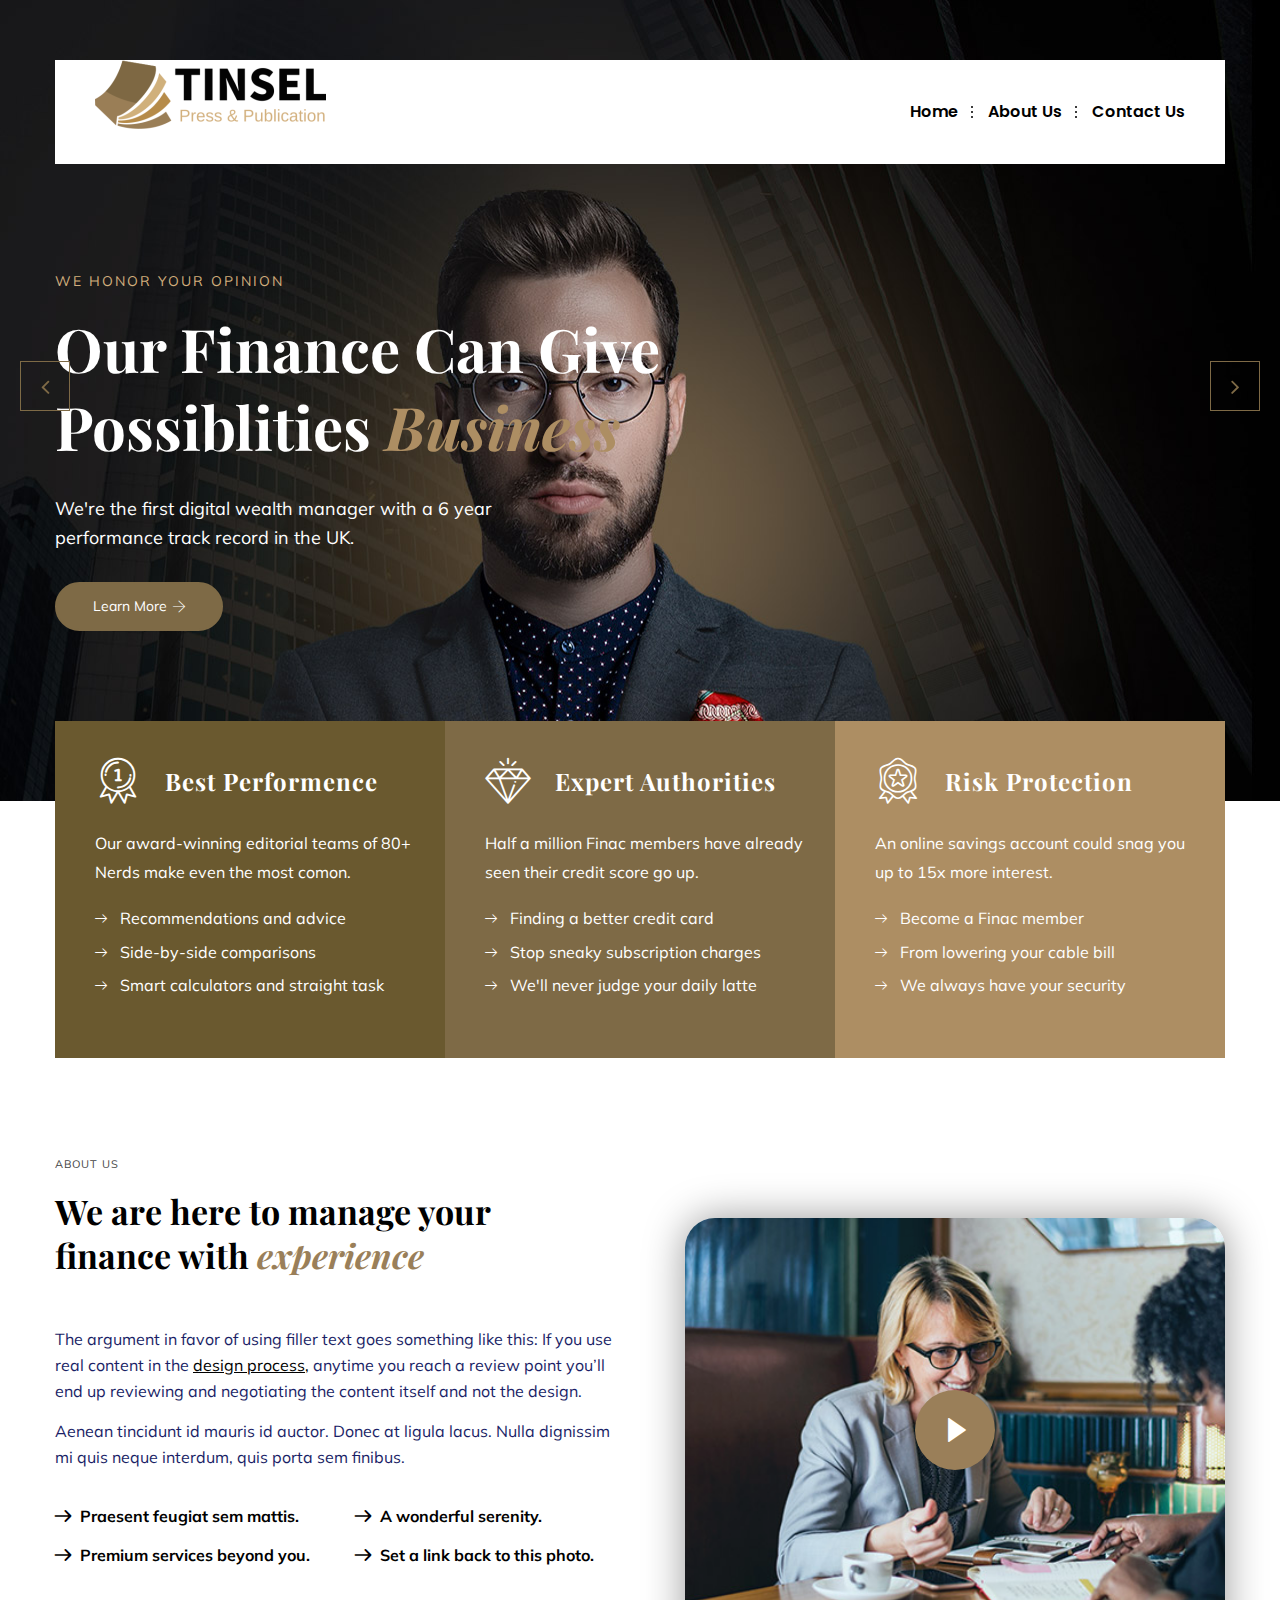
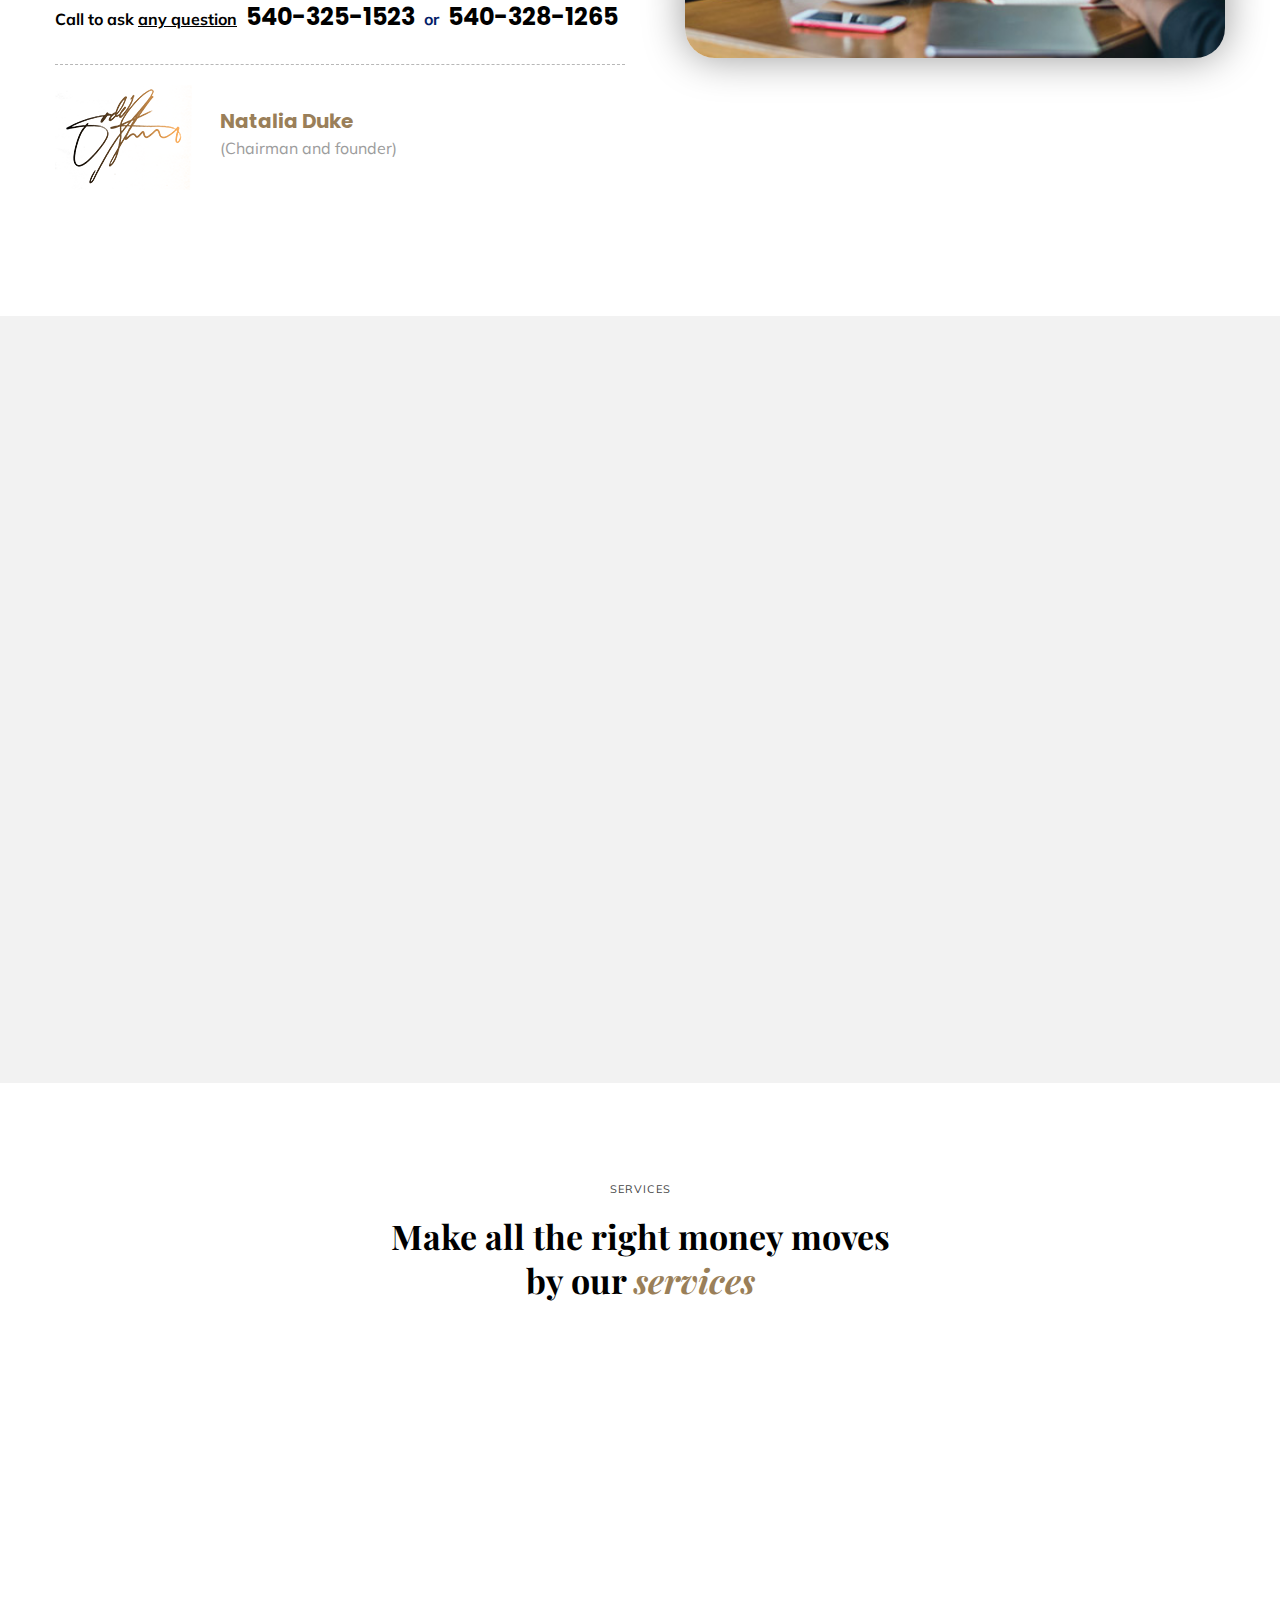
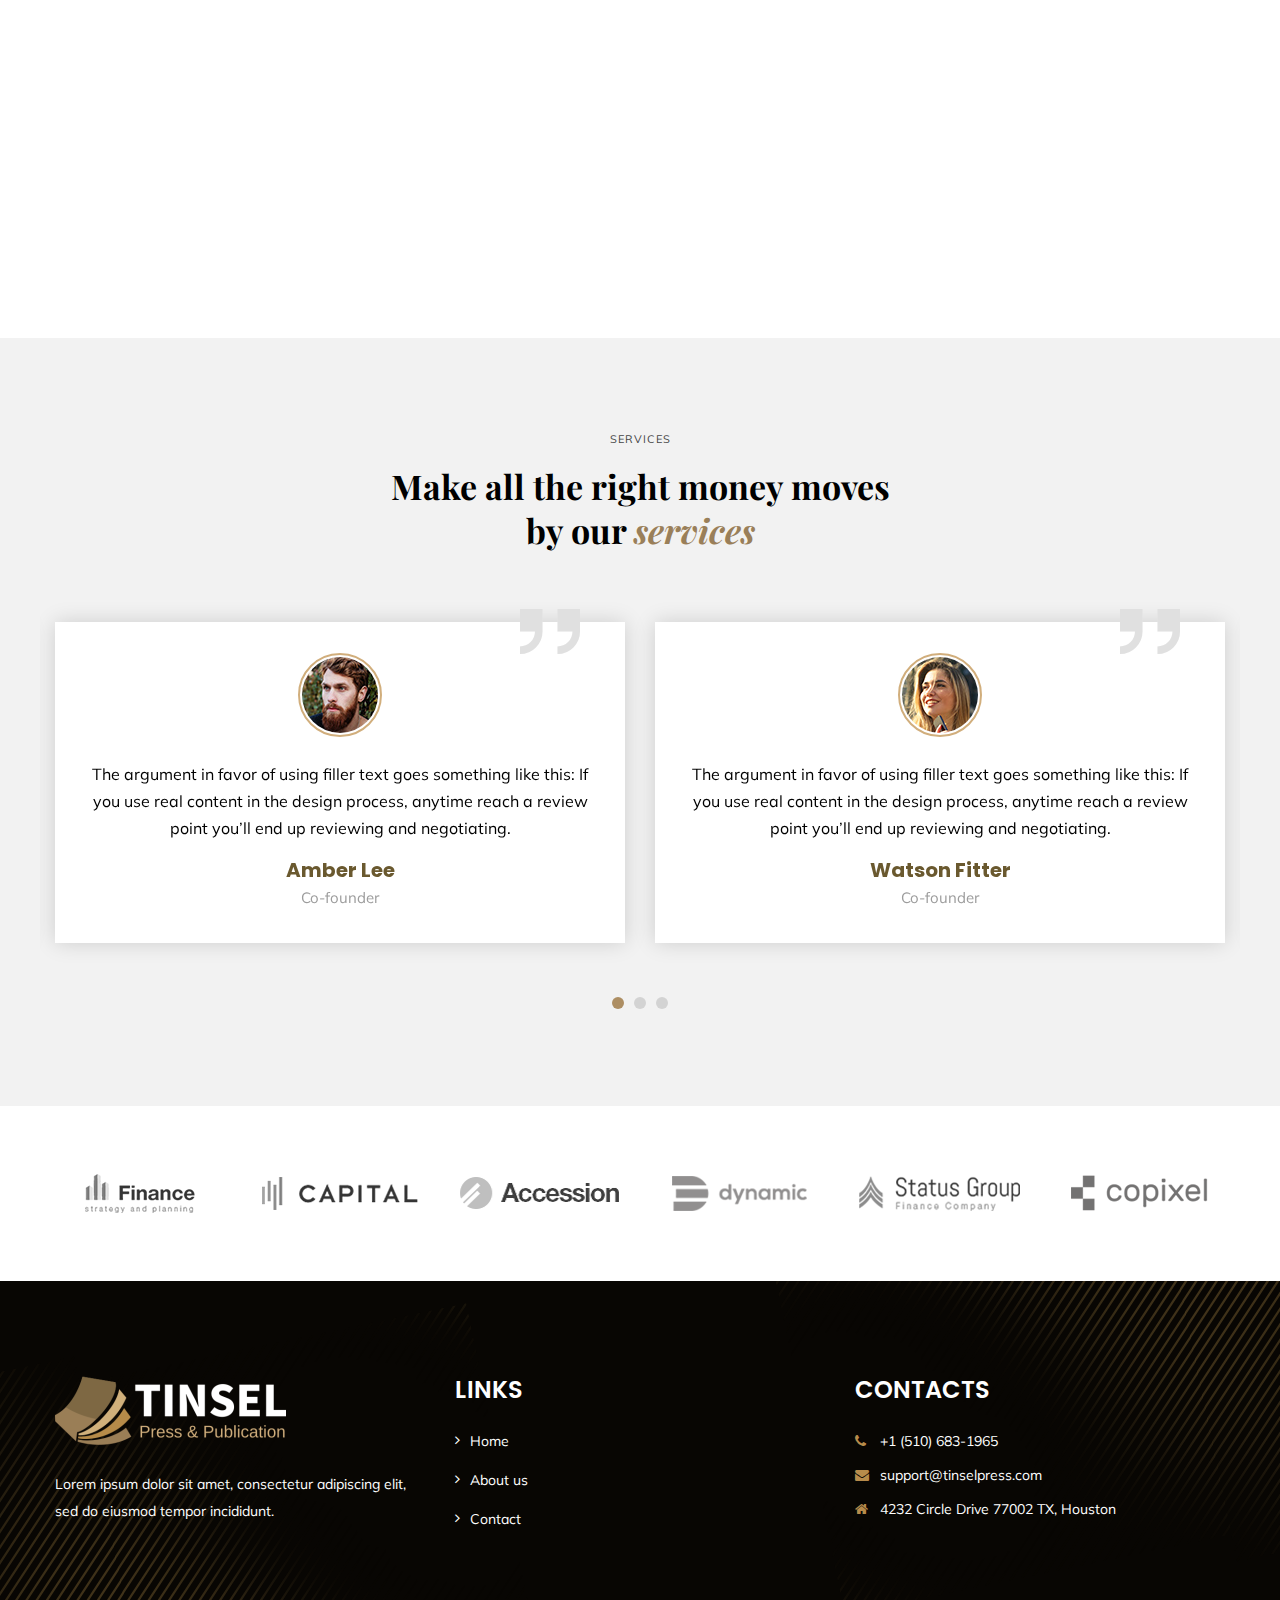
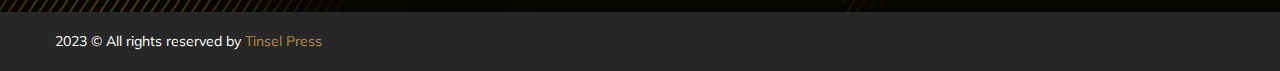
==== index.html @ bd002957 "The First Upload" ====
<!DOCTYPE html>
<html>


<head>
	<meta charset="utf-8">
	<meta name="description" content="Consulting Finance Corporate Business - Consulting HTML Template">
	<meta name="keywords"
		content="consulting, accountant, advisor, audit, beaver builder, broker, business, clean, company, consulting, corporate, finance, financial, insurance, trader">
	<meta name="author" content="Themexriver">
	<title>Tinselpress</title>
	<!-- Stylesheets -->
	<link href="css/bootstrap.css" rel="stylesheet">
	<link href="css/style.css" rel="stylesheet">
	<link href="css/responsive.css" rel="stylesheet">

	<link rel="shortcut icon" href="images/favicon.png" type="image/x-icon">
	<link rel="icon" href="images/favicon.png" type="image/x-icon">

	<!-- Responsive -->
	<meta http-equiv="X-UA-Compatible" content="IE=edge">
	<meta name="viewport" content="width=device-width, initial-scale=1.0, maximum-scale=1.0, user-scalable=0">

</head>

<body>

	<div class="page-wrapper">

		<!-- Preloader -->
		<div class="preloader"></div>

		<!-- Main Header-->
		<header class="main-header header-style-four">

			<!-- Header Lower  -->
			<div class="header-lower">
				<div class="auto-container">
					<div class="outer-container clearfix">
						<!-- Logo Box -->
						<div class="pull-left logo-box">
							<div class="logo"><a href="index.html"><img src="images/tinsel/tinsel-nav.png" alt="" title=""
										class="img-fluid"></a></div>
						</div>
						<!-- Nav Outer -->
						<div class="nav-outer clearfix">
							<!-- Main Menu -->
							<nav class="main-menu navbar-expand-md">
								<div class="navbar-header">
									<button class="navbar-toggler" type="button" data-toggle="collapse"
										data-target="#navbarSupportedContent" aria-controls="navbarSupportedContent" aria-expanded="false"
										aria-label="Toggle navigation">
										<span class="icon-bar"></span>
										<span class="icon-bar"></span>
										<span class="icon-bar"></span>
									</button>
								</div>

								<div class="navbar-collapse collapse clearfix" id="navbarSupportedContent">
									<ul class="navigation clearfix">
										<li><a href="index.html">Home</a></li>
										<li><a href="about.html">About Us</a></li>
										<li><a href="contact.html">Contact us</a></li>

									</ul>
								</div>

							</nav>



						</div>

					</div>
				</div>
			</div>

			<!--Sticky Header-->
			<div class="sticky-header">
				<div class="auto-container clearfix">
					<!--Logo-->
					<div class="logo pull-left">
						<a href="index.html" class="img-responsive"><img src="images/tinsel/tinsel-footer.png" alt="" title=""></a>
					</div>

					<!--Right Col-->
					<div class="right-col pull-right">
						<!-- Main Menu -->
						<nav class="main-menu navbar-expand-md">
							<button class="navbar-toggler" type="button" data-toggle="collapse" data-target="#navbarSupportedContent1"
								aria-controls="navbarSupportedContent1" aria-expanded="false" aria-label="Toggle navigation">
								<span class="icon-bar"></span>
								<span class="icon-bar"></span>
								<span class="icon-bar"></span>
							</button>

							<div class="navbar-collapse collapse clearfix" id="navbarSupportedContent1">
								<ul class="navigation clearfix">
									<li><a href="index.html">Home</a></li>
									<li><a href="about.html">About Us</a></li>
									<li><a href="contact.html">Contact us</a></li>

								</ul>
							</div>
						</nav><!-- Main Menu End-->
					</div>

				</div>
			</div>
			<!--End Sticky Header-->

		</header>
		<!--End Main Header -->

		<!--Main Slider-->
		<section class="main-slider style-three">
			<div class="main-slider-carousel owl-carousel owl-theme">

				<div class="slide" style="background-image:url(images/main-slider/5.jpg)">
					<div class="auto-container">
						<div class="content alternate">
							<div class="title">We honor your opinion</div>
							<h1 class="style-two">Our finance can give <br> possiblities <span class="brown_color">business</span>
							</h1>
							<div class="text alternate">We're the first digital wealth manager with a 6 year <br> performance track
								record in the UK.</div>
							<div class="btn-box">
								<a href="contact.html" class="theme-btn btn-style-nine">Learn More<span
										class="icon flaticon-direction"></span></a>
							</div>
						</div>
					</div>
				</div>

				<div class="slide" style="background-image:url(images/main-slider/5.jpg)">
					<div class="auto-container">
						<div class="content alternate">
							<div class="title">We honor your opinion</div>
							<h1 class="style-two">Our finance can give <br> possiblities <span class="brown_color">business</span>
							</h1>
							<div class="text alternate">We're the first digital wealth manager with a 6 year <br> performance track
								record in the UK.</div>
							<div class="btn-box">
								<a href="contact.html" class="theme-btn btn-style-nine">Learn More<span
										class="icon flaticon-direction"></span></a>
							</div>
						</div>
					</div>
				</div>

			</div>
		</section>

		<!-- Services Section Seven-->
		<section class="services-section-seven">
			<div class="auto-container">
				<div class="inner-container">
					<div class="clearfix">

						<!-- Services Block Ten -->
						<div class="services-block-ten col-lg-4 col-md-6 col-sm-12">
							<div class="inner-box wow fadeInUp" data-wow-delay="0ms" data-wow-duration="1500ms">
								<div class="large-icon flaticon-medal-1"></div>
								<div class="upper-box">
									<div class="icon-box">
										<span class="icon flaticon-medal-1"></span>
									</div>
									<h4><a href="#">Best Performence</a></h4>
								</div>
								<div class="text">Our award-winning editorial teams of 80+ Nerds make even the most comon.</div>
								<ul class="list-style-three">
									<li>Recommendations and advice</li>
									<li>Side-by-side comparisons</li>
									<li>Smart calculators and straight task</li>
								</ul>
							</div>
						</div>

						<!-- Services Block Ten -->
						<div class="services-block-ten col-lg-4 col-md-6 col-sm-12">
							<div class="inner-box wow fadeInUp" data-wow-delay="300ms" data-wow-duration="1500ms">
								<div class="large-icon flaticon-diamond-1"></div>
								<div class="upper-box">
									<div class="icon-box">
										<span class="icon flaticon-diamond-1"></span>
									</div>
									<h4><a href="#">Expert Authorities</a></h4>
								</div>
								<div class="text">Half a million Finac members have already seen their credit score go up.</div>
								<ul class="list-style-three">
									<li>Finding a better credit card</li>
									<li>Stop sneaky subscription charges</li>
									<li>We'll never judge your daily latte</li>
								</ul>
							</div>
						</div>

						<!-- Services Block Ten -->
						<div class="services-block-ten col-lg-4 col-md-12 col-sm-12">
							<div class="inner-box wow fadeInUp" data-wow-delay="600ms" data-wow-duration="1500ms">
								<div class="large-icon flaticon-award"></div>
								<div class="upper-box">
									<div class="icon-box">
										<span class="icon flaticon-award"></span>
									</div>
									<h4><a href="#">Risk Protection</a></h4>
								</div>
								<div class="text">An online savings account could snag you up to 15x more interest.</div>
								<ul class="list-style-three">
									<li>Become a Finac member</li>
									<li>From lowering your cable bill</li>
									<li>We always have your security</li>
								</ul>
							</div>
						</div>

					</div>
				</div>
			</div>
		</section>
		<!-- End Services Section Seven-->

		<!-- About Section -->
		<section class="about-section brown">
			<div class="auto-container">
				<div class="row clearfix">

					<!-- Content Column -->
					<div class="content-column col-lg-6 col-md-12 col-sm-12">
						<div class="inner-column">

							<!-- Sec Title Two -->
							<div class="sec-title-two brown">
								<div class="title">about us</div>
								<h2>We are here to manage your <br> finance with <span>experience</span></h2>
							</div>

							<div class="text">
								<p>The argument in favor of using filler text goes something like this: If you use real content in the
									<a href="#">design process,</a> anytime you reach a review point you’ll end up reviewing and
									negotiating the content itself and not the design.
								</p>
								<p>Aenean tincidunt id mauris id auctor. Donec at ligula lacus. Nulla dignissim mi quis neque interdum,
									quis porta sem finibus.</p>
							</div>
							<div class="row clearfix">
								<div class="column col-lg-6 col-md-6 col-sm-12">
									<ul class="list-style-one">
										<li>Praesent feugiat sem mattis.</li>
									</ul>
								</div>
								<div class="column col-lg-6 col-md-6 col-sm-12">
									<ul class="list-style-one">
										<li>A wonderful serenity.</li>
									</ul>
								</div>
								<div class="column col-lg-6 col-md-6 col-sm-12">
									<ul class="list-style-one">
										<li>Premium services beyond you.</li>
									</ul>
								</div>
								<div class="column col-lg-6 col-md-6 col-sm-12">
									<ul class="list-style-one">
										<li>Set a link back to this photo.</li>
									</ul>
								</div>
							</div>
							<div class="question">Call to ask <a href="#">any question</a> <strong>540-325-1523</strong> <span
									class="or">or</span> <strong>540-328-1265</strong></div>
							<div class="signature">
								<div class="signature-img"><img src="images/icons/signature-1.png" alt="" /></div>
								<h5>Natalia Duke</h5>
								<div class="designation">(Chairman and founder)</div>
							</div>
						</div>
					</div>

					<!-- Video Column -->
					<div class="video-column col-lg-6 col-md-12 col-sm-12">
						<div class="inner-column">

							<!--Video Box-->
							<div class="video-box">
								<figure class="image">
									<img src="images/resource/video-img.jpg" alt="">
								</figure>
								<a href="https://www.youtube.com/watch?v=kxPCFljwJws" class="lightbox-image overlay-box"><span
										class="flaticon-play-button"></span></a>
							</div>

							<div class="fact-counter">
								<div class="auto-container">
									<div class="row clearfix">

										<!--Column-->
										<div class="column counter-column col-lg-4 col-md-6 col-sm-12">
											<div class="inner wow fadeInLeft" data-wow-delay="0ms" data-wow-duration="1500ms">
												<div class="count-outer count-box">
													<span class="count-text" data-speed="2000" data-stop="1235">0</span>
													<h4 class="counter-title">Satisfied Clients</h4>
													<div class="text">Dolore magna aliq</div>
												</div>
											</div>
										</div>

										<!--Column-->
										<div class="column counter-column col-lg-4 col-md-6 col-sm-12">
											<div class="inner wow fadeInLeft" data-wow-delay="300ms" data-wow-duration="1500ms">
												<div class="count-outer count-box">
													<span class="count-text" data-speed="3500" data-stop="1402">0</span>+
													<h4 class="counter-title">Completed works</h4>
													<div class="text">consectetur adipisicing</div>
												</div>
											</div>
										</div>

										<!--Column-->
										<div class="column counter-column col-lg-4 col-md-12 col-sm-12">
											<div class="inner wow fadeInLeft" data-wow-delay="600ms" data-wow-duration="1500ms">
												<div class="count-outer count-box">
													<span class="count-text" data-speed="2000" data-stop="35">0</span>
													<h4 class="counter-title">Winning Awards</h4>
													<div class="text">Lorem ipsum dolor</div>
												</div>
											</div>
										</div>

									</div>
								</div>
							</div>

						</div>
					</div>

				</div>
			</div>
		</section>
		<!-- End About Section -->

		<!-- Services Section Eight -->
		<section class="services-section-eight">
			<div class="auto-container">
				<div class="row clearfix">
					<!-- Content Column -->
					<div class="content-column col-lg-8 col-md-12 col-sm-12">
						<div class="inner-column">
							<div class="row clearfix">

								<!-- Services Block Eleven -->
								<div class="services-block-eleven col-lg-6 col-md-6 col-sm-12">
									<div class="inner-box wow fadeInUp" data-wow-delay="0ms" data-wow-duration="1500ms">
										<div class="border-one"></div>
										<div class="border-two"></div>
										<div class="content">
											<div class="icon-box">
												<span class="icon fa fa-bullhorn"></span>
											</div>
											<h6><a href="services-single.html">Market Research</a></h6>
											<div class="text">Lorem ipsum dolor sit amet, con sectetu adipiscing elit, sed do eius mod tempor
												incididunt.</div>
										</div>
									</div>
								</div>

								<!-- Services Block Eleven -->
								<div class="services-block-eleven col-lg-6 col-md-6 col-sm-12">
									<div class="inner-box wow fadeInUp" data-wow-delay="300ms" data-wow-duration="1500ms">
										<div class="border-one"></div>
										<div class="border-two"></div>
										<div class="content">
											<div class="icon-box">
												<span class="icon fa fa-suitcase"></span>
											</div>
											<h6><a href="services-single.html">Business Planning</a></h6>
											<div class="text">Lorem ipsum dolor sit amet, con sectetu adipiscing elit, sed do eius mod tempor
												incididunt.</div>
										</div>
									</div>
								</div>

								<!-- Services Block Eleven -->
								<div class="services-block-eleven col-lg-6 col-md-6 col-sm-12">
									<div class="inner-box wow fadeInUp" data-wow-delay="600ms" data-wow-duration="1500ms">
										<div class="border-one"></div>
										<div class="border-two"></div>
										<div class="content">
											<div class="icon-box">
												<span class="icon fa fa-area-chart"></span>
											</div>
											<h6><a href="services-single.html">Investment Trade</a></h6>
											<div class="text">Lorem ipsum dolor sit amet, con sectetu adipiscing elit, sed do eius mod tempor
												incididunt.</div>
										</div>
									</div>
								</div>

								<!-- Services Block Eleven -->
								<div class="services-block-eleven col-lg-6 col-md-6 col-sm-12">
									<div class="inner-box wow fadeInUp" data-wow-delay="900ms" data-wow-duration="1500ms">
										<div class="border-one"></div>
										<div class="border-two"></div>
										<div class="content">
											<div class="icon-box">
												<span class="icon fa fa-coffee"></span>
											</div>
											<h6><a href="services-single.html">Fund Management</a></h6>
											<div class="text">Lorem ipsum dolor sit amet, con sectetu adipiscing elit, sed do eius mod tempor
												incididunt.</div>
										</div>
									</div>
								</div>

								<!-- Services Block Eleven -->
								<div class="services-block-eleven col-lg-6 col-md-6 col-sm-12">
									<div class="inner-box wow fadeInUp" data-wow-delay="1200ms" data-wow-duration="1500ms">
										<div class="border-one"></div>
										<div class="border-two"></div>
										<div class="content">
											<div class="icon-box">
												<span class="icon fa fa-building"></span>
											</div>
											<h6><a href="services-single.html">Home loan</a></h6>
											<div class="text">Lorem ipsum dolor sit amet, con sectetu adipiscing elit, sed do eius mod tempor
												incididunt.</div>
										</div>
									</div>
								</div>

								<!-- Services Block Eleven -->
								<div class="services-block-eleven col-lg-6 col-md-6 col-sm-12">
									<div class="inner-box wow fadeInUp" data-wow-delay="1500ms" data-wow-duration="1500ms">
										<div class="border-one"></div>
										<div class="border-two"></div>
										<div class="content">
											<div class="icon-box">
												<span class="icon fa fa-pie-chart"></span>
											</div>
											<h6><a href="services-single.html">Insurance Service</a></h6>
											<div class="text">Lorem ipsum dolor sit amet, con sectetu adipiscing elit, sed do eius mod tempor
												incididunt.</div>
										</div>
									</div>
								</div>

							</div>
						</div>
					</div>

					<!-- Image Column -->
					<div class="image-column col-lg-4 col-md-8 col-sm-12">
						<div class="inner-column wow fadeInRight" data-wow-delay="0ms" data-wow-duration="1500ms">
							<div class="image">
								<img src="images/resource/service-5.jpg" alt="" />
								<div class="overlay-box">
									<div class="overlay-inner">
										<div class="content">
											<h2>35 <span>years of experience</span></h2>
										</div>
									</div>
								</div>
							</div>
						</div>
					</div>
				</div>
			</div>
		</section>
		<!-- End Services Section Eight -->

		<!-- Services Section Nine -->
		<section class="services-section-nine">
			<div class="auto-container">

				<!-- Sec Title Two -->
				<div class="sec-title-two centered">
					<div class="title">Services</div>
					<h2>Make all the right money moves <br> by our <span>services</span></h2>
				</div>

				<div class="clearfix">

					<!-- Services Block Twelve -->
					<div class="services-block-twelve col-lg-6 col-md-12 col-sm-12">
						<div class="inner-box wow fadeInLeft" data-wow-delay="0ms" data-wow-duration="1500ms">
							<div class="image">
								<img src="images/resource/service-6.jpg" alt="" />
								<!-- Overlay Box -->
								<div class="overlay-box">
									<div class="overlay-inner">
										<div class="content">
											<h4>Financial Analysis</h4>
											<div class="text">Half a million Finac members have already seen their credit score go up.
												decisions to actions and deliver.</div>
											<div class="arrow-box fa fa-angle-right"></div>
										</div>
									</div>
								</div>
								<!-- Overlay Box Two -->
								<div class="overlay-box-two">
									<div class="overlay-inner-two">
										<div class="large-icon flaticon-statistics"></div>
										<div class="content-two">
											<div class="icon-box">
												<span class="icon flaticon-statistics"></span>
											</div>
											<h4><a href="#">Investment Trade</a></h4>
										</div>
									</div>
								</div>

							</div>
						</div>
					</div>

					<!-- Services Block Twelve -->
					<div class="services-block-twelve col-lg-6 col-md-12 col-sm-12">
						<div class="inner-box wow fadeInRight" data-wow-delay="0ms" data-wow-duration="1500ms">
							<div class="image">
								<img src="images/resource/service-8.jpg" alt="" />
								<!-- Overlay Box -->
								<div class="overlay-box">
									<div class="overlay-inner">
										<div class="content">
											<h4>Investment Trade</h4>
											<div class="text">Half a million Finac members have already seen their credit score go up.
												decisions to actions and deliver.</div>
											<div class="arrow-box fa fa-angle-right"></div>
										</div>
									</div>
								</div>
								<!-- Overlay Box Two -->
								<div class="overlay-box-two">
									<div class="overlay-inner-two">
										<div class="large-icon flaticon-graph"></div>
										<div class="content-two">
											<div class="icon-box">
												<span class="icon flaticon-graph"></span>
											</div>
											<h4><a href="#">Investment Trade</a></h4>
										</div>
									</div>
								</div>

							</div>
						</div>
					</div>

					<!-- Services Block Twelve -->
					<div class="services-block-twelve col-lg-6 col-md-12 col-sm-12">
						<div class="inner-box wow fadeInLeft" data-wow-delay="0ms" data-wow-duration="1500ms">
							<div class="image">
								<img src="images/resource/service-7.jpg" alt="" />
								<!-- Overlay Box -->
								<div class="overlay-box">
									<div class="overlay-inner">
										<div class="content">
											<h4>Fund Management</h4>
											<div class="text">Half a million Finac members have already seen their credit score go up.
												decisions to actions and deliver.</div>
											<div class="arrow-box fa fa-angle-right"></div>
										</div>
									</div>
								</div>
								<!-- Overlay Box Two -->
								<div class="overlay-box-two">
									<div class="overlay-inner-two">
										<div class="large-icon flaticon-money-bag"></div>
										<div class="content-two">
											<div class="icon-box">
												<span class="icon flaticon-money-bag"></span>
											</div>
											<h4><a href="#">Fund Management</a></h4>
										</div>
									</div>
								</div>

							</div>
						</div>
					</div>

					<!-- Services Block Twelve -->
					<div class="services-block-twelve col-lg-6 col-md-12 col-sm-12">
						<div class="inner-box wow fadeInRight" data-wow-delay="0ms" data-wow-duration="1500ms">
							<div class="image">
								<img src="images/resource/service-6.jpg" alt="" />
								<!-- Overlay Box -->
								<div class="overlay-box">
									<div class="overlay-inner">
										<div class="content">
											<h4>Research Managment</h4>
											<div class="text">Half a million Finac members have already seen their credit score go up.
												decisions to actions and deliver.</div>
											<div class="arrow-box fa fa-angle-right"></div>
										</div>
									</div>
								</div>
								<!-- Overlay Box Two -->
								<div class="overlay-box-two">
									<div class="overlay-inner-two">
										<div class="large-icon flaticon-exam"></div>
										<div class="content-two">
											<div class="icon-box">
												<span class="icon flaticon-exam"></span>
											</div>
											<h4><a href="#">Research Managment</a></h4>
										</div>
									</div>
								</div>

							</div>
						</div>
					</div>

				</div>
			</div>
		</section>

		<!-- Testimonial Section Three -->
		<section class="testimonial-section-three">
			<div class="auto-container">
				<!-- Sec Title Two -->
				<div class="sec-title-two centered">
					<div class="title">Services</div>
					<h2>Make all the right money moves <br> by our <span>services</span></h2>
				</div>

				<div class="two-item-carousel owl-carousel owl-theme">

					<!-- Testimonial Block Four -->
					<div class="testimonial-block-four">
						<div class="inner-box">
							<div class="quote-icon flaticon-double-quotes"></div>
							<div class="image-outer">
								<div class="image">
									<img src="images/resource/author-6.jpg" alt="" />
								</div>
							</div>
							<div class="text">The argument in favor of using filler text goes something like this: If you use real
								content in the design process, anytime reach a review point you’ll end up reviewing and negotiating.
							</div>
							<h5>Amber Lee</h5>
							<div class="designation">Co-founder</div>
						</div>
					</div>

					<!-- Testimonial Block Four -->
					<div class="testimonial-block-four">
						<div class="inner-box">
							<div class="quote-icon flaticon-double-quotes"></div>
							<div class="image-outer">
								<div class="image">
									<img src="images/resource/author-7.jpg" alt="" />
								</div>
							</div>
							<div class="text">The argument in favor of using filler text goes something like this: If you use real
								content in the design process, anytime reach a review point you’ll end up reviewing and negotiating.
							</div>
							<h5>Watson Fitter</h5>
							<div class="designation">Co-founder</div>
						</div>
					</div>

					<!-- Testimonial Block Four -->
					<div class="testimonial-block-four">
						<div class="inner-box">
							<div class="quote-icon flaticon-double-quotes"></div>
							<div class="image-outer">
								<div class="image">
									<img src="images/resource/author-6.jpg" alt="" />
								</div>
							</div>
							<div class="text">The argument in favor of using filler text goes something like this: If you use real
								content in the design process, anytime reach a review point you’ll end up reviewing and negotiating.
							</div>
							<h5>Micheal Bush</h5>
							<div class="designation">Co-founder</div>
						</div>
					</div>

					<!-- Testimonial Block Four -->
					<div class="testimonial-block-four">
						<div class="inner-box">
							<div class="quote-icon flaticon-double-quotes"></div>
							<div class="image-outer">
								<div class="image">
									<img src="images/resource/author-7.jpg" alt="" />
								</div>
							</div>
							<div class="text">The argument in favor of using filler text goes something like this: If you use real
								content in the design process, anytime reach a review point you’ll end up reviewing and negotiating.
							</div>
							<h5>Erbil Hook</h5>
							<div class="designation">Co-founder</div>
						</div>
					</div>

					<!-- Testimonial Block Four -->
					<div class="testimonial-block-four">
						<div class="inner-box">
							<div class="quote-icon flaticon-double-quotes"></div>
							<div class="image-outer">
								<div class="image">
									<img src="images/resource/author-6.jpg" alt="" />
								</div>
							</div>
							<div class="text">The argument in favor of using filler text goes something like this: If you use real
								content in the design process, anytime reach a review point you’ll end up reviewing and negotiating.
							</div>
							<h5>Alex Anderson</h5>
							<div class="designation">Co-founder</div>
						</div>
					</div>

					<!-- Testimonial Block Four -->
					<div class="testimonial-block-four">
						<div class="inner-box">
							<div class="quote-icon flaticon-double-quotes"></div>
							<div class="image-outer">
								<div class="image">
									<img src="images/resource/author-7.jpg" alt="" />
								</div>
							</div>
							<div class="text">The argument in favor of using filler text goes something like this: If you use real
								content in the design process, anytime reach a review point you’ll end up reviewing and negotiating.
							</div>
							<h5>Micheal George</h5>
							<div class="designation">Co-founder</div>
						</div>
					</div>

				</div>

			</div>
		</section>
		<!-- End Testimonial Section Three -->

		<!--Sponsors Section-->
		<section class="sponsors-section">
			<div class="auto-container">

				<div class="carousel-outer">
					<!--Sponsors Slider-->
					<ul class="sponsors-carousel owl-carousel owl-theme">
						<li>
							<div class="image-box"><a href="#"><img src="images/clients/1.png" alt=""></a></div>
						</li>
						<li>
							<div class="image-box"><a href="#"><img src="images/clients/2.png" alt=""></a></div>
						</li>
						<li>
							<div class="image-box"><a href="#"><img src="images/clients/3.png" alt=""></a></div>
						</li>
						<li>
							<div class="image-box"><a href="#"><img src="images/clients/4.png" alt=""></a></div>
						</li>
						<li>
							<div class="image-box"><a href="#"><img src="images/clients/5.png" alt=""></a></div>
						</li>
						<li>
							<div class="image-box"><a href="#"><img src="images/clients/6.png" alt=""></a></div>
						</li>
						<li>
							<div class="image-box"><a href="#"><img src="images/clients/1.png" alt=""></a></div>
						</li>
						<li>
							<div class="image-box"><a href="#"><img src="images/clients/2.png" alt=""></a></div>
						</li>
						<li>
							<div class="image-box"><a href="#"><img src="images/clients/3.png" alt=""></a></div>
						</li>
						<li>
							<div class="image-box"><a href="#"><img src="images/clients/4.png" alt=""></a></div>
						</li>
						<li>
							<div class="image-box"><a href="#"><img src="images/clients/5.png" alt=""></a></div>
						</li>
						<li>
							<div class="image-box"><a href="#"><img src="images/clients/6.png" alt=""></a></div>
						</li>
					</ul>
				</div>

			</div>
		</section>
		<!--End Sponsors Section-->

		<!--Main Footer-->
		<footer class="main-footer style-two">
			<div class="auto-container">
				<!--Widgets Section-->
				<div class="widgets-section">
					<div class="row clearfix">

						<!--Column-->
						<div class="big-column col-lg-12 col-md-12 col-sm-12">
							<div class="row clearfix">

								<!--Footer Column-->
								<div class="footer-column col-lg-4 col-md-6 col-sm-12">
									<div class="footer-widget logo-widget">
										<div class="logo">
											<a href="index.html"><img src="images/tinsel/tinsel-footer.png" alt="" /></a>
										</div>
										<div class="text">Lorem ipsum dolor sit amet, consectetur adipiscing elit, sed do eiusmod tempor
											incididunt.</div>

									</div>
								</div>

								<!--Footer Column-->
								<div class="footer-column col-lg-4 col-md-3 col-sm-12">
									<div class="footer-widget links-widget">
										<h4>Links</h4>
										<ul class="list-link">
											<li><a href="#">Home</a></li>
											<li><a href="#">About us</a></li>
											<li><a href="#">Contact</a></li>
										</ul>
									</div>
								</div>

								<!--Footer Column-->
								<div class="footer-column col-lg-4 col-md-3 col-sm-12">
									<div class="footer-widget links-widget">
										<h4>Contacts</h4>
										<ul class="list-style-two">
											<li><span class="icon fa fa-phone"></span><a href="tel:+15106831965" class="text-white">+1 (510)
													683-1965</a></li>
											<li><span class="icon fa fa-envelope"></span> <a href="mailto:support@tinselpress.com"
													class="text-white">support@tinselpress.com</a></li>
											<li><span class="icon fa fa-home"></span>4232 Circle Drive
												77002 TX, Houston
											</li>
										</ul>
									</div>
								</div>

							</div>
						</div>

					</div>
				</div>
			</div>
			<!-- Footer Bottom -->
			<div class="footer-bottom">
				<div class="auto-container">
					<div class="row clearfix">

						<!-- Copyright Column -->
						<div class="copyright-column col-lg-6 col-md-6 col-sm-12">
							<div class="copyright">2023 &copy; All rights reserved by <a href="#">Tinsel Press</a></div>
						</div>


					</div>
				</div>
			</div>
		</footer>

	</div>
	<!--End pagewrapper-->

	<script src="js/jquery.js"></script>
	<script src="js/popper.min.js"></script>
	<script src="js/bootstrap.min.js"></script>
	<script src="js/sticky.js"></script>
	<script src="js/jquery.mCustomScrollbar.concat.min.js"></script>
	<script src="js/jquery.fancybox.js"></script>
	<script src="js/appear.js"></script>
	<script src="js/owl.js"></script>
	<script src="js/wow.js"></script>
	<script src="js/jquery-ui.js"></script>
	<script src="js/main.js"></script>

	<!--Google Map APi Key-->
	<script src="http://maps.google.com/maps/api/js?key=AIzaSyDTPlX-43R1TpcQUyWjFgiSfL_BiGxslZU"></script>
	<script src="js/map-script.js"></script>
	<!--End Google Map APi-->

</body>


</html>
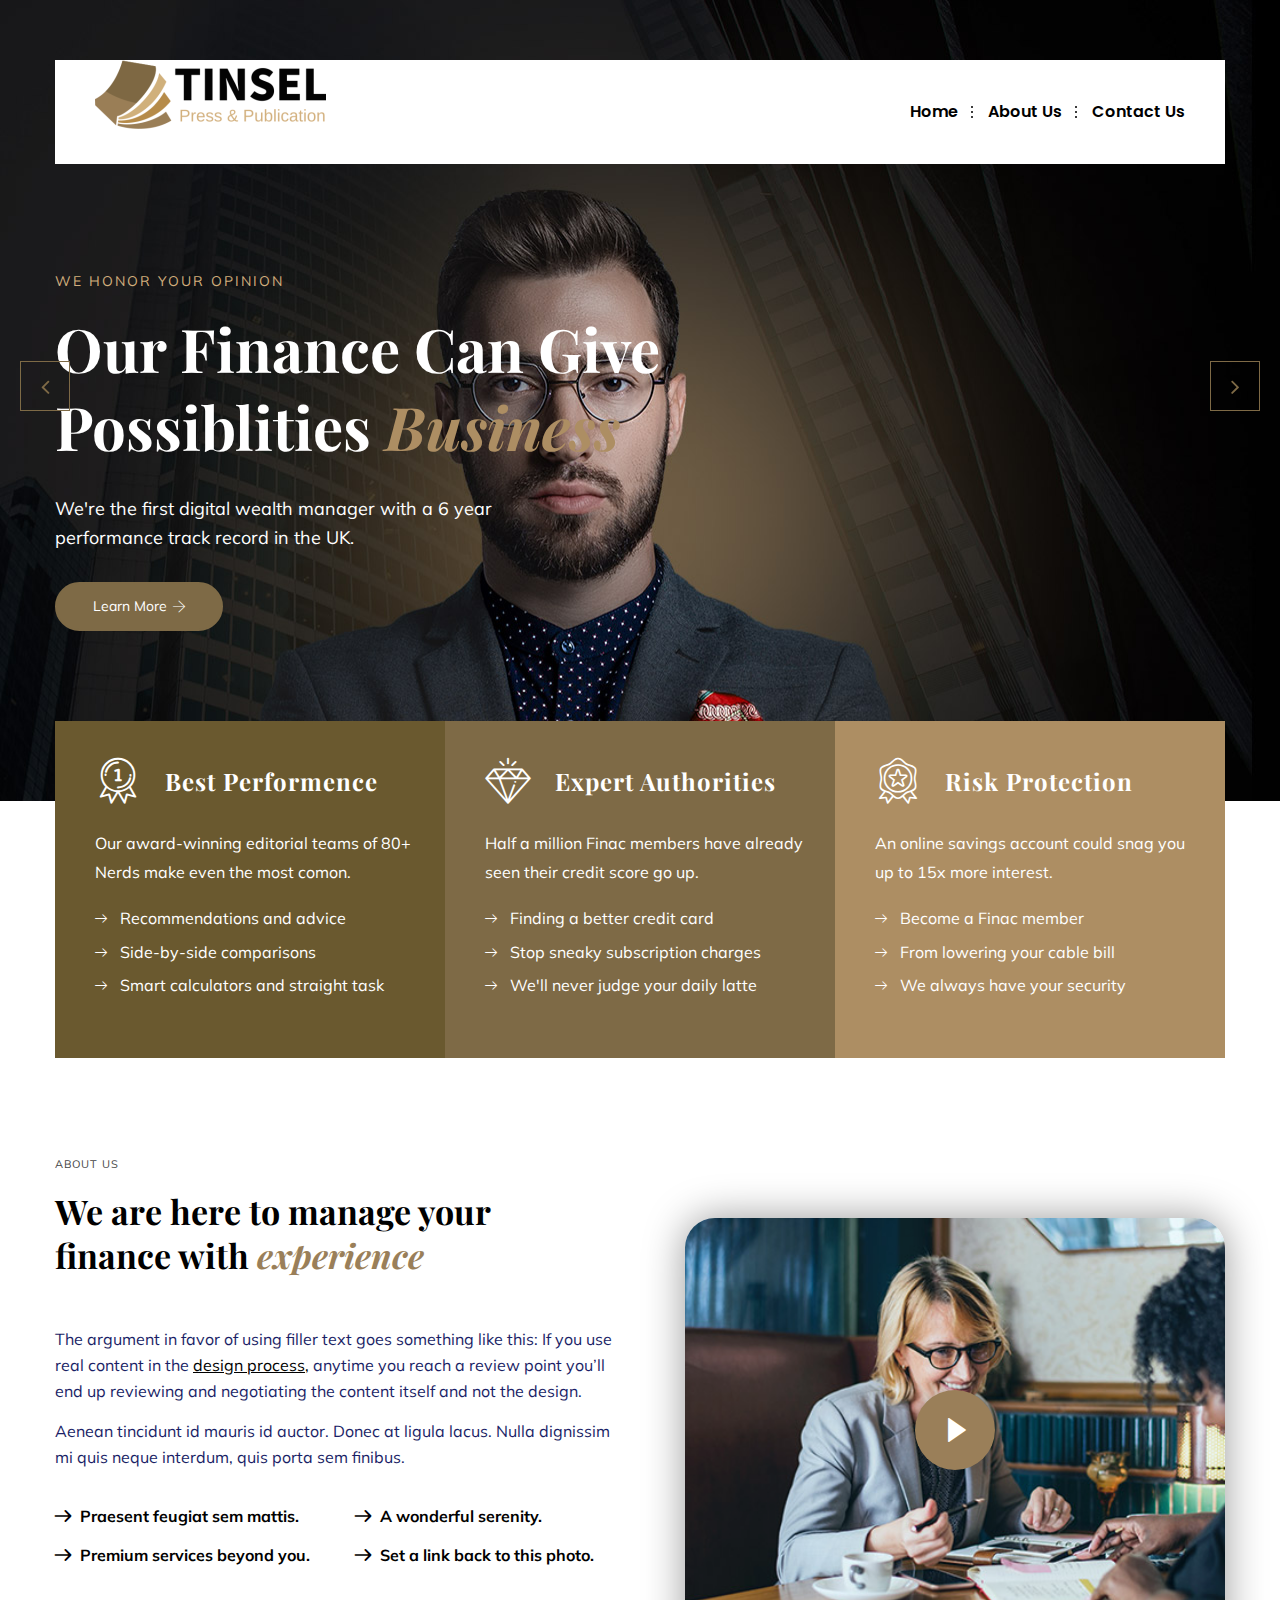
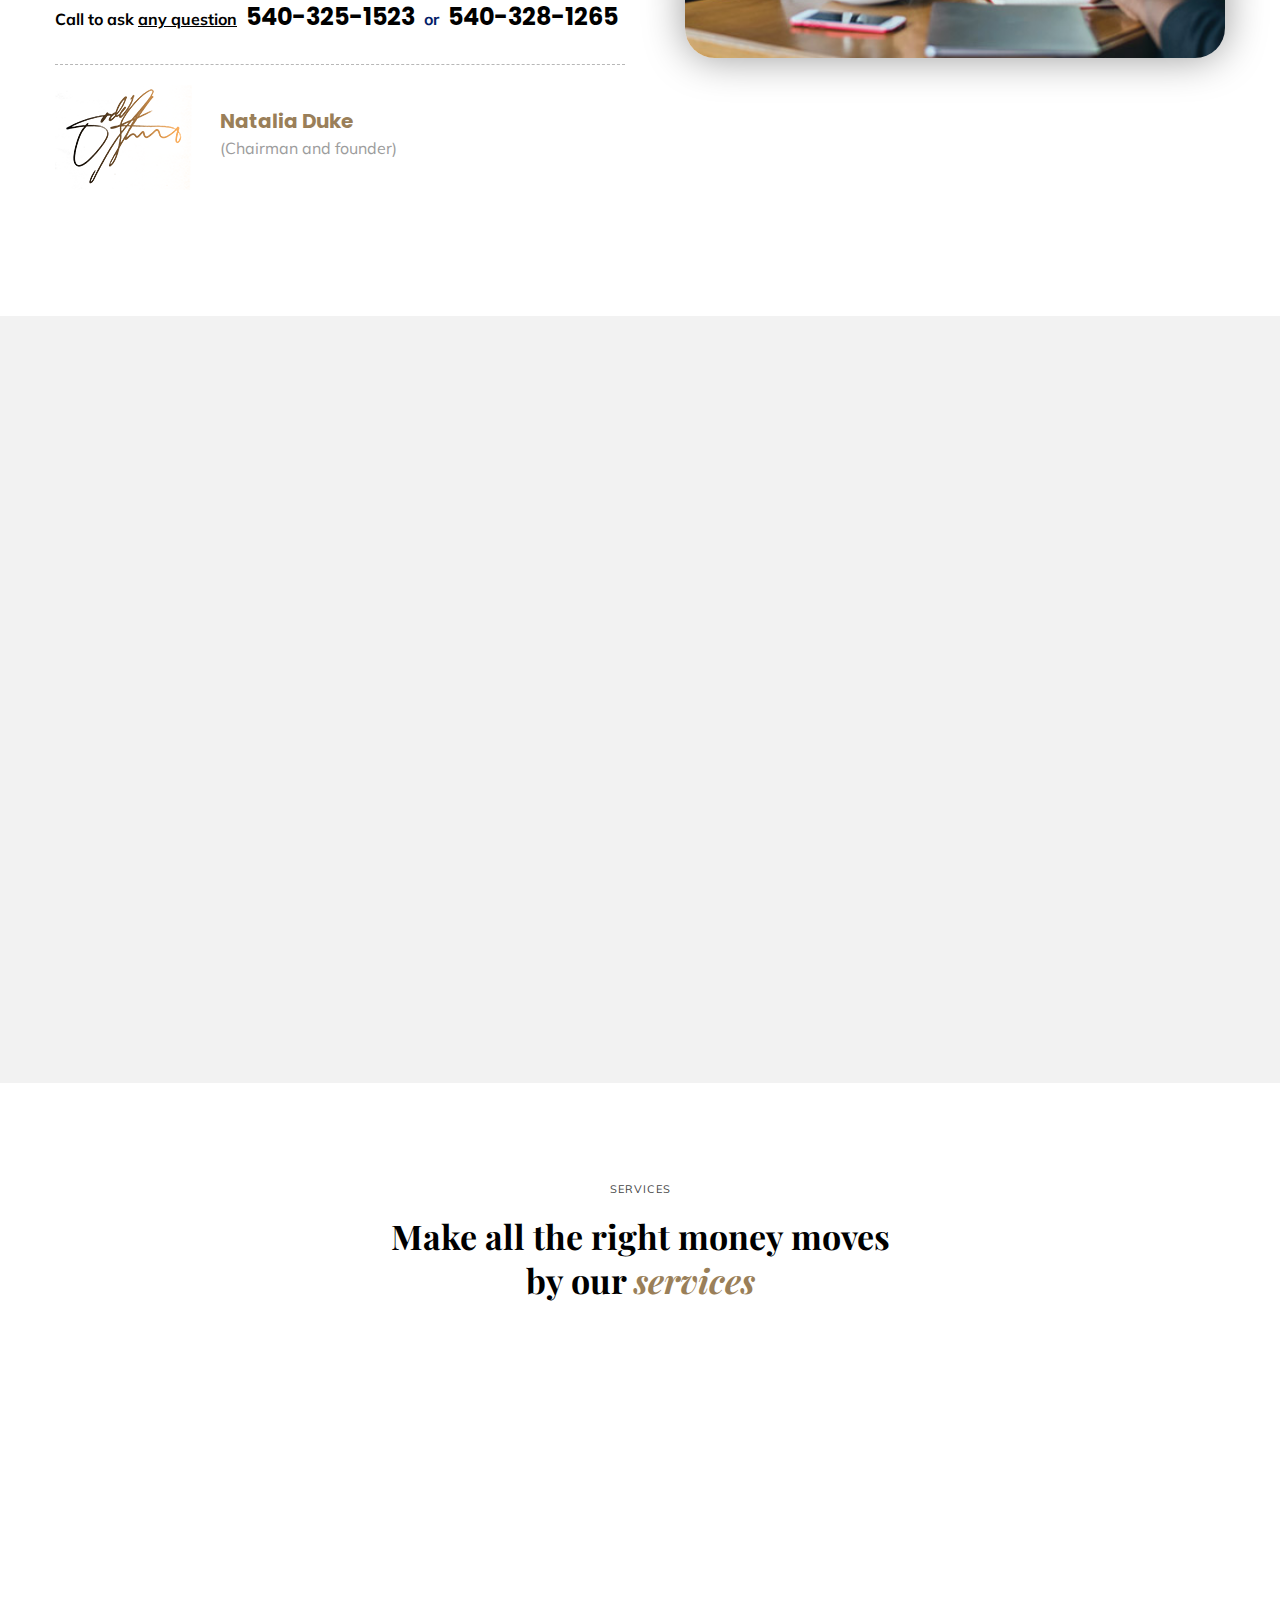
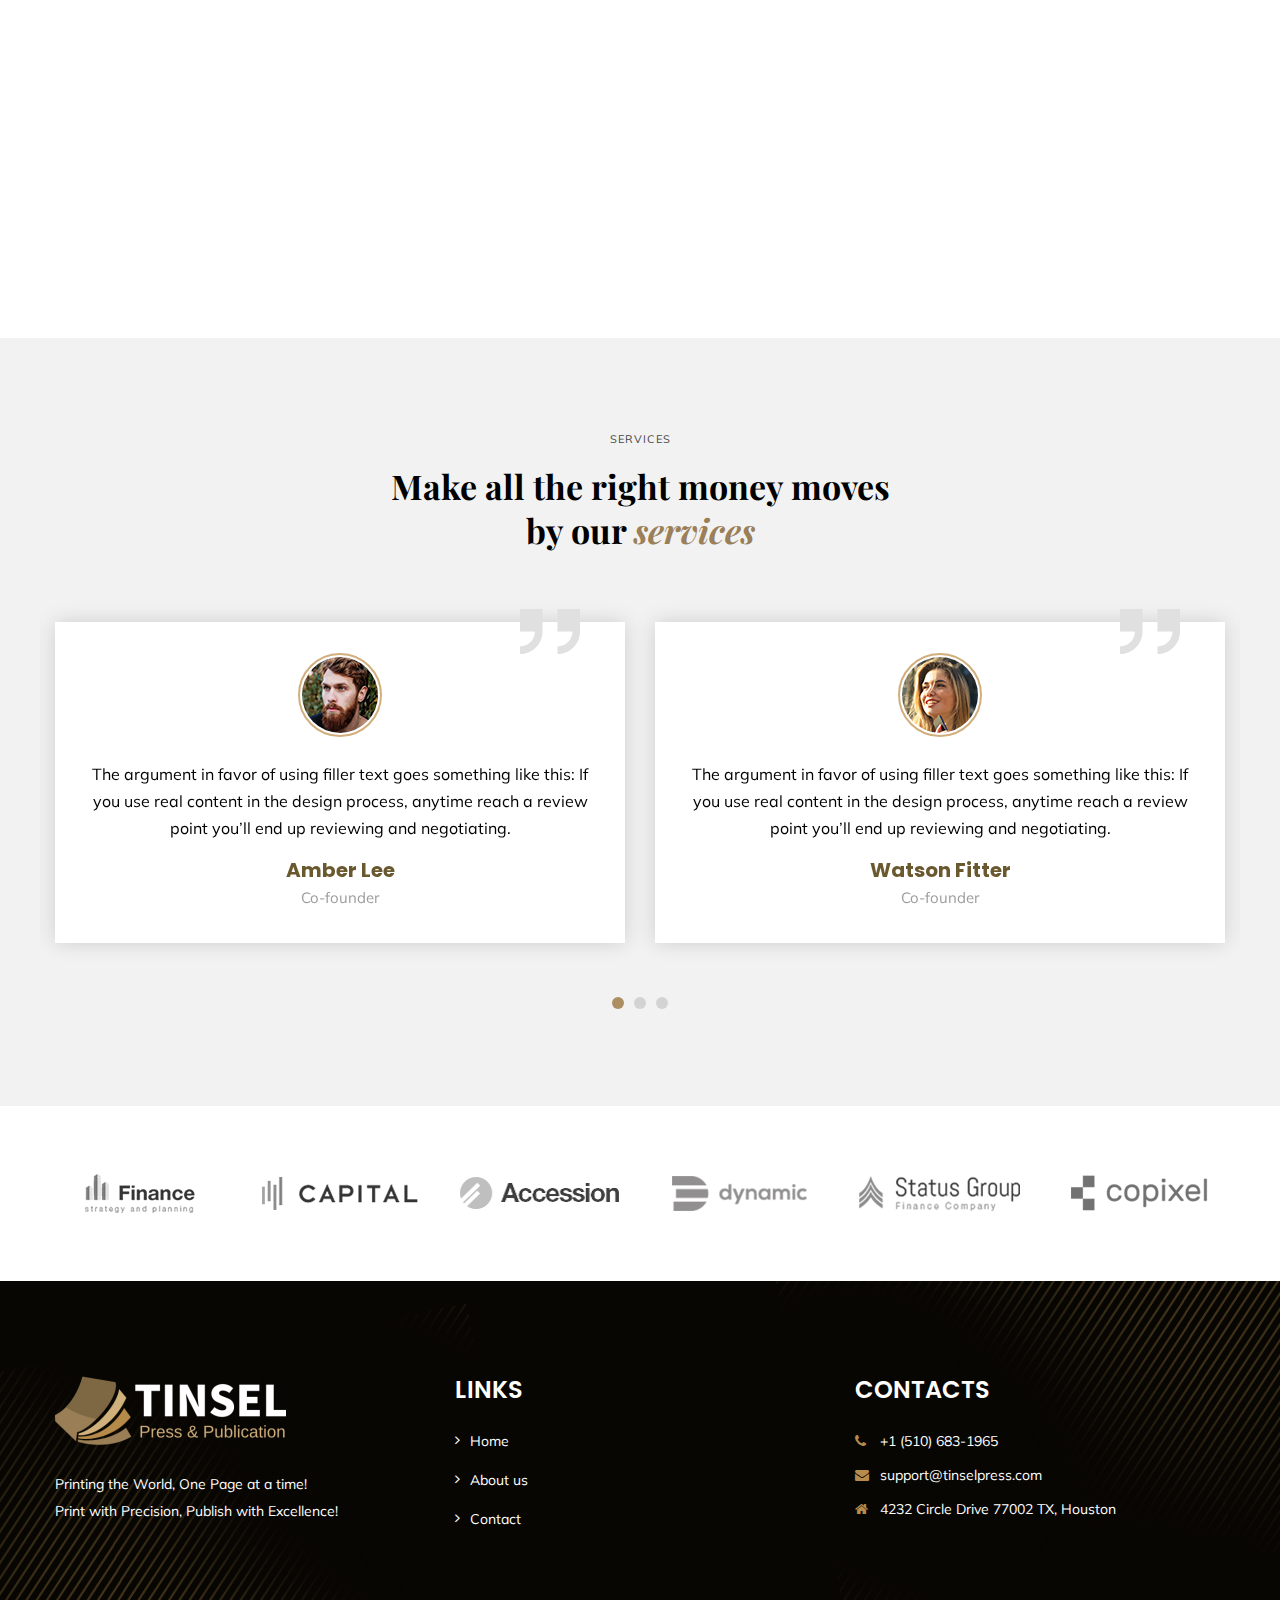
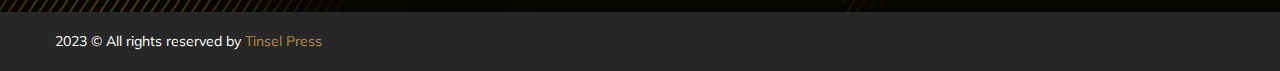
==== commit f8199a16: "Updated footer content" ====
--- a/index.html
+++ b/index.html
@@ -4,11 +4,11 @@
 
 <head>
 	<meta charset="utf-8">
-	<meta name="description" content="Consulting Finance Corporate Business - Consulting HTML Template">
+	<meta name="description" content="Tinsel Press Publishing & Consulting">
 	<meta name="keywords"
-		content="consulting, accountant, advisor, audit, beaver builder, broker, business, clean, company, consulting, corporate, finance, financial, insurance, trader">
-	<meta name="author" content="Themexriver">
-	<title>Tinselpress</title>
+		content="consulting, Publishing, advisor, Content audit, SEO, business, clean, company, consulting, corporate, educational, Copy Edtiing, Writing">
+	<meta name="author" content="Tinsel Press">
+	<title>Tinsel Press Publishing & Consulting</title>
 	<!-- Stylesheets -->
 	<link href="css/bootstrap.css" rel="stylesheet">
 	<link href="css/style.css" rel="stylesheet">
@@ -39,7 +39,7 @@
 					<div class="outer-container clearfix">
 						<!-- Logo Box -->
 						<div class="pull-left logo-box">
-							<div class="logo"><a href="index.html"><img src="images/tinsel/tinsel-nav.png" alt="" title=""
+							<div class="logo"><a href="/"><img src="images/tinsel/tinsel-nav.png" alt="" title=""
 										class="img-fluid"></a></div>
 						</div>
 						<!-- Nav Outer -->
@@ -48,8 +48,8 @@
 							<nav class="main-menu navbar-expand-md">
 								<div class="navbar-header">
 									<button class="navbar-toggler" type="button" data-toggle="collapse"
-										data-target="#navbarSupportedContent" aria-controls="navbarSupportedContent" aria-expanded="false"
-										aria-label="Toggle navigation">
+										data-target="#navbarSupportedContent" aria-controls="navbarSupportedContent"
+										aria-expanded="false" aria-label="Toggle navigation">
 										<span class="icon-bar"></span>
 										<span class="icon-bar"></span>
 										<span class="icon-bar"></span>
@@ -58,7 +58,7 @@
 
 								<div class="navbar-collapse collapse clearfix" id="navbarSupportedContent">
 									<ul class="navigation clearfix">
-										<li><a href="index.html">Home</a></li>
+										<li><a href="/">Home</a></li>
 										<li><a href="about.html">About Us</a></li>
 										<li><a href="contact.html">Contact us</a></li>
 
@@ -80,15 +80,17 @@
 				<div class="auto-container clearfix">
 					<!--Logo-->
 					<div class="logo pull-left">
-						<a href="index.html" class="img-responsive"><img src="images/tinsel/tinsel-footer.png" alt="" title=""></a>
+						<a href="/" class="img-responsive"><img src="images/tinsel/tinsel-footer.png" alt=""
+								title=""></a>
 					</div>
 
 					<!--Right Col-->
 					<div class="right-col pull-right">
 						<!-- Main Menu -->
 						<nav class="main-menu navbar-expand-md">
-							<button class="navbar-toggler" type="button" data-toggle="collapse" data-target="#navbarSupportedContent1"
-								aria-controls="navbarSupportedContent1" aria-expanded="false" aria-label="Toggle navigation">
+							<button class="navbar-toggler" type="button" data-toggle="collapse"
+								data-target="#navbarSupportedContent1" aria-controls="navbarSupportedContent1"
+								aria-expanded="false" aria-label="Toggle navigation">
 								<span class="icon-bar"></span>
 								<span class="icon-bar"></span>
 								<span class="icon-bar"></span>
@@ -96,7 +98,7 @@
 
 							<div class="navbar-collapse collapse clearfix" id="navbarSupportedContent1">
 								<ul class="navigation clearfix">
-									<li><a href="index.html">Home</a></li>
+									<li><a href="/">Home</a></li>
 									<li><a href="about.html">About Us</a></li>
 									<li><a href="contact.html">Contact us</a></li>
 
@@ -120,9 +122,11 @@
 					<div class="auto-container">
 						<div class="content alternate">
 							<div class="title">We honor your opinion</div>
-							<h1 class="style-two">Our finance can give <br> possiblities <span class="brown_color">business</span>
+							<h1 class="style-two">Our finance can give <br> possiblities <span
+									class="brown_color">business</span>
 							</h1>
-							<div class="text alternate">We're the first digital wealth manager with a 6 year <br> performance track
+							<div class="text alternate">We're the first digital wealth manager with a 6 year <br>
+								performance track
 								record in the UK.</div>
 							<div class="btn-box">
 								<a href="contact.html" class="theme-btn btn-style-nine">Learn More<span
@@ -136,9 +140,11 @@
 					<div class="auto-container">
 						<div class="content alternate">
 							<div class="title">We honor your opinion</div>
-							<h1 class="style-two">Our finance can give <br> possiblities <span class="brown_color">business</span>
+							<h1 class="style-two">Our finance can give <br> possiblities <span
+									class="brown_color">business</span>
 							</h1>
-							<div class="text alternate">We're the first digital wealth manager with a 6 year <br> performance track
+							<div class="text alternate">We're the first digital wealth manager with a 6 year <br>
+								performance track
 								record in the UK.</div>
 							<div class="btn-box">
 								<a href="contact.html" class="theme-btn btn-style-nine">Learn More<span
@@ -167,7 +173,8 @@
 									</div>
 									<h4><a href="#">Best Performence</a></h4>
 								</div>
-								<div class="text">Our award-winning editorial teams of 80+ Nerds make even the most comon.</div>
+								<div class="text">Our award-winning editorial teams of 80+ Nerds make even the most
+									comon.</div>
 								<ul class="list-style-three">
 									<li>Recommendations and advice</li>
 									<li>Side-by-side comparisons</li>
@@ -186,7 +193,8 @@
 									</div>
 									<h4><a href="#">Expert Authorities</a></h4>
 								</div>
-								<div class="text">Half a million Finac members have already seen their credit score go up.</div>
+								<div class="text">Half a million Finac members have already seen their credit score go
+									up.</div>
 								<ul class="list-style-three">
 									<li>Finding a better credit card</li>
 									<li>Stop sneaky subscription charges</li>
@@ -205,7 +213,8 @@
 									</div>
 									<h4><a href="#">Risk Protection</a></h4>
 								</div>
-								<div class="text">An online savings account could snag you up to 15x more interest.</div>
+								<div class="text">An online savings account could snag you up to 15x more interest.
+								</div>
 								<ul class="list-style-three">
 									<li>Become a Finac member</li>
 									<li>From lowering your cable bill</li>
@@ -236,11 +245,14 @@
 							</div>
 
 							<div class="text">
-								<p>The argument in favor of using filler text goes something like this: If you use real content in the
-									<a href="#">design process,</a> anytime you reach a review point you’ll end up reviewing and
+								<p>The argument in favor of using filler text goes something like this: If you use real
+									content in the
+									<a href="#">design process,</a> anytime you reach a review point you’ll end up
+									reviewing and
 									negotiating the content itself and not the design.
 								</p>
-								<p>Aenean tincidunt id mauris id auctor. Donec at ligula lacus. Nulla dignissim mi quis neque interdum,
+								<p>Aenean tincidunt id mauris id auctor. Donec at ligula lacus. Nulla dignissim mi quis
+									neque interdum,
 									quis porta sem finibus.</p>
 							</div>
 							<div class="row clearfix">
@@ -265,8 +277,8 @@
 									</ul>
 								</div>
 							</div>
-							<div class="question">Call to ask <a href="#">any question</a> <strong>540-325-1523</strong> <span
-									class="or">or</span> <strong>540-328-1265</strong></div>
+							<div class="question">Call to ask <a href="#">any question</a> <strong>540-325-1523</strong>
+								<span class="or">or</span> <strong>540-328-1265</strong></div>
 							<div class="signature">
 								<div class="signature-img"><img src="images/icons/signature-1.png" alt="" /></div>
 								<h5>Natalia Duke</h5>
@@ -284,8 +296,8 @@
 								<figure class="image">
 									<img src="images/resource/video-img.jpg" alt="">
 								</figure>
-								<a href="https://www.youtube.com/watch?v=kxPCFljwJws" class="lightbox-image overlay-box"><span
-										class="flaticon-play-button"></span></a>
+								<a href="https://www.youtube.com/watch?v=kxPCFljwJws"
+									class="lightbox-image overlay-box"><span class="flaticon-play-button"></span></a>
 							</div>
 
 							<div class="fact-counter">
@@ -294,7 +306,8 @@
 
 										<!--Column-->
 										<div class="column counter-column col-lg-4 col-md-6 col-sm-12">
-											<div class="inner wow fadeInLeft" data-wow-delay="0ms" data-wow-duration="1500ms">
+											<div class="inner wow fadeInLeft" data-wow-delay="0ms"
+												data-wow-duration="1500ms">
 												<div class="count-outer count-box">
 													<span class="count-text" data-speed="2000" data-stop="1235">0</span>
 													<h4 class="counter-title">Satisfied Clients</h4>
@@ -305,9 +318,11 @@
 
 										<!--Column-->
 										<div class="column counter-column col-lg-4 col-md-6 col-sm-12">
-											<div class="inner wow fadeInLeft" data-wow-delay="300ms" data-wow-duration="1500ms">
+											<div class="inner wow fadeInLeft" data-wow-delay="300ms"
+												data-wow-duration="1500ms">
 												<div class="count-outer count-box">
-													<span class="count-text" data-speed="3500" data-stop="1402">0</span>+
+													<span class="count-text" data-speed="3500"
+														data-stop="1402">0</span>+
 													<h4 class="counter-title">Completed works</h4>
 													<div class="text">consectetur adipisicing</div>
 												</div>
@@ -316,7 +331,8 @@
 
 										<!--Column-->
 										<div class="column counter-column col-lg-4 col-md-12 col-sm-12">
-											<div class="inner wow fadeInLeft" data-wow-delay="600ms" data-wow-duration="1500ms">
+											<div class="inner wow fadeInLeft" data-wow-delay="600ms"
+												data-wow-duration="1500ms">
 												<div class="count-outer count-box">
 													<span class="count-text" data-speed="2000" data-stop="35">0</span>
 													<h4 class="counter-title">Winning Awards</h4>
@@ -356,7 +372,8 @@
 												<span class="icon fa fa-bullhorn"></span>
 											</div>
 											<h6><a href="services-single.html">Market Research</a></h6>
-											<div class="text">Lorem ipsum dolor sit amet, con sectetu adipiscing elit, sed do eius mod tempor
+											<div class="text">Lorem ipsum dolor sit amet, con sectetu adipiscing elit,
+												sed do eius mod tempor
 												incididunt.</div>
 										</div>
 									</div>
@@ -364,7 +381,8 @@
 
 								<!-- Services Block Eleven -->
 								<div class="services-block-eleven col-lg-6 col-md-6 col-sm-12">
-									<div class="inner-box wow fadeInUp" data-wow-delay="300ms" data-wow-duration="1500ms">
+									<div class="inner-box wow fadeInUp" data-wow-delay="300ms"
+										data-wow-duration="1500ms">
 										<div class="border-one"></div>
 										<div class="border-two"></div>
 										<div class="content">
@@ -372,7 +390,8 @@
 												<span class="icon fa fa-suitcase"></span>
 											</div>
 											<h6><a href="services-single.html">Business Planning</a></h6>
-											<div class="text">Lorem ipsum dolor sit amet, con sectetu adipiscing elit, sed do eius mod tempor
+											<div class="text">Lorem ipsum dolor sit amet, con sectetu adipiscing elit,
+												sed do eius mod tempor
 												incididunt.</div>
 										</div>
 									</div>
@@ -380,7 +399,8 @@
 
 								<!-- Services Block Eleven -->
 								<div class="services-block-eleven col-lg-6 col-md-6 col-sm-12">
-									<div class="inner-box wow fadeInUp" data-wow-delay="600ms" data-wow-duration="1500ms">
+									<div class="inner-box wow fadeInUp" data-wow-delay="600ms"
+										data-wow-duration="1500ms">
 										<div class="border-one"></div>
 										<div class="border-two"></div>
 										<div class="content">
@@ -388,7 +408,8 @@
 												<span class="icon fa fa-area-chart"></span>
 											</div>
 											<h6><a href="services-single.html">Investment Trade</a></h6>
-											<div class="text">Lorem ipsum dolor sit amet, con sectetu adipiscing elit, sed do eius mod tempor
+											<div class="text">Lorem ipsum dolor sit amet, con sectetu adipiscing elit,
+												sed do eius mod tempor
 												incididunt.</div>
 										</div>
 									</div>
@@ -396,7 +417,8 @@
 
 								<!-- Services Block Eleven -->
 								<div class="services-block-eleven col-lg-6 col-md-6 col-sm-12">
-									<div class="inner-box wow fadeInUp" data-wow-delay="900ms" data-wow-duration="1500ms">
+									<div class="inner-box wow fadeInUp" data-wow-delay="900ms"
+										data-wow-duration="1500ms">
 										<div class="border-one"></div>
 										<div class="border-two"></div>
 										<div class="content">
@@ -404,7 +426,8 @@
 												<span class="icon fa fa-coffee"></span>
 											</div>
 											<h6><a href="services-single.html">Fund Management</a></h6>
-											<div class="text">Lorem ipsum dolor sit amet, con sectetu adipiscing elit, sed do eius mod tempor
+											<div class="text">Lorem ipsum dolor sit amet, con sectetu adipiscing elit,
+												sed do eius mod tempor
 												incididunt.</div>
 										</div>
 									</div>
@@ -412,7 +435,8 @@
 
 								<!-- Services Block Eleven -->
 								<div class="services-block-eleven col-lg-6 col-md-6 col-sm-12">
-									<div class="inner-box wow fadeInUp" data-wow-delay="1200ms" data-wow-duration="1500ms">
+									<div class="inner-box wow fadeInUp" data-wow-delay="1200ms"
+										data-wow-duration="1500ms">
 										<div class="border-one"></div>
 										<div class="border-two"></div>
 										<div class="content">
@@ -420,7 +444,8 @@
 												<span class="icon fa fa-building"></span>
 											</div>
 											<h6><a href="services-single.html">Home loan</a></h6>
-											<div class="text">Lorem ipsum dolor sit amet, con sectetu adipiscing elit, sed do eius mod tempor
+											<div class="text">Lorem ipsum dolor sit amet, con sectetu adipiscing elit,
+												sed do eius mod tempor
 												incididunt.</div>
 										</div>
 									</div>
@@ -428,7 +453,8 @@
 
 								<!-- Services Block Eleven -->
 								<div class="services-block-eleven col-lg-6 col-md-6 col-sm-12">
-									<div class="inner-box wow fadeInUp" data-wow-delay="1500ms" data-wow-duration="1500ms">
+									<div class="inner-box wow fadeInUp" data-wow-delay="1500ms"
+										data-wow-duration="1500ms">
 										<div class="border-one"></div>
 										<div class="border-two"></div>
 										<div class="content">
@@ -436,7 +462,8 @@
 												<span class="icon fa fa-pie-chart"></span>
 											</div>
 											<h6><a href="services-single.html">Insurance Service</a></h6>
-											<div class="text">Lorem ipsum dolor sit amet, con sectetu adipiscing elit, sed do eius mod tempor
+											<div class="text">Lorem ipsum dolor sit amet, con sectetu adipiscing elit,
+												sed do eius mod tempor
 												incididunt.</div>
 										</div>
 									</div>
@@ -488,7 +515,8 @@
 									<div class="overlay-inner">
 										<div class="content">
 											<h4>Financial Analysis</h4>
-											<div class="text">Half a million Finac members have already seen their credit score go up.
+											<div class="text">Half a million Finac members have already seen their
+												credit score go up.
 												decisions to actions and deliver.</div>
 											<div class="arrow-box fa fa-angle-right"></div>
 										</div>
@@ -521,7 +549,8 @@
 									<div class="overlay-inner">
 										<div class="content">
 											<h4>Investment Trade</h4>
-											<div class="text">Half a million Finac members have already seen their credit score go up.
+											<div class="text">Half a million Finac members have already seen their
+												credit score go up.
 												decisions to actions and deliver.</div>
 											<div class="arrow-box fa fa-angle-right"></div>
 										</div>
@@ -554,7 +583,8 @@
 									<div class="overlay-inner">
 										<div class="content">
 											<h4>Fund Management</h4>
-											<div class="text">Half a million Finac members have already seen their credit score go up.
+											<div class="text">Half a million Finac members have already seen their
+												credit score go up.
 												decisions to actions and deliver.</div>
 											<div class="arrow-box fa fa-angle-right"></div>
 										</div>
@@ -587,7 +617,8 @@
 									<div class="overlay-inner">
 										<div class="content">
 											<h4>Research Managment</h4>
-											<div class="text">Half a million Finac members have already seen their credit score go up.
+											<div class="text">Half a million Finac members have already seen their
+												credit score go up.
 												decisions to actions and deliver.</div>
 											<div class="arrow-box fa fa-angle-right"></div>
 										</div>
@@ -634,8 +665,10 @@
 									<img src="images/resource/author-6.jpg" alt="" />
 								</div>
 							</div>
-							<div class="text">The argument in favor of using filler text goes something like this: If you use real
-								content in the design process, anytime reach a review point you’ll end up reviewing and negotiating.
+							<div class="text">The argument in favor of using filler text goes something like this: If
+								you use real
+								content in the design process, anytime reach a review point you’ll end up reviewing and
+								negotiating.
 							</div>
 							<h5>Amber Lee</h5>
 							<div class="designation">Co-founder</div>
@@ -651,8 +684,10 @@
 									<img src="images/resource/author-7.jpg" alt="" />
 								</div>
 							</div>
-							<div class="text">The argument in favor of using filler text goes something like this: If you use real
-								content in the design process, anytime reach a review point you’ll end up reviewing and negotiating.
+							<div class="text">The argument in favor of using filler text goes something like this: If
+								you use real
+								content in the design process, anytime reach a review point you’ll end up reviewing and
+								negotiating.
 							</div>
 							<h5>Watson Fitter</h5>
 							<div class="designation">Co-founder</div>
@@ -668,8 +703,10 @@
 									<img src="images/resource/author-6.jpg" alt="" />
 								</div>
 							</div>
-							<div class="text">The argument in favor of using filler text goes something like this: If you use real
-								content in the design process, anytime reach a review point you’ll end up reviewing and negotiating.
+							<div class="text">The argument in favor of using filler text goes something like this: If
+								you use real
+								content in the design process, anytime reach a review point you’ll end up reviewing and
+								negotiating.
 							</div>
 							<h5>Micheal Bush</h5>
 							<div class="designation">Co-founder</div>
@@ -685,8 +722,10 @@
 									<img src="images/resource/author-7.jpg" alt="" />
 								</div>
 							</div>
-							<div class="text">The argument in favor of using filler text goes something like this: If you use real
-								content in the design process, anytime reach a review point you’ll end up reviewing and negotiating.
+							<div class="text">The argument in favor of using filler text goes something like this: If
+								you use real
+								content in the design process, anytime reach a review point you’ll end up reviewing and
+								negotiating.
 							</div>
 							<h5>Erbil Hook</h5>
 							<div class="designation">Co-founder</div>
@@ -702,8 +741,10 @@
 									<img src="images/resource/author-6.jpg" alt="" />
 								</div>
 							</div>
-							<div class="text">The argument in favor of using filler text goes something like this: If you use real
-								content in the design process, anytime reach a review point you’ll end up reviewing and negotiating.
+							<div class="text">The argument in favor of using filler text goes something like this: If
+								you use real
+								content in the design process, anytime reach a review point you’ll end up reviewing and
+								negotiating.
 							</div>
 							<h5>Alex Anderson</h5>
 							<div class="designation">Co-founder</div>
@@ -719,8 +760,10 @@
 									<img src="images/resource/author-7.jpg" alt="" />
 								</div>
 							</div>
-							<div class="text">The argument in favor of using filler text goes something like this: If you use real
-								content in the design process, anytime reach a review point you’ll end up reviewing and negotiating.
+							<div class="text">The argument in favor of using filler text goes something like this: If
+								you use real
+								content in the design process, anytime reach a review point you’ll end up reviewing and
+								negotiating.
 							</div>
 							<h5>Micheal George</h5>
 							<div class="designation">Co-founder</div>
@@ -798,10 +841,11 @@
 								<div class="footer-column col-lg-4 col-md-6 col-sm-12">
 									<div class="footer-widget logo-widget">
 										<div class="logo">
-											<a href="index.html"><img src="images/tinsel/tinsel-footer.png" alt="" /></a>
-										</div>
-										<div class="text">Lorem ipsum dolor sit amet, consectetur adipiscing elit, sed do eiusmod tempor
-											incididunt.</div>
+											<a href="/"><img src="images/tinsel/tinsel-footer.png" alt="" /></a>
+										</div>
+										<div class="text">
+											Printing the World, One Page at a time! <br>
+											Print with Precision, Publish with Excellence!</div>
 
 									</div>
 								</div>
@@ -811,9 +855,9 @@
 									<div class="footer-widget links-widget">
 										<h4>Links</h4>
 										<ul class="list-link">
-											<li><a href="#">Home</a></li>
-											<li><a href="#">About us</a></li>
-											<li><a href="#">Contact</a></li>
+											<li><a href="/">Home</a></li>
+											<li><a href="/about.html">About us</a></li>
+											<li><a href="/contact.html">Contact</a></li>
 										</ul>
 									</div>
 								</div>
@@ -823,9 +867,11 @@
 									<div class="footer-widget links-widget">
 										<h4>Contacts</h4>
 										<ul class="list-style-two">
-											<li><span class="icon fa fa-phone"></span><a href="tel:+15106831965" class="text-white">+1 (510)
+											<li><span class="icon fa fa-phone"></span><a href="tel:+15106831965"
+													class="text-white">+1 (510)
 													683-1965</a></li>
-											<li><span class="icon fa fa-envelope"></span> <a href="mailto:support@tinselpress.com"
+											<li><span class="icon fa fa-envelope"></span> <a
+													href="mailto:support@tinselpress.com"
 													class="text-white">support@tinselpress.com</a></li>
 											<li><span class="icon fa fa-home"></span>4232 Circle Drive
 												77002 TX, Houston
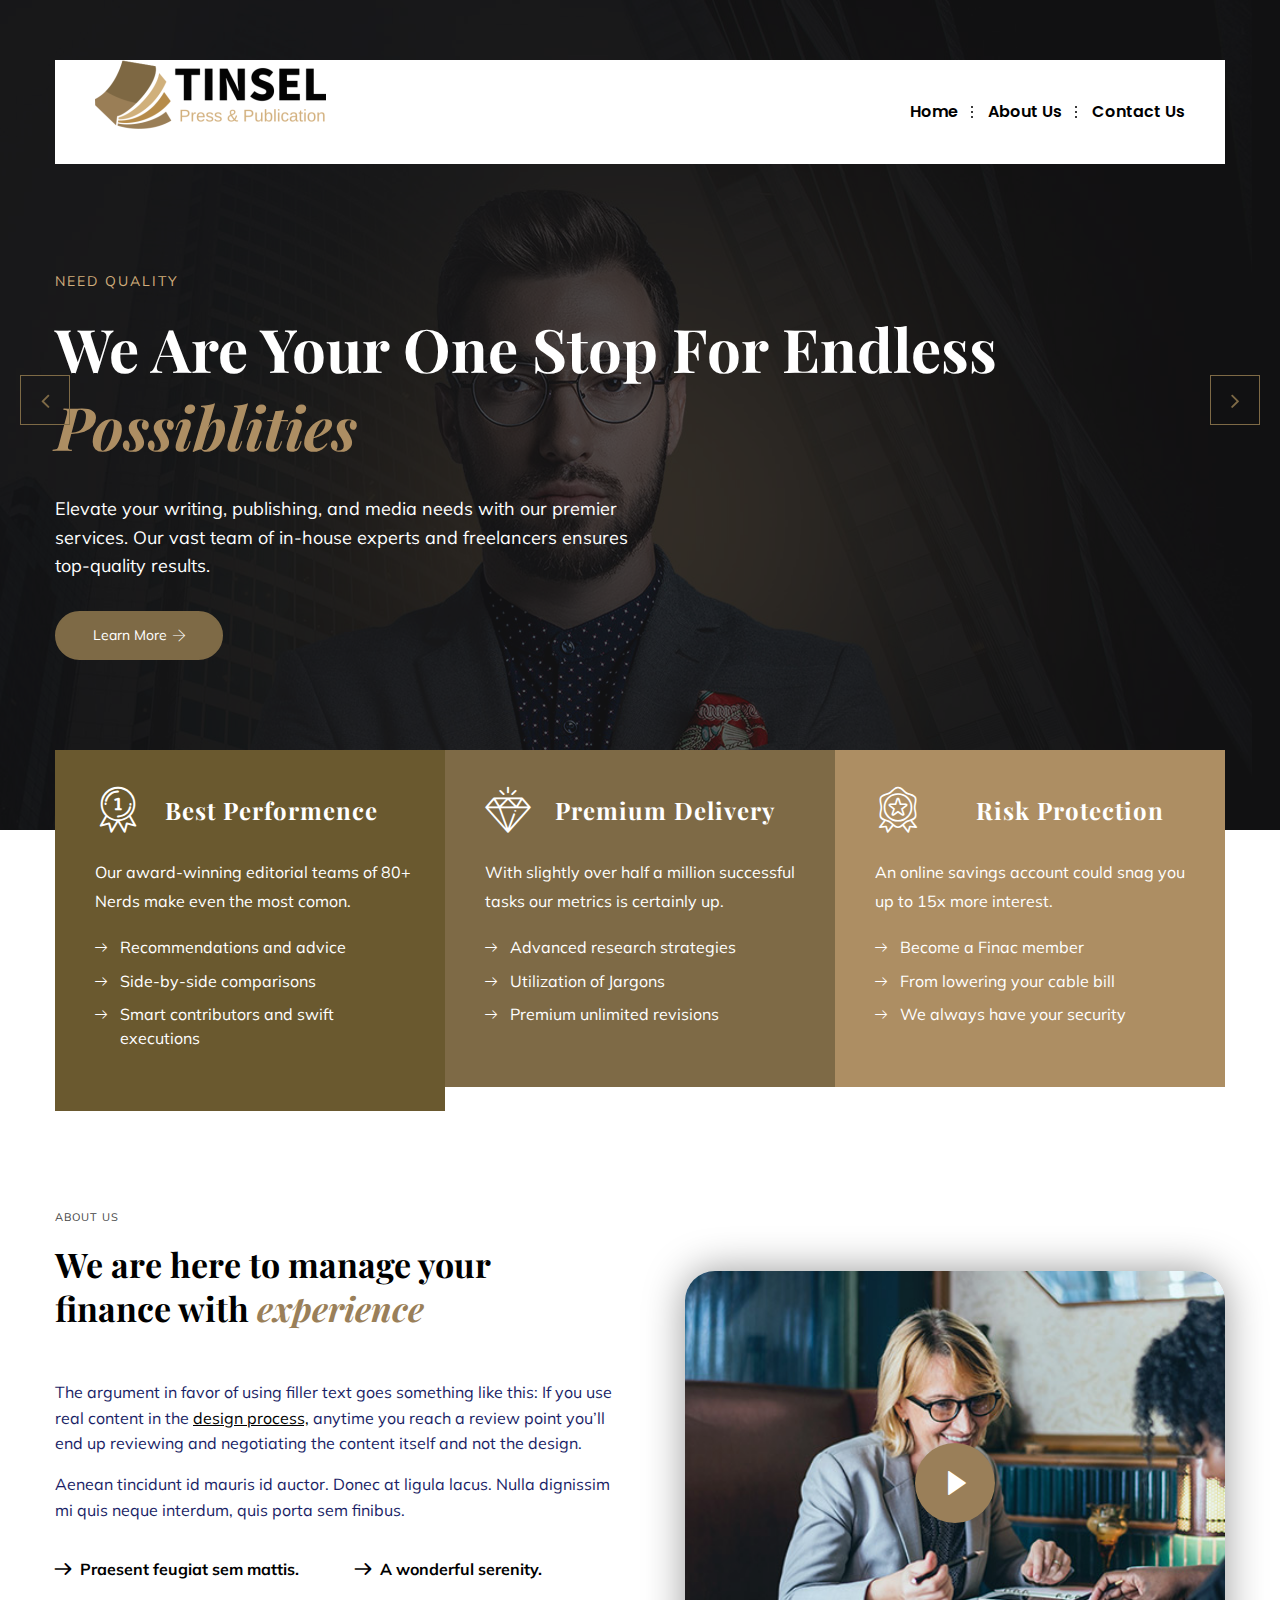
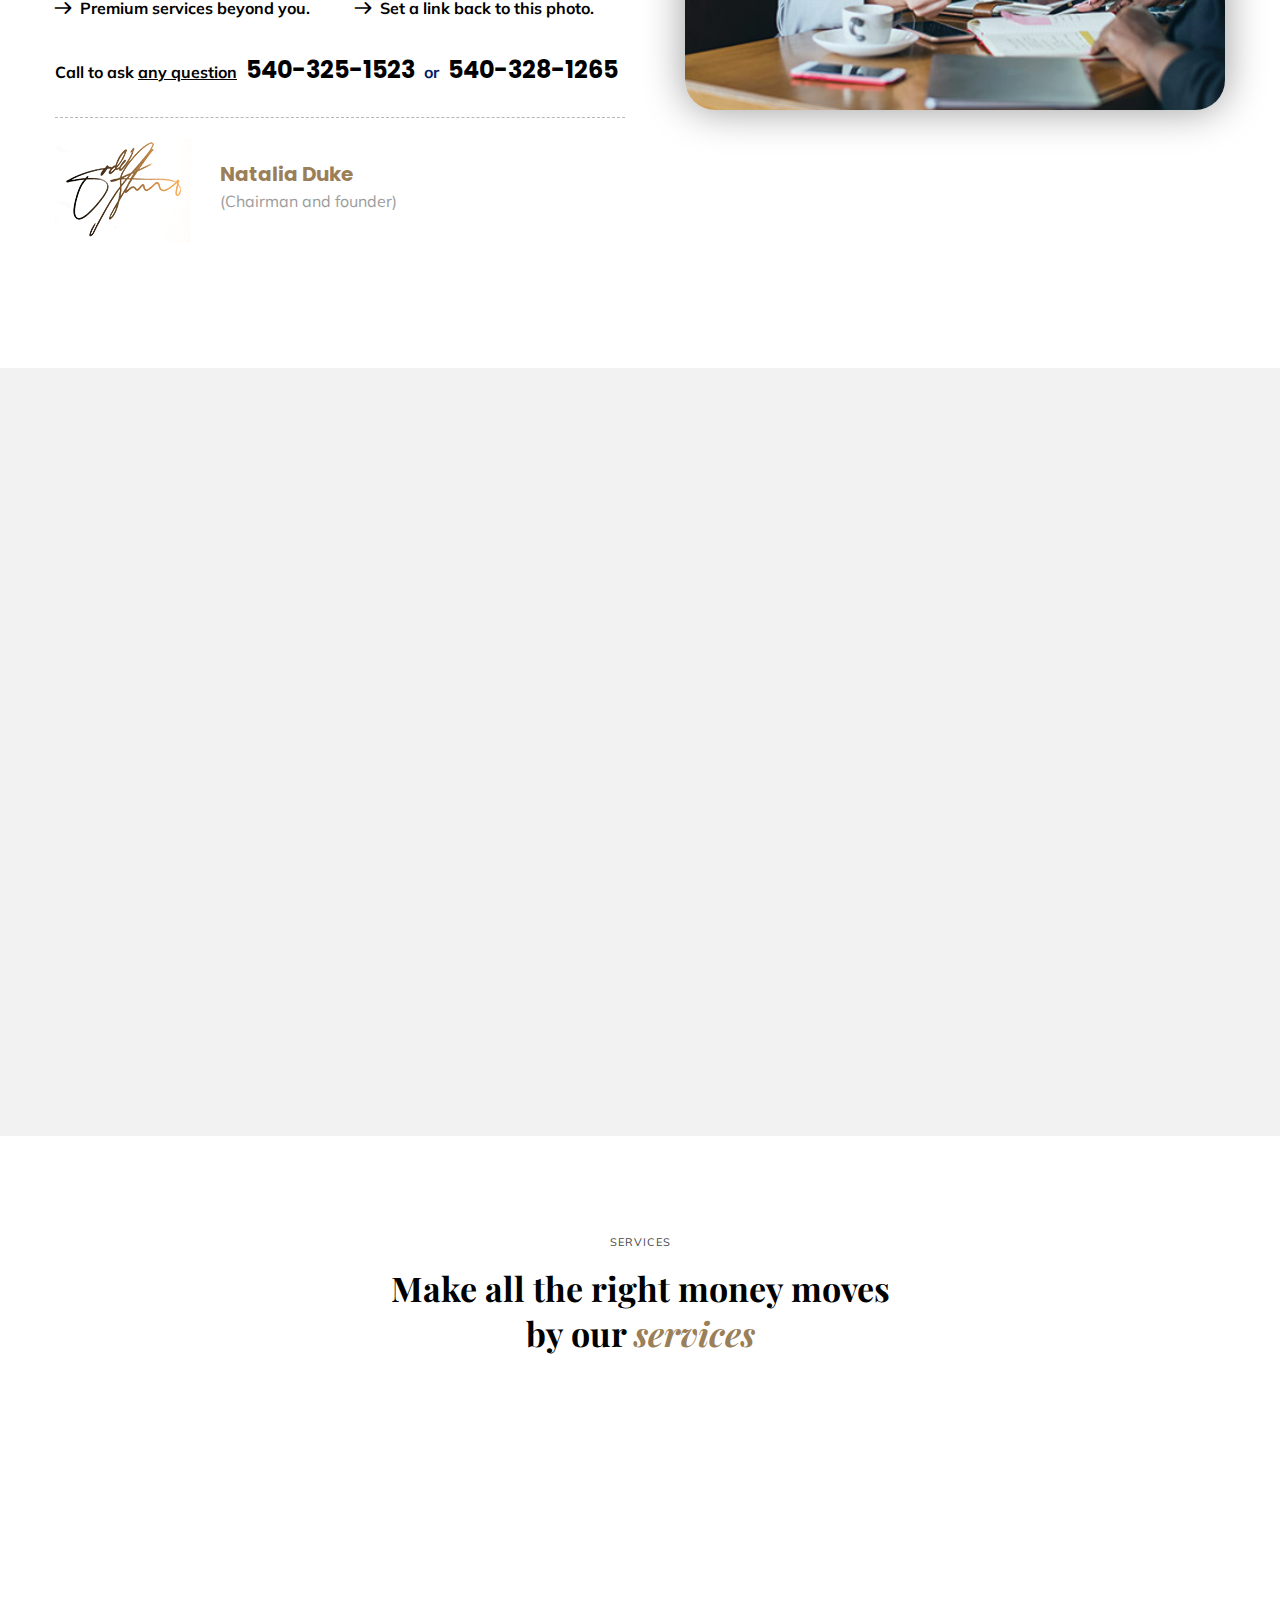
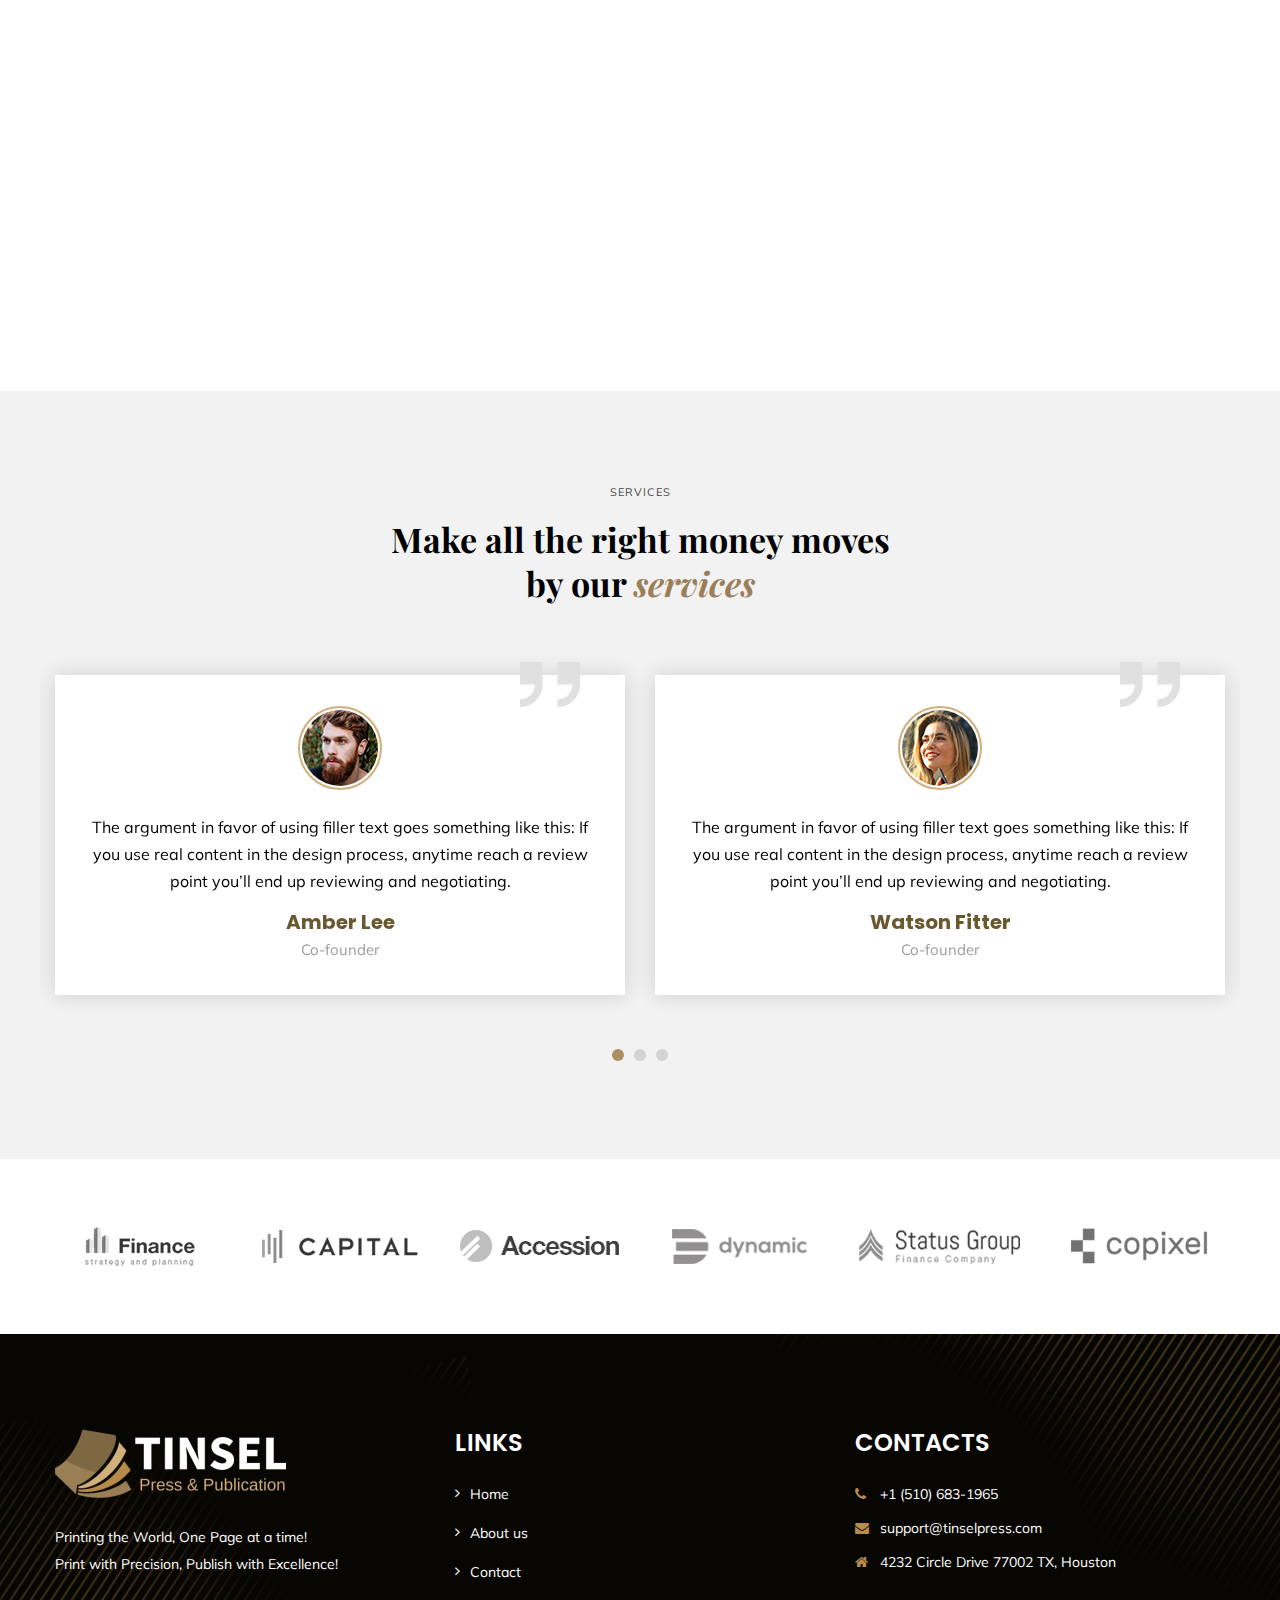
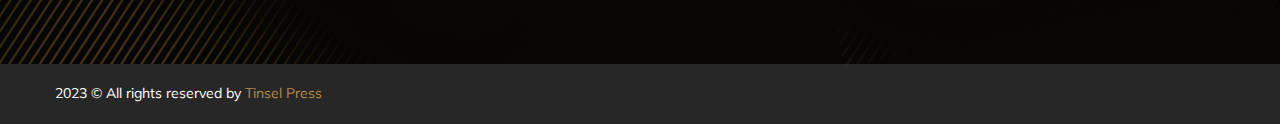
==== commit 2ead7e7c: "Updated texts" ====
--- a/index.html
+++ b/index.html
@@ -118,16 +118,17 @@
 		<section class="main-slider style-three">
 			<div class="main-slider-carousel owl-carousel owl-theme">
 
-				<div class="slide" style="background-image:url(images/main-slider/5.jpg)">
+				<div class="slide"
+					style="background-image:url(images/main-slider/5.jpg);box-shadow: inset 0 0 0 2000px rgba(24, 24, 25, 0.7);">
 					<div class="auto-container">
 						<div class="content alternate">
-							<div class="title">We honor your opinion</div>
-							<h1 class="style-two">Our finance can give <br> possiblities <span
-									class="brown_color">business</span>
+							<div class="title">Need Quality</div>
+							<h1 class="style-two">We are your one stop for endless <span
+									class="brown_color">Possiblities</span>
 							</h1>
-							<div class="text alternate">We're the first digital wealth manager with a 6 year <br>
-								performance track
-								record in the UK.</div>
+							<div class="text alternate">Elevate your writing, publishing, and media needs with our
+								premier services. Our vast team of in-house experts and freelancers ensures top-quality
+								results.</div>
 							<div class="btn-box">
 								<a href="contact.html" class="theme-btn btn-style-nine">Learn More<span
 										class="icon flaticon-direction"></span></a>
@@ -136,18 +137,35 @@
 					</div>
 				</div>
 
-				<div class="slide" style="background-image:url(images/main-slider/5.jpg)">
+				<div class="slide"
+					style="background-image:url(images/main-slider/1.jpg);box-shadow: inset 0 0 0 2000px rgba(24, 24, 25, 0.7);">
 					<div class="auto-container">
 						<div class="content alternate">
-							<div class="title">We honor your opinion</div>
-							<h1 class="style-two">Our finance can give <br> possiblities <span
-									class="brown_color">business</span>
+							<div class="title">We're Professional</div>
+							<h1 class="style-two">Boost your potential to Maximum with <span
+									class="brown_color">expertise.</span>
 							</h1>
-							<div class="text alternate">We're the first digital wealth manager with a 6 year <br>
-								performance track
-								record in the UK.</div>
+							<div class="text alternate">Experience the forefront of content management with our proven
+								6-year track record of exceptional performance.</div>
 							<div class="btn-box">
 								<a href="contact.html" class="theme-btn btn-style-nine">Learn More<span
+										class="icon flaticon-direction"></span></a>
+							</div>
+						</div>
+					</div>
+				</div>
+
+				<div class="slide"
+					style="background-image:url(images/main-slider/4.jpg);box-shadow: inset 0 0 0 2000px rgba(24, 24, 25, 0.7);">
+					<div class="auto-container">
+						<div class="content alternate">
+							<div class="title">Best Services</div>
+							<h1 class="style-two">Giving you a prioritised edge over your<span
+									class="brown_color">Competitors</span>
+							</h1>
+							<div class="text alternate">Access complimentary digital content tailor-made for your innovative and forward-thinking company.</div>
+							<div class="btn-box">
+								<a href="contact.html" class="theme-btn btn-style-nine">Contact Us<span
 										class="icon flaticon-direction"></span></a>
 							</div>
 						</div>
@@ -178,7 +196,7 @@
 								<ul class="list-style-three">
 									<li>Recommendations and advice</li>
 									<li>Side-by-side comparisons</li>
-									<li>Smart calculators and straight task</li>
+									<li>Smart contributors and swift executions</li>
 								</ul>
 							</div>
 						</div>
@@ -191,14 +209,14 @@
 									<div class="icon-box">
 										<span class="icon flaticon-diamond-1"></span>
 									</div>
-									<h4><a href="#">Expert Authorities</a></h4>
-								</div>
-								<div class="text">Half a million Finac members have already seen their credit score go
+									<h4><a href="#">Premium Delivery</a></h4>
+								</div>
+								<div class="text">With slightly over half a million successful tasks our metrics is certainly
 									up.</div>
 								<ul class="list-style-three">
-									<li>Finding a better credit card</li>
-									<li>Stop sneaky subscription charges</li>
-									<li>We'll never judge your daily latte</li>
+									<li>Advanced research strategies</li>
+									<li>Utilization of Jargons</li>
+									<li>Premium unlimited revisions</li>
 								</ul>
 							</div>
 						</div>
@@ -207,7 +225,7 @@
 						<div class="services-block-ten col-lg-4 col-md-12 col-sm-12">
 							<div class="inner-box wow fadeInUp" data-wow-delay="600ms" data-wow-duration="1500ms">
 								<div class="large-icon flaticon-award"></div>
-								<div class="upper-box">
+								<div class="upper-box text-center">
 									<div class="icon-box">
 										<span class="icon flaticon-award"></span>
 									</div>
@@ -278,7 +296,8 @@
 								</div>
 							</div>
 							<div class="question">Call to ask <a href="#">any question</a> <strong>540-325-1523</strong>
-								<span class="or">or</span> <strong>540-328-1265</strong></div>
+								<span class="or">or</span> <strong>540-328-1265</strong>
+							</div>
 							<div class="signature">
 								<div class="signature-img"><img src="images/icons/signature-1.png" alt="" /></div>
 								<h5>Natalia Duke</h5>
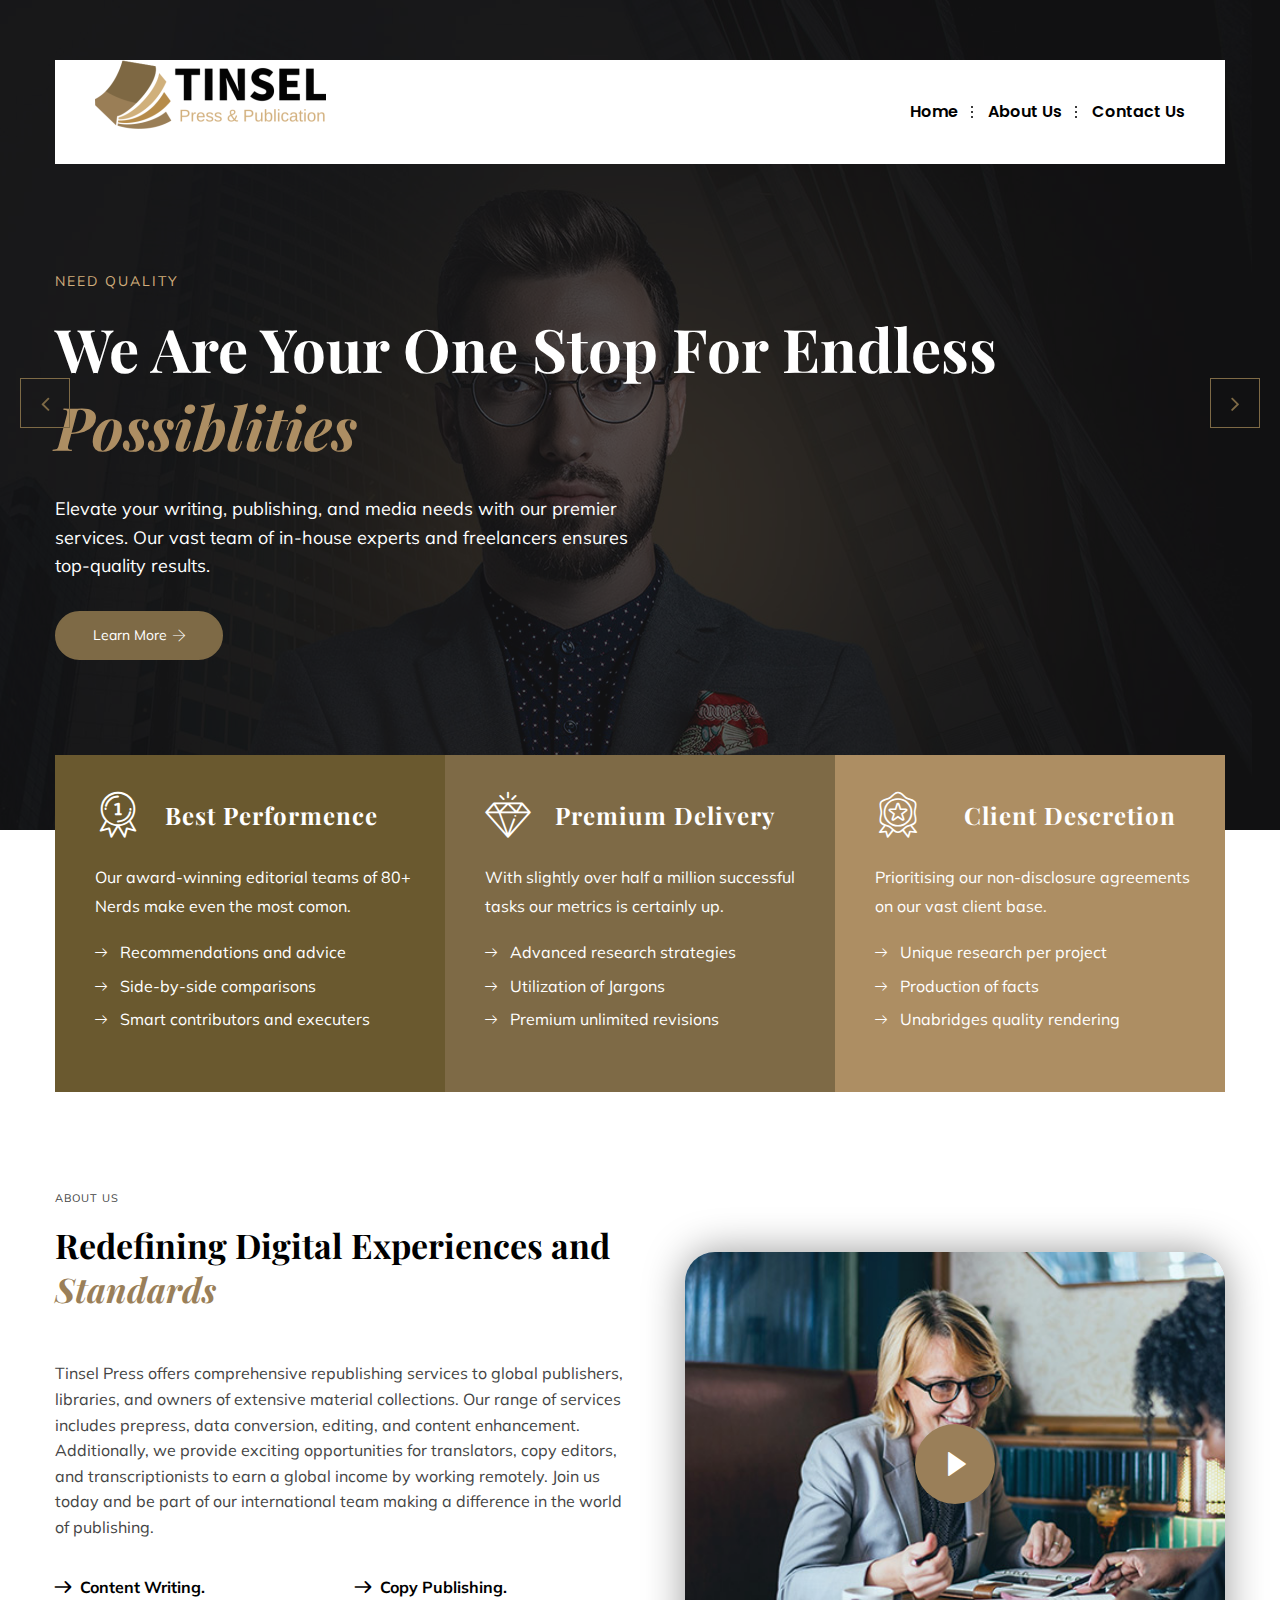
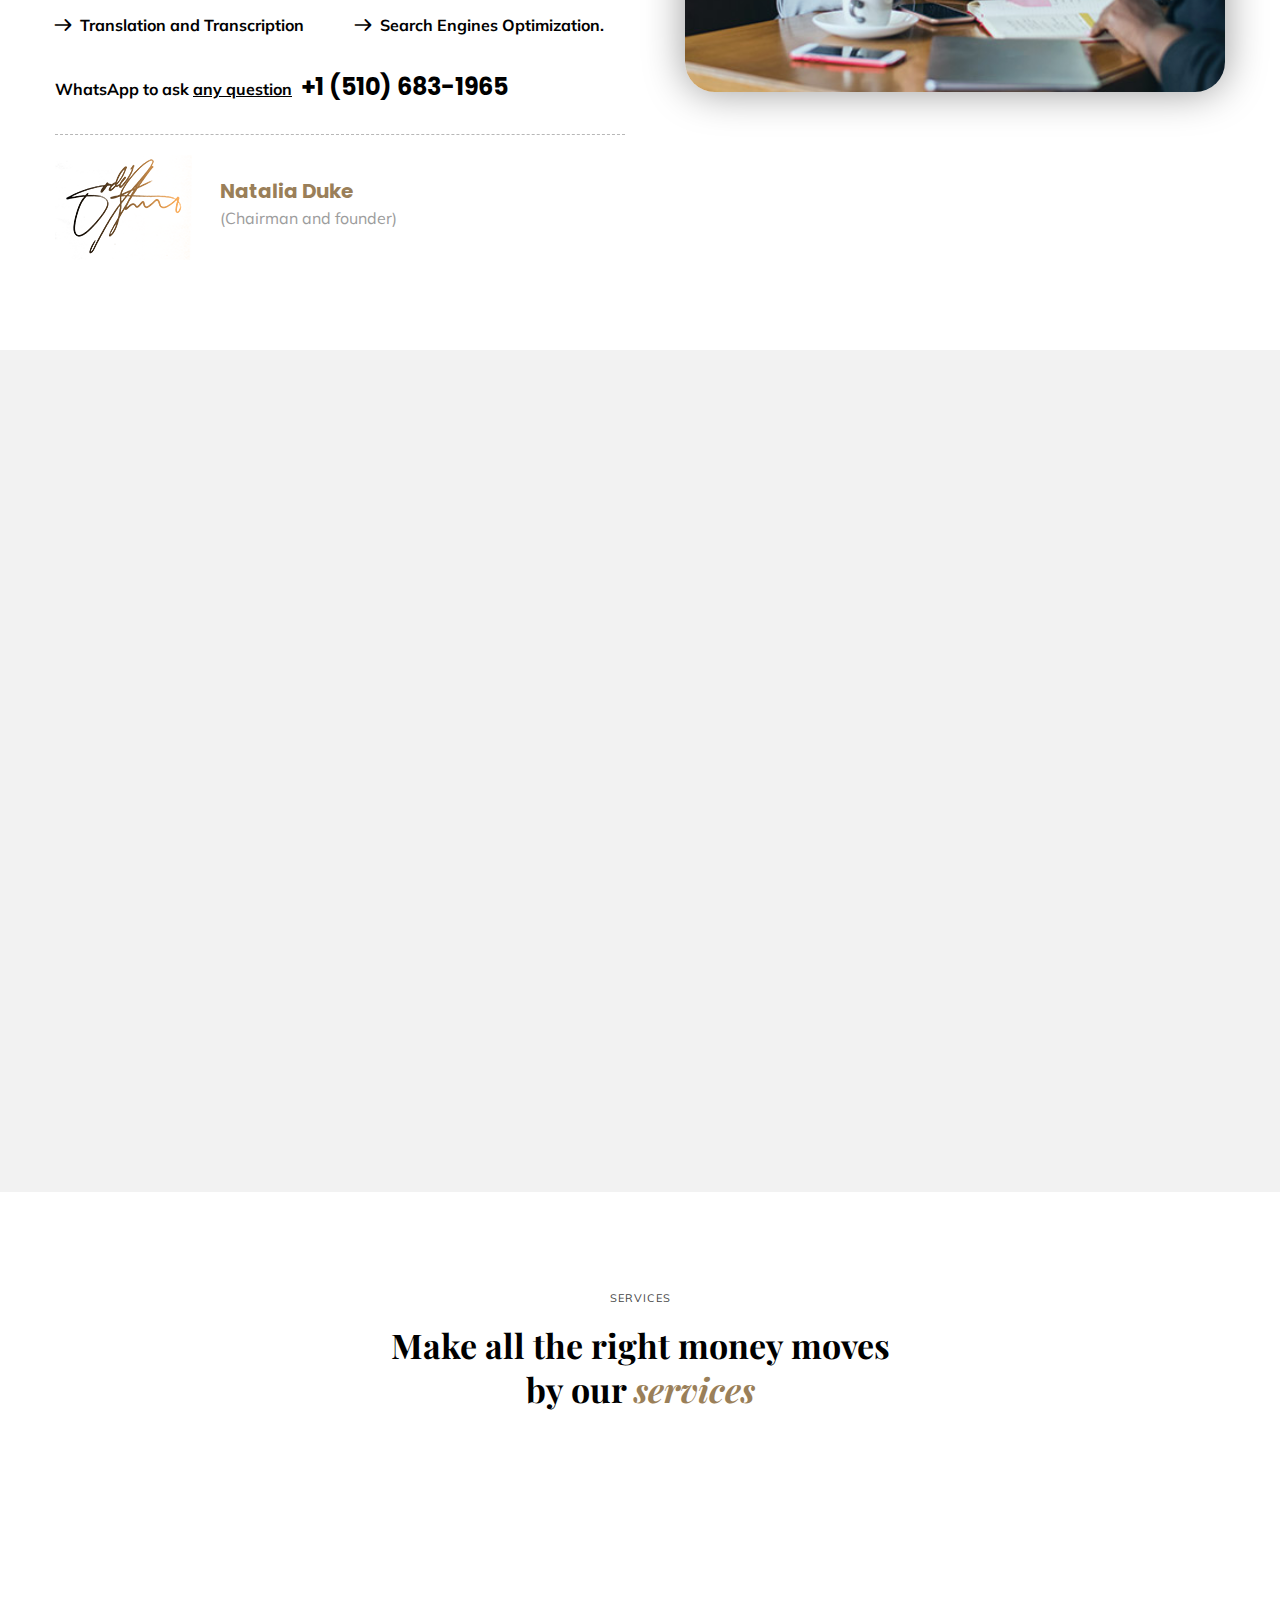
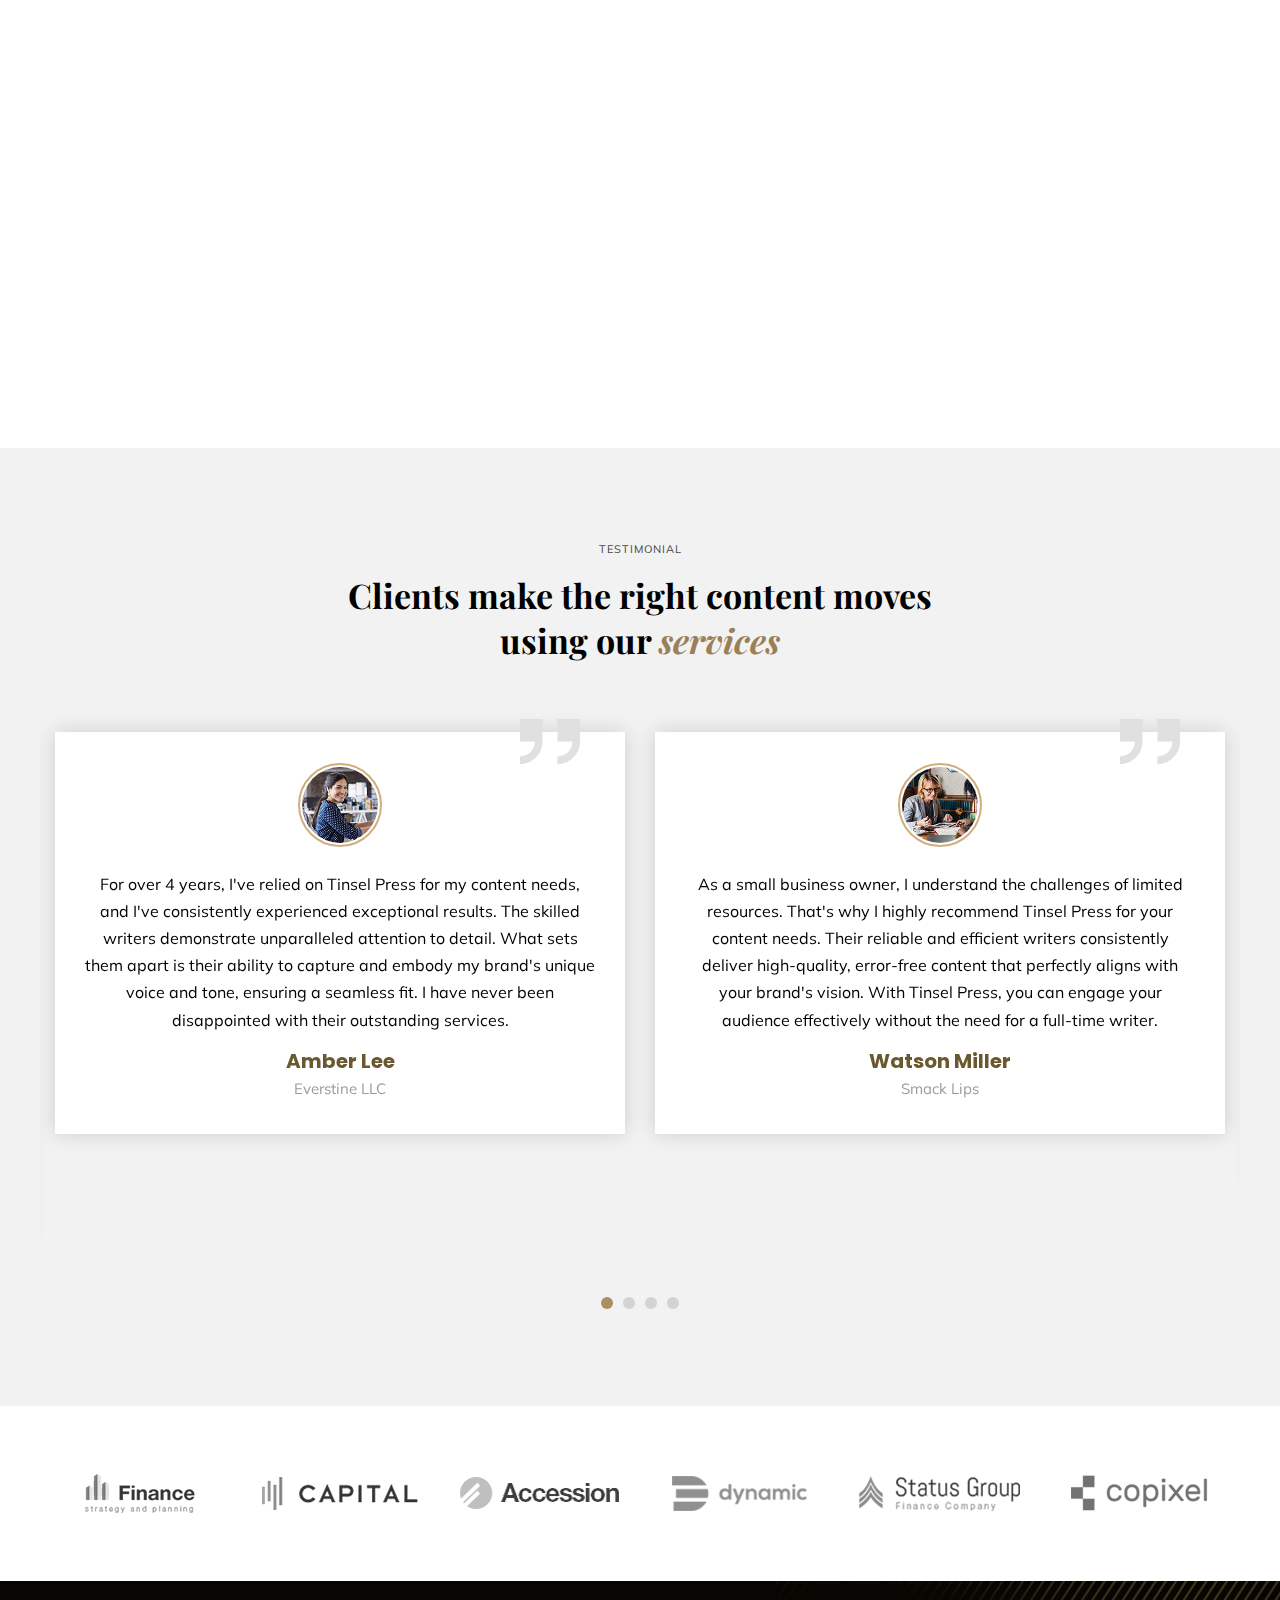
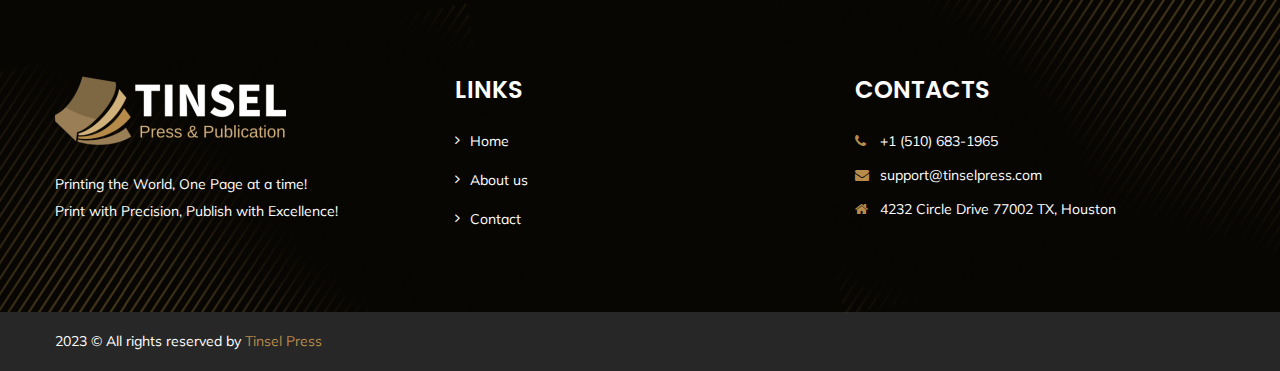
==== commit dd4f3179: "Homepage Updated" ====
--- a/index.html
+++ b/index.html
@@ -146,7 +146,7 @@
 									class="brown_color">expertise.</span>
 							</h1>
 							<div class="text alternate">Experience the forefront of content management with our proven
-								6-year track record of exceptional performance.</div>
+								16-year track record of exceptional performance.</div>
 							<div class="btn-box">
 								<a href="contact.html" class="theme-btn btn-style-nine">Learn More<span
 										class="icon flaticon-direction"></span></a>
@@ -163,7 +163,8 @@
 							<h1 class="style-two">Giving you a prioritised edge over your<span
 									class="brown_color">Competitors</span>
 							</h1>
-							<div class="text alternate">Access complimentary digital content tailor-made for your innovative and forward-thinking company.</div>
+							<div class="text alternate">Access complimentary digital content tailor-made for your
+								innovative and forward-thinking company.</div>
 							<div class="btn-box">
 								<a href="contact.html" class="theme-btn btn-style-nine">Contact Us<span
 										class="icon flaticon-direction"></span></a>
@@ -196,7 +197,7 @@
 								<ul class="list-style-three">
 									<li>Recommendations and advice</li>
 									<li>Side-by-side comparisons</li>
-									<li>Smart contributors and swift executions</li>
+									<li>Smart contributors and executers</li>
 								</ul>
 							</div>
 						</div>
@@ -211,7 +212,8 @@
 									</div>
 									<h4><a href="#">Premium Delivery</a></h4>
 								</div>
-								<div class="text">With slightly over half a million successful tasks our metrics is certainly
+								<div class="text">With slightly over half a million successful tasks our metrics is
+									certainly
 									up.</div>
 								<ul class="list-style-three">
 									<li>Advanced research strategies</li>
@@ -229,14 +231,14 @@
 									<div class="icon-box">
 										<span class="icon flaticon-award"></span>
 									</div>
-									<h4><a href="#">Risk Protection</a></h4>
-								</div>
-								<div class="text">An online savings account could snag you up to 15x more interest.
+									<h4><a href="#">Client Descretion</a></h4>
+								</div>
+								<div class="text">Prioritising our non-disclosure agreements on our vast client base.
 								</div>
 								<ul class="list-style-three">
-									<li>Become a Finac member</li>
-									<li>From lowering your cable bill</li>
-									<li>We always have your security</li>
+									<li>Unique research per project</li>
+									<li>Production of facts</li>
+									<li>Unabridges quality rendering</li>
 								</ul>
 							</div>
 						</div>
@@ -259,44 +261,41 @@
 							<!-- Sec Title Two -->
 							<div class="sec-title-two brown">
 								<div class="title">about us</div>
-								<h2>We are here to manage your <br> finance with <span>experience</span></h2>
-							</div>
-
-							<div class="text">
-								<p>The argument in favor of using filler text goes something like this: If you use real
-									content in the
-									<a href="#">design process,</a> anytime you reach a review point you’ll end up
-									reviewing and
-									negotiating the content itself and not the design.
-								</p>
-								<p>Aenean tincidunt id mauris id auctor. Donec at ligula lacus. Nulla dignissim mi quis
-									neque interdum,
-									quis porta sem finibus.</p>
+								<h2>Redefining Digital Experiences and <span>Standards</span></h2>
+							</div>
+
+							<div class="text text-dark">
+								<p>Tinsel Press offers comprehensive republishing services to global publishers,
+									libraries, and owners of extensive material collections. Our range of services
+									includes prepress, data conversion, editing, and content enhancement. Additionally,
+									we provide exciting opportunities for translators, copy editors, and
+									transcriptionists to earn a global income by working remotely. Join us today and be
+									part of our international team making a difference in the world of publishing.</p>
 							</div>
 							<div class="row clearfix">
 								<div class="column col-lg-6 col-md-6 col-sm-12">
 									<ul class="list-style-one">
-										<li>Praesent feugiat sem mattis.</li>
+										<li>Content Writing.</li>
 									</ul>
 								</div>
 								<div class="column col-lg-6 col-md-6 col-sm-12">
 									<ul class="list-style-one">
-										<li>A wonderful serenity.</li>
+										<li>Copy Publishing.</li>
 									</ul>
 								</div>
 								<div class="column col-lg-6 col-md-6 col-sm-12">
 									<ul class="list-style-one">
-										<li>Premium services beyond you.</li>
+										<li>Translation and Transcription</li>
 									</ul>
 								</div>
 								<div class="column col-lg-6 col-md-6 col-sm-12">
 									<ul class="list-style-one">
-										<li>Set a link back to this photo.</li>
+										<li>Search Engines Optimization.</li>
 									</ul>
 								</div>
 							</div>
-							<div class="question">Call to ask <a href="#">any question</a> <strong>540-325-1523</strong>
-								<span class="or">or</span> <strong>540-328-1265</strong>
+							<div class="question">WhatsApp to ask <a href="https://wa.me/+15106831965">any question</a>
+								<strong>+1 (510) 683-1965</strong>
 							</div>
 							<div class="signature">
 								<div class="signature-img"><img src="images/icons/signature-1.png" alt="" /></div>
@@ -315,7 +314,7 @@
 								<figure class="image">
 									<img src="images/resource/video-img.jpg" alt="">
 								</figure>
-								<a href="https://www.youtube.com/watch?v=kxPCFljwJws"
+								<a href="https://www.youtube.com/watch?v=Hu0D4J9Dfxc"
 									class="lightbox-image overlay-box"><span class="flaticon-play-button"></span></a>
 							</div>
 
@@ -328,9 +327,9 @@
 											<div class="inner wow fadeInLeft" data-wow-delay="0ms"
 												data-wow-duration="1500ms">
 												<div class="count-outer count-box">
-													<span class="count-text" data-speed="2000" data-stop="1235">0</span>
-													<h4 class="counter-title">Satisfied Clients</h4>
-													<div class="text">Dolore magna aliq</div>
+													<span class="count-text" data-speed="2000" data-stop="12"></span>K+
+													<h4 class="counter-title">Total Clients</h4>
+													<div class="text">Maximum Satisfaction</div>
 												</div>
 											</div>
 										</div>
@@ -341,9 +340,9 @@
 												data-wow-duration="1500ms">
 												<div class="count-outer count-box">
 													<span class="count-text" data-speed="3500"
-														data-stop="1402">0</span>+
-													<h4 class="counter-title">Completed works</h4>
-													<div class="text">consectetur adipisicing</div>
+														data-stop="504">0</span>K+
+													<h4 class="counter-title">Completed Tasks</h4>
+													<div class="text">Multiple Disciplines</div>
 												</div>
 											</div>
 										</div>
@@ -355,7 +354,7 @@
 												<div class="count-outer count-box">
 													<span class="count-text" data-speed="2000" data-stop="35">0</span>
 													<h4 class="counter-title">Winning Awards</h4>
-													<div class="text">Lorem ipsum dolor</div>
+													<div class="text">Industry Recognised</div>
 												</div>
 											</div>
 										</div>
@@ -390,10 +389,10 @@
 											<div class="icon-box">
 												<span class="icon fa fa-bullhorn"></span>
 											</div>
-											<h6><a href="services-single.html">Market Research</a></h6>
-											<div class="text">Lorem ipsum dolor sit amet, con sectetu adipiscing elit,
-												sed do eius mod tempor
-												incididunt.</div>
+											<h6><a href="#">Keyword Research</a></h6>
+											<div class="text">Keyword research is essential for effective SEO. It
+												involves identifying words and phrases people use when searching online
+												to optimize content and improve visibility.</div>
 										</div>
 									</div>
 								</div>
@@ -408,10 +407,10 @@
 											<div class="icon-box">
 												<span class="icon fa fa-suitcase"></span>
 											</div>
-											<h6><a href="services-single.html">Business Planning</a></h6>
-											<div class="text">Lorem ipsum dolor sit amet, con sectetu adipiscing elit,
-												sed do eius mod tempor
-												incididunt.</div>
+											<h6><a href="#">Content Planning</a></h6>
+											<div class="text">Content planning is key to strategic content marketing. It
+												involves mapping out content creation and distribution to meet goals and
+												audience needs.</div>
 										</div>
 									</div>
 								</div>
@@ -426,10 +425,9 @@
 											<div class="icon-box">
 												<span class="icon fa fa-area-chart"></span>
 											</div>
-											<h6><a href="services-single.html">Investment Trade</a></h6>
-											<div class="text">Lorem ipsum dolor sit amet, con sectetu adipiscing elit,
-												sed do eius mod tempor
-												incididunt.</div>
+											<h6><a href="#">SEO</a></h6>
+											<div class="text">SEO is the process of optimizing websites to improve
+												search engine rankings and attract targeted organic traffic.</div>
 										</div>
 									</div>
 								</div>
@@ -444,10 +442,10 @@
 											<div class="icon-box">
 												<span class="icon fa fa-coffee"></span>
 											</div>
-											<h6><a href="services-single.html">Fund Management</a></h6>
-											<div class="text">Lorem ipsum dolor sit amet, con sectetu adipiscing elit,
-												sed do eius mod tempor
-												incididunt.</div>
+											<h6><a href="#">Transcription</a></h6>
+											<div class="text">Transcription converts spoken language into written text,
+												providing
+												accurate and reliable written records of audio or video content.</div>
 										</div>
 									</div>
 								</div>
@@ -462,10 +460,10 @@
 											<div class="icon-box">
 												<span class="icon fa fa-building"></span>
 											</div>
-											<h6><a href="services-single.html">Home loan</a></h6>
-											<div class="text">Lorem ipsum dolor sit amet, con sectetu adipiscing elit,
-												sed do eius mod tempor
-												incididunt.</div>
+											<h6><a href="#">Copy Scope</a></h6>
+											<div class="text">
+												Copy scope defines the specific content areas that require attention and
+												development for a project or task.</div>
 										</div>
 									</div>
 								</div>
@@ -480,10 +478,9 @@
 											<div class="icon-box">
 												<span class="icon fa fa-pie-chart"></span>
 											</div>
-											<h6><a href="services-single.html">Insurance Service</a></h6>
-											<div class="text">Lorem ipsum dolor sit amet, con sectetu adipiscing elit,
-												sed do eius mod tempor
-												incididunt.</div>
+											<h6><a href="#">Sales Copy</a></h6>
+											<div class="text">Sales copy is persuasive written content that aims to
+												drive customer action and increase sales.</div>
 										</div>
 									</div>
 								</div>
@@ -500,7 +497,7 @@
 								<div class="overlay-box">
 									<div class="overlay-inner">
 										<div class="content">
-											<h2>35 <span>years of experience</span></h2>
+											<h2>16 <span>years of experience</span></h2>
 										</div>
 									</div>
 								</div>
@@ -669,11 +666,115 @@
 			<div class="auto-container">
 				<!-- Sec Title Two -->
 				<div class="sec-title-two centered">
-					<div class="title">Services</div>
-					<h2>Make all the right money moves <br> by our <span>services</span></h2>
+					<div class="title">Testimonial</div>
+					<h2>Clients make the right content moves <br> using our <span>services</span></h2>
 				</div>
 
 				<div class="two-item-carousel owl-carousel owl-theme">
+
+					<!-- Testimonial Block Four -->
+					<div class="testimonial-block-four">
+						<div class="inner-box">
+							<div class="quote-icon flaticon-double-quotes"></div>
+							<div class="image-outer">
+								<div class="image">
+									<img src="images/resource/author-1.jpg" alt="" />
+								</div>
+							</div>
+							<div class="text">For over 4 years, I've relied on Tinsel Press for my
+								content needs, and I've consistently experienced exceptional results. The skilled
+								writers demonstrate unparalleled attention to detail. What sets them apart is their
+								ability to capture and embody my brand's unique voice and tone, ensuring a seamless fit.
+								I have never been disappointed with their outstanding services.
+							</div>
+							<h5>Amber Lee</h5>
+							<div class="designation">Everstine LLC</div>
+						</div>
+					</div>
+
+					<!-- Testimonial Block Four -->
+					<div class="testimonial-block-four">
+						<div class="inner-box">
+							<div class="quote-icon flaticon-double-quotes"></div>
+							<div class="image-outer">
+								<div class="image">
+									<img src="images/resource/author-2.jpg" alt="" />
+								</div>
+							</div>
+							<div class="text">As a small business owner, I understand the challenges of limited
+								resources. That's why I highly recommend Tinsel Press for your content needs. Their
+								reliable and efficient writers consistently deliver high-quality, error-free content
+								that perfectly aligns with your brand's vision. With Tinsel Press, you can engage your
+								audience effectively without the need for a full-time writer.
+							</div>
+							<h5>Watson Miller</h5>
+							<div class="designation">Smack Lips</div>
+						</div>
+					</div>
+
+					<!-- Testimonial Block Four -->
+					<div class="testimonial-block-four">
+						<div class="inner-box">
+							<div class="quote-icon flaticon-double-quotes"></div>
+							<div class="image-outer">
+								<div class="image">
+									<img src="images/resource/author-3.jpg" alt="" />
+								</div>
+							</div>
+							<div class="text">Initially skeptical about using a freelance work marketplace for my
+								company's content needs, I took the plunge and couldn't be happier. The writers on this
+								platform not only possess exceptional skills in creating error-free content but also
+								bring a fresh perspective to our brand's messaging. What impressed me further is their
+								openness to feedback, ensuring that our vision is effectively translated into the
+								content they produce. It has been a rewarding experience collaborating with them.
+							</div>
+							<h5>Gracie Andang</h5>
+							<div class="designation">SteepSlow</div>
+						</div>
+					</div>
+
+					<!-- Testimonial Block Four -->
+					<div class="testimonial-block-four">
+						<div class="inner-box">
+							<div class="quote-icon flaticon-double-quotes"></div>
+							<div class="image-outer">
+								<div class="image">
+									<img src="images/resource/author-4.jpg" alt="" />
+								</div>
+							</div>
+							<div class="text">The team at Tinsel Press is truly exceptional, demonstrating a genuine
+								passion for their work. They consistently provide outstanding service and support,
+								readily available to address any questions or concerns. I was particularly impressed
+								with their remarkable performance on my recent project. Their commitment to customer
+								satisfaction is unparalleled, consistently going above and beyond to ensure that I was
+								completely delighted with the end result. Choosing Tinsel Press has been an absolute
+								pleasure and a guarantee of remarkable outcomes.
+							</div>
+							<h5>Erbil Hook</h5>
+							<div class="designation">Hairess Cosmetology</div>
+						</div>
+					</div>
+
+					<!-- Testimonial Block Four -->
+					<div class="testimonial-block-four">
+						<div class="inner-box">
+							<div class="quote-icon flaticon-double-quotes"></div>
+							<div class="image-outer">
+								<div class="image">
+									<img src="images/resource/author-5.jpg" alt="" />
+								</div>
+							</div>
+							<div class="text">We consider ourselves incredibly fortunate to partner with Tinsel Press
+								Corporation as our trusted PR firm. Their team of dedicated professionals consistently
+								puts forth 100% effort to promote our brand, expecting nothing in return. Their
+								unwavering commitment and willingness to go the extra mile for us have been invaluable.
+								We are truly grateful for their exceptional work. Tinsel Press Corporation stands out
+								as the premier professional service in the industry, delivering unparalleled results.
+							</div>
+							<h5>Alex Anderson</h5>
+							<div class="designation">Anderlings Publishing</div>
+						</div>
+					</div>
 
 					<!-- Testimonial Block Four -->
 					<div class="testimonial-block-four">
@@ -684,13 +785,18 @@
 									<img src="images/resource/author-6.jpg" alt="" />
 								</div>
 							</div>
-							<div class="text">The argument in favor of using filler text goes something like this: If
-								you use real
-								content in the design process, anytime reach a review point you’ll end up reviewing and
-								negotiating.
-							</div>
-							<h5>Amber Lee</h5>
-							<div class="designation">Co-founder</div>
+							<div class="text">
+								As the head librarian of a prestigious university, my mission is to enhance our
+								collection's accessibility and quality for the benefit of our students and faculty.
+								That's why I entrusted Tinsel Press with our data conversion and content improvement
+								needs. Their expertise has been instrumental in digitizing our entire collection,
+								revolutionizing how our patrons search and access information. The team at Tinsel
+								Press is not only knowledgeable and professional but also goes above and beyond to
+								ensure our utmost satisfaction. I wholeheartedly recommend their services to any library
+								seeking to elevate its collection to new heights.
+							</div>
+							<h5>Micheal George</h5>
+							<div class="designation">Librarian</div>
 						</div>
 					</div>
 
@@ -703,89 +809,18 @@
 									<img src="images/resource/author-7.jpg" alt="" />
 								</div>
 							</div>
-							<div class="text">The argument in favor of using filler text goes something like this: If
-								you use real
-								content in the design process, anytime reach a review point you’ll end up reviewing and
-								negotiating.
-							</div>
-							<h5>Watson Fitter</h5>
-							<div class="designation">Co-founder</div>
-						</div>
-					</div>
-
-					<!-- Testimonial Block Four -->
-					<div class="testimonial-block-four">
-						<div class="inner-box">
-							<div class="quote-icon flaticon-double-quotes"></div>
-							<div class="image-outer">
-								<div class="image">
-									<img src="images/resource/author-6.jpg" alt="" />
-								</div>
-							</div>
-							<div class="text">The argument in favor of using filler text goes something like this: If
-								you use real
-								content in the design process, anytime reach a review point you’ll end up reviewing and
-								negotiating.
-							</div>
-							<h5>Micheal Bush</h5>
-							<div class="designation">Co-founder</div>
-						</div>
-					</div>
-
-					<!-- Testimonial Block Four -->
-					<div class="testimonial-block-four">
-						<div class="inner-box">
-							<div class="quote-icon flaticon-double-quotes"></div>
-							<div class="image-outer">
-								<div class="image">
-									<img src="images/resource/author-7.jpg" alt="" />
-								</div>
-							</div>
-							<div class="text">The argument in favor of using filler text goes something like this: If
-								you use real
-								content in the design process, anytime reach a review point you’ll end up reviewing and
-								negotiating.
-							</div>
-							<h5>Erbil Hook</h5>
-							<div class="designation">Co-founder</div>
-						</div>
-					</div>
-
-					<!-- Testimonial Block Four -->
-					<div class="testimonial-block-four">
-						<div class="inner-box">
-							<div class="quote-icon flaticon-double-quotes"></div>
-							<div class="image-outer">
-								<div class="image">
-									<img src="images/resource/author-6.jpg" alt="" />
-								</div>
-							</div>
-							<div class="text">The argument in favor of using filler text goes something like this: If
-								you use real
-								content in the design process, anytime reach a review point you’ll end up reviewing and
-								negotiating.
-							</div>
-							<h5>Alex Anderson</h5>
-							<div class="designation">Co-founder</div>
-						</div>
-					</div>
-
-					<!-- Testimonial Block Four -->
-					<div class="testimonial-block-four">
-						<div class="inner-box">
-							<div class="quote-icon flaticon-double-quotes"></div>
-							<div class="image-outer">
-								<div class="image">
-									<img src="images/resource/author-7.jpg" alt="" />
-								</div>
-							</div>
-							<div class="text">The argument in favor of using filler text goes something like this: If
-								you use real
-								content in the design process, anytime reach a review point you’ll end up reviewing and
-								negotiating.
+							<div class="text">As the owner of a significant collection of historical documents, I was in
+								dire need of a reliable company to digitize and preserve these valuable artifacts for
+								future generations. It was a fortunate discovery when I came across Tinsel Press.
+								Their team of experts skillfully scanned, edited, and enhanced my collection,
+								transforming it into an easily accessible and shareable format. Their meticulous
+								attention to detail and unwavering commitment to quality exceeded my expectations. I am
+								genuinely grateful for their exceptional services. Without hesitation, I highly
+								recommend Tinsel Press to anyone seeking to digitize and preserve their own
+								collections.
 							</div>
 							<h5>Micheal George</h5>
-							<div class="designation">Co-founder</div>
+							<div class="designation">ArchiGuy</div>
 						</div>
 					</div>
 
--- a/css/style.css
+++ b/css/style.css
@@ -155,8 +155,7 @@
 input,
 button,
 select,
-textarea {
-}
+textarea {}
 
 textarea {
   overflow: hidden;
@@ -264,13 +263,11 @@
   background-image: -ms-linear-gradient(top, #9ee213 0%, #45a401 100%);
   background-image: -moz-linear-gradient(top, #9ee213 0%, #45a401 100%);
   background-image: -o-linear-gradient(top, #9ee213 0%, #45a401 100%);
-  background-image: -webkit-gradient(
-    linear,
-    left top,
-    left bottom,
-    color-stop(0, #9ee213),
-    color-stop(100, #45a401)
-  );
+  background-image: -webkit-gradient(linear,
+      left top,
+      left bottom,
+      color-stop(0, #9ee213),
+      color-stop(100, #45a401));
   background-image: -webkit-linear-gradient(top, #9ee213 0%, #45a401 100%);
   background-image: linear-gradient(to bottom, #9ee213 0%, #45a401 100%);
 }
@@ -279,13 +276,11 @@
   background-image: -ms-linear-gradient(top, #45a401 0%, #9ee213 100%);
   background-image: -moz-linear-gradient(top, #45a401 0%, #9ee213 100%);
   background-image: -o-linear-gradient(top, #45a401 0%, #9ee213 100%);
-  background-image: -webkit-gradient(
-    linear,
-    left top,
-    left bottom,
-    color-stop(0, #45a401),
-    color-stop(100, #9ee213)
-  );
+  background-image: -webkit-gradient(linear,
+      left top,
+      left bottom,
+      color-stop(0, #45a401),
+      color-stop(100, #9ee213));
   background-image: -webkit-linear-gradient(top, #45a401 0%, #9ee213 100%);
   background-image: linear-gradient(to bottom, #45a401 0%, #9ee213 100%);
   color: #ffffff;
@@ -331,13 +326,11 @@
   background-image: -ms-linear-gradient(top, #45a401 0%, #9ee213 100%);
   background-image: -moz-linear-gradient(top, #45a401 0%, #9ee213 100%);
   background-image: -o-linear-gradient(top, #45a401 0%, #9ee213 100%);
-  background-image: -webkit-gradient(
-    linear,
-    left top,
-    left bottom,
-    color-stop(0, #45a401),
-    color-stop(100, #9ee213)
-  );
+  background-image: -webkit-gradient(linear,
+      left top,
+      left bottom,
+      color-stop(0, #45a401),
+      color-stop(100, #9ee213));
   background-image: -webkit-linear-gradient(top, #45a401 0%, #9ee213 100%);
   background-image: linear-gradient(to bottom, #45a401 0%, #9ee213 100%);
 }
@@ -546,13 +539,11 @@
   background-image: -ms-linear-gradient(left, #fe1000 0%, #b2180e 100%);
   background-image: -moz-linear-gradient(left, #fe1000 0%, #b2180e 100%);
   background-image: -o-linear-gradient(left, #fe1000 0%, #b2180e 100%);
-  background-image: -webkit-gradient(
-    linear,
-    left top,
-    right top,
-    color-stop(0, #fe1000),
-    color-stop(100, #b2180e)
-  );
+  background-image: -webkit-gradient(linear,
+      left top,
+      right top,
+      color-stop(0, #fe1000),
+      color-stop(100, #b2180e));
   background-image: -webkit-linear-gradient(left, #fe1000 0%, #b2180e 100%);
   background-image: linear-gradient(to right, #fe1000 0%, #b2180e 100%);
 }
@@ -561,13 +552,11 @@
   background-image: -ms-linear-gradient(left, #b2180e 0%, #fe1000 100%);
   background-image: -moz-linear-gradient(left, #b2180e 0%, #fe1000 100%);
   background-image: -o-linear-gradient(left, #b2180e 0%, #fe1000 100%);
-  background-image: -webkit-gradient(
-    linear,
-    left top,
-    right top,
-    color-stop(0, #b2180e),
-    color-stop(100, #fe1000)
-  );
+  background-image: -webkit-gradient(linear,
+      left top,
+      right top,
+      color-stop(0, #b2180e),
+      color-stop(100, #fe1000));
   background-image: -webkit-linear-gradient(left, #b2180e 0%, #fe1000 100%);
   background-image: linear-gradient(to right, #b2180e 0%, #fe1000 100%);
 }
@@ -636,13 +625,11 @@
   background-image: -ms-linear-gradient(left, #fd1000 0%, #b1180e 100%);
   background-image: -moz-linear-gradient(left, #fd1000 0%, #b1180e 100%);
   background-image: -o-linear-gradient(left, #fd1000 0%, #b1180e 100%);
-  background-image: -webkit-gradient(
-    linear,
-    left top,
-    right top,
-    color-stop(0, #fd1000),
-    color-stop(100, #b1180e)
-  );
+  background-image: -webkit-gradient(linear,
+      left top,
+      right top,
+      color-stop(0, #fd1000),
+      color-stop(100, #b1180e));
   background-image: -webkit-linear-gradient(left, #fd1000 0%, #b1180e 100%);
   background-image: linear-gradient(to right, #fd1000 0%, #b1180e 100%);
 }
@@ -695,13 +682,11 @@
   background-image: -ms-linear-gradient(top, #3241ff 0%, #0e19a1 100%);
   background-image: -moz-linear-gradient(top, #3241ff 0%, #0e19a1 100%);
   background-image: -o-linear-gradient(top, #3241ff 0%, #0e19a1 100%);
-  background-image: -webkit-gradient(
-    linear,
-    left top,
-    left bottom,
-    color-stop(0, #3241ff),
-    color-stop(100, #0e19a1)
-  );
+  background-image: -webkit-gradient(linear,
+      left top,
+      left bottom,
+      color-stop(0, #3241ff),
+      color-stop(100, #0e19a1));
   background-image: -webkit-linear-gradient(top, #3241ff 0%, #0e19a1 100%);
   background-image: linear-gradient(to bottom, #3241ff 0%, #0e19a1 100%);
 }
@@ -773,13 +758,11 @@
   background: -ms-linear-gradient(top, #3140fc 0%, #0b1599 100%);
   background: -moz-linear-gradient(top, #3140fc 0%, #0b1599 100%);
   background: -o-linear-gradient(top, #3140fc 0%, #0b1599 100%);
-  background: -webkit-gradient(
-    linear,
-    left top,
-    left bottom,
-    color-stop(0, #3140fc),
-    color-stop(100, #0b1599)
-  );
+  background: -webkit-gradient(linear,
+      left top,
+      left bottom,
+      color-stop(0, #3140fc),
+      color-stop(100, #0b1599));
   background: -webkit-linear-gradient(top, #3140fc 0%, #0b1599 100%);
   background: linear-gradient(to bottom, #3140fc 0%, #0b1599 100%);
 }
@@ -940,7 +923,7 @@
   position: relative;
   font-size: 16px;
   line-height: 1.8em;
-  color: #1a1e66;
+  color: #444444;
   margin-top: 25px;
 }
 
@@ -1154,7 +1137,7 @@
 .list-style-five li,
 .list-style-five li a {
   position: relative;
-  color: #1a1e66;
+  color: #444444;
   font-size: 18px;
   font-weight: 400;
   margin-bottom: 15px;
@@ -1397,7 +1380,7 @@
   transform: translate3d(0px, 0px, 0px) !important;
 }
 
-.main-header .top-right .language > a {
+.main-header .top-right .language>a {
   color: #ffffff;
   text-transform: capitalize;
   display: inline-block;
@@ -1409,7 +1392,7 @@
   border-radius: 0px;
 }
 
-.main-header .top-right .language > a:after {
+.main-header .top-right .language>a:after {
   display: none;
 }
 
@@ -1417,7 +1400,7 @@
   background: none;
 }
 
-.main-header .top-right .language .dropdown-menu > li {
+.main-header .top-right .language .dropdown-menu>li {
   padding-right: 0px !important;
   margin: 0px !important;
   float: none;
@@ -1425,11 +1408,11 @@
   border-bottom: 1px solid rgba(255, 255, 255, 0.2);
 }
 
-.main-header .top-right .language .dropdown-menu > li:last-child {
+.main-header .top-right .language .dropdown-menu>li:last-child {
   border-bottom: none;
 }
 
-.main-header .top-right .language .dropdown-menu > li > a {
+.main-header .top-right .language .dropdown-menu>li>a {
   padding: 12px 20px !important;
   color: #ffffff;
   display: block;
@@ -1442,7 +1425,7 @@
   transition: all 300ms ease;
 }
 
-.main-header .top-right .language .dropdown-menu > li > a:hover {
+.main-header .top-right .language .dropdown-menu>li>a:hover {
   color: #ffffff !important;
   background-color: #f71101;
 }
@@ -1482,7 +1465,7 @@
   color: #d1ae7c !important;
 }
 
-.header-style-four .header-lower .language > a {
+.header-style-four .header-lower .language>a {
   color: #000000 !important;
 }
 
@@ -1578,7 +1561,7 @@
   margin-top: 42px;
 }
 
-.main-header .header-lower .search-box-outer .dropdown-menu > li {
+.main-header .header-lower .search-box-outer .dropdown-menu>li {
   padding: 0px;
   border: none;
   background: none;
@@ -1684,7 +1667,7 @@
   margin-top: 20px;
 }
 
-.header-style-five .header-upper .search-box-outer .dropdown-menu > li {
+.header-style-five .header-upper .search-box-outer .dropdown-menu>li {
   padding: 0px;
   border: none;
   background: none;
@@ -1765,7 +1748,7 @@
   transform: translate3d(0px, 0px, 0px) !important;
 }
 
-.main-header .header-lower .language > a {
+.main-header .header-lower .language>a {
   color: #ffffff;
   text-transform: capitalize;
   display: inline-block;
@@ -1777,7 +1760,7 @@
   border-radius: 0px;
 }
 
-.main-header .header-lower .language > a:after {
+.main-header .header-lower .language>a:after {
   display: none;
 }
 
@@ -1785,7 +1768,7 @@
   background: none;
 }
 
-.main-header .header-lower .language .dropdown-menu > li {
+.main-header .header-lower .language .dropdown-menu>li {
   padding-right: 0px !important;
   margin: 0px !important;
   float: none;
@@ -1793,11 +1776,11 @@
   border-bottom: 1px solid rgba(255, 255, 255, 0.2);
 }
 
-.main-header .header-lower .language .dropdown-menu > li:last-child {
+.main-header .header-lower .language .dropdown-menu>li:last-child {
   border-bottom: none;
 }
 
-.main-header .header-lower .language .dropdown-menu > li > a {
+.main-header .header-lower .language .dropdown-menu>li>a {
   padding: 12px 20px !important;
   color: #ffffff;
   display: block;
@@ -1810,7 +1793,7 @@
   transition: all 300ms ease;
 }
 
-.main-header .header-lower .language .dropdown-menu > li > a:hover {
+.main-header .header-lower .language .dropdown-menu>li>a:hover {
   color: #ffffff !important;
   background-color: #509cf9;
 }
@@ -1864,12 +1847,12 @@
   animation-iteration-count: 1;
 }
 
-.sticky-header .main-menu .navigation > li > a {
+.sticky-header .main-menu .navigation>li>a {
   padding: 19px 0px !important;
   color: #ffffff !important;
 }
 
-.sticky-header .main-menu .navigation > li > a:after {
+.sticky-header .main-menu .navigation>li>a:after {
   display: none;
 }
 
@@ -1936,6 +1919,7 @@
   .header-style-four .header-lower .logo-box .logo {
     padding-bottom: 20px;
   }
+
   .header-style-four .header-lower .logo-box .logo img {
     width: 70%;
   }
@@ -1971,7 +1955,7 @@
   margin: 0px;
 }
 
-.main-menu .navigation > li {
+.main-menu .navigation>li {
   position: relative;
   float: left;
   margin-right: 30px;
@@ -1982,7 +1966,7 @@
   -o-transition: all 500ms ease;
 }
 
-.main-menu .navigation > li:last-child {
+.main-menu .navigation>li:last-child {
   margin-right: 0px;
 }
 
@@ -2027,7 +2011,7 @@
   padding: 21px 0px;
 }
 
-.main-menu .navigation > li > a {
+.main-menu .navigation>li>a {
   position: relative;
   display: block;
   color: #ffffff;
@@ -2047,7 +2031,7 @@
   font-family: "Poppins", sans-serif;
 }
 
-.main-menu .navigation > li > a:after {
+.main-menu .navigation>li>a:after {
   position: absolute;
   content: "";
   right: 0px;
@@ -2062,145 +2046,115 @@
   -o-transition: all 500ms ease;
 }
 
-.main-menu .navigation > li:hover > a::after,
-.main-menu .navigation > li.current > a::after {
+.main-menu .navigation>li:hover>a::after,
+.main-menu .navigation>li.current>a::after {
   width: 22px;
 }
 
-.header-style-three .main-menu .navigation > li > a:after {
+.header-style-three .main-menu .navigation>li>a:after {
   width: 100%;
   bottom: 45px;
   opacity: 0;
   background: -ms-linear-gradient(left, #f44c01 0%, #ff7a01 100%);
   background: -moz-linear-gradient(left, #f44c01 0%, #ff7a01 100%);
   background: -o-linear-gradient(left, #f44c01 0%, #ff7a01 100%);
-  background: -webkit-gradient(
-    linear,
-    left top,
-    right top,
-    color-stop(0, #f44c01),
-    color-stop(100, #ff7a01)
-  );
+  background: -webkit-gradient(linear,
+      left top,
+      right top,
+      color-stop(0, #f44c01),
+      color-stop(100, #ff7a01));
   background: -webkit-linear-gradient(left, #f44c01 0%, #ff7a01 100%);
   background: linear-gradient(to right, #f44c01 0%, #ff7a01 100%);
 }
 
-.header-style-three .main-menu .navigation > li:hover > a,
-.header-style-three .main-menu .navigation > li.current > a {
-  color: #ffffff;
-}
-
-.header-style-three .main-menu .navigation > li:hover > a:after,
-.header-style-three .main-menu .navigation > li.current > a:after {
+.header-style-three .main-menu .navigation>li:hover>a,
+.header-style-three .main-menu .navigation>li.current>a {
+  color: #ffffff;
+}
+
+.header-style-three .main-menu .navigation>li:hover>a:after,
+.header-style-three .main-menu .navigation>li.current>a:after {
   opacity: 1;
 }
 
-.header-style-four .main-menu .navigation > li > ul {
+.header-style-four .main-menu .navigation>li>ul {
   border-color: #69582f;
 }
 
-.header-style-four .main-menu .navigation > li > a:before {
+.header-style-four .main-menu .navigation>li>a:before {
   color: #000000;
 }
 
-.header-style-four .main-menu .navigation > li:hover > a,
-.header-style-four .main-menu .navigation > li.current > a {
+.header-style-four .main-menu .navigation>li:hover>a,
+.header-style-four .main-menu .navigation>li.current>a {
   color: #000000;
 }
 
-.header-style-four .main-menu .navigation > li > ul > li > ul > li:hover > a,
-.header-style-four .main-menu .navigation > li > ul > li:hover > a {
+.header-style-four .main-menu .navigation>li>ul>li>ul>li:hover>a,
+.header-style-four .main-menu .navigation>li>ul>li:hover>a {
   background-color: #69582f;
 }
 
-.header-style-four .main-menu .navigation > li > ul > li > ul {
+.header-style-four .main-menu .navigation>li>ul>li>ul {
   border-color: #69582f;
 }
 
-.header-style-five .main-menu .navigation > li:hover > a,
-.header-style-five .main-menu .navigation > li.current > a {
+.header-style-five .main-menu .navigation>li:hover>a,
+.header-style-five .main-menu .navigation>li.current>a {
   color: #f71101;
 }
 
-.header-style-five .main-menu .navigation > li > ul {
+.header-style-five .main-menu .navigation>li>ul {
   border-color: #ec0203;
 }
 
-.header-style-five .main-menu .navigation > li > ul > li > ul > li:hover > a,
-.header-style-five .main-menu .navigation > li > ul > li:hover > a {
+.header-style-five .main-menu .navigation>li>ul>li>ul>li:hover>a,
+.header-style-five .main-menu .navigation>li>ul>li:hover>a {
   background-color: #ec0203;
 }
 
-.header-style-five .main-menu .navigation > li > ul > li > ul {
+.header-style-five .main-menu .navigation>li>ul>li>ul {
   border-color: #ec0203;
 }
 
-.header-style-five.five-alternate .main-menu .navigation > li:hover > a,
-.header-style-five.five-alternate .main-menu .navigation > li.current > a {
+.header-style-five.five-alternate .main-menu .navigation>li:hover>a,
+.header-style-five.five-alternate .main-menu .navigation>li.current>a {
   color: #3241ff;
 }
 
-.header-style-five.five-alternate .main-menu .navigation > li > ul {
+.header-style-five.five-alternate .main-menu .navigation>li>ul {
   border-color: #3241ff;
 }
 
-.header-style-five.five-alternate
-  .main-menu
-  .navigation
-  > li
-  > ul
-  > li
-  > ul
-  > li:hover
-  > a,
-.header-style-five.five-alternate
-  .main-menu
-  .navigation
-  > li
-  > ul
-  > li:hover
-  > a {
+.header-style-five.five-alternate .main-menu .navigation>li>ul>li>ul>li:hover>a,
+.header-style-five.five-alternate .main-menu .navigation>li>ul>li:hover>a {
   background-color: #3241ff;
 }
 
-.header-style-five.five-alternate .main-menu .navigation > li > ul > li > ul {
+.header-style-five.five-alternate .main-menu .navigation>li>ul>li>ul {
   border-color: #3241ff;
 }
 
-.header-style-five.five-alternate
-  .top-right
-  .cart-box
-  .cart-box-btn
-  .total-cart {
+.header-style-five.five-alternate .top-right .cart-box .cart-box-btn .total-cart {
   background-color: #42a200;
 }
 
-.header-style-two .main-menu .navigation > li > a {
+.header-style-two .main-menu .navigation>li>a {
   padding: 13px 0px;
 }
 
-.header-style-two .main-menu .navigation > li > a:after {
+.header-style-two .main-menu .navigation>li>a:after {
   display: none;
 }
 
-.header-style-two .main-menu .navigation > li:hover > a,
-.header-style-two .main-menu .navigation > li.current > a,
-.header-style-two
-  .main-header.light-version
-  .main-menu
-  .navigation
-  > li:hover
-  > a,
-.header-style-two
-  .main-header.light-version
-  .main-menu
-  .navigation
-  > li.current
-  > a {
+.header-style-two .main-menu .navigation>li:hover>a,
+.header-style-two .main-menu .navigation>li.current>a,
+.header-style-two .main-header.light-version .main-menu .navigation>li:hover>a,
+.header-style-two .main-header.light-version .main-menu .navigation>li.current>a {
   color: #5ea6ff;
 }
 
-.header-style-four .main-menu .navigation > li:after {
+.header-style-four .main-menu .navigation>li:after {
   position: absolute;
   content: "";
   right: -15px;
@@ -2211,43 +2165,43 @@
   background: url(../images/icons/devider.png) no-repeat;
 }
 
-.header-style-four .main-menu .navigation > li:last-child::after {
+.header-style-four .main-menu .navigation>li:last-child::after {
   display: none;
 }
 
-.header-style-four .main-menu .navigation > li > a:after {
+.header-style-four .main-menu .navigation>li>a:after {
   bottom: 0px;
 }
 
-.header-style-four .main-menu .navigation > li > a {
+.header-style-four .main-menu .navigation>li>a {
   color: #000000;
   padding: 37px 0px;
 }
 
-.header-style-five .main-menu .navigation > li > a {
+.header-style-five .main-menu .navigation>li>a {
   color: #000000;
   padding: 18px 0px;
 }
 
-.header-style-five .main-menu .navigation > li > a:after {
+.header-style-five .main-menu .navigation>li>a:after {
   display: none;
 }
 
-.header-style-four .main-menu .navigation > li > a:after {
+.header-style-four .main-menu .navigation>li>a:after {
   background-color: #9a7f59;
 }
 
-.header-style-four .main-menu .navigation > li:hover > a::after,
-.header-style-four .main-menu .navigation > li.current > a::after {
+.header-style-four .main-menu .navigation>li:hover>a::after,
+.header-style-four .main-menu .navigation>li.current>a::after {
   width: 100%;
   bottom: -1px;
 }
 
-.main-menu .navigation > li.dropdown > a {
+.main-menu .navigation>li.dropdown>a {
   padding-right: 15px !important;
 }
 
-.main-menu .navigation > li.dropdown > a:before {
+.main-menu .navigation>li.dropdown>a:before {
   font-family: "FontAwesome";
   content: "\f107";
   position: absolute;
@@ -2261,14 +2215,14 @@
   -o-transition: all 500ms ease;
 }
 
-.main-menu .navigation > li:hover > a,
-.main-menu .navigation > li.current > a,
-.main-header.light-version .main-menu .navigation > li:hover > a,
-.main-header.light-version .main-menu .navigation > li.current > a {
+.main-menu .navigation>li:hover>a,
+.main-menu .navigation>li.current>a,
+.main-header.light-version .main-menu .navigation>li:hover>a,
+.main-header.light-version .main-menu .navigation>li.current>a {
   opacity: 1;
 }
 
-.main-menu .navigation > li > ul {
+.main-menu .navigation>li>ul {
   position: absolute;
   left: 0px;
   top: 120%;
@@ -2288,7 +2242,7 @@
   box-shadow: 0px 0px 10px rgba(0, 0, 0, 0.1);
 }
 
-.main-menu .navigation > li > ul:before {
+.main-menu .navigation>li>ul:before {
   position: absolute;
   content: "";
   left: 0px;
@@ -2298,22 +2252,22 @@
   display: block;
 }
 
-.main-menu .navigation > li > ul.from-right {
+.main-menu .navigation>li>ul.from-right {
   left: auto;
   right: 0px;
 }
 
-.main-menu .navigation > li > ul > li {
+.main-menu .navigation>li>ul>li {
   position: relative;
   width: 100%;
   border-bottom: 1px solid #f4f2f2;
 }
 
-.main-menu .navigation > li > ul > li:last-child {
+.main-menu .navigation>li>ul>li:last-child {
   border-bottom: none;
 }
 
-.main-menu .navigation > li > ul > li > a {
+.main-menu .navigation>li>ul>li>a {
   position: relative;
   display: block;
   padding: 12px 18px;
@@ -2329,13 +2283,13 @@
   -o-transition: all 500ms ease;
 }
 
-.main-menu .navigation > li > ul > li:hover > a {
+.main-menu .navigation>li>ul>li:hover>a {
   color: #ffffff;
   padding-left: 30px;
   background: #3241ff;
 }
 
-.main-menu .navigation > li > ul > li.dropdown > a:after {
+.main-menu .navigation>li>ul>li.dropdown>a:after {
   font-family: "FontAwesome";
   content: "\f105";
   position: absolute;
@@ -2352,11 +2306,11 @@
   z-index: 5;
 }
 
-.main-menu .navigation > li > ul > li.dropdown:hover > a:after {
-  color: #ffffff;
-}
-
-.main-menu .navigation > li > ul > li > ul {
+.main-menu .navigation>li>ul>li.dropdown:hover>a:after {
+  color: #ffffff;
+}
+
+.main-menu .navigation>li>ul>li>ul {
   position: absolute;
   left: 100%;
   top: 100%;
@@ -2383,22 +2337,22 @@
     -2px 0px 5px 1px rgba(0, 0, 0, 0.05);
 }
 
-.main-menu .navigation > li > ul > li > ul.from-right {
+.main-menu .navigation>li>ul>li>ul.from-right {
   left: auto;
   right: 0px;
 }
 
-.main-menu .navigation > li > ul > li > ul > li {
+.main-menu .navigation>li>ul>li>ul>li {
   position: relative;
   width: 100%;
   border-bottom: 1px solid #f4f2f2;
 }
 
-.main-menu .navigation > li > ul > li > ul > li:last-child {
+.main-menu .navigation>li>ul>li>ul>li:last-child {
   border-bottom: none;
 }
 
-.main-menu .navigation > li > ul > li > ul > li > a {
+.main-menu .navigation>li>ul>li>ul>li>a {
   position: relative;
   display: block;
   padding: 12px 18px;
@@ -2414,13 +2368,13 @@
   -o-transition: all 500ms ease;
 }
 
-.main-menu .navigation > li > ul > li > ul > li:hover > a {
+.main-menu .navigation>li>ul>li>ul>li:hover>a {
   color: #ffffff;
   padding-left: 30px;
   background: #3241ff;
 }
 
-.main-menu .navigation > li > ul > li > ul > li.dropdown > a:after {
+.main-menu .navigation>li>ul>li>ul>li.dropdown>a:after {
   font-family: "FontAwesome";
   content: "\f105";
   position: absolute;
@@ -2437,11 +2391,11 @@
   z-index: 5;
 }
 
-.main-menu .navigation > li > ul > li > ul > li.dropdown:hover > a:after {
-  color: #ffffff;
-}
-
-.main-menu .navigation > li.dropdown:hover > ul {
+.main-menu .navigation>li>ul>li>ul>li.dropdown:hover>a:after {
+  color: #ffffff;
+}
+
+.main-menu .navigation>li.dropdown:hover>ul {
   visibility: visible;
   opacity: 1;
   top: 100%;
@@ -2452,7 +2406,7 @@
   transform: rotateX(0deg);
 }
 
-.main-menu .navigation li > ul > li.dropdown:hover > ul {
+.main-menu .navigation li>ul>li.dropdown:hover>ul {
   visibility: visible;
   opacity: 1;
   top: 0;
@@ -2468,7 +2422,7 @@
   -o-transition: all 300ms ease;
 }
 
-.main-menu .navbar-collapse > ul li.dropdown .dropdown-btn {
+.main-menu .navbar-collapse>ul li.dropdown .dropdown-btn {
   position: absolute;
   right: 10px;
   top: 6px;
@@ -2724,7 +2678,7 @@
 
 .main-slider .text {
   position: relative;
-  color: #1a1e66;
+  color: #444444;
   font-size: 18px;
   opacity: 0;
   line-height: 1.6em;
@@ -2967,13 +2921,11 @@
   background: -ms-linear-gradient(left, #eaeaed 0%, #ffffff 100%);
   background: -moz-linear-gradient(left, #eaeaed 0%, #ffffff 100%);
   background: -o-linear-gradient(left, #eaeaed 0%, #ffffff 100%);
-  background: -webkit-gradient(
-    linear,
-    left top,
-    right top,
-    color-stop(0, #eaeaed),
-    color-stop(100, #ffffff)
-  );
+  background: -webkit-gradient(linear,
+      left top,
+      right top,
+      color-stop(0, #eaeaed),
+      color-stop(100, #ffffff));
   background: -webkit-linear-gradient(left, #eaeaed 0%, #ffffff 100%);
   background: linear-gradient(to right, #eaeaed 0%, #ffffff 100%);
 }
@@ -3008,13 +2960,11 @@
   background: -ms-linear-gradient(top, #3140fc 0%, #0b1599 100%);
   background: -moz-linear-gradient(top, #3140fc 0%, #0b1599 100%);
   background: -o-linear-gradient(top, #3140fc 0%, #0b1599 100%);
-  background: -webkit-gradient(
-    linear,
-    left top,
-    left bottom,
-    color-stop(0, #3140fc),
-    color-stop(100, #0b1599)
-  );
+  background: -webkit-gradient(linear,
+      left top,
+      left bottom,
+      color-stop(0, #3140fc),
+      color-stop(100, #0b1599));
   background: -webkit-linear-gradient(top, #3140fc 0%, #0b1599 100%);
   background: linear-gradient(to bottom, #3140fc 0%, #0b1599 100%);
 }
@@ -3057,7 +3007,7 @@
 .services-block .inner-box .text {
   position: relative;
   font-size: 16px;
-  color: #1a1e66;
+  color: #444444;
   line-height: 1.7em;
   margin-bottom: 30px;
 }
@@ -3137,7 +3087,7 @@
 .about-section .content-column .inner-column .text p {
   position: relative;
   font-size: 16px;
-  color: #1a1e66;
+  color: #444444;
   line-height: 1.6em;
   margin-bottom: 15px;
 }
@@ -3207,7 +3157,7 @@
 
 .about-section .content-column .inner-column .signature .designation {
   position: relative;
-  color: #1a1e66;
+  color: #444444;
   font-size: 16px;
 }
 
@@ -3480,8 +3430,7 @@
   position: relative;
 }
 
-.gallery-section .gallery-block .inner-box {
-}
+.gallery-section .gallery-block .inner-box {}
 
 .gallery-section .owl-item.active .gallery-block {
   transform: scaleY(1.1);
@@ -3534,11 +3483,9 @@
   -webkit-transition: all 0.3s ease;
   -ms-transition: all 0.3s ease;
   -o-transition: all 0.3s ease;
-  background: -webkit-linear-gradient(
-    top,
-    rgba(0, 0, 0, 0),
-    rgba(1, 8, 104, 0.8)
-  );
+  background: -webkit-linear-gradient(top,
+      rgba(0, 0, 0, 0),
+      rgba(1, 8, 104, 0.8));
   background: -moz-linear-gradient(top, rgba(0, 0, 0, 0), rgba(1, 8, 104, 0.8));
   background: -o-linear-gradient(top, rgba(0, 0, 0, 0), rgba(1, 8, 104, 0.8));
   background: -ms-linear-gradient(top, rgba(0, 0, 0, 0), rgba(1, 8, 104, 0.8));
@@ -3647,44 +3594,20 @@
   overflow: visible;
 }
 
-.gallery-section
-  .owl-carousel
-  .owl-stage-outer
-  .owl-item
-  .gallery-block
-  .inner-box
-  .overlay-box {
+.gallery-section .owl-carousel .owl-stage-outer .owl-item .gallery-block .inner-box .overlay-box {
   /* opacity: 0;
 	visibility: hidden; */
 }
 
-.gallery-section
-  .owl-carousel
-  .owl-stage-outer
-  .owl-item
-  .gallery-block
-  .inner-box
-  .image {
+.gallery-section .owl-carousel .owl-stage-outer .owl-item .gallery-block .inner-box .image {
   /* opacity: 0.5; */
 }
 
-.gallery-section
-  .owl-carousel
-  .owl-stage-outer
-  .owl-item.active
-  .gallery-block
-  .inner-box
-  .image {
+.gallery-section .owl-carousel .owl-stage-outer .owl-item.active .gallery-block .inner-box .image {
   opacity: 1;
 }
 
-.gallery-section
-  .owl-carousel
-  .owl-stage-outer
-  .owl-item.active
-  .gallery-block
-  .inner-box
-  .overlay-box {
+.gallery-section .owl-carousel .owl-stage-outer .owl-item.active .gallery-block .inner-box .overlay-box {
   /* opacity: 1;
 	visibility: visible; */
 }
@@ -3910,22 +3833,16 @@
   -webkit-transition: all 0.3s ease;
   -ms-transition: all 0.3s ease;
   -o-transition: all 0.3s ease;
-  background: -webkit-linear-gradient(
-    top,
-    rgba(0, 0, 0, 0),
-    rgba(10, 20, 150, 0.9)
-  );
-  background: -moz-linear-gradient(
-    top,
-    rgba(0, 0, 0, 0),
-    rgba(10, 20, 150, 0.9)
-  );
+  background: -webkit-linear-gradient(top,
+      rgba(0, 0, 0, 0),
+      rgba(10, 20, 150, 0.9));
+  background: -moz-linear-gradient(top,
+      rgba(0, 0, 0, 0),
+      rgba(10, 20, 150, 0.9));
   background: -o-linear-gradient(top, rgba(0, 0, 0, 0), rgba(10, 20, 150, 0.9));
-  background: -ms-linear-gradient(
-    top,
-    rgba(0, 0, 0, 0),
-    rgba(10, 20, 150, 0.9)
-  );
+  background: -ms-linear-gradient(top,
+      rgba(0, 0, 0, 0),
+      rgba(10, 20, 150, 0.9));
 }
 
 .services-block-two .inner-box .overlay-box-two {
@@ -3970,13 +3887,11 @@
   background-image: -ms-linear-gradient(top, #3240fe 0%, #0a1598 100%);
   background-image: -moz-linear-gradient(top, #3240fe 0%, #0a1598 100%);
   background-image: -o-linear-gradient(top, #3240fe 0%, #0a1598 100%);
-  background-image: -webkit-gradient(
-    linear,
-    left top,
-    left bottom,
-    color-stop(0, #3240fe),
-    color-stop(100, #0a1598)
-  );
+  background-image: -webkit-gradient(linear,
+      left top,
+      left bottom,
+      color-stop(0, #3240fe),
+      color-stop(100, #0a1598));
   background-image: -webkit-linear-gradient(top, #3240fe 0%, #0a1598 100%);
   background-image: linear-gradient(to bottom, #3240fe 0%, #0a1598 100%);
 }
@@ -4007,12 +3922,7 @@
   padding: 10px 30px;
 }
 
-.services-block-two
-  .inner-box
-  .image
-  .overlay-box-two
-  .overlay-inner-two
-  .content {
+.services-block-two .inner-box .image .overlay-box-two .overlay-inner-two .content {
   position: relative;
   display: table-cell;
   vertical-align: middle;
@@ -4058,7 +3968,7 @@
 
 .case-section .sec-title .text,
 .case-section .sec-title-two .text {
-  color: #1a1e66;
+  color: #444444;
   font-size: 16px;
   font-weight: 400;
   line-height: 1.8em;
@@ -4075,26 +3985,18 @@
 .case-block .inner-box {
   position: relative;
   padding: 0px 15px 35px 35px;
-  background: -webkit-linear-gradient(
-    left,
-    rgba(235, 235, 235, 1),
-    rgba(255, 255, 255, 0.9)
-  );
-  background: -moz-linear-gradient(
-    left,
-    rgba(235, 235, 235, 1),
-    rgba(255, 255, 255, 0.9)
-  );
-  background: -o-linear-gradient(
-    left,
-    rgba(235, 235, 235, 1),
-    rgba(255, 255, 255, 0.9)
-  );
-  background: -ms-linear-gradient(
-    left,
-    rgba(235, 235, 235, 1),
-    rgba(255, 255, 255, 0.9)
-  );
+  background: -webkit-linear-gradient(left,
+      rgba(235, 235, 235, 1),
+      rgba(255, 255, 255, 0.9));
+  background: -moz-linear-gradient(left,
+      rgba(235, 235, 235, 1),
+      rgba(255, 255, 255, 0.9));
+  background: -o-linear-gradient(left,
+      rgba(235, 235, 235, 1),
+      rgba(255, 255, 255, 0.9));
+  background: -ms-linear-gradient(left,
+      rgba(235, 235, 235, 1),
+      rgba(255, 255, 255, 0.9));
 }
 
 .case-block .inner-box .image {
@@ -4154,7 +4056,7 @@
 .case-block .inner-box .text {
   position: relative;
   font-size: 16px;
-  color: #1a1e66;
+  color: #444444;
   line-height: 1.6em;
   margin-top: 18px;
 }
@@ -4181,13 +4083,11 @@
   background: -ms-linear-gradient(top, #3140fc 0%, #0b1599 100%);
   background: -moz-linear-gradient(top, #3140fc 0%, #0b1599 100%);
   background: -o-linear-gradient(top, #3140fc 0%, #0b1599 100%);
-  background: -webkit-gradient(
-    linear,
-    left top,
-    left bottom,
-    color-stop(0, #3140fc),
-    color-stop(100, #0b1599)
-  );
+  background: -webkit-gradient(linear,
+      left top,
+      left bottom,
+      color-stop(0, #3140fc),
+      color-stop(100, #0b1599));
   background: -webkit-linear-gradient(top, #3140fc 0%, #0b1599 100%);
   background: linear-gradient(to bottom, #3140fc 0%, #0b1599 100%);
 }
@@ -4265,8 +4165,7 @@
   overflow: hidden;
 }
 
-.team-block .inner-box:hover {
-}
+.team-block .inner-box:hover {}
 
 .team-block .inner-box .image img {
   position: relative;
@@ -4281,11 +4180,9 @@
   width: 100%;
   height: 100%;
   display: block;
-  background: -webkit-linear-gradient(
-    top,
-    rgba(0, 0, 0, 0),
-    rgba(0, 0, 0, 0.6)
-  );
+  background: -webkit-linear-gradient(top,
+      rgba(0, 0, 0, 0),
+      rgba(0, 0, 0, 0.6));
   background: -moz-linear-gradient(top, rgba(0, 0, 0, 0), rgba(0, 0, 0, 0.6));
   background: -o-linear-gradient(top, rgba(0, 0, 0, 0), rgba(0, 0, 0, 0.6));
   background: -ms-linear-gradient(top, rgba(0, 0, 0, 0), rgba(0, 0, 0, 0.6));
@@ -4353,39 +4250,22 @@
   background: -ms-linear-gradient(top, #3140fc 0%, #0b1599 100%);
   background: -moz-linear-gradient(top, #3140fc 0%, #0b1599 100%);
   background: -o-linear-gradient(top, #3140fc 0%, #0b1599 100%);
-  background: -webkit-gradient(
-    linear,
-    left top,
-    left bottom,
-    color-stop(0, #3140fc),
-    color-stop(100, #0b1599)
-  );
+  background: -webkit-gradient(linear,
+      left top,
+      left bottom,
+      color-stop(0, #3140fc),
+      color-stop(100, #0b1599));
   background: -webkit-linear-gradient(top, #3140fc 0%, #0b1599 100%);
   background: linear-gradient(to bottom, #3140fc 0%, #0b1599 100%);
 }
 
-.team-block
-  .inner-box
-  .image
-  .overlay-box
-  .content
-  .social-outer
-  .social-box
-  li {
+.team-block .inner-box .image .overlay-box .content .social-outer .social-box li {
   position: relative;
   margin: 0px 3px;
   display: inline-block;
 }
 
-.team-block
-  .inner-box
-  .image
-  .overlay-box
-  .content
-  .social-outer
-  .social-box
-  li
-  a {
+.team-block .inner-box .image .overlay-box .content .social-outer .social-box li a {
   position: relative;
   color: #ffffff;
   font-size: 14px;
@@ -4625,13 +4505,11 @@
   background: -ms-linear-gradient(top, #3140fc 0%, #0b1599 100%);
   background: -moz-linear-gradient(top, #3140fc 0%, #0b1599 100%);
   background: -o-linear-gradient(top, #3140fc 0%, #0b1599 100%);
-  background: -webkit-gradient(
-    linear,
-    left top,
-    left bottom,
-    color-stop(0, #3140fc),
-    color-stop(100, #0b1599)
-  );
+  background: -webkit-gradient(linear,
+      left top,
+      left bottom,
+      color-stop(0, #3140fc),
+      color-stop(100, #0b1599));
   background: -webkit-linear-gradient(top, #3140fc 0%, #0b1599 100%);
   background: linear-gradient(to bottom, #3140fc 0%, #0b1599 100%);
 }
@@ -4643,26 +4521,18 @@
 .news-block .inner-box .lower-content {
   position: relative;
   padding: 30px 30px;
-  background: -webkit-linear-gradient(
-    left,
-    rgba(235, 235, 235, 1),
-    rgba(255, 255, 255, 0.9)
-  );
-  background: -moz-linear-gradient(
-    left,
-    rgba(235, 235, 235, 1),
-    rgba(255, 255, 255, 0.9)
-  );
-  background: -o-linear-gradient(
-    left,
-    rgba(235, 235, 235, 1),
-    rgba(255, 255, 255, 0.9)
-  );
-  background: -ms-linear-gradient(
-    left,
-    rgba(235, 235, 235, 1),
-    rgba(255, 255, 255, 0.9)
-  );
+  background: -webkit-linear-gradient(left,
+      rgba(235, 235, 235, 1),
+      rgba(255, 255, 255, 0.9));
+  background: -moz-linear-gradient(left,
+      rgba(235, 235, 235, 1),
+      rgba(255, 255, 255, 0.9));
+  background: -o-linear-gradient(left,
+      rgba(235, 235, 235, 1),
+      rgba(255, 255, 255, 0.9));
+  background: -ms-linear-gradient(left,
+      rgba(235, 235, 235, 1),
+      rgba(255, 255, 255, 0.9));
 }
 
 .news-block .inner-box .lower-content .post-date {
@@ -4695,7 +4565,7 @@
 
 .news-block .inner-box .lower-content .text {
   position: relative;
-  color: #1a1e66;
+  color: #444444;
   font-size: 16px;
   line-height: 1.6em;
 }
@@ -5251,13 +5121,11 @@
   background-image: -ms-linear-gradient(right, #45a401 0%, #9ee213 100%);
   background-image: -moz-linear-gradient(right, #45a401 0%, #9ee213 100%);
   background-image: -o-linear-gradient(right, #45a401 0%, #9ee213 100%);
-  background-image: -webkit-gradient(
-    linear,
-    right top,
-    left top,
-    color-stop(0, #45a401),
-    color-stop(100, #9ee213)
-  );
+  background-image: -webkit-gradient(linear,
+      right top,
+      left top,
+      color-stop(0, #45a401),
+      color-stop(100, #9ee213));
   background-image: -webkit-linear-gradient(right, #45a401 0%, #9ee213 100%);
   background-image: linear-gradient(to left, #45a401 0%, #9ee213 100%);
 }
@@ -5287,7 +5155,7 @@
 .services-block-three .inner-box .text {
   position: relative;
   font-size: 16px;
-  color: #1a1e66;
+  color: #444444;
   line-height: 1.7em;
 }
 
@@ -5295,13 +5163,11 @@
   background-image: -ms-linear-gradient(bottom, #6a592f 0%, #7e6a46 100%);
   background-image: -moz-linear-gradient(bottom, #6a592f 0%, #7e6a46 100%);
   background-image: -o-linear-gradient(bottom, #6a592f 0%, #7e6a46 100%);
-  background-image: -webkit-gradient(
-    linear,
-    bottom,
-    left top,
-    color-stop(0, #6a592f),
-    color-stop(100, #7e6a46)
-  );
+  background-image: -webkit-gradient(linear,
+      bottom,
+      left top,
+      color-stop(0, #6a592f),
+      color-stop(100, #7e6a46));
   background-image: -webkit-linear-gradient(bottom, #6a592f 0%, #7e6a46 100%);
   background-image: linear-gradient(to bottom, #6a592f 0%, #7e6a46 100%);
 }
@@ -5375,7 +5241,7 @@
 
 .about-section-two .content-column .inner-column .text p {
   position: relative;
-  color: #1a1e66;
+  color: #444444;
   font-size: 16px;
   line-height: 1.7em;
   margin-bottom: 20px;
@@ -5398,7 +5264,7 @@
 
 .services-section-four .sec-title .text {
   position: relative;
-  color: #1a1e66;
+  color: #444444;
   font-size: 16px;
   font-weight: 400;
   line-height: 1.8em;
@@ -5513,12 +5379,7 @@
   padding: 10px 30px;
 }
 
-.services-block-four
-  .inner-box
-  .image
-  .overlay-box-two
-  .overlay-inner-two
-  .content {
+.services-block-four .inner-box .image .overlay-box-two .overlay-inner-two .content {
   position: relative;
   display: table-cell;
   vertical-align: middle;
@@ -5639,7 +5500,7 @@
 
 .business-section .title-column .inner-column .text {
   position: relative;
-  color: #1a1e66;
+  color: #444444;
   font-size: 16px;
   line-height: 1.7em;
 }
@@ -5711,13 +5572,11 @@
   background-image: -ms-linear-gradient(top, #9fe013 0%, #49a702 100%);
   background-image: -moz-linear-gradient(top, #9fe013 0%, #49a702 100%);
   background-image: -o-linear-gradient(top, #9fe013 0%, #49a702 100%);
-  background-image: -webkit-gradient(
-    linear,
-    left top,
-    left bottom,
-    color-stop(0, #9fe013),
-    color-stop(100, #49a702)
-  );
+  background-image: -webkit-gradient(linear,
+      left top,
+      left bottom,
+      color-stop(0, #9fe013),
+      color-stop(100, #49a702));
   background-image: -webkit-linear-gradient(top, #9fe013 0%, #49a702 100%);
   background-image: linear-gradient(to bottom, #9fe013 0%, #49a702 100%);
 }
@@ -5745,7 +5604,7 @@
 
 .services-block-five .inner-box .text {
   position: relative;
-  color: #1a1e66;
+  color: #444444;
   font-size: 16px;
   max-width: 270px;
   line-height: 1.7em;
@@ -5772,11 +5631,7 @@
   background-color: rgba(0, 21, 69, 0.8);
 }
 
-.business-section
-  .contents-column
-  .testimonial-boxed
-  .inner-boxed
-  .inner-content {
+.business-section .contents-column .testimonial-boxed .inner-boxed .inner-content {
   position: relative;
   max-width: 450px;
 }
@@ -5917,7 +5772,7 @@
 
 .business-section .contents-column .awards-blocks .awards-inner .text {
   position: relative;
-  color: #1a1e66;
+  color: #444444;
   font-size: 16px;
   line-height: 1.7em;
   margin-bottom: 40px;
@@ -5935,12 +5790,7 @@
   box-shadow: 0px 0px 15px rgba(0, 0, 0, 0.1);
 }
 
-.business-section
-  .contents-column
-  .awards-blocks
-  .awards-inner
-  ul
-  li:last-child {
+.business-section .contents-column .awards-blocks .awards-inner ul li:last-child {
   margin-right: 0px;
 }
 
@@ -5976,13 +5826,11 @@
   background-image: -ms-linear-gradient(left, #012068 0%, #2f3ff5 100%);
   background-image: -moz-linear-gradient(left, #012068 0%, #2f3ff5 100%);
   background-image: -o-linear-gradient(left, #012068 0%, #2f3ff5 100%);
-  background-image: -webkit-gradient(
-    linear,
-    left top,
-    right top,
-    color-stop(0, #012068),
-    color-stop(100, #2f3ff5)
-  );
+  background-image: -webkit-gradient(linear,
+      left top,
+      right top,
+      color-stop(0, #012068),
+      color-stop(100, #2f3ff5));
   background-image: -webkit-linear-gradient(left, #012068 0%, #2f3ff5 100%);
   background-image: linear-gradient(to right, #012068 0%, #2f3ff5 100%);
 }
@@ -6074,13 +5922,11 @@
   background-image: -ms-linear-gradient(top, #9fe013 0%, #49a702 100%);
   background-image: -moz-linear-gradient(top, #9fe013 0%, #49a702 100%);
   background-image: -o-linear-gradient(top, #9fe013 0%, #49a702 100%);
-  background-image: -webkit-gradient(
-    linear,
-    left top,
-    left bottom,
-    color-stop(0, #9fe013),
-    color-stop(100, #49a702)
-  );
+  background-image: -webkit-gradient(linear,
+      left top,
+      left bottom,
+      color-stop(0, #9fe013),
+      color-stop(100, #49a702));
   background-image: -webkit-linear-gradient(top, #9fe013 0%, #49a702 100%);
   background-image: linear-gradient(to bottom, #9fe013 0%, #49a702 100%);
 }
@@ -6140,7 +5986,7 @@
 .accordion-box .block .content p {
   margin-bottom: 20px;
   line-height: 1.8em;
-  color: #1a1e66;
+  color: #444444;
   font-size: 16px;
 }
 
@@ -6509,7 +6355,7 @@
 .services-block-six .inner-box .text {
   position: relative;
   font-size: 16px;
-  color: #1a1e66;
+  color: #444444;
   line-height: 1.7em;
   max-width: 280px;
 }
@@ -6543,7 +6389,7 @@
 .about-section-three .content-column .inner-column .bold-text {
   position: relative;
   font-size: 18px;
-  color: #1a1e66;
+  color: #444444;
   font-weight: 700;
   line-height: 1.6em;
   margin-bottom: 22px;
@@ -6552,7 +6398,7 @@
 .about-section-three .content-column .inner-column .text {
   position: relative;
   font-size: 16px;
-  color: #1a1e66;
+  color: #444444;
   font-weight: 400;
   line-height: 1.6em;
   margin-bottom: 30px;
@@ -6690,12 +6536,7 @@
   margin-bottom: 40px;
 }
 
-.company-info-tabs
-  .company-tabs
-  .tabs-content
-  .tab
-  .title-column
-  .inner-column {
+.company-info-tabs .company-tabs .tabs-content .tab .title-column .inner-column {
   position: relative;
   padding-top: 65px;
   z-index: 1;
@@ -6726,7 +6567,7 @@
 
 .services-block-seven .inner-box .text {
   position: relative;
-  color: #1a1e66;
+  color: #444444;
   font-size: 18px;
   font-weight: 700;
   line-height: 1.7em;
@@ -6737,12 +6578,7 @@
   z-index: 10;
 }
 
-.company-info-tabs
-  .company-tabs
-  .tabs-content
-  .tab
-  .blocks-column
-  .inner-column {
+.company-info-tabs .company-tabs .tabs-content .tab .blocks-column .inner-column {
   position: relative;
 }
 
@@ -6788,7 +6624,7 @@
 
 .services-block-eight .inner-box .text {
   position: relative;
-  color: #1a1e66;
+  color: #444444;
   font-size: 16px;
   line-height: 1.7em;
 }
@@ -6814,13 +6650,11 @@
   background-image: -ms-linear-gradient(top, #f44c01 0%, #ff7a01 100%);
   background-image: -moz-linear-gradient(top, #f44c01 0%, #ff7a01 100%);
   background-image: -o-linear-gradient(top, #f44c01 0%, #ff7a01 100%);
-  background-image: -webkit-gradient(
-    linear,
-    left top,
-    left bottom,
-    color-stop(0, #f44c01),
-    color-stop(100, #ff7a01)
-  );
+  background-image: -webkit-gradient(linear,
+      left top,
+      left bottom,
+      color-stop(0, #f44c01),
+      color-stop(100, #ff7a01));
   background-image: -webkit-linear-gradient(top, #f44c01 0%, #ff7a01 100%);
   background-image: linear-gradient(to bottom, #f44c01 0%, #ff7a01 100%);
 }
@@ -7245,7 +7079,7 @@
   position: relative;
   display: inline-block;
   font-size: 18px;
-  color: #1a1e66;
+  color: #444444;
   font-weight: 400;
   line-height: 24px;
   cursor: pointer;
@@ -7259,7 +7093,7 @@
 }
 
 .pricing-tabs .tab-btns .tab-btn .save {
-  color: #1a1e66;
+  color: #444444;
   font-size: 14px;
   font-weight: 700;
   padding: 8px 18px;
@@ -7287,7 +7121,7 @@
 
 .pricing-tabs .tab-btns .tab-btn:hover,
 .pricing-tabs .tab-btns .tab-btn.active-btn {
-  color: #1a1e66;
+  color: #444444;
 }
 
 .pricing-tabs .tab-btns .tab-btn .circle:before {
@@ -7385,7 +7219,7 @@
 .price-block .inner-box .title-box .text {
   position: relative;
   font-size: 16px;
-  color: #1a1e66;
+  color: #444444;
   line-height: 1.7em;
 }
 
@@ -7458,20 +7292,17 @@
   text-align: center;
 }
 
-.price-block .inner-box:hover .recomend {
-}
+.price-block .inner-box:hover .recomend {}
 
 .price-block.style-two .inner-box .recomend {
   background-image: -ms-linear-gradient(top, #9fe513 0%, #60b807 100%);
   background-image: -moz-linear-gradient(top, #9fe513 0%, #60b807 100%);
   background-image: -o-linear-gradient(top, #9fe513 0%, #60b807 100%);
-  background-image: -webkit-gradient(
-    linear,
-    left top,
-    left bottom,
-    color-stop(0, #9fe513),
-    color-stop(100, #60b807)
-  );
+  background-image: -webkit-gradient(linear,
+      left top,
+      left bottom,
+      color-stop(0, #9fe513),
+      color-stop(100, #60b807));
   background-image: -webkit-linear-gradient(top, #9fe513 0%, #60b807 100%);
   background-image: linear-gradient(to bottom, #9fe513 0%, #60b807 100%);
 }
@@ -7480,13 +7311,11 @@
   background: -ms-linear-gradient(top, #3140fc 0%, #0b1599 100%);
   background: -moz-linear-gradient(top, #3140fc 0%, #0b1599 100%);
   background: -o-linear-gradient(top, #3140fc 0%, #0b1599 100%);
-  background: -webkit-gradient(
-    linear,
-    left top,
-    left bottom,
-    color-stop(0, #3140fc),
-    color-stop(100, #0b1599)
-  );
+  background: -webkit-gradient(linear,
+      left top,
+      left bottom,
+      color-stop(0, #3140fc),
+      color-stop(100, #0b1599));
   background: -webkit-linear-gradient(top, #3140fc 0%, #0b1599 100%);
   background: linear-gradient(to bottom, #3140fc 0%, #0b1599 100%);
 }
@@ -7514,17 +7343,11 @@
   padding: 0px;
 }
 
-.services-section-seven
-  .inner-container
-  .services-block-ten:nth-child(2)
-  .inner-box {
+.services-section-seven .inner-container .services-block-ten:nth-child(2) .inner-box {
   background-color: #7e6a46;
 }
 
-.services-section-seven
-  .inner-container
-  .services-block-ten:nth-child(3)
-  .inner-box {
+.services-section-seven .inner-container .services-block-ten:nth-child(3) .inner-box {
   background-color: #ad8e63;
 }
 
@@ -7647,24 +7470,13 @@
   background-color: rgba(255, 255, 255, 0.9);
 }
 
-.services-section-eight
-  .image-column
-  .inner-column
-  .image
-  .overlay-box
-  .content {
+.services-section-eight .image-column .inner-column .image .overlay-box .content {
   position: absolute;
   left: 30px;
   bottom: 60px;
 }
 
-.services-section-eight
-  .image-column
-  .inner-column
-  .image
-  .overlay-box
-  .content
-  h2 {
+.services-section-eight .image-column .inner-column .image .overlay-box .content h2 {
   position: relative;
   font-weight: 700;
   font-size: 120px;
@@ -7672,14 +7484,7 @@
   color: #000000;
 }
 
-.services-section-eight
-  .image-column
-  .inner-column
-  .image
-  .overlay-box
-  .content
-  h2
-  span {
+.services-section-eight .image-column .inner-column .image .overlay-box .content h2 span {
   font-weight: 400;
   display: block;
   font-size: 24px;
@@ -7954,11 +7759,7 @@
   padding: 10px 70px;
 }
 
-.services-block-twelve
-  .inner-box
-  .overlay-box-two
-  .overlay-inner-two
-  .large-icon {
+.services-block-twelve .inner-box .overlay-box-two .overlay-inner-two .large-icon {
   position: absolute;
   left: 10px;
   top: 10px;
@@ -7972,11 +7773,7 @@
   transition: all 500ms ease;
 }
 
-.services-block-twelve
-  .inner-box
-  .overlay-box-two
-  .overlay-inner-two
-  .content-two {
+.services-block-twelve .inner-box .overlay-box-two .overlay-inner-two .content-two {
   position: relative;
   display: table-cell;
   vertical-align: middle;
@@ -8263,7 +8060,7 @@
 
 .about-section-four .skills-column .inner-column .text p {
   position: relative;
-  color: #1a1e66;
+  color: #444444;
   font-size: 16px;
   line-height: 1.7em;
   margin-bottom: 18px;
@@ -8408,13 +8205,8 @@
   text-transform: uppercase;
 }
 
-.about-section-four
-  .skills-column
-  .skills.style-two
-  .skill-item
-  .skill-header
-  .skill-title {
-  color: #1a1e66;
+.about-section-four .skills-column .skills.style-two .skill-item .skill-header .skill-title {
+  color: #444444;
 }
 
 /*** 
@@ -8591,13 +8383,11 @@
   background-image: -ms-linear-gradient(top, #3240fe 0%, #091395 100%);
   background-image: -moz-linear-gradient(top, #3240fe 0%, #091395 100%);
   background-image: -o-linear-gradient(top, #3240fe 0%, #091395 100%);
-  background-image: -webkit-gradient(
-    linear,
-    left top,
-    left bottom,
-    color-stop(0, #3240fe),
-    color-stop(100, #091395)
-  );
+  background-image: -webkit-gradient(linear,
+      left top,
+      left bottom,
+      color-stop(0, #3240fe),
+      color-stop(100, #091395));
   background-image: -webkit-linear-gradient(top, #3240fe 0%, #091395 100%);
   background-image: linear-gradient(to bottom, #3240fe 0%, #091395 100%);
 }
@@ -8716,13 +8506,11 @@
   background-image: -ms-linear-gradient(top, #6a592f 0%, #7e6a46 100%);
   background-image: -moz-linear-gradient(top, #6a592f 0%, #7e6a46 100%);
   background-image: -o-linear-gradient(top, #6a592f 0%, #7e6a46 100%);
-  background-image: -webkit-gradient(
-    linear,
-    top,
-    top,
-    color-stop(0, #6a592f),
-    color-stop(100, #7e6a46)
-  );
+  background-image: -webkit-gradient(linear,
+      top,
+      top,
+      color-stop(0, #6a592f),
+      color-stop(100, #7e6a46));
   background-image: -webkit-linear-gradient(top, #6a592f 0%, #7e6a46 100%);
   background-image: linear-gradient(to top, #6a592f 0%, #7e6a46 100%);
 }
@@ -8819,11 +8607,9 @@
   -webkit-transition: all 0.3s ease;
   -ms-transition: all 0.3s ease;
   -o-transition: all 0.3s ease;
-  background: -webkit-linear-gradient(
-    top,
-    rgba(0, 0, 0, 0),
-    rgba(0, 0, 0, 0.6)
-  );
+  background: -webkit-linear-gradient(top,
+      rgba(0, 0, 0, 0),
+      rgba(0, 0, 0, 0.6));
   background: -moz-linear-gradient(top, rgba(0, 0, 0, 0), rgba(0, 0, 0, 0.6));
   background: -o-linear-gradient(top, rgba(0, 0, 0, 0), rgba(0, 0, 0, 0.6));
   background: -ms-linear-gradient(top, rgba(0, 0, 0, 0), rgba(0, 0, 0, 0.6));
@@ -8929,13 +8715,11 @@
   background: -ms-linear-gradient(top, #6a592f 0%, #7e6a46 100%);
   background: -moz-linear-gradient(top, #6a592f 0%, #7e6a46 100%);
   background: -o-linear-gradient(top, #6a592f 0%, #7e6a46 100%);
-  background: -webkit-gradient(
-    linear,
-    left top,
-    left bottom,
-    color-stop(0, #6a592f),
-    color-stop(100, #7e6a46)
-  );
+  background: -webkit-gradient(linear,
+      left top,
+      left bottom,
+      color-stop(0, #6a592f),
+      color-stop(100, #7e6a46));
   background: -webkit-linear-gradient(top, #6a592f 0%, #7e6a46 100%);
   background: linear-gradient(to bottom, #6a592f 0%, #7e6a46 100%);
 }
@@ -9107,13 +8891,11 @@
   background-image: -ms-linear-gradient(left, #fd1000 0%, #b1180e 100%);
   background-image: -moz-linear-gradient(left, #fd1000 0%, #b1180e 100%);
   background-image: -o-linear-gradient(left, #fd1000 0%, #b1180e 100%);
-  background-image: -webkit-gradient(
-    linear,
-    left top,
-    right top,
-    color-stop(0, #fd1000),
-    color-stop(100, #b1180e)
-  );
+  background-image: -webkit-gradient(linear,
+      left top,
+      right top,
+      color-stop(0, #fd1000),
+      color-stop(100, #b1180e));
   background-image: -webkit-linear-gradient(left, #fd1000 0%, #b1180e 100%);
   background-image: linear-gradient(to right, #fd1000 0%, #b1180e 100%);
 }
@@ -9187,8 +8969,7 @@
   line-height: 24px;
 }
 
-.ui-menu-item:hover {
-}
+.ui-menu-item:hover {}
 
 /* Map Section */
 
@@ -9449,6 +9230,7 @@
   70% {
     box-shadow: 0 0 0 70px rgba(255, 255, 255, 0);
   }
+
   100% {
     box-shadow: 0 0 0 0 rgba(255, 255, 255, 0);
   }
@@ -9458,6 +9240,7 @@
   70% {
     box-shadow: 0 0 0 70px rgba(255, 255, 255, 0);
   }
+
   100% {
     box-shadow: 0 0 0 0 rgba(255, 255, 255, 0);
   }
@@ -9612,7 +9395,7 @@
 
 .case-block-two .inner-box .lower-content .text {
   position: relative;
-  color: #1a1e66;
+  color: #444444;
   font-size: 16px;
   line-height: 1.8em;
 }
@@ -9666,13 +9449,11 @@
   background-image: -ms-linear-gradient(bottom, #313ffb 0%, #0f1aa4 100%);
   background-image: -moz-linear-gradient(bottom, #313ffb 0%, #0f1aa4 100%);
   background-image: -o-linear-gradient(bottom, #313ffb 0%, #0f1aa4 100%);
-  background-image: -webkit-gradient(
-    linear,
-    bottom,
-    left top,
-    color-stop(0, #313ffb),
-    color-stop(100, #0f1aa4)
-  );
+  background-image: -webkit-gradient(linear,
+      bottom,
+      left top,
+      color-stop(0, #313ffb),
+      color-stop(100, #0f1aa4));
   background-image: -webkit-linear-gradient(bottom, #313ffb 0%, #0f1aa4 100%);
   background-image: linear-gradient(to bottom, #313ffb 0%, #0f1aa4 100%);
 }
@@ -9853,13 +9634,11 @@
   background: -ms-linear-gradient(top, #3140fc 0%, #0b1599 100%);
   background: -moz-linear-gradient(top, #3140fc 0%, #0b1599 100%);
   background: -o-linear-gradient(top, #3140fc 0%, #0b1599 100%);
-  background: -webkit-gradient(
-    linear,
-    left top,
-    left bottom,
-    color-stop(0, #3140fc),
-    color-stop(100, #0b1599)
-  );
+  background: -webkit-gradient(linear,
+      left top,
+      left bottom,
+      color-stop(0, #3140fc),
+      color-stop(100, #0b1599));
   background: -webkit-linear-gradient(top, #3140fc 0%, #0b1599 100%);
   background: linear-gradient(to bottom, #3140fc 0%, #0b1599 100%);
 }
@@ -9962,13 +9741,11 @@
   background: -ms-linear-gradient(top, #3140fc 0%, #0b1599 100%);
   background: -moz-linear-gradient(top, #3140fc 0%, #0b1599 100%);
   background: -o-linear-gradient(top, #3140fc 0%, #0b1599 100%);
-  background: -webkit-gradient(
-    linear,
-    left top,
-    left bottom,
-    color-stop(0, #3140fc),
-    color-stop(100, #0b1599)
-  );
+  background: -webkit-gradient(linear,
+      left top,
+      left bottom,
+      color-stop(0, #3140fc),
+      color-stop(100, #0b1599));
   background: -webkit-linear-gradient(top, #3140fc 0%, #0b1599 100%);
   background: linear-gradient(to bottom, #3140fc 0%, #0b1599 100%);
 }
@@ -10103,12 +9880,7 @@
   margin-bottom: 10px;
 }
 
-.portfolio-single-section
-  .content-column
-  .inner-column
-  .project-list
-  li
-  strong {
+.portfolio-single-section .content-column .inner-column .project-list li strong {
   font-weight: 400;
   color: #012068;
 }
@@ -10280,13 +10052,11 @@
   background: -ms-linear-gradient(top, #3140fc 0%, #0b1599 100%);
   background: -moz-linear-gradient(top, #3140fc 0%, #0b1599 100%);
   background: -o-linear-gradient(top, #3140fc 0%, #0b1599 100%);
-  background: -webkit-gradient(
-    linear,
-    left top,
-    left bottom,
-    color-stop(0, #3140fc),
-    color-stop(100, #0b1599)
-  );
+  background: -webkit-gradient(linear,
+      left top,
+      left bottom,
+      color-stop(0, #3140fc),
+      color-stop(100, #0b1599));
   background: -webkit-linear-gradient(top, #3140fc 0%, #0b1599 100%);
   background: linear-gradient(to bottom, #3140fc 0%, #0b1599 100%);
 }
@@ -10313,13 +10083,11 @@
   top: 4px;
   font-size: 38px;
   line-height: 1em;
-  background: -webkit-gradient(
-    linear,
-    left top,
-    left bottom,
-    from(#3241ff),
-    to(#0b1599)
-  );
+  background: -webkit-gradient(linear,
+      left top,
+      left bottom,
+      from(#3241ff),
+      to(#0b1599));
   -webkit-background-clip: text;
   -webkit-text-fill-color: transparent;
 }
@@ -10460,13 +10228,11 @@
   top: 5px;
   font-size: 24px;
   line-height: 1em;
-  background: -webkit-gradient(
-    linear,
-    left top,
-    left bottom,
-    from(#3241ff),
-    to(#0b1599)
-  );
+  background: -webkit-gradient(linear,
+      left top,
+      left bottom,
+      from(#3241ff),
+      to(#0b1599));
   -webkit-background-clip: text;
   -webkit-text-fill-color: transparent;
 }
@@ -10538,13 +10304,11 @@
   background: -ms-linear-gradient(top, #3140fc 0%, #0b1599 100%);
   background: -moz-linear-gradient(top, #3140fc 0%, #0b1599 100%);
   background: -o-linear-gradient(top, #3140fc 0%, #0b1599 100%);
-  background: -webkit-gradient(
-    linear,
-    left top,
-    left bottom,
-    color-stop(0, #3140fc),
-    color-stop(100, #0b1599)
-  );
+  background: -webkit-gradient(linear,
+      left top,
+      left bottom,
+      color-stop(0, #3140fc),
+      color-stop(100, #0b1599));
   background: -webkit-linear-gradient(top, #3140fc 0%, #0b1599 100%);
   background: linear-gradient(to bottom, #3140fc 0%, #0b1599 100%);
 }
@@ -10728,13 +10492,11 @@
   background: -ms-linear-gradient(top, #3140fc 0%, #0b1599 100%);
   background: -moz-linear-gradient(top, #3140fc 0%, #0b1599 100%);
   background: -o-linear-gradient(top, #3140fc 0%, #0b1599 100%);
-  background: -webkit-gradient(
-    linear,
-    left top,
-    left bottom,
-    color-stop(0, #3140fc),
-    color-stop(100, #0b1599)
-  );
+  background: -webkit-gradient(linear,
+      left top,
+      left bottom,
+      color-stop(0, #3140fc),
+      color-stop(100, #0b1599));
   background: -webkit-linear-gradient(top, #3140fc 0%, #0b1599 100%);
   background: linear-gradient(to bottom, #3140fc 0%, #0b1599 100%);
 }
@@ -10801,7 +10563,7 @@
 }
 
 .more-services a:hover {
-  color: #1a1e66;
+  color: #444444;
 }
 
 /*** 
@@ -11277,7 +11039,7 @@
 
 .blog-cat-two li a {
   position: relative;
-  color: #1a1e66;
+  color: #444444;
   font-size: 15px;
   font-weight: 400;
   display: block;
@@ -11366,14 +11128,14 @@
   font-size: 16px;
   margin: 0px 0px 3px;
   font-weight: 600;
-  color: #1a1e66;
+  color: #444444;
   line-height: 1.5em;
   text-transform: capitalize;
   font-family: "Poppins", sans-serif;
 }
 
 .popular-posts .post .text a {
-  color: #1a1e66;
+  color: #444444;
   transition: all 0.3s ease;
   -moz-transition: all 0.3s ease;
   -webkit-transition: all 0.3s ease;
@@ -11388,7 +11150,7 @@
 .popular-posts .post-info {
   position: relative;
   font-size: 14px;
-  color: #1a1e66;
+  color: #444444;
   font-weight: 400;
   padding-left: 20px;
 }
@@ -11478,7 +11240,7 @@
   line-height: 24px;
   padding: 7px 18px 7px;
   margin: 0px 4px 8px 0px;
-  color: #1a1e66;
+  color: #444444;
   text-align: center;
   font-size: 15px;
   background-color: #f4f7fc;
@@ -11591,7 +11353,7 @@
 
 .blog-single .inner-box .lower-content .text h5 {
   position: relative;
-  color: #1a1e66;
+  color: #444444;
   font-weight: 500;
   line-height: 1.4em;
   margin-top: 15px;
@@ -11600,14 +11362,14 @@
 
 .blog-single .inner-box .lower-content .text p {
   position: relative;
-  color: #1a1e66;
+  color: #444444;
   font-size: 16px;
   line-height: 1.9em;
   margin-bottom: 20px;
 }
 
 .blog-single .inner-box .lower-content .text p a {
-  color: #1a1e66;
+  color: #444444;
   font-weight: 600;
   text-decoration: underline;
 }
@@ -11639,7 +11401,7 @@
 .blog-single .inner-box .lower-content blockquote .quote-text {
   position: relative;
   font-size: 20px;
-  color: #1a1e66;
+  color: #444444;
   font-weight: 400;
   line-height: 1.7em;
 }
@@ -11666,14 +11428,14 @@
   position: relative;
   font-size: 15px;
   font-weight: 500;
-  color: #1a1e66;
+  color: #444444;
   font-family: "Poppins", sans-serif;
 }
 
 .blog-single .post-share-options .post-tags a {
   position: relative;
   padding: 8px 20px;
-  color: #1a1e66;
+  color: #444444;
   margin-right: 4px;
   margin-bottom: 4px;
   border-radius: 50px;
@@ -11691,13 +11453,11 @@
   background: -ms-linear-gradient(top, #3140fc 0%, #0b1599 100%);
   background: -moz-linear-gradient(top, #3140fc 0%, #0b1599 100%);
   background: -o-linear-gradient(top, #3140fc 0%, #0b1599 100%);
-  background: -webkit-gradient(
-    linear,
-    left top,
-    left bottom,
-    color-stop(0, #3140fc),
-    color-stop(100, #0b1599)
-  );
+  background: -webkit-gradient(linear,
+      left top,
+      left bottom,
+      color-stop(0, #3140fc),
+      color-stop(100, #0b1599));
   background: -webkit-linear-gradient(top, #3140fc 0%, #0b1599 100%);
   background: linear-gradient(to bottom, #3140fc 0%, #0b1599 100%);
 }
@@ -11798,7 +11558,7 @@
 
 .sidebar-page-container .group-title h6 {
   position: relative;
-  color: #1a1e66;
+  color: #444444;
   font-weight: 600;
   padding-bottom: 10px;
   text-transform: capitalize;
@@ -11871,13 +11631,11 @@
   background: -ms-linear-gradient(top, #3140fc 0%, #0b1599 100%);
   background: -moz-linear-gradient(top, #3140fc 0%, #0b1599 100%);
   background: -o-linear-gradient(top, #3140fc 0%, #0b1599 100%);
-  background: -webkit-gradient(
-    linear,
-    left top,
-    left bottom,
-    color-stop(0, #3140fc),
-    color-stop(100, #0b1599)
-  );
+  background: -webkit-gradient(linear,
+      left top,
+      left bottom,
+      color-stop(0, #3140fc),
+      color-stop(100, #0b1599));
   background: -webkit-linear-gradient(top, #3140fc 0%, #0b1599 100%);
   background: linear-gradient(to bottom, #3140fc 0%, #0b1599 100%);
 }
@@ -11906,14 +11664,14 @@
 .sidebar-page-container .comments-area .comment-box strong {
   font-size: 18px;
   font-weight: 600;
-  color: #1a1e66;
+  color: #444444;
   line-height: 1.3em;
   text-transform: capitalize;
   font-family: "Poppins", sans-serif;
 }
 
 .sidebar-page-container .comments-area .comment-box .text {
-  color: #1a1e66;
+  color: #444444;
   font-size: 15px;
   margin-top: 16px;
   line-height: 1.8em;
@@ -12022,13 +11780,11 @@
   background: -ms-linear-gradient(top, #3140fc 0%, #0b1599 100%);
   background: -moz-linear-gradient(top, #3140fc 0%, #0b1599 100%);
   background: -o-linear-gradient(top, #3140fc 0%, #0b1599 100%);
-  background: -webkit-gradient(
-    linear,
-    left top,
-    left bottom,
-    color-stop(0, #3140fc),
-    color-stop(100, #0b1599)
-  );
+  background: -webkit-gradient(linear,
+      left top,
+      left bottom,
+      color-stop(0, #3140fc),
+      color-stop(100, #0b1599));
   background: -webkit-linear-gradient(top, #3140fc 0%, #0b1599 100%);
   background: linear-gradient(to bottom, #3140fc 0%, #0b1599 100%);
 }
@@ -12236,7 +11992,7 @@
 
 .contact-page-section .info-column .inner-column .text {
   position: relative;
-  color: #1a1e66;
+  color: #444444;
   font-size: 16px;
   line-height: 1.7em;
   margin-top: 25px;
@@ -12341,13 +12097,11 @@
   background: -ms-linear-gradient(top, #3140fc 0%, #0b1599 100%);
   background: -moz-linear-gradient(top, #3140fc 0%, #0b1599 100%);
   background: -o-linear-gradient(top, #3140fc 0%, #0b1599 100%);
-  background: -webkit-gradient(
-    linear,
-    left top,
-    left bottom,
-    color-stop(0, #3140fc),
-    color-stop(100, #0b1599)
-  );
+  background: -webkit-gradient(linear,
+      left top,
+      left bottom,
+      color-stop(0, #3140fc),
+      color-stop(100, #0b1599));
   background: -webkit-linear-gradient(top, #3140fc 0%, #0b1599 100%);
   background: linear-gradient(to bottom, #3140fc 0%, #0b1599 100%);
 }
@@ -12401,12 +12155,12 @@
   background-color: #ad8e63;
 }
 
-.accordion .card .card-header .btn-link,.accordion .card .card-header .btn-link:hover {
+.accordion .card .card-header .btn-link,
+.accordion .card .card-header .btn-link:hover {
   font-size: 18px;
   font-weight: 600;
   display: block;
   font-family: "Poppins", sans-serif;
-	text-decoration: none;
-	color: white;
-}
-
+  text-decoration: none;
+  color: white;
+}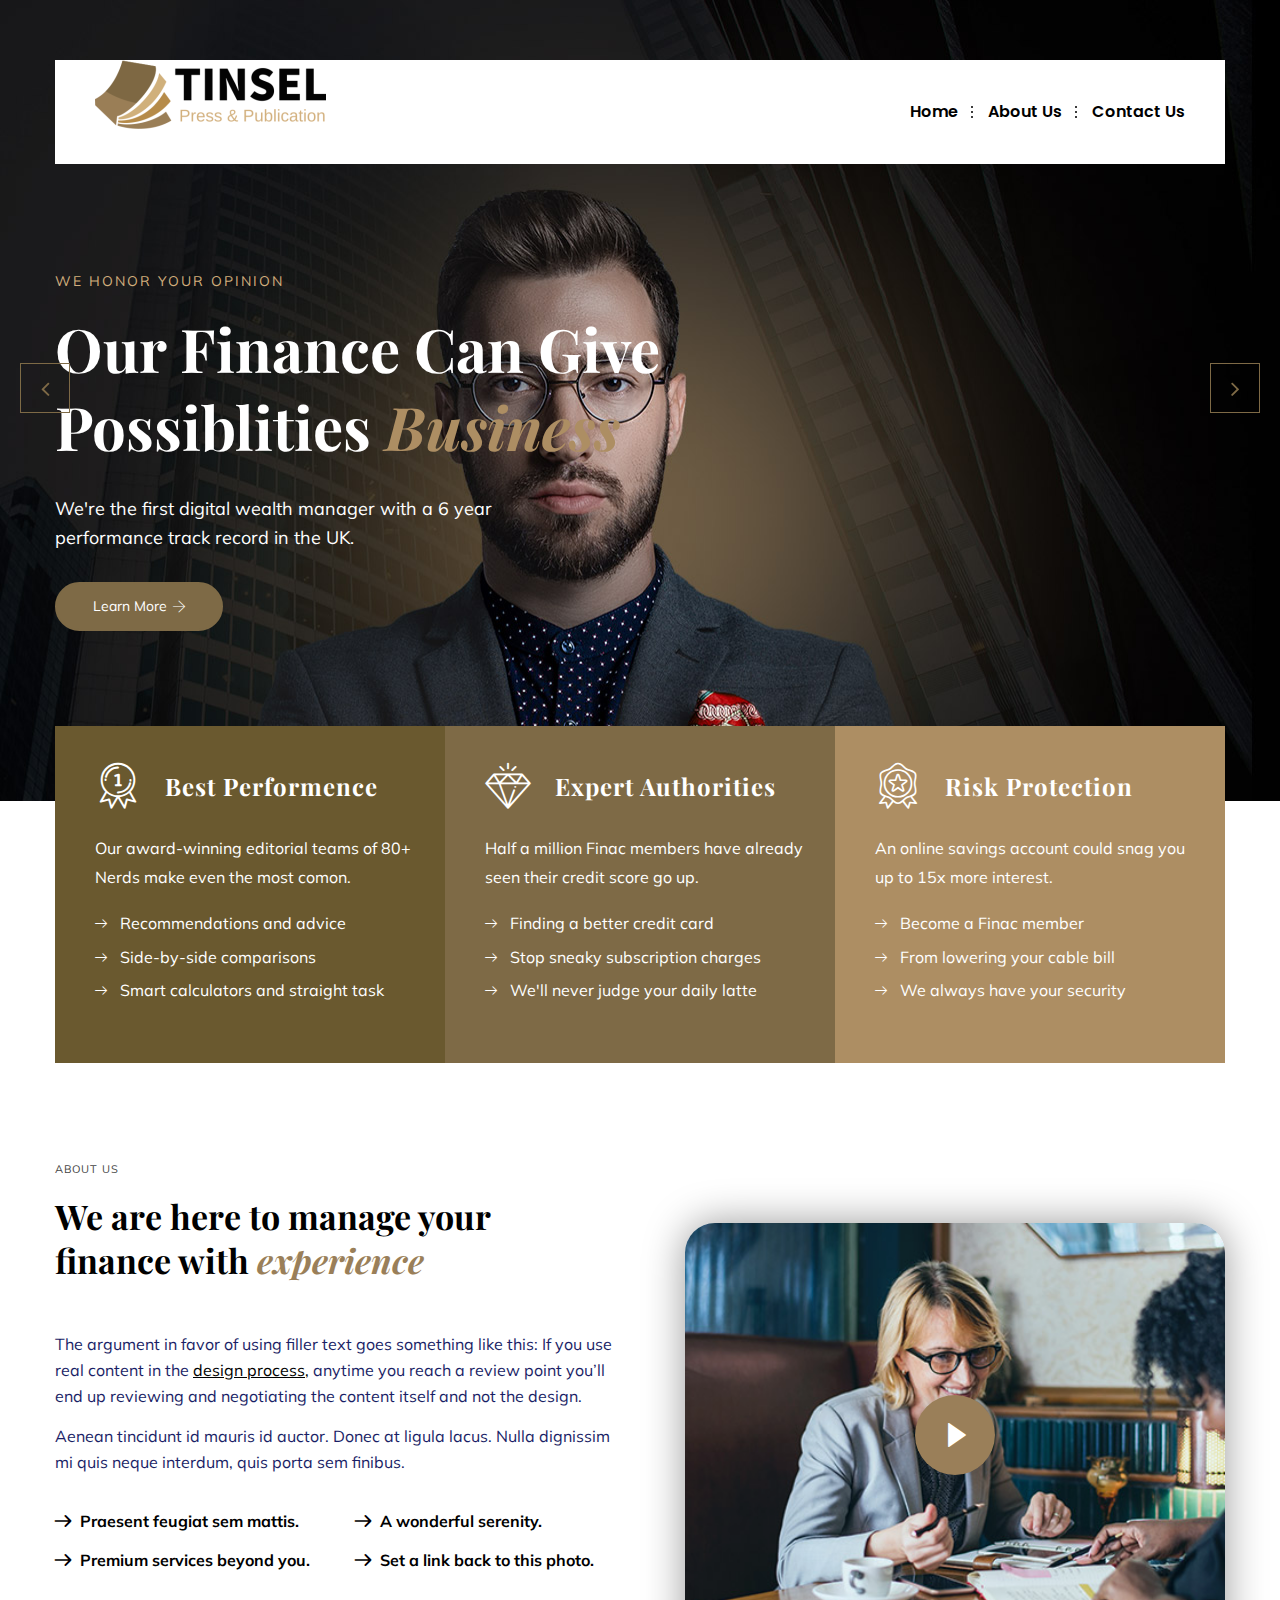
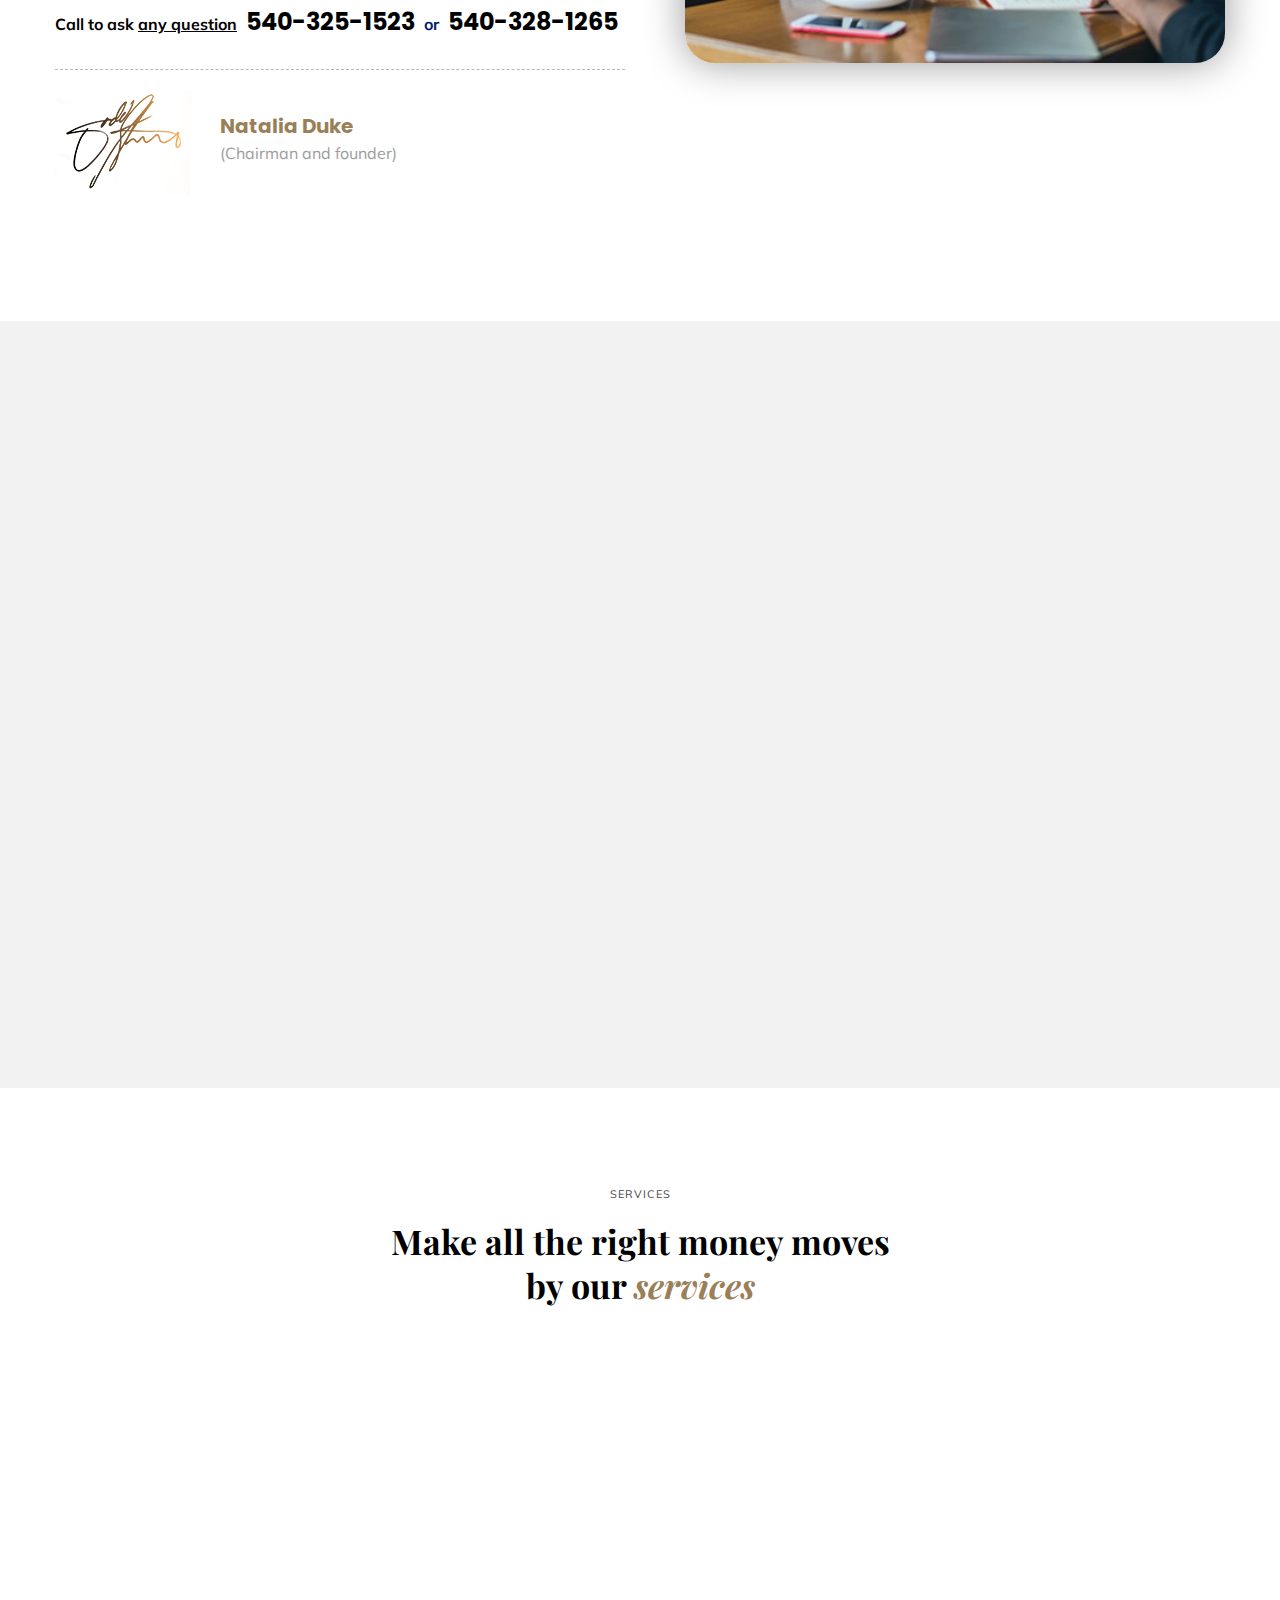
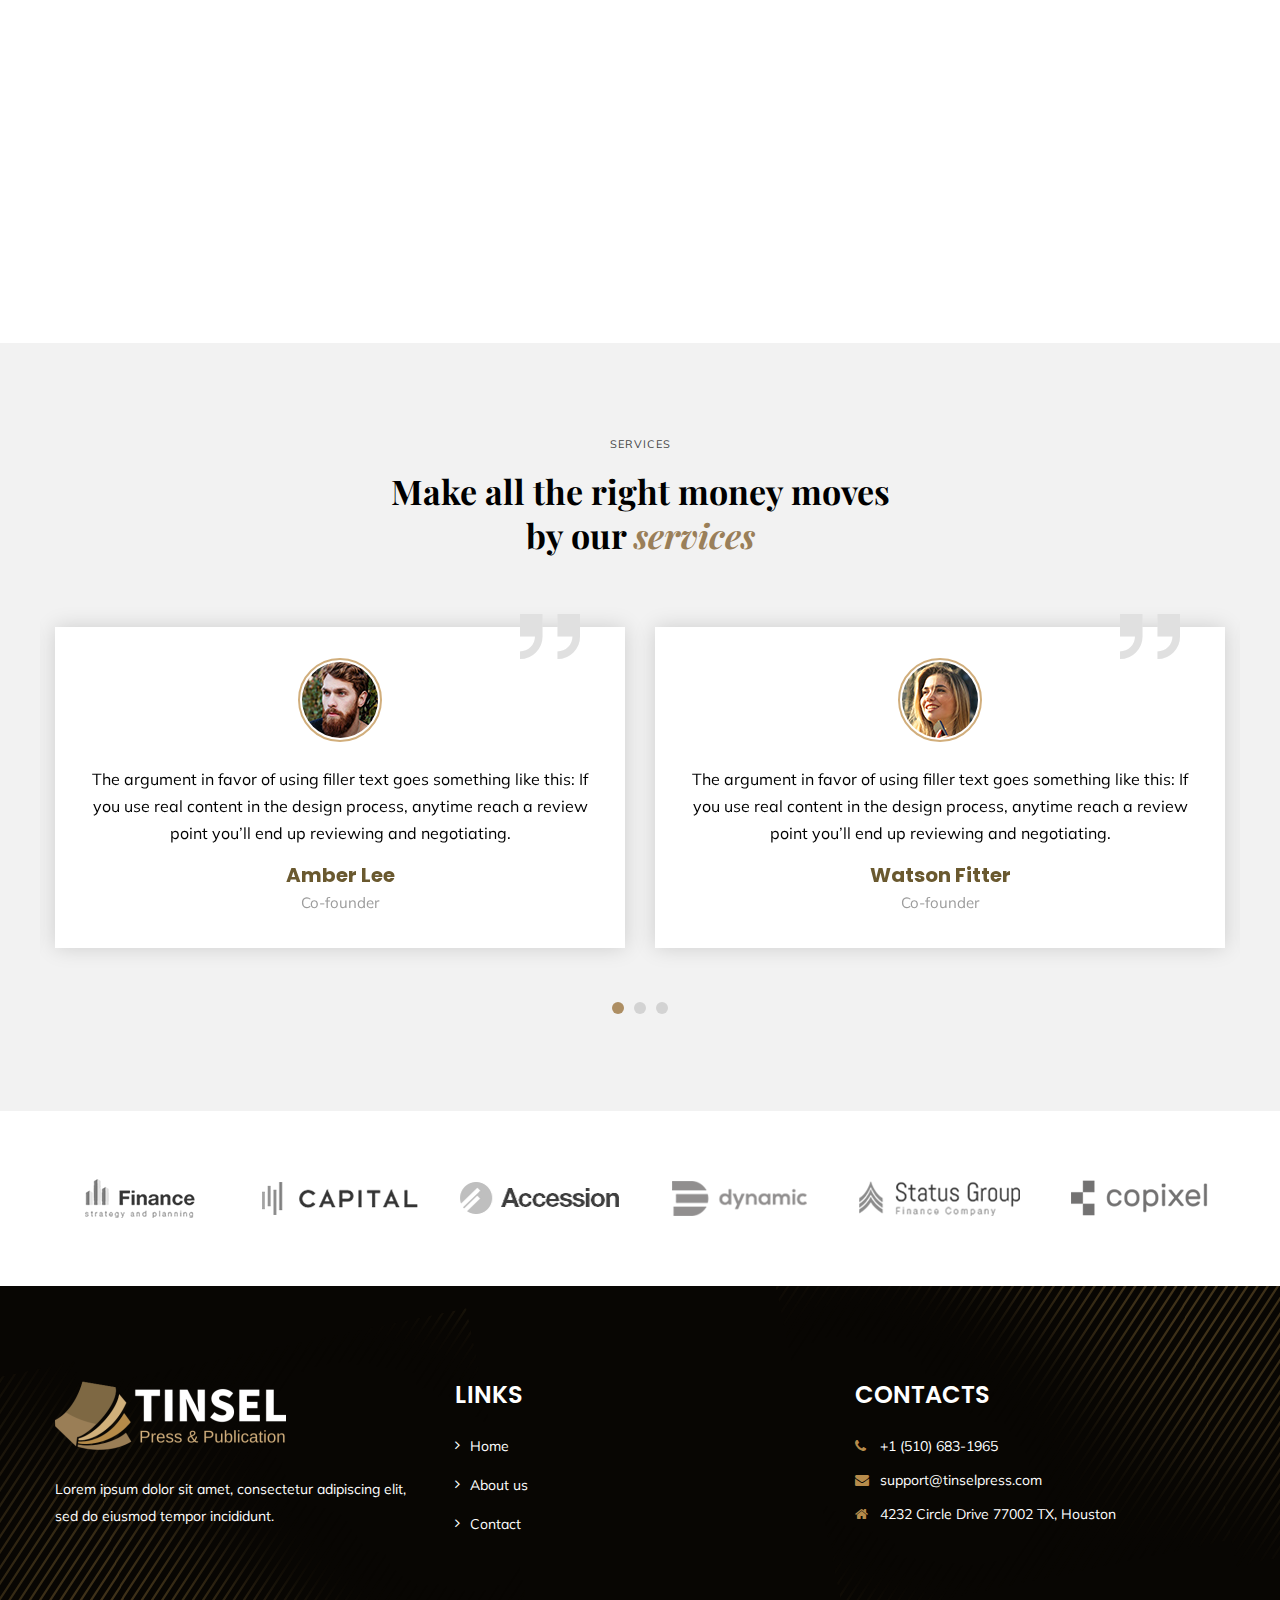
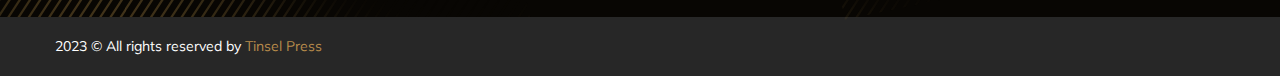
==== commit 01a02f6a: "edited the about page and the services section" ====
--- a/index.html
+++ b/index.html
@@ -118,17 +118,16 @@
 		<section class="main-slider style-three">
 			<div class="main-slider-carousel owl-carousel owl-theme">
 
-				<div class="slide"
-					style="background-image:url(images/main-slider/5.jpg);box-shadow: inset 0 0 0 2000px rgba(24, 24, 25, 0.7);">
+				<div class="slide" style="background-image:url(images/main-slider/5.jpg)">
 					<div class="auto-container">
 						<div class="content alternate">
-							<div class="title">Need Quality</div>
-							<h1 class="style-two">We are your one stop for endless <span
-									class="brown_color">Possiblities</span>
+							<div class="title">We honor your opinion</div>
+							<h1 class="style-two">Our finance can give <br> possiblities <span
+									class="brown_color">business</span>
 							</h1>
-							<div class="text alternate">Elevate your writing, publishing, and media needs with our
-								premier services. Our vast team of in-house experts and freelancers ensures top-quality
-								results.</div>
+							<div class="text alternate">We're the first digital wealth manager with a 6 year <br>
+								performance track
+								record in the UK.</div>
 							<div class="btn-box">
 								<a href="contact.html" class="theme-btn btn-style-nine">Learn More<span
 										class="icon flaticon-direction"></span></a>
@@ -137,36 +136,18 @@
 					</div>
 				</div>
 
-				<div class="slide"
-					style="background-image:url(images/main-slider/1.jpg);box-shadow: inset 0 0 0 2000px rgba(24, 24, 25, 0.7);">
+				<div class="slide" style="background-image:url(images/main-slider/5.jpg)">
 					<div class="auto-container">
 						<div class="content alternate">
-							<div class="title">We're Professional</div>
-							<h1 class="style-two">Boost your potential to Maximum with <span
-									class="brown_color">expertise.</span>
+							<div class="title">We honor your opinion</div>
+							<h1 class="style-two">Our finance can give <br> possiblities <span
+									class="brown_color">business</span>
 							</h1>
-							<div class="text alternate">Experience the forefront of content management with our proven
-								16-year track record of exceptional performance.</div>
+							<div class="text alternate">We're the first digital wealth manager with a 6 year <br>
+								performance track
+								record in the UK.</div>
 							<div class="btn-box">
 								<a href="contact.html" class="theme-btn btn-style-nine">Learn More<span
-										class="icon flaticon-direction"></span></a>
-							</div>
-						</div>
-					</div>
-				</div>
-
-				<div class="slide"
-					style="background-image:url(images/main-slider/4.jpg);box-shadow: inset 0 0 0 2000px rgba(24, 24, 25, 0.7);">
-					<div class="auto-container">
-						<div class="content alternate">
-							<div class="title">Best Services</div>
-							<h1 class="style-two">Giving you a prioritised edge over your<span
-									class="brown_color">Competitors</span>
-							</h1>
-							<div class="text alternate">Access complimentary digital content tailor-made for your
-								innovative and forward-thinking company.</div>
-							<div class="btn-box">
-								<a href="contact.html" class="theme-btn btn-style-nine">Contact Us<span
 										class="icon flaticon-direction"></span></a>
 							</div>
 						</div>
@@ -197,7 +178,7 @@
 								<ul class="list-style-three">
 									<li>Recommendations and advice</li>
 									<li>Side-by-side comparisons</li>
-									<li>Smart contributors and executers</li>
+									<li>Smart calculators and straight task</li>
 								</ul>
 							</div>
 						</div>
@@ -210,15 +191,14 @@
 									<div class="icon-box">
 										<span class="icon flaticon-diamond-1"></span>
 									</div>
-									<h4><a href="#">Premium Delivery</a></h4>
-								</div>
-								<div class="text">With slightly over half a million successful tasks our metrics is
-									certainly
+									<h4><a href="#">Expert Authorities</a></h4>
+								</div>
+								<div class="text">Half a million Finac members have already seen their credit score go
 									up.</div>
 								<ul class="list-style-three">
-									<li>Advanced research strategies</li>
-									<li>Utilization of Jargons</li>
-									<li>Premium unlimited revisions</li>
+									<li>Finding a better credit card</li>
+									<li>Stop sneaky subscription charges</li>
+									<li>We'll never judge your daily latte</li>
 								</ul>
 							</div>
 						</div>
@@ -227,18 +207,18 @@
 						<div class="services-block-ten col-lg-4 col-md-12 col-sm-12">
 							<div class="inner-box wow fadeInUp" data-wow-delay="600ms" data-wow-duration="1500ms">
 								<div class="large-icon flaticon-award"></div>
-								<div class="upper-box text-center">
+								<div class="upper-box">
 									<div class="icon-box">
 										<span class="icon flaticon-award"></span>
 									</div>
-									<h4><a href="#">Client Descretion</a></h4>
-								</div>
-								<div class="text">Prioritising our non-disclosure agreements on our vast client base.
+									<h4><a href="#">Risk Protection</a></h4>
+								</div>
+								<div class="text">An online savings account could snag you up to 15x more interest.
 								</div>
 								<ul class="list-style-three">
-									<li>Unique research per project</li>
-									<li>Production of facts</li>
-									<li>Unabridges quality rendering</li>
+									<li>Become a Finac member</li>
+									<li>From lowering your cable bill</li>
+									<li>We always have your security</li>
 								</ul>
 							</div>
 						</div>
@@ -261,42 +241,44 @@
 							<!-- Sec Title Two -->
 							<div class="sec-title-two brown">
 								<div class="title">about us</div>
-								<h2>Redefining Digital Experiences and <span>Standards</span></h2>
-							</div>
-
-							<div class="text text-dark">
-								<p>Tinsel Press offers comprehensive republishing services to global publishers,
-									libraries, and owners of extensive material collections. Our range of services
-									includes prepress, data conversion, editing, and content enhancement. Additionally,
-									we provide exciting opportunities for translators, copy editors, and
-									transcriptionists to earn a global income by working remotely. Join us today and be
-									part of our international team making a difference in the world of publishing.</p>
+								<h2>We are here to manage your <br> finance with <span>experience</span></h2>
+							</div>
+
+							<div class="text">
+								<p>The argument in favor of using filler text goes something like this: If you use real
+									content in the
+									<a href="#">design process,</a> anytime you reach a review point you’ll end up
+									reviewing and
+									negotiating the content itself and not the design.
+								</p>
+								<p>Aenean tincidunt id mauris id auctor. Donec at ligula lacus. Nulla dignissim mi quis
+									neque interdum,
+									quis porta sem finibus.</p>
 							</div>
 							<div class="row clearfix">
 								<div class="column col-lg-6 col-md-6 col-sm-12">
 									<ul class="list-style-one">
-										<li>Content Writing.</li>
+										<li>Praesent feugiat sem mattis.</li>
 									</ul>
 								</div>
 								<div class="column col-lg-6 col-md-6 col-sm-12">
 									<ul class="list-style-one">
-										<li>Copy Publishing.</li>
+										<li>A wonderful serenity.</li>
 									</ul>
 								</div>
 								<div class="column col-lg-6 col-md-6 col-sm-12">
 									<ul class="list-style-one">
-										<li>Translation and Transcription</li>
+										<li>Premium services beyond you.</li>
 									</ul>
 								</div>
 								<div class="column col-lg-6 col-md-6 col-sm-12">
 									<ul class="list-style-one">
-										<li>Search Engines Optimization.</li>
+										<li>Set a link back to this photo.</li>
 									</ul>
 								</div>
 							</div>
-							<div class="question">WhatsApp to ask <a href="https://wa.me/+15106831965">any question</a>
-								<strong>+1 (510) 683-1965</strong>
-							</div>
+							<div class="question">Call to ask <a href="#">any question</a> <strong>540-325-1523</strong>
+								<span class="or">or</span> <strong>540-328-1265</strong></div>
 							<div class="signature">
 								<div class="signature-img"><img src="images/icons/signature-1.png" alt="" /></div>
 								<h5>Natalia Duke</h5>
@@ -314,7 +296,7 @@
 								<figure class="image">
 									<img src="images/resource/video-img.jpg" alt="">
 								</figure>
-								<a href="https://www.youtube.com/watch?v=Hu0D4J9Dfxc"
+								<a href="https://www.youtube.com/watch?v=kxPCFljwJws"
 									class="lightbox-image overlay-box"><span class="flaticon-play-button"></span></a>
 							</div>
 
@@ -327,9 +309,9 @@
 											<div class="inner wow fadeInLeft" data-wow-delay="0ms"
 												data-wow-duration="1500ms">
 												<div class="count-outer count-box">
-													<span class="count-text" data-speed="2000" data-stop="12"></span>K+
-													<h4 class="counter-title">Total Clients</h4>
-													<div class="text">Maximum Satisfaction</div>
+													<span class="count-text" data-speed="2000" data-stop="1235">0</span>
+													<h4 class="counter-title">Satisfied Clients</h4>
+													<div class="text">Dolore magna aliq</div>
 												</div>
 											</div>
 										</div>
@@ -340,9 +322,9 @@
 												data-wow-duration="1500ms">
 												<div class="count-outer count-box">
 													<span class="count-text" data-speed="3500"
-														data-stop="504">0</span>K+
-													<h4 class="counter-title">Completed Tasks</h4>
-													<div class="text">Multiple Disciplines</div>
+														data-stop="1402">0</span>+
+													<h4 class="counter-title">Completed works</h4>
+													<div class="text">consectetur adipisicing</div>
 												</div>
 											</div>
 										</div>
@@ -354,7 +336,7 @@
 												<div class="count-outer count-box">
 													<span class="count-text" data-speed="2000" data-stop="35">0</span>
 													<h4 class="counter-title">Winning Awards</h4>
-													<div class="text">Industry Recognised</div>
+													<div class="text">Lorem ipsum dolor</div>
 												</div>
 											</div>
 										</div>
@@ -389,10 +371,10 @@
 											<div class="icon-box">
 												<span class="icon fa fa-bullhorn"></span>
 											</div>
-											<h6><a href="#">Keyword Research</a></h6>
-											<div class="text">Keyword research is essential for effective SEO. It
-												involves identifying words and phrases people use when searching online
-												to optimize content and improve visibility.</div>
+											<h6><a href="services-single.html">Market Research</a></h6>
+											<div class="text">Lorem ipsum dolor sit amet, con sectetu adipiscing elit,
+												sed do eius mod tempor
+												incididunt.</div>
 										</div>
 									</div>
 								</div>
@@ -407,10 +389,10 @@
 											<div class="icon-box">
 												<span class="icon fa fa-suitcase"></span>
 											</div>
-											<h6><a href="#">Content Planning</a></h6>
-											<div class="text">Content planning is key to strategic content marketing. It
-												involves mapping out content creation and distribution to meet goals and
-												audience needs.</div>
+											<h6><a href="services-single.html">Business Planning</a></h6>
+											<div class="text">Lorem ipsum dolor sit amet, con sectetu adipiscing elit,
+												sed do eius mod tempor
+												incididunt.</div>
 										</div>
 									</div>
 								</div>
@@ -425,9 +407,10 @@
 											<div class="icon-box">
 												<span class="icon fa fa-area-chart"></span>
 											</div>
-											<h6><a href="#">SEO</a></h6>
-											<div class="text">SEO is the process of optimizing websites to improve
-												search engine rankings and attract targeted organic traffic.</div>
+											<h6><a href="services-single.html">Investment Trade</a></h6>
+											<div class="text">Lorem ipsum dolor sit amet, con sectetu adipiscing elit,
+												sed do eius mod tempor
+												incididunt.</div>
 										</div>
 									</div>
 								</div>
@@ -442,10 +425,10 @@
 											<div class="icon-box">
 												<span class="icon fa fa-coffee"></span>
 											</div>
-											<h6><a href="#">Transcription</a></h6>
-											<div class="text">Transcription converts spoken language into written text,
-												providing
-												accurate and reliable written records of audio or video content.</div>
+											<h6><a href="services-single.html">Fund Management</a></h6>
+											<div class="text">Lorem ipsum dolor sit amet, con sectetu adipiscing elit,
+												sed do eius mod tempor
+												incididunt.</div>
 										</div>
 									</div>
 								</div>
@@ -460,10 +443,10 @@
 											<div class="icon-box">
 												<span class="icon fa fa-building"></span>
 											</div>
-											<h6><a href="#">Copy Scope</a></h6>
-											<div class="text">
-												Copy scope defines the specific content areas that require attention and
-												development for a project or task.</div>
+											<h6><a href="services-single.html">Home loan</a></h6>
+											<div class="text">Lorem ipsum dolor sit amet, con sectetu adipiscing elit,
+												sed do eius mod tempor
+												incididunt.</div>
 										</div>
 									</div>
 								</div>
@@ -478,9 +461,10 @@
 											<div class="icon-box">
 												<span class="icon fa fa-pie-chart"></span>
 											</div>
-											<h6><a href="#">Sales Copy</a></h6>
-											<div class="text">Sales copy is persuasive written content that aims to
-												drive customer action and increase sales.</div>
+											<h6><a href="services-single.html">Insurance Service</a></h6>
+											<div class="text">Lorem ipsum dolor sit amet, con sectetu adipiscing elit,
+												sed do eius mod tempor
+												incididunt.</div>
 										</div>
 									</div>
 								</div>
@@ -497,7 +481,7 @@
 								<div class="overlay-box">
 									<div class="overlay-inner">
 										<div class="content">
-											<h2>16 <span>years of experience</span></h2>
+											<h2>35 <span>years of experience</span></h2>
 										</div>
 									</div>
 								</div>
@@ -530,10 +514,8 @@
 								<div class="overlay-box">
 									<div class="overlay-inner">
 										<div class="content">
-											<h4>Financial Analysis</h4>
-											<div class="text">Half a million Finac members have already seen their
-												credit score go up.
-												decisions to actions and deliver.</div>
+											<h4>Blog creation</h4>
+											<div class="text">Blog creation refers to the process of creating and setting up a blog, which is a type of website or online platform where individuals or organizations can share information, opinions, and experiences in a chronological order. </div>
 											<div class="arrow-box fa fa-angle-right"></div>
 										</div>
 									</div>
@@ -546,7 +528,7 @@
 											<div class="icon-box">
 												<span class="icon flaticon-statistics"></span>
 											</div>
-											<h4><a href="#">Investment Trade</a></h4>
+											<h4><a href="#">Blog creation</a></h4>
 										</div>
 									</div>
 								</div>
@@ -564,10 +546,8 @@
 								<div class="overlay-box">
 									<div class="overlay-inner">
 										<div class="content">
-											<h4>Investment Trade</h4>
-											<div class="text">Half a million Finac members have already seen their
-												credit score go up.
-												decisions to actions and deliver.</div>
+											<h4>Journal Publishing</h4>
+											<div class="text">Journal publishing refers to the process of disseminating academic or scholarly research through the publication of articles in specialized journals</div>
 											<div class="arrow-box fa fa-angle-right"></div>
 										</div>
 									</div>
@@ -580,7 +560,7 @@
 											<div class="icon-box">
 												<span class="icon flaticon-graph"></span>
 											</div>
-											<h4><a href="#">Investment Trade</a></h4>
+											<h4><a href="#">Journal Publishing</a></h4>
 										</div>
 									</div>
 								</div>
@@ -598,10 +578,8 @@
 								<div class="overlay-box">
 									<div class="overlay-inner">
 										<div class="content">
-											<h4>Fund Management</h4>
-											<div class="text">Half a million Finac members have already seen their
-												credit score go up.
-												decisions to actions and deliver.</div>
+											<h4>Book Translation</h4>
+											<div class="text">Book translation refers to the process of translating a book from one language to another while maintaining the original meaning, style, and intent of the text. It involves transferring the written content, including the narrative, dialogue, descriptions, and cultural nuances, from the source language to the target language.</div>
 											<div class="arrow-box fa fa-angle-right"></div>
 										</div>
 									</div>
@@ -614,7 +592,7 @@
 											<div class="icon-box">
 												<span class="icon flaticon-money-bag"></span>
 											</div>
-											<h4><a href="#">Fund Management</a></h4>
+											<h4><a href="#">Book Translation</a></h4>
 										</div>
 									</div>
 								</div>
@@ -632,7 +610,7 @@
 								<div class="overlay-box">
 									<div class="overlay-inner">
 										<div class="content">
-											<h4>Research Managment</h4>
+											<h4>Sales Copy</h4>
 											<div class="text">Half a million Finac members have already seen their
 												credit score go up.
 												decisions to actions and deliver.</div>
@@ -648,7 +626,7 @@
 											<div class="icon-box">
 												<span class="icon flaticon-exam"></span>
 											</div>
-											<h4><a href="#">Research Managment</a></h4>
+											<h4><a href="#">Sales Copy</a></h4>
 										</div>
 									</div>
 								</div>
@@ -666,115 +644,11 @@
 			<div class="auto-container">
 				<!-- Sec Title Two -->
 				<div class="sec-title-two centered">
-					<div class="title">Testimonial</div>
-					<h2>Clients make the right content moves <br> using our <span>services</span></h2>
+					<div class="title">Services</div>
+					<h2>Make all the right money moves <br> by our <span>services</span></h2>
 				</div>
 
 				<div class="two-item-carousel owl-carousel owl-theme">
-
-					<!-- Testimonial Block Four -->
-					<div class="testimonial-block-four">
-						<div class="inner-box">
-							<div class="quote-icon flaticon-double-quotes"></div>
-							<div class="image-outer">
-								<div class="image">
-									<img src="images/resource/author-1.jpg" alt="" />
-								</div>
-							</div>
-							<div class="text">For over 4 years, I've relied on Tinsel Press for my
-								content needs, and I've consistently experienced exceptional results. The skilled
-								writers demonstrate unparalleled attention to detail. What sets them apart is their
-								ability to capture and embody my brand's unique voice and tone, ensuring a seamless fit.
-								I have never been disappointed with their outstanding services.
-							</div>
-							<h5>Amber Lee</h5>
-							<div class="designation">Everstine LLC</div>
-						</div>
-					</div>
-
-					<!-- Testimonial Block Four -->
-					<div class="testimonial-block-four">
-						<div class="inner-box">
-							<div class="quote-icon flaticon-double-quotes"></div>
-							<div class="image-outer">
-								<div class="image">
-									<img src="images/resource/author-2.jpg" alt="" />
-								</div>
-							</div>
-							<div class="text">As a small business owner, I understand the challenges of limited
-								resources. That's why I highly recommend Tinsel Press for your content needs. Their
-								reliable and efficient writers consistently deliver high-quality, error-free content
-								that perfectly aligns with your brand's vision. With Tinsel Press, you can engage your
-								audience effectively without the need for a full-time writer.
-							</div>
-							<h5>Watson Miller</h5>
-							<div class="designation">Smack Lips</div>
-						</div>
-					</div>
-
-					<!-- Testimonial Block Four -->
-					<div class="testimonial-block-four">
-						<div class="inner-box">
-							<div class="quote-icon flaticon-double-quotes"></div>
-							<div class="image-outer">
-								<div class="image">
-									<img src="images/resource/author-3.jpg" alt="" />
-								</div>
-							</div>
-							<div class="text">Initially skeptical about using a freelance work marketplace for my
-								company's content needs, I took the plunge and couldn't be happier. The writers on this
-								platform not only possess exceptional skills in creating error-free content but also
-								bring a fresh perspective to our brand's messaging. What impressed me further is their
-								openness to feedback, ensuring that our vision is effectively translated into the
-								content they produce. It has been a rewarding experience collaborating with them.
-							</div>
-							<h5>Gracie Andang</h5>
-							<div class="designation">SteepSlow</div>
-						</div>
-					</div>
-
-					<!-- Testimonial Block Four -->
-					<div class="testimonial-block-four">
-						<div class="inner-box">
-							<div class="quote-icon flaticon-double-quotes"></div>
-							<div class="image-outer">
-								<div class="image">
-									<img src="images/resource/author-4.jpg" alt="" />
-								</div>
-							</div>
-							<div class="text">The team at Tinsel Press is truly exceptional, demonstrating a genuine
-								passion for their work. They consistently provide outstanding service and support,
-								readily available to address any questions or concerns. I was particularly impressed
-								with their remarkable performance on my recent project. Their commitment to customer
-								satisfaction is unparalleled, consistently going above and beyond to ensure that I was
-								completely delighted with the end result. Choosing Tinsel Press has been an absolute
-								pleasure and a guarantee of remarkable outcomes.
-							</div>
-							<h5>Erbil Hook</h5>
-							<div class="designation">Hairess Cosmetology</div>
-						</div>
-					</div>
-
-					<!-- Testimonial Block Four -->
-					<div class="testimonial-block-four">
-						<div class="inner-box">
-							<div class="quote-icon flaticon-double-quotes"></div>
-							<div class="image-outer">
-								<div class="image">
-									<img src="images/resource/author-5.jpg" alt="" />
-								</div>
-							</div>
-							<div class="text">We consider ourselves incredibly fortunate to partner with Tinsel Press
-								Corporation as our trusted PR firm. Their team of dedicated professionals consistently
-								puts forth 100% effort to promote our brand, expecting nothing in return. Their
-								unwavering commitment and willingness to go the extra mile for us have been invaluable.
-								We are truly grateful for their exceptional work. Tinsel Press Corporation stands out
-								as the premier professional service in the industry, delivering unparalleled results.
-							</div>
-							<h5>Alex Anderson</h5>
-							<div class="designation">Anderlings Publishing</div>
-						</div>
-					</div>
 
 					<!-- Testimonial Block Four -->
 					<div class="testimonial-block-four">
@@ -785,18 +659,13 @@
 									<img src="images/resource/author-6.jpg" alt="" />
 								</div>
 							</div>
-							<div class="text">
-								As the head librarian of a prestigious university, my mission is to enhance our
-								collection's accessibility and quality for the benefit of our students and faculty.
-								That's why I entrusted Tinsel Press with our data conversion and content improvement
-								needs. Their expertise has been instrumental in digitizing our entire collection,
-								revolutionizing how our patrons search and access information. The team at Tinsel
-								Press is not only knowledgeable and professional but also goes above and beyond to
-								ensure our utmost satisfaction. I wholeheartedly recommend their services to any library
-								seeking to elevate its collection to new heights.
-							</div>
-							<h5>Micheal George</h5>
-							<div class="designation">Librarian</div>
+							<div class="text">The argument in favor of using filler text goes something like this: If
+								you use real
+								content in the design process, anytime reach a review point you’ll end up reviewing and
+								negotiating.
+							</div>
+							<h5>Amber Lee</h5>
+							<div class="designation">Co-founder</div>
 						</div>
 					</div>
 
@@ -809,18 +678,89 @@
 									<img src="images/resource/author-7.jpg" alt="" />
 								</div>
 							</div>
-							<div class="text">As the owner of a significant collection of historical documents, I was in
-								dire need of a reliable company to digitize and preserve these valuable artifacts for
-								future generations. It was a fortunate discovery when I came across Tinsel Press.
-								Their team of experts skillfully scanned, edited, and enhanced my collection,
-								transforming it into an easily accessible and shareable format. Their meticulous
-								attention to detail and unwavering commitment to quality exceeded my expectations. I am
-								genuinely grateful for their exceptional services. Without hesitation, I highly
-								recommend Tinsel Press to anyone seeking to digitize and preserve their own
-								collections.
+							<div class="text">The argument in favor of using filler text goes something like this: If
+								you use real
+								content in the design process, anytime reach a review point you’ll end up reviewing and
+								negotiating.
+							</div>
+							<h5>Watson Fitter</h5>
+							<div class="designation">Co-founder</div>
+						</div>
+					</div>
+
+					<!-- Testimonial Block Four -->
+					<div class="testimonial-block-four">
+						<div class="inner-box">
+							<div class="quote-icon flaticon-double-quotes"></div>
+							<div class="image-outer">
+								<div class="image">
+									<img src="images/resource/author-6.jpg" alt="" />
+								</div>
+							</div>
+							<div class="text">The argument in favor of using filler text goes something like this: If
+								you use real
+								content in the design process, anytime reach a review point you’ll end up reviewing and
+								negotiating.
+							</div>
+							<h5>Micheal Bush</h5>
+							<div class="designation">Co-founder</div>
+						</div>
+					</div>
+
+					<!-- Testimonial Block Four -->
+					<div class="testimonial-block-four">
+						<div class="inner-box">
+							<div class="quote-icon flaticon-double-quotes"></div>
+							<div class="image-outer">
+								<div class="image">
+									<img src="images/resource/author-7.jpg" alt="" />
+								</div>
+							</div>
+							<div class="text">The argument in favor of using filler text goes something like this: If
+								you use real
+								content in the design process, anytime reach a review point you’ll end up reviewing and
+								negotiating.
+							</div>
+							<h5>Erbil Hook</h5>
+							<div class="designation">Co-founder</div>
+						</div>
+					</div>
+
+					<!-- Testimonial Block Four -->
+					<div class="testimonial-block-four">
+						<div class="inner-box">
+							<div class="quote-icon flaticon-double-quotes"></div>
+							<div class="image-outer">
+								<div class="image">
+									<img src="images/resource/author-6.jpg" alt="" />
+								</div>
+							</div>
+							<div class="text">The argument in favor of using filler text goes something like this: If
+								you use real
+								content in the design process, anytime reach a review point you’ll end up reviewing and
+								negotiating.
+							</div>
+							<h5>Alex Anderson</h5>
+							<div class="designation">Co-founder</div>
+						</div>
+					</div>
+
+					<!-- Testimonial Block Four -->
+					<div class="testimonial-block-four">
+						<div class="inner-box">
+							<div class="quote-icon flaticon-double-quotes"></div>
+							<div class="image-outer">
+								<div class="image">
+									<img src="images/resource/author-7.jpg" alt="" />
+								</div>
+							</div>
+							<div class="text">The argument in favor of using filler text goes something like this: If
+								you use real
+								content in the design process, anytime reach a review point you’ll end up reviewing and
+								negotiating.
 							</div>
 							<h5>Micheal George</h5>
-							<div class="designation">ArchiGuy</div>
+							<div class="designation">Co-founder</div>
 						</div>
 					</div>
 
@@ -897,9 +837,9 @@
 										<div class="logo">
 											<a href="/"><img src="images/tinsel/tinsel-footer.png" alt="" /></a>
 										</div>
-										<div class="text">
-											Printing the World, One Page at a time! <br>
-											Print with Precision, Publish with Excellence!</div>
+										<div class="text">Lorem ipsum dolor sit amet, consectetur adipiscing elit, sed
+											do eiusmod tempor
+											incididunt.</div>
 
 									</div>
 								</div>
@@ -909,9 +849,9 @@
 									<div class="footer-widget links-widget">
 										<h4>Links</h4>
 										<ul class="list-link">
-											<li><a href="/">Home</a></li>
-											<li><a href="/about.html">About us</a></li>
-											<li><a href="/contact.html">Contact</a></li>
+											<li><a href="#">Home</a></li>
+											<li><a href="#">About us</a></li>
+											<li><a href="#">Contact</a></li>
 										</ul>
 									</div>
 								</div>
--- a/css/style.css
+++ b/css/style.css
@@ -155,7 +155,8 @@
 input,
 button,
 select,
-textarea {}
+textarea {
+}
 
 textarea {
   overflow: hidden;
@@ -263,11 +264,13 @@
   background-image: -ms-linear-gradient(top, #9ee213 0%, #45a401 100%);
   background-image: -moz-linear-gradient(top, #9ee213 0%, #45a401 100%);
   background-image: -o-linear-gradient(top, #9ee213 0%, #45a401 100%);
-  background-image: -webkit-gradient(linear,
-      left top,
-      left bottom,
-      color-stop(0, #9ee213),
-      color-stop(100, #45a401));
+  background-image: -webkit-gradient(
+    linear,
+    left top,
+    left bottom,
+    color-stop(0, #9ee213),
+    color-stop(100, #45a401)
+  );
   background-image: -webkit-linear-gradient(top, #9ee213 0%, #45a401 100%);
   background-image: linear-gradient(to bottom, #9ee213 0%, #45a401 100%);
 }
@@ -276,11 +279,13 @@
   background-image: -ms-linear-gradient(top, #45a401 0%, #9ee213 100%);
   background-image: -moz-linear-gradient(top, #45a401 0%, #9ee213 100%);
   background-image: -o-linear-gradient(top, #45a401 0%, #9ee213 100%);
-  background-image: -webkit-gradient(linear,
-      left top,
-      left bottom,
-      color-stop(0, #45a401),
-      color-stop(100, #9ee213));
+  background-image: -webkit-gradient(
+    linear,
+    left top,
+    left bottom,
+    color-stop(0, #45a401),
+    color-stop(100, #9ee213)
+  );
   background-image: -webkit-linear-gradient(top, #45a401 0%, #9ee213 100%);
   background-image: linear-gradient(to bottom, #45a401 0%, #9ee213 100%);
   color: #ffffff;
@@ -326,11 +331,13 @@
   background-image: -ms-linear-gradient(top, #45a401 0%, #9ee213 100%);
   background-image: -moz-linear-gradient(top, #45a401 0%, #9ee213 100%);
   background-image: -o-linear-gradient(top, #45a401 0%, #9ee213 100%);
-  background-image: -webkit-gradient(linear,
-      left top,
-      left bottom,
-      color-stop(0, #45a401),
-      color-stop(100, #9ee213));
+  background-image: -webkit-gradient(
+    linear,
+    left top,
+    left bottom,
+    color-stop(0, #45a401),
+    color-stop(100, #9ee213)
+  );
   background-image: -webkit-linear-gradient(top, #45a401 0%, #9ee213 100%);
   background-image: linear-gradient(to bottom, #45a401 0%, #9ee213 100%);
 }
@@ -539,11 +546,13 @@
   background-image: -ms-linear-gradient(left, #fe1000 0%, #b2180e 100%);
   background-image: -moz-linear-gradient(left, #fe1000 0%, #b2180e 100%);
   background-image: -o-linear-gradient(left, #fe1000 0%, #b2180e 100%);
-  background-image: -webkit-gradient(linear,
-      left top,
-      right top,
-      color-stop(0, #fe1000),
-      color-stop(100, #b2180e));
+  background-image: -webkit-gradient(
+    linear,
+    left top,
+    right top,
+    color-stop(0, #fe1000),
+    color-stop(100, #b2180e)
+  );
   background-image: -webkit-linear-gradient(left, #fe1000 0%, #b2180e 100%);
   background-image: linear-gradient(to right, #fe1000 0%, #b2180e 100%);
 }
@@ -552,11 +561,13 @@
   background-image: -ms-linear-gradient(left, #b2180e 0%, #fe1000 100%);
   background-image: -moz-linear-gradient(left, #b2180e 0%, #fe1000 100%);
   background-image: -o-linear-gradient(left, #b2180e 0%, #fe1000 100%);
-  background-image: -webkit-gradient(linear,
-      left top,
-      right top,
-      color-stop(0, #b2180e),
-      color-stop(100, #fe1000));
+  background-image: -webkit-gradient(
+    linear,
+    left top,
+    right top,
+    color-stop(0, #b2180e),
+    color-stop(100, #fe1000)
+  );
   background-image: -webkit-linear-gradient(left, #b2180e 0%, #fe1000 100%);
   background-image: linear-gradient(to right, #b2180e 0%, #fe1000 100%);
 }
@@ -625,11 +636,13 @@
   background-image: -ms-linear-gradient(left, #fd1000 0%, #b1180e 100%);
   background-image: -moz-linear-gradient(left, #fd1000 0%, #b1180e 100%);
   background-image: -o-linear-gradient(left, #fd1000 0%, #b1180e 100%);
-  background-image: -webkit-gradient(linear,
-      left top,
-      right top,
-      color-stop(0, #fd1000),
-      color-stop(100, #b1180e));
+  background-image: -webkit-gradient(
+    linear,
+    left top,
+    right top,
+    color-stop(0, #fd1000),
+    color-stop(100, #b1180e)
+  );
   background-image: -webkit-linear-gradient(left, #fd1000 0%, #b1180e 100%);
   background-image: linear-gradient(to right, #fd1000 0%, #b1180e 100%);
 }
@@ -682,11 +695,13 @@
   background-image: -ms-linear-gradient(top, #3241ff 0%, #0e19a1 100%);
   background-image: -moz-linear-gradient(top, #3241ff 0%, #0e19a1 100%);
   background-image: -o-linear-gradient(top, #3241ff 0%, #0e19a1 100%);
-  background-image: -webkit-gradient(linear,
-      left top,
-      left bottom,
-      color-stop(0, #3241ff),
-      color-stop(100, #0e19a1));
+  background-image: -webkit-gradient(
+    linear,
+    left top,
+    left bottom,
+    color-stop(0, #3241ff),
+    color-stop(100, #0e19a1)
+  );
   background-image: -webkit-linear-gradient(top, #3241ff 0%, #0e19a1 100%);
   background-image: linear-gradient(to bottom, #3241ff 0%, #0e19a1 100%);
 }
@@ -758,11 +773,13 @@
   background: -ms-linear-gradient(top, #3140fc 0%, #0b1599 100%);
   background: -moz-linear-gradient(top, #3140fc 0%, #0b1599 100%);
   background: -o-linear-gradient(top, #3140fc 0%, #0b1599 100%);
-  background: -webkit-gradient(linear,
-      left top,
-      left bottom,
-      color-stop(0, #3140fc),
-      color-stop(100, #0b1599));
+  background: -webkit-gradient(
+    linear,
+    left top,
+    left bottom,
+    color-stop(0, #3140fc),
+    color-stop(100, #0b1599)
+  );
   background: -webkit-linear-gradient(top, #3140fc 0%, #0b1599 100%);
   background: linear-gradient(to bottom, #3140fc 0%, #0b1599 100%);
 }
@@ -923,7 +940,7 @@
   position: relative;
   font-size: 16px;
   line-height: 1.8em;
-  color: #444444;
+  color: #1a1e66;
   margin-top: 25px;
 }
 
@@ -1137,7 +1154,7 @@
 .list-style-five li,
 .list-style-five li a {
   position: relative;
-  color: #444444;
+  color: #1a1e66;
   font-size: 18px;
   font-weight: 400;
   margin-bottom: 15px;
@@ -1380,7 +1397,7 @@
   transform: translate3d(0px, 0px, 0px) !important;
 }
 
-.main-header .top-right .language>a {
+.main-header .top-right .language > a {
   color: #ffffff;
   text-transform: capitalize;
   display: inline-block;
@@ -1392,7 +1409,7 @@
   border-radius: 0px;
 }
 
-.main-header .top-right .language>a:after {
+.main-header .top-right .language > a:after {
   display: none;
 }
 
@@ -1400,7 +1417,7 @@
   background: none;
 }
 
-.main-header .top-right .language .dropdown-menu>li {
+.main-header .top-right .language .dropdown-menu > li {
   padding-right: 0px !important;
   margin: 0px !important;
   float: none;
@@ -1408,11 +1425,11 @@
   border-bottom: 1px solid rgba(255, 255, 255, 0.2);
 }
 
-.main-header .top-right .language .dropdown-menu>li:last-child {
+.main-header .top-right .language .dropdown-menu > li:last-child {
   border-bottom: none;
 }
 
-.main-header .top-right .language .dropdown-menu>li>a {
+.main-header .top-right .language .dropdown-menu > li > a {
   padding: 12px 20px !important;
   color: #ffffff;
   display: block;
@@ -1425,7 +1442,7 @@
   transition: all 300ms ease;
 }
 
-.main-header .top-right .language .dropdown-menu>li>a:hover {
+.main-header .top-right .language .dropdown-menu > li > a:hover {
   color: #ffffff !important;
   background-color: #f71101;
 }
@@ -1465,7 +1482,7 @@
   color: #d1ae7c !important;
 }
 
-.header-style-four .header-lower .language>a {
+.header-style-four .header-lower .language > a {
   color: #000000 !important;
 }
 
@@ -1561,7 +1578,7 @@
   margin-top: 42px;
 }
 
-.main-header .header-lower .search-box-outer .dropdown-menu>li {
+.main-header .header-lower .search-box-outer .dropdown-menu > li {
   padding: 0px;
   border: none;
   background: none;
@@ -1667,7 +1684,7 @@
   margin-top: 20px;
 }
 
-.header-style-five .header-upper .search-box-outer .dropdown-menu>li {
+.header-style-five .header-upper .search-box-outer .dropdown-menu > li {
   padding: 0px;
   border: none;
   background: none;
@@ -1748,7 +1765,7 @@
   transform: translate3d(0px, 0px, 0px) !important;
 }
 
-.main-header .header-lower .language>a {
+.main-header .header-lower .language > a {
   color: #ffffff;
   text-transform: capitalize;
   display: inline-block;
@@ -1760,7 +1777,7 @@
   border-radius: 0px;
 }
 
-.main-header .header-lower .language>a:after {
+.main-header .header-lower .language > a:after {
   display: none;
 }
 
@@ -1768,7 +1785,7 @@
   background: none;
 }
 
-.main-header .header-lower .language .dropdown-menu>li {
+.main-header .header-lower .language .dropdown-menu > li {
   padding-right: 0px !important;
   margin: 0px !important;
   float: none;
@@ -1776,11 +1793,11 @@
   border-bottom: 1px solid rgba(255, 255, 255, 0.2);
 }
 
-.main-header .header-lower .language .dropdown-menu>li:last-child {
+.main-header .header-lower .language .dropdown-menu > li:last-child {
   border-bottom: none;
 }
 
-.main-header .header-lower .language .dropdown-menu>li>a {
+.main-header .header-lower .language .dropdown-menu > li > a {
   padding: 12px 20px !important;
   color: #ffffff;
   display: block;
@@ -1793,7 +1810,7 @@
   transition: all 300ms ease;
 }
 
-.main-header .header-lower .language .dropdown-menu>li>a:hover {
+.main-header .header-lower .language .dropdown-menu > li > a:hover {
   color: #ffffff !important;
   background-color: #509cf9;
 }
@@ -1847,12 +1864,12 @@
   animation-iteration-count: 1;
 }
 
-.sticky-header .main-menu .navigation>li>a {
+.sticky-header .main-menu .navigation > li > a {
   padding: 19px 0px !important;
   color: #ffffff !important;
 }
 
-.sticky-header .main-menu .navigation>li>a:after {
+.sticky-header .main-menu .navigation > li > a:after {
   display: none;
 }
 
@@ -1919,7 +1936,6 @@
   .header-style-four .header-lower .logo-box .logo {
     padding-bottom: 20px;
   }
-
   .header-style-four .header-lower .logo-box .logo img {
     width: 70%;
   }
@@ -1955,7 +1971,7 @@
   margin: 0px;
 }
 
-.main-menu .navigation>li {
+.main-menu .navigation > li {
   position: relative;
   float: left;
   margin-right: 30px;
@@ -1966,7 +1982,7 @@
   -o-transition: all 500ms ease;
 }
 
-.main-menu .navigation>li:last-child {
+.main-menu .navigation > li:last-child {
   margin-right: 0px;
 }
 
@@ -2011,7 +2027,7 @@
   padding: 21px 0px;
 }
 
-.main-menu .navigation>li>a {
+.main-menu .navigation > li > a {
   position: relative;
   display: block;
   color: #ffffff;
@@ -2031,7 +2047,7 @@
   font-family: "Poppins", sans-serif;
 }
 
-.main-menu .navigation>li>a:after {
+.main-menu .navigation > li > a:after {
   position: absolute;
   content: "";
   right: 0px;
@@ -2046,115 +2062,145 @@
   -o-transition: all 500ms ease;
 }
 
-.main-menu .navigation>li:hover>a::after,
-.main-menu .navigation>li.current>a::after {
+.main-menu .navigation > li:hover > a::after,
+.main-menu .navigation > li.current > a::after {
   width: 22px;
 }
 
-.header-style-three .main-menu .navigation>li>a:after {
+.header-style-three .main-menu .navigation > li > a:after {
   width: 100%;
   bottom: 45px;
   opacity: 0;
   background: -ms-linear-gradient(left, #f44c01 0%, #ff7a01 100%);
   background: -moz-linear-gradient(left, #f44c01 0%, #ff7a01 100%);
   background: -o-linear-gradient(left, #f44c01 0%, #ff7a01 100%);
-  background: -webkit-gradient(linear,
-      left top,
-      right top,
-      color-stop(0, #f44c01),
-      color-stop(100, #ff7a01));
+  background: -webkit-gradient(
+    linear,
+    left top,
+    right top,
+    color-stop(0, #f44c01),
+    color-stop(100, #ff7a01)
+  );
   background: -webkit-linear-gradient(left, #f44c01 0%, #ff7a01 100%);
   background: linear-gradient(to right, #f44c01 0%, #ff7a01 100%);
 }
 
-.header-style-three .main-menu .navigation>li:hover>a,
-.header-style-three .main-menu .navigation>li.current>a {
-  color: #ffffff;
-}
-
-.header-style-three .main-menu .navigation>li:hover>a:after,
-.header-style-three .main-menu .navigation>li.current>a:after {
+.header-style-three .main-menu .navigation > li:hover > a,
+.header-style-three .main-menu .navigation > li.current > a {
+  color: #ffffff;
+}
+
+.header-style-three .main-menu .navigation > li:hover > a:after,
+.header-style-three .main-menu .navigation > li.current > a:after {
   opacity: 1;
 }
 
-.header-style-four .main-menu .navigation>li>ul {
+.header-style-four .main-menu .navigation > li > ul {
   border-color: #69582f;
 }
 
-.header-style-four .main-menu .navigation>li>a:before {
+.header-style-four .main-menu .navigation > li > a:before {
   color: #000000;
 }
 
-.header-style-four .main-menu .navigation>li:hover>a,
-.header-style-four .main-menu .navigation>li.current>a {
+.header-style-four .main-menu .navigation > li:hover > a,
+.header-style-four .main-menu .navigation > li.current > a {
   color: #000000;
 }
 
-.header-style-four .main-menu .navigation>li>ul>li>ul>li:hover>a,
-.header-style-four .main-menu .navigation>li>ul>li:hover>a {
+.header-style-four .main-menu .navigation > li > ul > li > ul > li:hover > a,
+.header-style-four .main-menu .navigation > li > ul > li:hover > a {
   background-color: #69582f;
 }
 
-.header-style-four .main-menu .navigation>li>ul>li>ul {
+.header-style-four .main-menu .navigation > li > ul > li > ul {
   border-color: #69582f;
 }
 
-.header-style-five .main-menu .navigation>li:hover>a,
-.header-style-five .main-menu .navigation>li.current>a {
+.header-style-five .main-menu .navigation > li:hover > a,
+.header-style-five .main-menu .navigation > li.current > a {
   color: #f71101;
 }
 
-.header-style-five .main-menu .navigation>li>ul {
+.header-style-five .main-menu .navigation > li > ul {
   border-color: #ec0203;
 }
 
-.header-style-five .main-menu .navigation>li>ul>li>ul>li:hover>a,
-.header-style-five .main-menu .navigation>li>ul>li:hover>a {
+.header-style-five .main-menu .navigation > li > ul > li > ul > li:hover > a,
+.header-style-five .main-menu .navigation > li > ul > li:hover > a {
   background-color: #ec0203;
 }
 
-.header-style-five .main-menu .navigation>li>ul>li>ul {
+.header-style-five .main-menu .navigation > li > ul > li > ul {
   border-color: #ec0203;
 }
 
-.header-style-five.five-alternate .main-menu .navigation>li:hover>a,
-.header-style-five.five-alternate .main-menu .navigation>li.current>a {
+.header-style-five.five-alternate .main-menu .navigation > li:hover > a,
+.header-style-five.five-alternate .main-menu .navigation > li.current > a {
   color: #3241ff;
 }
 
-.header-style-five.five-alternate .main-menu .navigation>li>ul {
+.header-style-five.five-alternate .main-menu .navigation > li > ul {
   border-color: #3241ff;
 }
 
-.header-style-five.five-alternate .main-menu .navigation>li>ul>li>ul>li:hover>a,
-.header-style-five.five-alternate .main-menu .navigation>li>ul>li:hover>a {
+.header-style-five.five-alternate
+  .main-menu
+  .navigation
+  > li
+  > ul
+  > li
+  > ul
+  > li:hover
+  > a,
+.header-style-five.five-alternate
+  .main-menu
+  .navigation
+  > li
+  > ul
+  > li:hover
+  > a {
   background-color: #3241ff;
 }
 
-.header-style-five.five-alternate .main-menu .navigation>li>ul>li>ul {
+.header-style-five.five-alternate .main-menu .navigation > li > ul > li > ul {
   border-color: #3241ff;
 }
 
-.header-style-five.five-alternate .top-right .cart-box .cart-box-btn .total-cart {
+.header-style-five.five-alternate
+  .top-right
+  .cart-box
+  .cart-box-btn
+  .total-cart {
   background-color: #42a200;
 }
 
-.header-style-two .main-menu .navigation>li>a {
+.header-style-two .main-menu .navigation > li > a {
   padding: 13px 0px;
 }
 
-.header-style-two .main-menu .navigation>li>a:after {
+.header-style-two .main-menu .navigation > li > a:after {
   display: none;
 }
 
-.header-style-two .main-menu .navigation>li:hover>a,
-.header-style-two .main-menu .navigation>li.current>a,
-.header-style-two .main-header.light-version .main-menu .navigation>li:hover>a,
-.header-style-two .main-header.light-version .main-menu .navigation>li.current>a {
+.header-style-two .main-menu .navigation > li:hover > a,
+.header-style-two .main-menu .navigation > li.current > a,
+.header-style-two
+  .main-header.light-version
+  .main-menu
+  .navigation
+  > li:hover
+  > a,
+.header-style-two
+  .main-header.light-version
+  .main-menu
+  .navigation
+  > li.current
+  > a {
   color: #5ea6ff;
 }
 
-.header-style-four .main-menu .navigation>li:after {
+.header-style-four .main-menu .navigation > li:after {
   position: absolute;
   content: "";
   right: -15px;
@@ -2165,43 +2211,43 @@
   background: url(../images/icons/devider.png) no-repeat;
 }
 
-.header-style-four .main-menu .navigation>li:last-child::after {
+.header-style-four .main-menu .navigation > li:last-child::after {
   display: none;
 }
 
-.header-style-four .main-menu .navigation>li>a:after {
+.header-style-four .main-menu .navigation > li > a:after {
   bottom: 0px;
 }
 
-.header-style-four .main-menu .navigation>li>a {
+.header-style-four .main-menu .navigation > li > a {
   color: #000000;
   padding: 37px 0px;
 }
 
-.header-style-five .main-menu .navigation>li>a {
+.header-style-five .main-menu .navigation > li > a {
   color: #000000;
   padding: 18px 0px;
 }
 
-.header-style-five .main-menu .navigation>li>a:after {
+.header-style-five .main-menu .navigation > li > a:after {
   display: none;
 }
 
-.header-style-four .main-menu .navigation>li>a:after {
+.header-style-four .main-menu .navigation > li > a:after {
   background-color: #9a7f59;
 }
 
-.header-style-four .main-menu .navigation>li:hover>a::after,
-.header-style-four .main-menu .navigation>li.current>a::after {
+.header-style-four .main-menu .navigation > li:hover > a::after,
+.header-style-four .main-menu .navigation > li.current > a::after {
   width: 100%;
   bottom: -1px;
 }
 
-.main-menu .navigation>li.dropdown>a {
+.main-menu .navigation > li.dropdown > a {
   padding-right: 15px !important;
 }
 
-.main-menu .navigation>li.dropdown>a:before {
+.main-menu .navigation > li.dropdown > a:before {
   font-family: "FontAwesome";
   content: "\f107";
   position: absolute;
@@ -2215,14 +2261,14 @@
   -o-transition: all 500ms ease;
 }
 
-.main-menu .navigation>li:hover>a,
-.main-menu .navigation>li.current>a,
-.main-header.light-version .main-menu .navigation>li:hover>a,
-.main-header.light-version .main-menu .navigation>li.current>a {
+.main-menu .navigation > li:hover > a,
+.main-menu .navigation > li.current > a,
+.main-header.light-version .main-menu .navigation > li:hover > a,
+.main-header.light-version .main-menu .navigation > li.current > a {
   opacity: 1;
 }
 
-.main-menu .navigation>li>ul {
+.main-menu .navigation > li > ul {
   position: absolute;
   left: 0px;
   top: 120%;
@@ -2242,7 +2288,7 @@
   box-shadow: 0px 0px 10px rgba(0, 0, 0, 0.1);
 }
 
-.main-menu .navigation>li>ul:before {
+.main-menu .navigation > li > ul:before {
   position: absolute;
   content: "";
   left: 0px;
@@ -2252,22 +2298,22 @@
   display: block;
 }
 
-.main-menu .navigation>li>ul.from-right {
+.main-menu .navigation > li > ul.from-right {
   left: auto;
   right: 0px;
 }
 
-.main-menu .navigation>li>ul>li {
+.main-menu .navigation > li > ul > li {
   position: relative;
   width: 100%;
   border-bottom: 1px solid #f4f2f2;
 }
 
-.main-menu .navigation>li>ul>li:last-child {
+.main-menu .navigation > li > ul > li:last-child {
   border-bottom: none;
 }
 
-.main-menu .navigation>li>ul>li>a {
+.main-menu .navigation > li > ul > li > a {
   position: relative;
   display: block;
   padding: 12px 18px;
@@ -2283,13 +2329,13 @@
   -o-transition: all 500ms ease;
 }
 
-.main-menu .navigation>li>ul>li:hover>a {
+.main-menu .navigation > li > ul > li:hover > a {
   color: #ffffff;
   padding-left: 30px;
   background: #3241ff;
 }
 
-.main-menu .navigation>li>ul>li.dropdown>a:after {
+.main-menu .navigation > li > ul > li.dropdown > a:after {
   font-family: "FontAwesome";
   content: "\f105";
   position: absolute;
@@ -2306,11 +2352,11 @@
   z-index: 5;
 }
 
-.main-menu .navigation>li>ul>li.dropdown:hover>a:after {
-  color: #ffffff;
-}
-
-.main-menu .navigation>li>ul>li>ul {
+.main-menu .navigation > li > ul > li.dropdown:hover > a:after {
+  color: #ffffff;
+}
+
+.main-menu .navigation > li > ul > li > ul {
   position: absolute;
   left: 100%;
   top: 100%;
@@ -2337,22 +2383,22 @@
     -2px 0px 5px 1px rgba(0, 0, 0, 0.05);
 }
 
-.main-menu .navigation>li>ul>li>ul.from-right {
+.main-menu .navigation > li > ul > li > ul.from-right {
   left: auto;
   right: 0px;
 }
 
-.main-menu .navigation>li>ul>li>ul>li {
+.main-menu .navigation > li > ul > li > ul > li {
   position: relative;
   width: 100%;
   border-bottom: 1px solid #f4f2f2;
 }
 
-.main-menu .navigation>li>ul>li>ul>li:last-child {
+.main-menu .navigation > li > ul > li > ul > li:last-child {
   border-bottom: none;
 }
 
-.main-menu .navigation>li>ul>li>ul>li>a {
+.main-menu .navigation > li > ul > li > ul > li > a {
   position: relative;
   display: block;
   padding: 12px 18px;
@@ -2368,13 +2414,13 @@
   -o-transition: all 500ms ease;
 }
 
-.main-menu .navigation>li>ul>li>ul>li:hover>a {
+.main-menu .navigation > li > ul > li > ul > li:hover > a {
   color: #ffffff;
   padding-left: 30px;
   background: #3241ff;
 }
 
-.main-menu .navigation>li>ul>li>ul>li.dropdown>a:after {
+.main-menu .navigation > li > ul > li > ul > li.dropdown > a:after {
   font-family: "FontAwesome";
   content: "\f105";
   position: absolute;
@@ -2391,11 +2437,11 @@
   z-index: 5;
 }
 
-.main-menu .navigation>li>ul>li>ul>li.dropdown:hover>a:after {
-  color: #ffffff;
-}
-
-.main-menu .navigation>li.dropdown:hover>ul {
+.main-menu .navigation > li > ul > li > ul > li.dropdown:hover > a:after {
+  color: #ffffff;
+}
+
+.main-menu .navigation > li.dropdown:hover > ul {
   visibility: visible;
   opacity: 1;
   top: 100%;
@@ -2406,7 +2452,7 @@
   transform: rotateX(0deg);
 }
 
-.main-menu .navigation li>ul>li.dropdown:hover>ul {
+.main-menu .navigation li > ul > li.dropdown:hover > ul {
   visibility: visible;
   opacity: 1;
   top: 0;
@@ -2422,7 +2468,7 @@
   -o-transition: all 300ms ease;
 }
 
-.main-menu .navbar-collapse>ul li.dropdown .dropdown-btn {
+.main-menu .navbar-collapse > ul li.dropdown .dropdown-btn {
   position: absolute;
   right: 10px;
   top: 6px;
@@ -2678,7 +2724,7 @@
 
 .main-slider .text {
   position: relative;
-  color: #444444;
+  color: #1a1e66;
   font-size: 18px;
   opacity: 0;
   line-height: 1.6em;
@@ -2921,11 +2967,13 @@
   background: -ms-linear-gradient(left, #eaeaed 0%, #ffffff 100%);
   background: -moz-linear-gradient(left, #eaeaed 0%, #ffffff 100%);
   background: -o-linear-gradient(left, #eaeaed 0%, #ffffff 100%);
-  background: -webkit-gradient(linear,
-      left top,
-      right top,
-      color-stop(0, #eaeaed),
-      color-stop(100, #ffffff));
+  background: -webkit-gradient(
+    linear,
+    left top,
+    right top,
+    color-stop(0, #eaeaed),
+    color-stop(100, #ffffff)
+  );
   background: -webkit-linear-gradient(left, #eaeaed 0%, #ffffff 100%);
   background: linear-gradient(to right, #eaeaed 0%, #ffffff 100%);
 }
@@ -2960,11 +3008,13 @@
   background: -ms-linear-gradient(top, #3140fc 0%, #0b1599 100%);
   background: -moz-linear-gradient(top, #3140fc 0%, #0b1599 100%);
   background: -o-linear-gradient(top, #3140fc 0%, #0b1599 100%);
-  background: -webkit-gradient(linear,
-      left top,
-      left bottom,
-      color-stop(0, #3140fc),
-      color-stop(100, #0b1599));
+  background: -webkit-gradient(
+    linear,
+    left top,
+    left bottom,
+    color-stop(0, #3140fc),
+    color-stop(100, #0b1599)
+  );
   background: -webkit-linear-gradient(top, #3140fc 0%, #0b1599 100%);
   background: linear-gradient(to bottom, #3140fc 0%, #0b1599 100%);
 }
@@ -3007,7 +3057,7 @@
 .services-block .inner-box .text {
   position: relative;
   font-size: 16px;
-  color: #444444;
+  color: #1a1e66;
   line-height: 1.7em;
   margin-bottom: 30px;
 }
@@ -3087,7 +3137,7 @@
 .about-section .content-column .inner-column .text p {
   position: relative;
   font-size: 16px;
-  color: #444444;
+  color: #1a1e66;
   line-height: 1.6em;
   margin-bottom: 15px;
 }
@@ -3157,7 +3207,7 @@
 
 .about-section .content-column .inner-column .signature .designation {
   position: relative;
-  color: #444444;
+  color: #1a1e66;
   font-size: 16px;
 }
 
@@ -3430,7 +3480,8 @@
   position: relative;
 }
 
-.gallery-section .gallery-block .inner-box {}
+.gallery-section .gallery-block .inner-box {
+}
 
 .gallery-section .owl-item.active .gallery-block {
   transform: scaleY(1.1);
@@ -3483,9 +3534,11 @@
   -webkit-transition: all 0.3s ease;
   -ms-transition: all 0.3s ease;
   -o-transition: all 0.3s ease;
-  background: -webkit-linear-gradient(top,
-      rgba(0, 0, 0, 0),
-      rgba(1, 8, 104, 0.8));
+  background: -webkit-linear-gradient(
+    top,
+    rgba(0, 0, 0, 0),
+    rgba(1, 8, 104, 0.8)
+  );
   background: -moz-linear-gradient(top, rgba(0, 0, 0, 0), rgba(1, 8, 104, 0.8));
   background: -o-linear-gradient(top, rgba(0, 0, 0, 0), rgba(1, 8, 104, 0.8));
   background: -ms-linear-gradient(top, rgba(0, 0, 0, 0), rgba(1, 8, 104, 0.8));
@@ -3594,20 +3647,44 @@
   overflow: visible;
 }
 
-.gallery-section .owl-carousel .owl-stage-outer .owl-item .gallery-block .inner-box .overlay-box {
+.gallery-section
+  .owl-carousel
+  .owl-stage-outer
+  .owl-item
+  .gallery-block
+  .inner-box
+  .overlay-box {
   /* opacity: 0;
 	visibility: hidden; */
 }
 
-.gallery-section .owl-carousel .owl-stage-outer .owl-item .gallery-block .inner-box .image {
+.gallery-section
+  .owl-carousel
+  .owl-stage-outer
+  .owl-item
+  .gallery-block
+  .inner-box
+  .image {
   /* opacity: 0.5; */
 }
 
-.gallery-section .owl-carousel .owl-stage-outer .owl-item.active .gallery-block .inner-box .image {
+.gallery-section
+  .owl-carousel
+  .owl-stage-outer
+  .owl-item.active
+  .gallery-block
+  .inner-box
+  .image {
   opacity: 1;
 }
 
-.gallery-section .owl-carousel .owl-stage-outer .owl-item.active .gallery-block .inner-box .overlay-box {
+.gallery-section
+  .owl-carousel
+  .owl-stage-outer
+  .owl-item.active
+  .gallery-block
+  .inner-box
+  .overlay-box {
   /* opacity: 1;
 	visibility: visible; */
 }
@@ -3833,16 +3910,22 @@
   -webkit-transition: all 0.3s ease;
   -ms-transition: all 0.3s ease;
   -o-transition: all 0.3s ease;
-  background: -webkit-linear-gradient(top,
-      rgba(0, 0, 0, 0),
-      rgba(10, 20, 150, 0.9));
-  background: -moz-linear-gradient(top,
-      rgba(0, 0, 0, 0),
-      rgba(10, 20, 150, 0.9));
+  background: -webkit-linear-gradient(
+    top,
+    rgba(0, 0, 0, 0),
+    rgba(10, 20, 150, 0.9)
+  );
+  background: -moz-linear-gradient(
+    top,
+    rgba(0, 0, 0, 0),
+    rgba(10, 20, 150, 0.9)
+  );
   background: -o-linear-gradient(top, rgba(0, 0, 0, 0), rgba(10, 20, 150, 0.9));
-  background: -ms-linear-gradient(top,
-      rgba(0, 0, 0, 0),
-      rgba(10, 20, 150, 0.9));
+  background: -ms-linear-gradient(
+    top,
+    rgba(0, 0, 0, 0),
+    rgba(10, 20, 150, 0.9)
+  );
 }
 
 .services-block-two .inner-box .overlay-box-two {
@@ -3887,11 +3970,13 @@
   background-image: -ms-linear-gradient(top, #3240fe 0%, #0a1598 100%);
   background-image: -moz-linear-gradient(top, #3240fe 0%, #0a1598 100%);
   background-image: -o-linear-gradient(top, #3240fe 0%, #0a1598 100%);
-  background-image: -webkit-gradient(linear,
-      left top,
-      left bottom,
-      color-stop(0, #3240fe),
-      color-stop(100, #0a1598));
+  background-image: -webkit-gradient(
+    linear,
+    left top,
+    left bottom,
+    color-stop(0, #3240fe),
+    color-stop(100, #0a1598)
+  );
   background-image: -webkit-linear-gradient(top, #3240fe 0%, #0a1598 100%);
   background-image: linear-gradient(to bottom, #3240fe 0%, #0a1598 100%);
 }
@@ -3922,7 +4007,12 @@
   padding: 10px 30px;
 }
 
-.services-block-two .inner-box .image .overlay-box-two .overlay-inner-two .content {
+.services-block-two
+  .inner-box
+  .image
+  .overlay-box-two
+  .overlay-inner-two
+  .content {
   position: relative;
   display: table-cell;
   vertical-align: middle;
@@ -3968,7 +4058,7 @@
 
 .case-section .sec-title .text,
 .case-section .sec-title-two .text {
-  color: #444444;
+  color: #1a1e66;
   font-size: 16px;
   font-weight: 400;
   line-height: 1.8em;
@@ -3985,18 +4075,26 @@
 .case-block .inner-box {
   position: relative;
   padding: 0px 15px 35px 35px;
-  background: -webkit-linear-gradient(left,
-      rgba(235, 235, 235, 1),
-      rgba(255, 255, 255, 0.9));
-  background: -moz-linear-gradient(left,
-      rgba(235, 235, 235, 1),
-      rgba(255, 255, 255, 0.9));
-  background: -o-linear-gradient(left,
-      rgba(235, 235, 235, 1),
-      rgba(255, 255, 255, 0.9));
-  background: -ms-linear-gradient(left,
-      rgba(235, 235, 235, 1),
-      rgba(255, 255, 255, 0.9));
+  background: -webkit-linear-gradient(
+    left,
+    rgba(235, 235, 235, 1),
+    rgba(255, 255, 255, 0.9)
+  );
+  background: -moz-linear-gradient(
+    left,
+    rgba(235, 235, 235, 1),
+    rgba(255, 255, 255, 0.9)
+  );
+  background: -o-linear-gradient(
+    left,
+    rgba(235, 235, 235, 1),
+    rgba(255, 255, 255, 0.9)
+  );
+  background: -ms-linear-gradient(
+    left,
+    rgba(235, 235, 235, 1),
+    rgba(255, 255, 255, 0.9)
+  );
 }
 
 .case-block .inner-box .image {
@@ -4056,7 +4154,7 @@
 .case-block .inner-box .text {
   position: relative;
   font-size: 16px;
-  color: #444444;
+  color: #1a1e66;
   line-height: 1.6em;
   margin-top: 18px;
 }
@@ -4083,11 +4181,13 @@
   background: -ms-linear-gradient(top, #3140fc 0%, #0b1599 100%);
   background: -moz-linear-gradient(top, #3140fc 0%, #0b1599 100%);
   background: -o-linear-gradient(top, #3140fc 0%, #0b1599 100%);
-  background: -webkit-gradient(linear,
-      left top,
-      left bottom,
-      color-stop(0, #3140fc),
-      color-stop(100, #0b1599));
+  background: -webkit-gradient(
+    linear,
+    left top,
+    left bottom,
+    color-stop(0, #3140fc),
+    color-stop(100, #0b1599)
+  );
   background: -webkit-linear-gradient(top, #3140fc 0%, #0b1599 100%);
   background: linear-gradient(to bottom, #3140fc 0%, #0b1599 100%);
 }
@@ -4165,7 +4265,8 @@
   overflow: hidden;
 }
 
-.team-block .inner-box:hover {}
+.team-block .inner-box:hover {
+}
 
 .team-block .inner-box .image img {
   position: relative;
@@ -4180,9 +4281,11 @@
   width: 100%;
   height: 100%;
   display: block;
-  background: -webkit-linear-gradient(top,
-      rgba(0, 0, 0, 0),
-      rgba(0, 0, 0, 0.6));
+  background: -webkit-linear-gradient(
+    top,
+    rgba(0, 0, 0, 0),
+    rgba(0, 0, 0, 0.6)
+  );
   background: -moz-linear-gradient(top, rgba(0, 0, 0, 0), rgba(0, 0, 0, 0.6));
   background: -o-linear-gradient(top, rgba(0, 0, 0, 0), rgba(0, 0, 0, 0.6));
   background: -ms-linear-gradient(top, rgba(0, 0, 0, 0), rgba(0, 0, 0, 0.6));
@@ -4250,22 +4353,39 @@
   background: -ms-linear-gradient(top, #3140fc 0%, #0b1599 100%);
   background: -moz-linear-gradient(top, #3140fc 0%, #0b1599 100%);
   background: -o-linear-gradient(top, #3140fc 0%, #0b1599 100%);
-  background: -webkit-gradient(linear,
-      left top,
-      left bottom,
-      color-stop(0, #3140fc),
-      color-stop(100, #0b1599));
+  background: -webkit-gradient(
+    linear,
+    left top,
+    left bottom,
+    color-stop(0, #3140fc),
+    color-stop(100, #0b1599)
+  );
   background: -webkit-linear-gradient(top, #3140fc 0%, #0b1599 100%);
   background: linear-gradient(to bottom, #3140fc 0%, #0b1599 100%);
 }
 
-.team-block .inner-box .image .overlay-box .content .social-outer .social-box li {
+.team-block
+  .inner-box
+  .image
+  .overlay-box
+  .content
+  .social-outer
+  .social-box
+  li {
   position: relative;
   margin: 0px 3px;
   display: inline-block;
 }
 
-.team-block .inner-box .image .overlay-box .content .social-outer .social-box li a {
+.team-block
+  .inner-box
+  .image
+  .overlay-box
+  .content
+  .social-outer
+  .social-box
+  li
+  a {
   position: relative;
   color: #ffffff;
   font-size: 14px;
@@ -4505,11 +4625,13 @@
   background: -ms-linear-gradient(top, #3140fc 0%, #0b1599 100%);
   background: -moz-linear-gradient(top, #3140fc 0%, #0b1599 100%);
   background: -o-linear-gradient(top, #3140fc 0%, #0b1599 100%);
-  background: -webkit-gradient(linear,
-      left top,
-      left bottom,
-      color-stop(0, #3140fc),
-      color-stop(100, #0b1599));
+  background: -webkit-gradient(
+    linear,
+    left top,
+    left bottom,
+    color-stop(0, #3140fc),
+    color-stop(100, #0b1599)
+  );
   background: -webkit-linear-gradient(top, #3140fc 0%, #0b1599 100%);
   background: linear-gradient(to bottom, #3140fc 0%, #0b1599 100%);
 }
@@ -4521,18 +4643,26 @@
 .news-block .inner-box .lower-content {
   position: relative;
   padding: 30px 30px;
-  background: -webkit-linear-gradient(left,
-      rgba(235, 235, 235, 1),
-      rgba(255, 255, 255, 0.9));
-  background: -moz-linear-gradient(left,
-      rgba(235, 235, 235, 1),
-      rgba(255, 255, 255, 0.9));
-  background: -o-linear-gradient(left,
-      rgba(235, 235, 235, 1),
-      rgba(255, 255, 255, 0.9));
-  background: -ms-linear-gradient(left,
-      rgba(235, 235, 235, 1),
-      rgba(255, 255, 255, 0.9));
+  background: -webkit-linear-gradient(
+    left,
+    rgba(235, 235, 235, 1),
+    rgba(255, 255, 255, 0.9)
+  );
+  background: -moz-linear-gradient(
+    left,
+    rgba(235, 235, 235, 1),
+    rgba(255, 255, 255, 0.9)
+  );
+  background: -o-linear-gradient(
+    left,
+    rgba(235, 235, 235, 1),
+    rgba(255, 255, 255, 0.9)
+  );
+  background: -ms-linear-gradient(
+    left,
+    rgba(235, 235, 235, 1),
+    rgba(255, 255, 255, 0.9)
+  );
 }
 
 .news-block .inner-box .lower-content .post-date {
@@ -4565,7 +4695,7 @@
 
 .news-block .inner-box .lower-content .text {
   position: relative;
-  color: #444444;
+  color: #1a1e66;
   font-size: 16px;
   line-height: 1.6em;
 }
@@ -5121,11 +5251,13 @@
   background-image: -ms-linear-gradient(right, #45a401 0%, #9ee213 100%);
   background-image: -moz-linear-gradient(right, #45a401 0%, #9ee213 100%);
   background-image: -o-linear-gradient(right, #45a401 0%, #9ee213 100%);
-  background-image: -webkit-gradient(linear,
-      right top,
-      left top,
-      color-stop(0, #45a401),
-      color-stop(100, #9ee213));
+  background-image: -webkit-gradient(
+    linear,
+    right top,
+    left top,
+    color-stop(0, #45a401),
+    color-stop(100, #9ee213)
+  );
   background-image: -webkit-linear-gradient(right, #45a401 0%, #9ee213 100%);
   background-image: linear-gradient(to left, #45a401 0%, #9ee213 100%);
 }
@@ -5155,7 +5287,7 @@
 .services-block-three .inner-box .text {
   position: relative;
   font-size: 16px;
-  color: #444444;
+  color: #1a1e66;
   line-height: 1.7em;
 }
 
@@ -5163,11 +5295,13 @@
   background-image: -ms-linear-gradient(bottom, #6a592f 0%, #7e6a46 100%);
   background-image: -moz-linear-gradient(bottom, #6a592f 0%, #7e6a46 100%);
   background-image: -o-linear-gradient(bottom, #6a592f 0%, #7e6a46 100%);
-  background-image: -webkit-gradient(linear,
-      bottom,
-      left top,
-      color-stop(0, #6a592f),
-      color-stop(100, #7e6a46));
+  background-image: -webkit-gradient(
+    linear,
+    bottom,
+    left top,
+    color-stop(0, #6a592f),
+    color-stop(100, #7e6a46)
+  );
   background-image: -webkit-linear-gradient(bottom, #6a592f 0%, #7e6a46 100%);
   background-image: linear-gradient(to bottom, #6a592f 0%, #7e6a46 100%);
 }
@@ -5241,7 +5375,7 @@
 
 .about-section-two .content-column .inner-column .text p {
   position: relative;
-  color: #444444;
+  color: #1a1e66;
   font-size: 16px;
   line-height: 1.7em;
   margin-bottom: 20px;
@@ -5264,7 +5398,7 @@
 
 .services-section-four .sec-title .text {
   position: relative;
-  color: #444444;
+  color: #1a1e66;
   font-size: 16px;
   font-weight: 400;
   line-height: 1.8em;
@@ -5379,7 +5513,12 @@
   padding: 10px 30px;
 }
 
-.services-block-four .inner-box .image .overlay-box-two .overlay-inner-two .content {
+.services-block-four
+  .inner-box
+  .image
+  .overlay-box-two
+  .overlay-inner-two
+  .content {
   position: relative;
   display: table-cell;
   vertical-align: middle;
@@ -5500,7 +5639,7 @@
 
 .business-section .title-column .inner-column .text {
   position: relative;
-  color: #444444;
+  color: #1a1e66;
   font-size: 16px;
   line-height: 1.7em;
 }
@@ -5572,11 +5711,13 @@
   background-image: -ms-linear-gradient(top, #9fe013 0%, #49a702 100%);
   background-image: -moz-linear-gradient(top, #9fe013 0%, #49a702 100%);
   background-image: -o-linear-gradient(top, #9fe013 0%, #49a702 100%);
-  background-image: -webkit-gradient(linear,
-      left top,
-      left bottom,
-      color-stop(0, #9fe013),
-      color-stop(100, #49a702));
+  background-image: -webkit-gradient(
+    linear,
+    left top,
+    left bottom,
+    color-stop(0, #9fe013),
+    color-stop(100, #49a702)
+  );
   background-image: -webkit-linear-gradient(top, #9fe013 0%, #49a702 100%);
   background-image: linear-gradient(to bottom, #9fe013 0%, #49a702 100%);
 }
@@ -5604,7 +5745,7 @@
 
 .services-block-five .inner-box .text {
   position: relative;
-  color: #444444;
+  color: #1a1e66;
   font-size: 16px;
   max-width: 270px;
   line-height: 1.7em;
@@ -5631,7 +5772,11 @@
   background-color: rgba(0, 21, 69, 0.8);
 }
 
-.business-section .contents-column .testimonial-boxed .inner-boxed .inner-content {
+.business-section
+  .contents-column
+  .testimonial-boxed
+  .inner-boxed
+  .inner-content {
   position: relative;
   max-width: 450px;
 }
@@ -5772,7 +5917,7 @@
 
 .business-section .contents-column .awards-blocks .awards-inner .text {
   position: relative;
-  color: #444444;
+  color: #1a1e66;
   font-size: 16px;
   line-height: 1.7em;
   margin-bottom: 40px;
@@ -5790,7 +5935,12 @@
   box-shadow: 0px 0px 15px rgba(0, 0, 0, 0.1);
 }
 
-.business-section .contents-column .awards-blocks .awards-inner ul li:last-child {
+.business-section
+  .contents-column
+  .awards-blocks
+  .awards-inner
+  ul
+  li:last-child {
   margin-right: 0px;
 }
 
@@ -5826,11 +5976,13 @@
   background-image: -ms-linear-gradient(left, #012068 0%, #2f3ff5 100%);
   background-image: -moz-linear-gradient(left, #012068 0%, #2f3ff5 100%);
   background-image: -o-linear-gradient(left, #012068 0%, #2f3ff5 100%);
-  background-image: -webkit-gradient(linear,
-      left top,
-      right top,
-      color-stop(0, #012068),
-      color-stop(100, #2f3ff5));
+  background-image: -webkit-gradient(
+    linear,
+    left top,
+    right top,
+    color-stop(0, #012068),
+    color-stop(100, #2f3ff5)
+  );
   background-image: -webkit-linear-gradient(left, #012068 0%, #2f3ff5 100%);
   background-image: linear-gradient(to right, #012068 0%, #2f3ff5 100%);
 }
@@ -5922,11 +6074,13 @@
   background-image: -ms-linear-gradient(top, #9fe013 0%, #49a702 100%);
   background-image: -moz-linear-gradient(top, #9fe013 0%, #49a702 100%);
   background-image: -o-linear-gradient(top, #9fe013 0%, #49a702 100%);
-  background-image: -webkit-gradient(linear,
-      left top,
-      left bottom,
-      color-stop(0, #9fe013),
-      color-stop(100, #49a702));
+  background-image: -webkit-gradient(
+    linear,
+    left top,
+    left bottom,
+    color-stop(0, #9fe013),
+    color-stop(100, #49a702)
+  );
   background-image: -webkit-linear-gradient(top, #9fe013 0%, #49a702 100%);
   background-image: linear-gradient(to bottom, #9fe013 0%, #49a702 100%);
 }
@@ -5986,7 +6140,7 @@
 .accordion-box .block .content p {
   margin-bottom: 20px;
   line-height: 1.8em;
-  color: #444444;
+  color: #1a1e66;
   font-size: 16px;
 }
 
@@ -6355,7 +6509,7 @@
 .services-block-six .inner-box .text {
   position: relative;
   font-size: 16px;
-  color: #444444;
+  color: #1a1e66;
   line-height: 1.7em;
   max-width: 280px;
 }
@@ -6389,7 +6543,7 @@
 .about-section-three .content-column .inner-column .bold-text {
   position: relative;
   font-size: 18px;
-  color: #444444;
+  color: #1a1e66;
   font-weight: 700;
   line-height: 1.6em;
   margin-bottom: 22px;
@@ -6398,7 +6552,7 @@
 .about-section-three .content-column .inner-column .text {
   position: relative;
   font-size: 16px;
-  color: #444444;
+  color: #1a1e66;
   font-weight: 400;
   line-height: 1.6em;
   margin-bottom: 30px;
@@ -6536,7 +6690,12 @@
   margin-bottom: 40px;
 }
 
-.company-info-tabs .company-tabs .tabs-content .tab .title-column .inner-column {
+.company-info-tabs
+  .company-tabs
+  .tabs-content
+  .tab
+  .title-column
+  .inner-column {
   position: relative;
   padding-top: 65px;
   z-index: 1;
@@ -6567,7 +6726,7 @@
 
 .services-block-seven .inner-box .text {
   position: relative;
-  color: #444444;
+  color: #1a1e66;
   font-size: 18px;
   font-weight: 700;
   line-height: 1.7em;
@@ -6578,7 +6737,12 @@
   z-index: 10;
 }
 
-.company-info-tabs .company-tabs .tabs-content .tab .blocks-column .inner-column {
+.company-info-tabs
+  .company-tabs
+  .tabs-content
+  .tab
+  .blocks-column
+  .inner-column {
   position: relative;
 }
 
@@ -6624,7 +6788,7 @@
 
 .services-block-eight .inner-box .text {
   position: relative;
-  color: #444444;
+  color: #1a1e66;
   font-size: 16px;
   line-height: 1.7em;
 }
@@ -6650,11 +6814,13 @@
   background-image: -ms-linear-gradient(top, #f44c01 0%, #ff7a01 100%);
   background-image: -moz-linear-gradient(top, #f44c01 0%, #ff7a01 100%);
   background-image: -o-linear-gradient(top, #f44c01 0%, #ff7a01 100%);
-  background-image: -webkit-gradient(linear,
-      left top,
-      left bottom,
-      color-stop(0, #f44c01),
-      color-stop(100, #ff7a01));
+  background-image: -webkit-gradient(
+    linear,
+    left top,
+    left bottom,
+    color-stop(0, #f44c01),
+    color-stop(100, #ff7a01)
+  );
   background-image: -webkit-linear-gradient(top, #f44c01 0%, #ff7a01 100%);
   background-image: linear-gradient(to bottom, #f44c01 0%, #ff7a01 100%);
 }
@@ -7079,7 +7245,7 @@
   position: relative;
   display: inline-block;
   font-size: 18px;
-  color: #444444;
+  color: #1a1e66;
   font-weight: 400;
   line-height: 24px;
   cursor: pointer;
@@ -7093,7 +7259,7 @@
 }
 
 .pricing-tabs .tab-btns .tab-btn .save {
-  color: #444444;
+  color: #1a1e66;
   font-size: 14px;
   font-weight: 700;
   padding: 8px 18px;
@@ -7121,7 +7287,7 @@
 
 .pricing-tabs .tab-btns .tab-btn:hover,
 .pricing-tabs .tab-btns .tab-btn.active-btn {
-  color: #444444;
+  color: #1a1e66;
 }
 
 .pricing-tabs .tab-btns .tab-btn .circle:before {
@@ -7219,7 +7385,7 @@
 .price-block .inner-box .title-box .text {
   position: relative;
   font-size: 16px;
-  color: #444444;
+  color: #1a1e66;
   line-height: 1.7em;
 }
 
@@ -7292,17 +7458,20 @@
   text-align: center;
 }
 
-.price-block .inner-box:hover .recomend {}
+.price-block .inner-box:hover .recomend {
+}
 
 .price-block.style-two .inner-box .recomend {
   background-image: -ms-linear-gradient(top, #9fe513 0%, #60b807 100%);
   background-image: -moz-linear-gradient(top, #9fe513 0%, #60b807 100%);
   background-image: -o-linear-gradient(top, #9fe513 0%, #60b807 100%);
-  background-image: -webkit-gradient(linear,
-      left top,
-      left bottom,
-      color-stop(0, #9fe513),
-      color-stop(100, #60b807));
+  background-image: -webkit-gradient(
+    linear,
+    left top,
+    left bottom,
+    color-stop(0, #9fe513),
+    color-stop(100, #60b807)
+  );
   background-image: -webkit-linear-gradient(top, #9fe513 0%, #60b807 100%);
   background-image: linear-gradient(to bottom, #9fe513 0%, #60b807 100%);
 }
@@ -7311,11 +7480,13 @@
   background: -ms-linear-gradient(top, #3140fc 0%, #0b1599 100%);
   background: -moz-linear-gradient(top, #3140fc 0%, #0b1599 100%);
   background: -o-linear-gradient(top, #3140fc 0%, #0b1599 100%);
-  background: -webkit-gradient(linear,
-      left top,
-      left bottom,
-      color-stop(0, #3140fc),
-      color-stop(100, #0b1599));
+  background: -webkit-gradient(
+    linear,
+    left top,
+    left bottom,
+    color-stop(0, #3140fc),
+    color-stop(100, #0b1599)
+  );
   background: -webkit-linear-gradient(top, #3140fc 0%, #0b1599 100%);
   background: linear-gradient(to bottom, #3140fc 0%, #0b1599 100%);
 }
@@ -7343,11 +7514,17 @@
   padding: 0px;
 }
 
-.services-section-seven .inner-container .services-block-ten:nth-child(2) .inner-box {
+.services-section-seven
+  .inner-container
+  .services-block-ten:nth-child(2)
+  .inner-box {
   background-color: #7e6a46;
 }
 
-.services-section-seven .inner-container .services-block-ten:nth-child(3) .inner-box {
+.services-section-seven
+  .inner-container
+  .services-block-ten:nth-child(3)
+  .inner-box {
   background-color: #ad8e63;
 }
 
@@ -7470,13 +7647,24 @@
   background-color: rgba(255, 255, 255, 0.9);
 }
 
-.services-section-eight .image-column .inner-column .image .overlay-box .content {
+.services-section-eight
+  .image-column
+  .inner-column
+  .image
+  .overlay-box
+  .content {
   position: absolute;
   left: 30px;
   bottom: 60px;
 }
 
-.services-section-eight .image-column .inner-column .image .overlay-box .content h2 {
+.services-section-eight
+  .image-column
+  .inner-column
+  .image
+  .overlay-box
+  .content
+  h2 {
   position: relative;
   font-weight: 700;
   font-size: 120px;
@@ -7484,7 +7672,14 @@
   color: #000000;
 }
 
-.services-section-eight .image-column .inner-column .image .overlay-box .content h2 span {
+.services-section-eight
+  .image-column
+  .inner-column
+  .image
+  .overlay-box
+  .content
+  h2
+  span {
   font-weight: 400;
   display: block;
   font-size: 24px;
@@ -7759,7 +7954,11 @@
   padding: 10px 70px;
 }
 
-.services-block-twelve .inner-box .overlay-box-two .overlay-inner-two .large-icon {
+.services-block-twelve
+  .inner-box
+  .overlay-box-two
+  .overlay-inner-two
+  .large-icon {
   position: absolute;
   left: 10px;
   top: 10px;
@@ -7773,7 +7972,11 @@
   transition: all 500ms ease;
 }
 
-.services-block-twelve .inner-box .overlay-box-two .overlay-inner-two .content-two {
+.services-block-twelve
+  .inner-box
+  .overlay-box-two
+  .overlay-inner-two
+  .content-two {
   position: relative;
   display: table-cell;
   vertical-align: middle;
@@ -8060,7 +8263,7 @@
 
 .about-section-four .skills-column .inner-column .text p {
   position: relative;
-  color: #444444;
+  color: #1a1e66;
   font-size: 16px;
   line-height: 1.7em;
   margin-bottom: 18px;
@@ -8205,8 +8408,13 @@
   text-transform: uppercase;
 }
 
-.about-section-four .skills-column .skills.style-two .skill-item .skill-header .skill-title {
-  color: #444444;
+.about-section-four
+  .skills-column
+  .skills.style-two
+  .skill-item
+  .skill-header
+  .skill-title {
+  color: #1a1e66;
 }
 
 /*** 
@@ -8383,11 +8591,13 @@
   background-image: -ms-linear-gradient(top, #3240fe 0%, #091395 100%);
   background-image: -moz-linear-gradient(top, #3240fe 0%, #091395 100%);
   background-image: -o-linear-gradient(top, #3240fe 0%, #091395 100%);
-  background-image: -webkit-gradient(linear,
-      left top,
-      left bottom,
-      color-stop(0, #3240fe),
-      color-stop(100, #091395));
+  background-image: -webkit-gradient(
+    linear,
+    left top,
+    left bottom,
+    color-stop(0, #3240fe),
+    color-stop(100, #091395)
+  );
   background-image: -webkit-linear-gradient(top, #3240fe 0%, #091395 100%);
   background-image: linear-gradient(to bottom, #3240fe 0%, #091395 100%);
 }
@@ -8506,17 +8716,19 @@
   background-image: -ms-linear-gradient(top, #6a592f 0%, #7e6a46 100%);
   background-image: -moz-linear-gradient(top, #6a592f 0%, #7e6a46 100%);
   background-image: -o-linear-gradient(top, #6a592f 0%, #7e6a46 100%);
-  background-image: -webkit-gradient(linear,
-      top,
-      top,
-      color-stop(0, #6a592f),
-      color-stop(100, #7e6a46));
+  background-image: -webkit-gradient(
+    linear,
+    top,
+    top,
+    color-stop(0, #6a592f),
+    color-stop(100, #7e6a46)
+  );
   background-image: -webkit-linear-gradient(top, #6a592f 0%, #7e6a46 100%);
   background-image: linear-gradient(to top, #6a592f 0%, #7e6a46 100%);
 }
 
 .feature-section .feature-tabs.style-two .tab-btns .tab-btn:after {
-  border-left-color: #1a26c0;
+  border-left-color: #6a592f;
 }
 
 .feature-section .feature-tabs .tab-btns .tab-btn.active-btn span,
@@ -8607,9 +8819,11 @@
   -webkit-transition: all 0.3s ease;
   -ms-transition: all 0.3s ease;
   -o-transition: all 0.3s ease;
-  background: -webkit-linear-gradient(top,
-      rgba(0, 0, 0, 0),
-      rgba(0, 0, 0, 0.6));
+  background: -webkit-linear-gradient(
+    top,
+    rgba(0, 0, 0, 0),
+    rgba(0, 0, 0, 0.6)
+  );
   background: -moz-linear-gradient(top, rgba(0, 0, 0, 0), rgba(0, 0, 0, 0.6));
   background: -o-linear-gradient(top, rgba(0, 0, 0, 0), rgba(0, 0, 0, 0.6));
   background: -ms-linear-gradient(top, rgba(0, 0, 0, 0), rgba(0, 0, 0, 0.6));
@@ -8715,11 +8929,13 @@
   background: -ms-linear-gradient(top, #6a592f 0%, #7e6a46 100%);
   background: -moz-linear-gradient(top, #6a592f 0%, #7e6a46 100%);
   background: -o-linear-gradient(top, #6a592f 0%, #7e6a46 100%);
-  background: -webkit-gradient(linear,
-      left top,
-      left bottom,
-      color-stop(0, #6a592f),
-      color-stop(100, #7e6a46));
+  background: -webkit-gradient(
+    linear,
+    left top,
+    left bottom,
+    color-stop(0, #6a592f),
+    color-stop(100, #7e6a46)
+  );
   background: -webkit-linear-gradient(top, #6a592f 0%, #7e6a46 100%);
   background: linear-gradient(to bottom, #6a592f 0%, #7e6a46 100%);
 }
@@ -8891,11 +9107,13 @@
   background-image: -ms-linear-gradient(left, #fd1000 0%, #b1180e 100%);
   background-image: -moz-linear-gradient(left, #fd1000 0%, #b1180e 100%);
   background-image: -o-linear-gradient(left, #fd1000 0%, #b1180e 100%);
-  background-image: -webkit-gradient(linear,
-      left top,
-      right top,
-      color-stop(0, #fd1000),
-      color-stop(100, #b1180e));
+  background-image: -webkit-gradient(
+    linear,
+    left top,
+    right top,
+    color-stop(0, #fd1000),
+    color-stop(100, #b1180e)
+  );
   background-image: -webkit-linear-gradient(left, #fd1000 0%, #b1180e 100%);
   background-image: linear-gradient(to right, #fd1000 0%, #b1180e 100%);
 }
@@ -8969,7 +9187,8 @@
   line-height: 24px;
 }
 
-.ui-menu-item:hover {}
+.ui-menu-item:hover {
+}
 
 /* Map Section */
 
@@ -9230,7 +9449,6 @@
   70% {
     box-shadow: 0 0 0 70px rgba(255, 255, 255, 0);
   }
-
   100% {
     box-shadow: 0 0 0 0 rgba(255, 255, 255, 0);
   }
@@ -9240,7 +9458,6 @@
   70% {
     box-shadow: 0 0 0 70px rgba(255, 255, 255, 0);
   }
-
   100% {
     box-shadow: 0 0 0 0 rgba(255, 255, 255, 0);
   }
@@ -9395,7 +9612,7 @@
 
 .case-block-two .inner-box .lower-content .text {
   position: relative;
-  color: #444444;
+  color: #1a1e66;
   font-size: 16px;
   line-height: 1.8em;
 }
@@ -9449,11 +9666,13 @@
   background-image: -ms-linear-gradient(bottom, #313ffb 0%, #0f1aa4 100%);
   background-image: -moz-linear-gradient(bottom, #313ffb 0%, #0f1aa4 100%);
   background-image: -o-linear-gradient(bottom, #313ffb 0%, #0f1aa4 100%);
-  background-image: -webkit-gradient(linear,
-      bottom,
-      left top,
-      color-stop(0, #313ffb),
-      color-stop(100, #0f1aa4));
+  background-image: -webkit-gradient(
+    linear,
+    bottom,
+    left top,
+    color-stop(0, #313ffb),
+    color-stop(100, #0f1aa4)
+  );
   background-image: -webkit-linear-gradient(bottom, #313ffb 0%, #0f1aa4 100%);
   background-image: linear-gradient(to bottom, #313ffb 0%, #0f1aa4 100%);
 }
@@ -9634,11 +9853,13 @@
   background: -ms-linear-gradient(top, #3140fc 0%, #0b1599 100%);
   background: -moz-linear-gradient(top, #3140fc 0%, #0b1599 100%);
   background: -o-linear-gradient(top, #3140fc 0%, #0b1599 100%);
-  background: -webkit-gradient(linear,
-      left top,
-      left bottom,
-      color-stop(0, #3140fc),
-      color-stop(100, #0b1599));
+  background: -webkit-gradient(
+    linear,
+    left top,
+    left bottom,
+    color-stop(0, #3140fc),
+    color-stop(100, #0b1599)
+  );
   background: -webkit-linear-gradient(top, #3140fc 0%, #0b1599 100%);
   background: linear-gradient(to bottom, #3140fc 0%, #0b1599 100%);
 }
@@ -9741,11 +9962,13 @@
   background: -ms-linear-gradient(top, #3140fc 0%, #0b1599 100%);
   background: -moz-linear-gradient(top, #3140fc 0%, #0b1599 100%);
   background: -o-linear-gradient(top, #3140fc 0%, #0b1599 100%);
-  background: -webkit-gradient(linear,
-      left top,
-      left bottom,
-      color-stop(0, #3140fc),
-      color-stop(100, #0b1599));
+  background: -webkit-gradient(
+    linear,
+    left top,
+    left bottom,
+    color-stop(0, #3140fc),
+    color-stop(100, #0b1599)
+  );
   background: -webkit-linear-gradient(top, #3140fc 0%, #0b1599 100%);
   background: linear-gradient(to bottom, #3140fc 0%, #0b1599 100%);
 }
@@ -9880,7 +10103,12 @@
   margin-bottom: 10px;
 }
 
-.portfolio-single-section .content-column .inner-column .project-list li strong {
+.portfolio-single-section
+  .content-column
+  .inner-column
+  .project-list
+  li
+  strong {
   font-weight: 400;
   color: #012068;
 }
@@ -10052,11 +10280,13 @@
   background: -ms-linear-gradient(top, #3140fc 0%, #0b1599 100%);
   background: -moz-linear-gradient(top, #3140fc 0%, #0b1599 100%);
   background: -o-linear-gradient(top, #3140fc 0%, #0b1599 100%);
-  background: -webkit-gradient(linear,
-      left top,
-      left bottom,
-      color-stop(0, #3140fc),
-      color-stop(100, #0b1599));
+  background: -webkit-gradient(
+    linear,
+    left top,
+    left bottom,
+    color-stop(0, #3140fc),
+    color-stop(100, #0b1599)
+  );
   background: -webkit-linear-gradient(top, #3140fc 0%, #0b1599 100%);
   background: linear-gradient(to bottom, #3140fc 0%, #0b1599 100%);
 }
@@ -10083,11 +10313,13 @@
   top: 4px;
   font-size: 38px;
   line-height: 1em;
-  background: -webkit-gradient(linear,
-      left top,
-      left bottom,
-      from(#3241ff),
-      to(#0b1599));
+  background: -webkit-gradient(
+    linear,
+    left top,
+    left bottom,
+    from(#3241ff),
+    to(#0b1599)
+  );
   -webkit-background-clip: text;
   -webkit-text-fill-color: transparent;
 }
@@ -10228,11 +10460,13 @@
   top: 5px;
   font-size: 24px;
   line-height: 1em;
-  background: -webkit-gradient(linear,
-      left top,
-      left bottom,
-      from(#3241ff),
-      to(#0b1599));
+  background: -webkit-gradient(
+    linear,
+    left top,
+    left bottom,
+    from(#3241ff),
+    to(#0b1599)
+  );
   -webkit-background-clip: text;
   -webkit-text-fill-color: transparent;
 }
@@ -10304,11 +10538,13 @@
   background: -ms-linear-gradient(top, #3140fc 0%, #0b1599 100%);
   background: -moz-linear-gradient(top, #3140fc 0%, #0b1599 100%);
   background: -o-linear-gradient(top, #3140fc 0%, #0b1599 100%);
-  background: -webkit-gradient(linear,
-      left top,
-      left bottom,
-      color-stop(0, #3140fc),
-      color-stop(100, #0b1599));
+  background: -webkit-gradient(
+    linear,
+    left top,
+    left bottom,
+    color-stop(0, #3140fc),
+    color-stop(100, #0b1599)
+  );
   background: -webkit-linear-gradient(top, #3140fc 0%, #0b1599 100%);
   background: linear-gradient(to bottom, #3140fc 0%, #0b1599 100%);
 }
@@ -10492,11 +10728,13 @@
   background: -ms-linear-gradient(top, #3140fc 0%, #0b1599 100%);
   background: -moz-linear-gradient(top, #3140fc 0%, #0b1599 100%);
   background: -o-linear-gradient(top, #3140fc 0%, #0b1599 100%);
-  background: -webkit-gradient(linear,
-      left top,
-      left bottom,
-      color-stop(0, #3140fc),
-      color-stop(100, #0b1599));
+  background: -webkit-gradient(
+    linear,
+    left top,
+    left bottom,
+    color-stop(0, #3140fc),
+    color-stop(100, #0b1599)
+  );
   background: -webkit-linear-gradient(top, #3140fc 0%, #0b1599 100%);
   background: linear-gradient(to bottom, #3140fc 0%, #0b1599 100%);
 }
@@ -10563,7 +10801,7 @@
 }
 
 .more-services a:hover {
-  color: #444444;
+  color: #1a1e66;
 }
 
 /*** 
@@ -11039,7 +11277,7 @@
 
 .blog-cat-two li a {
   position: relative;
-  color: #444444;
+  color: #1a1e66;
   font-size: 15px;
   font-weight: 400;
   display: block;
@@ -11128,14 +11366,14 @@
   font-size: 16px;
   margin: 0px 0px 3px;
   font-weight: 600;
-  color: #444444;
+  color: #1a1e66;
   line-height: 1.5em;
   text-transform: capitalize;
   font-family: "Poppins", sans-serif;
 }
 
 .popular-posts .post .text a {
-  color: #444444;
+  color: #1a1e66;
   transition: all 0.3s ease;
   -moz-transition: all 0.3s ease;
   -webkit-transition: all 0.3s ease;
@@ -11150,7 +11388,7 @@
 .popular-posts .post-info {
   position: relative;
   font-size: 14px;
-  color: #444444;
+  color: #1a1e66;
   font-weight: 400;
   padding-left: 20px;
 }
@@ -11240,7 +11478,7 @@
   line-height: 24px;
   padding: 7px 18px 7px;
   margin: 0px 4px 8px 0px;
-  color: #444444;
+  color: #1a1e66;
   text-align: center;
   font-size: 15px;
   background-color: #f4f7fc;
@@ -11353,7 +11591,7 @@
 
 .blog-single .inner-box .lower-content .text h5 {
   position: relative;
-  color: #444444;
+  color: #1a1e66;
   font-weight: 500;
   line-height: 1.4em;
   margin-top: 15px;
@@ -11362,14 +11600,14 @@
 
 .blog-single .inner-box .lower-content .text p {
   position: relative;
-  color: #444444;
+  color: #1a1e66;
   font-size: 16px;
   line-height: 1.9em;
   margin-bottom: 20px;
 }
 
 .blog-single .inner-box .lower-content .text p a {
-  color: #444444;
+  color: #1a1e66;
   font-weight: 600;
   text-decoration: underline;
 }
@@ -11401,7 +11639,7 @@
 .blog-single .inner-box .lower-content blockquote .quote-text {
   position: relative;
   font-size: 20px;
-  color: #444444;
+  color: #1a1e66;
   font-weight: 400;
   line-height: 1.7em;
 }
@@ -11428,14 +11666,14 @@
   position: relative;
   font-size: 15px;
   font-weight: 500;
-  color: #444444;
+  color: #1a1e66;
   font-family: "Poppins", sans-serif;
 }
 
 .blog-single .post-share-options .post-tags a {
   position: relative;
   padding: 8px 20px;
-  color: #444444;
+  color: #1a1e66;
   margin-right: 4px;
   margin-bottom: 4px;
   border-radius: 50px;
@@ -11453,11 +11691,13 @@
   background: -ms-linear-gradient(top, #3140fc 0%, #0b1599 100%);
   background: -moz-linear-gradient(top, #3140fc 0%, #0b1599 100%);
   background: -o-linear-gradient(top, #3140fc 0%, #0b1599 100%);
-  background: -webkit-gradient(linear,
-      left top,
-      left bottom,
-      color-stop(0, #3140fc),
-      color-stop(100, #0b1599));
+  background: -webkit-gradient(
+    linear,
+    left top,
+    left bottom,
+    color-stop(0, #3140fc),
+    color-stop(100, #0b1599)
+  );
   background: -webkit-linear-gradient(top, #3140fc 0%, #0b1599 100%);
   background: linear-gradient(to bottom, #3140fc 0%, #0b1599 100%);
 }
@@ -11558,7 +11798,7 @@
 
 .sidebar-page-container .group-title h6 {
   position: relative;
-  color: #444444;
+  color: #1a1e66;
   font-weight: 600;
   padding-bottom: 10px;
   text-transform: capitalize;
@@ -11631,11 +11871,13 @@
   background: -ms-linear-gradient(top, #3140fc 0%, #0b1599 100%);
   background: -moz-linear-gradient(top, #3140fc 0%, #0b1599 100%);
   background: -o-linear-gradient(top, #3140fc 0%, #0b1599 100%);
-  background: -webkit-gradient(linear,
-      left top,
-      left bottom,
-      color-stop(0, #3140fc),
-      color-stop(100, #0b1599));
+  background: -webkit-gradient(
+    linear,
+    left top,
+    left bottom,
+    color-stop(0, #3140fc),
+    color-stop(100, #0b1599)
+  );
   background: -webkit-linear-gradient(top, #3140fc 0%, #0b1599 100%);
   background: linear-gradient(to bottom, #3140fc 0%, #0b1599 100%);
 }
@@ -11664,14 +11906,14 @@
 .sidebar-page-container .comments-area .comment-box strong {
   font-size: 18px;
   font-weight: 600;
-  color: #444444;
+  color: #1a1e66;
   line-height: 1.3em;
   text-transform: capitalize;
   font-family: "Poppins", sans-serif;
 }
 
 .sidebar-page-container .comments-area .comment-box .text {
-  color: #444444;
+  color: #1a1e66;
   font-size: 15px;
   margin-top: 16px;
   line-height: 1.8em;
@@ -11780,11 +12022,13 @@
   background: -ms-linear-gradient(top, #3140fc 0%, #0b1599 100%);
   background: -moz-linear-gradient(top, #3140fc 0%, #0b1599 100%);
   background: -o-linear-gradient(top, #3140fc 0%, #0b1599 100%);
-  background: -webkit-gradient(linear,
-      left top,
-      left bottom,
-      color-stop(0, #3140fc),
-      color-stop(100, #0b1599));
+  background: -webkit-gradient(
+    linear,
+    left top,
+    left bottom,
+    color-stop(0, #3140fc),
+    color-stop(100, #0b1599)
+  );
   background: -webkit-linear-gradient(top, #3140fc 0%, #0b1599 100%);
   background: linear-gradient(to bottom, #3140fc 0%, #0b1599 100%);
 }
@@ -11992,7 +12236,7 @@
 
 .contact-page-section .info-column .inner-column .text {
   position: relative;
-  color: #444444;
+  color: #1a1e66;
   font-size: 16px;
   line-height: 1.7em;
   margin-top: 25px;
@@ -12097,11 +12341,13 @@
   background: -ms-linear-gradient(top, #3140fc 0%, #0b1599 100%);
   background: -moz-linear-gradient(top, #3140fc 0%, #0b1599 100%);
   background: -o-linear-gradient(top, #3140fc 0%, #0b1599 100%);
-  background: -webkit-gradient(linear,
-      left top,
-      left bottom,
-      color-stop(0, #3140fc),
-      color-stop(100, #0b1599));
+  background: -webkit-gradient(
+    linear,
+    left top,
+    left bottom,
+    color-stop(0, #3140fc),
+    color-stop(100, #0b1599)
+  );
   background: -webkit-linear-gradient(top, #3140fc 0%, #0b1599 100%);
   background: linear-gradient(to bottom, #3140fc 0%, #0b1599 100%);
 }
@@ -12155,12 +12401,12 @@
   background-color: #ad8e63;
 }
 
-.accordion .card .card-header .btn-link,
-.accordion .card .card-header .btn-link:hover {
+.accordion .card .card-header .btn-link,.accordion .card .card-header .btn-link:hover {
   font-size: 18px;
   font-weight: 600;
   display: block;
   font-family: "Poppins", sans-serif;
-  text-decoration: none;
-  color: white;
-}+	text-decoration: none;
+	color: white;
+}
+
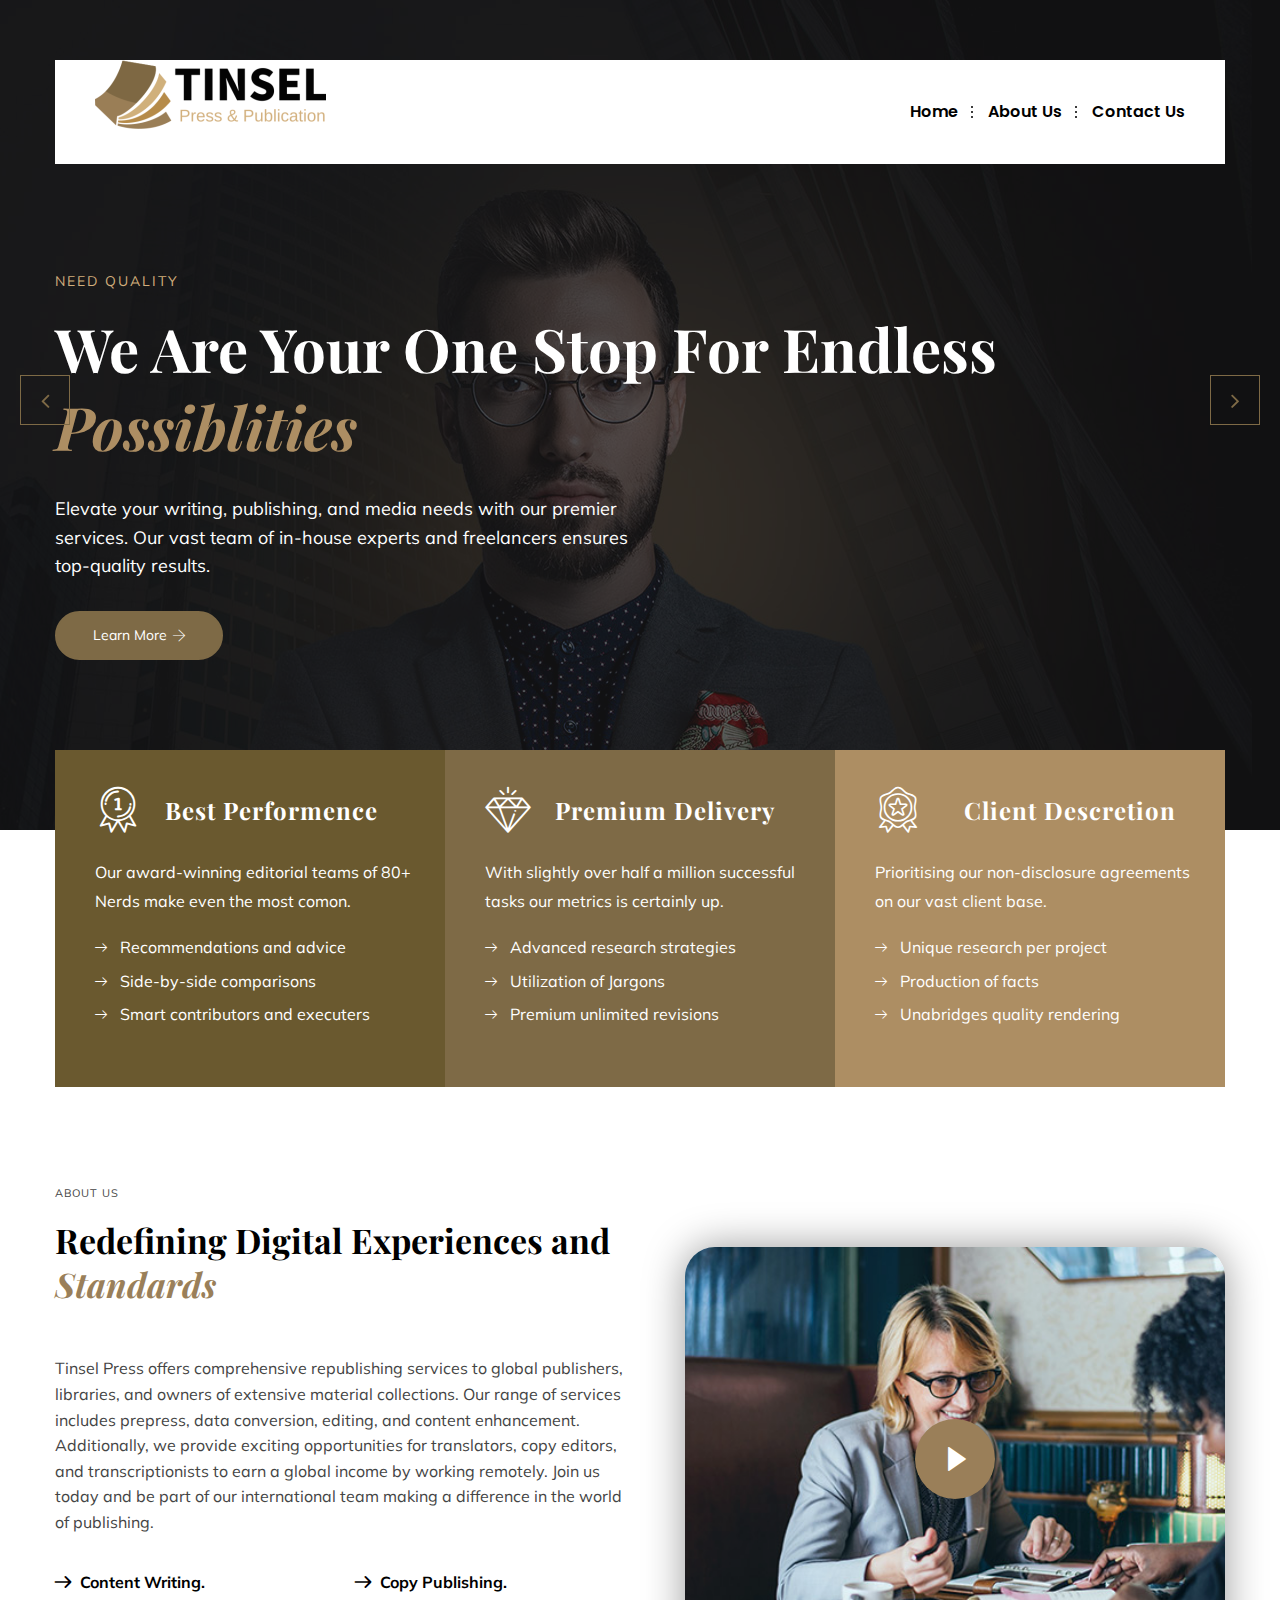
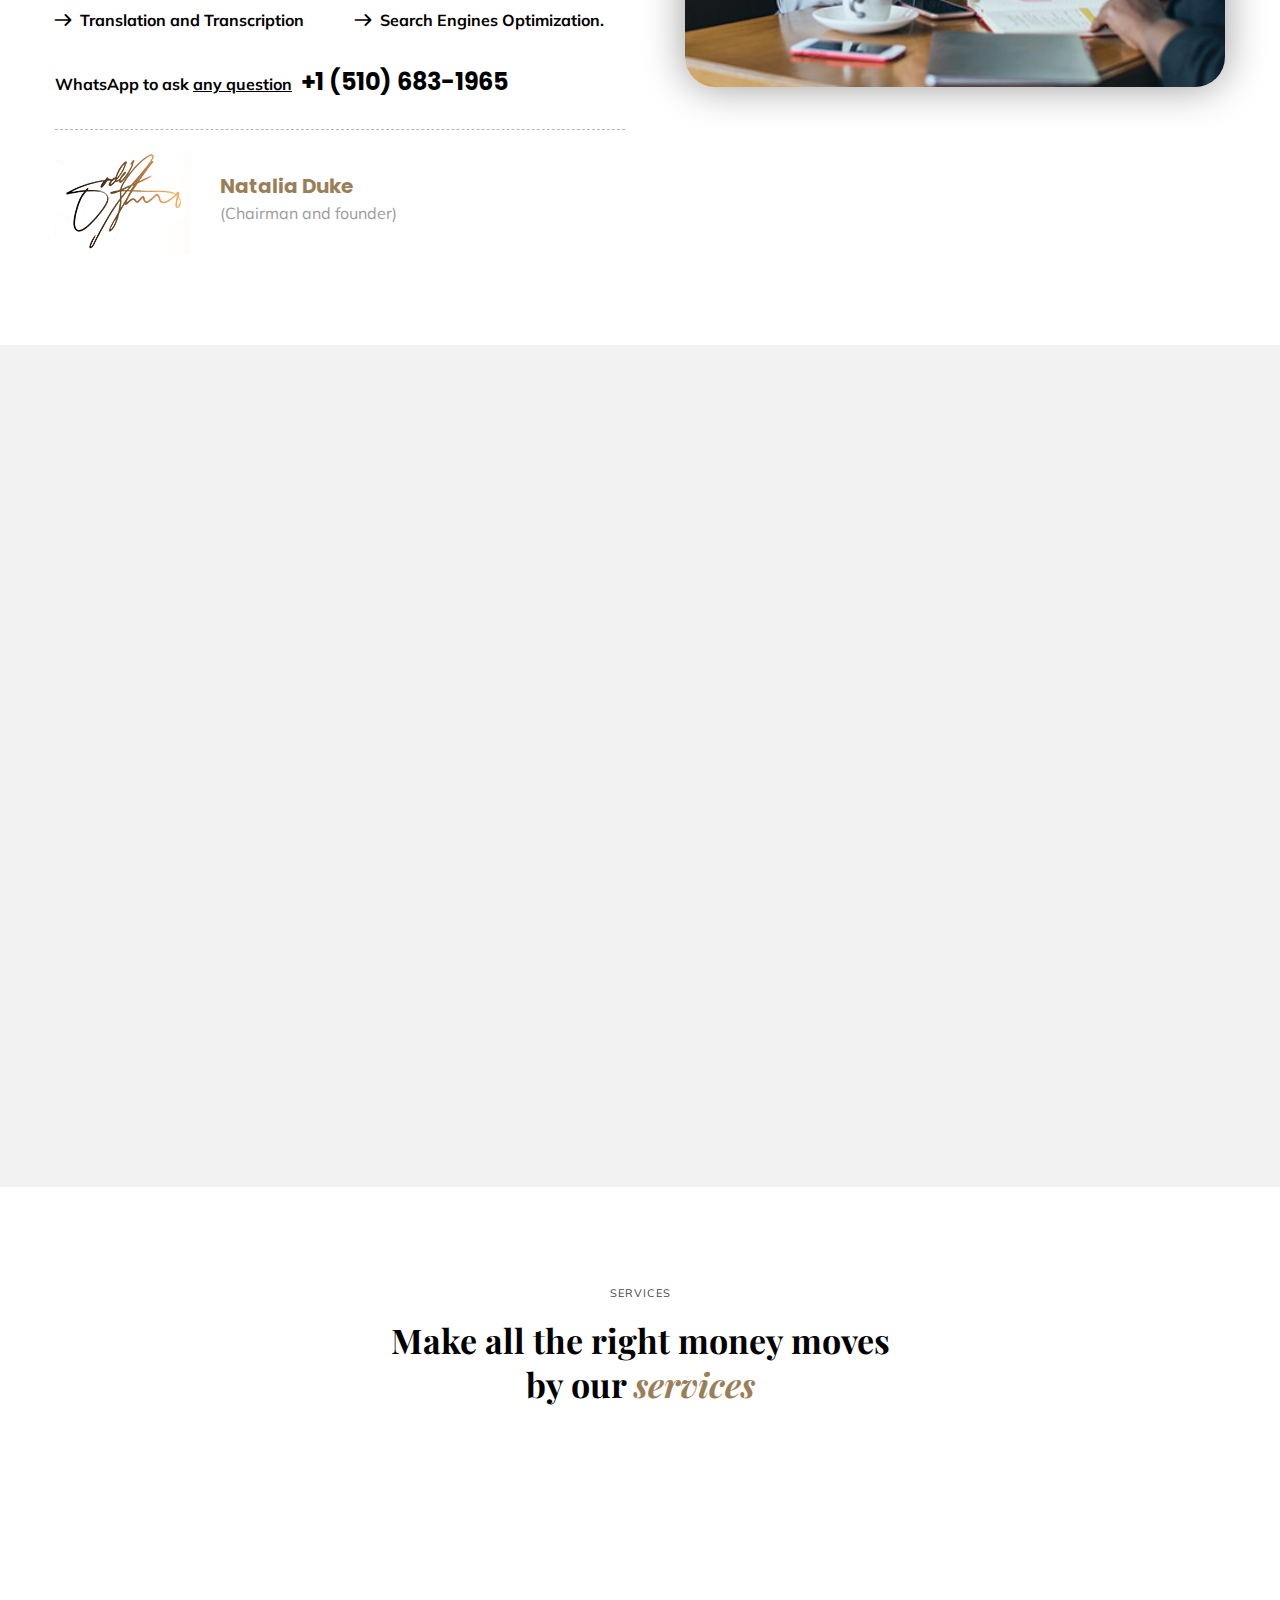
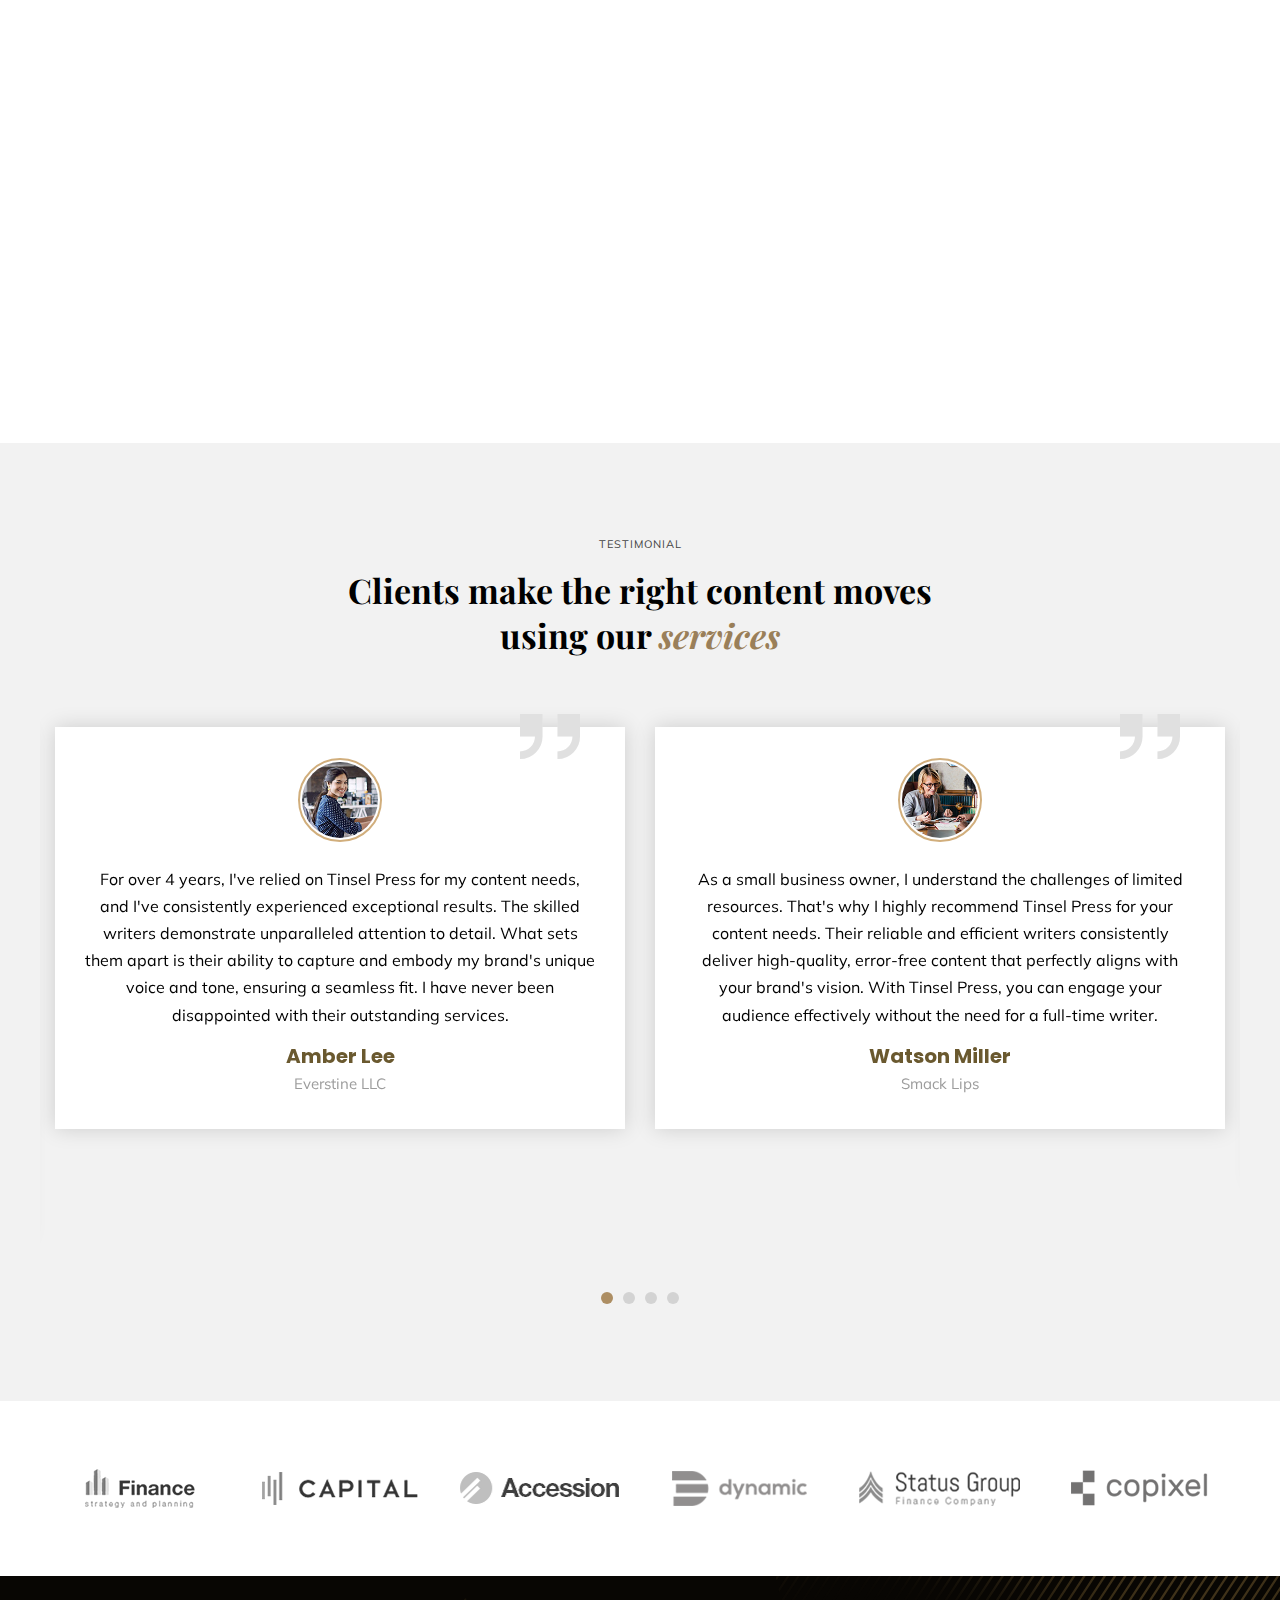
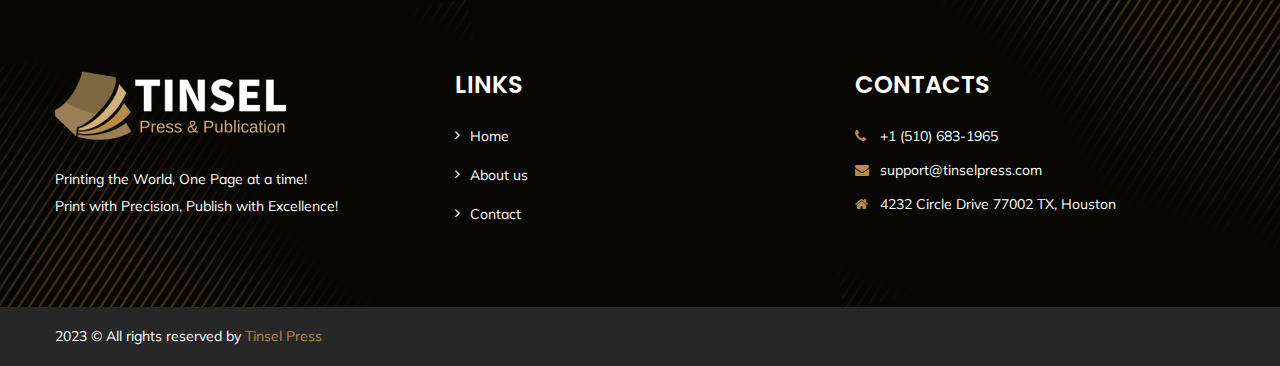
==== commit e56081cf: "Merge branch 'master' of https://github.com/sirkiosta/tinsel" ====
--- a/index.html
+++ b/index.html
@@ -118,16 +118,17 @@
 		<section class="main-slider style-three">
 			<div class="main-slider-carousel owl-carousel owl-theme">
 
-				<div class="slide" style="background-image:url(images/main-slider/5.jpg)">
+				<div class="slide"
+					style="background-image:url(images/main-slider/5.jpg);box-shadow: inset 0 0 0 2000px rgba(24, 24, 25, 0.7);">
 					<div class="auto-container">
 						<div class="content alternate">
-							<div class="title">We honor your opinion</div>
-							<h1 class="style-two">Our finance can give <br> possiblities <span
-									class="brown_color">business</span>
+							<div class="title">Need Quality</div>
+							<h1 class="style-two">We are your one stop for endless <span
+									class="brown_color">Possiblities</span>
 							</h1>
-							<div class="text alternate">We're the first digital wealth manager with a 6 year <br>
-								performance track
-								record in the UK.</div>
+							<div class="text alternate">Elevate your writing, publishing, and media needs with our
+								premier services. Our vast team of in-house experts and freelancers ensures top-quality
+								results.</div>
 							<div class="btn-box">
 								<a href="contact.html" class="theme-btn btn-style-nine">Learn More<span
 										class="icon flaticon-direction"></span></a>
@@ -136,18 +137,36 @@
 					</div>
 				</div>
 
-				<div class="slide" style="background-image:url(images/main-slider/5.jpg)">
+				<div class="slide"
+					style="background-image:url(images/main-slider/1.jpg);box-shadow: inset 0 0 0 2000px rgba(24, 24, 25, 0.7);">
 					<div class="auto-container">
 						<div class="content alternate">
-							<div class="title">We honor your opinion</div>
-							<h1 class="style-two">Our finance can give <br> possiblities <span
-									class="brown_color">business</span>
+							<div class="title">We're Professional</div>
+							<h1 class="style-two">Boost your potential to Maximum with <span
+									class="brown_color">expertise.</span>
 							</h1>
-							<div class="text alternate">We're the first digital wealth manager with a 6 year <br>
-								performance track
-								record in the UK.</div>
+							<div class="text alternate">Experience the forefront of content management with our proven
+								16-year track record of exceptional performance.</div>
 							<div class="btn-box">
 								<a href="contact.html" class="theme-btn btn-style-nine">Learn More<span
+										class="icon flaticon-direction"></span></a>
+							</div>
+						</div>
+					</div>
+				</div>
+
+				<div class="slide"
+					style="background-image:url(images/main-slider/4.jpg);box-shadow: inset 0 0 0 2000px rgba(24, 24, 25, 0.7);">
+					<div class="auto-container">
+						<div class="content alternate">
+							<div class="title">Best Services</div>
+							<h1 class="style-two">Giving you a prioritised edge over your<span
+									class="brown_color">Competitors</span>
+							</h1>
+							<div class="text alternate">Access complimentary digital content tailor-made for your
+								innovative and forward-thinking company.</div>
+							<div class="btn-box">
+								<a href="contact.html" class="theme-btn btn-style-nine">Contact Us<span
 										class="icon flaticon-direction"></span></a>
 							</div>
 						</div>
@@ -178,7 +197,7 @@
 								<ul class="list-style-three">
 									<li>Recommendations and advice</li>
 									<li>Side-by-side comparisons</li>
-									<li>Smart calculators and straight task</li>
+									<li>Smart contributors and executers</li>
 								</ul>
 							</div>
 						</div>
@@ -191,14 +210,15 @@
 									<div class="icon-box">
 										<span class="icon flaticon-diamond-1"></span>
 									</div>
-									<h4><a href="#">Expert Authorities</a></h4>
-								</div>
-								<div class="text">Half a million Finac members have already seen their credit score go
+									<h4><a href="#">Premium Delivery</a></h4>
+								</div>
+								<div class="text">With slightly over half a million successful tasks our metrics is
+									certainly
 									up.</div>
 								<ul class="list-style-three">
-									<li>Finding a better credit card</li>
-									<li>Stop sneaky subscription charges</li>
-									<li>We'll never judge your daily latte</li>
+									<li>Advanced research strategies</li>
+									<li>Utilization of Jargons</li>
+									<li>Premium unlimited revisions</li>
 								</ul>
 							</div>
 						</div>
@@ -207,18 +227,18 @@
 						<div class="services-block-ten col-lg-4 col-md-12 col-sm-12">
 							<div class="inner-box wow fadeInUp" data-wow-delay="600ms" data-wow-duration="1500ms">
 								<div class="large-icon flaticon-award"></div>
-								<div class="upper-box">
+								<div class="upper-box text-center">
 									<div class="icon-box">
 										<span class="icon flaticon-award"></span>
 									</div>
-									<h4><a href="#">Risk Protection</a></h4>
-								</div>
-								<div class="text">An online savings account could snag you up to 15x more interest.
+									<h4><a href="#">Client Descretion</a></h4>
+								</div>
+								<div class="text">Prioritising our non-disclosure agreements on our vast client base.
 								</div>
 								<ul class="list-style-three">
-									<li>Become a Finac member</li>
-									<li>From lowering your cable bill</li>
-									<li>We always have your security</li>
+									<li>Unique research per project</li>
+									<li>Production of facts</li>
+									<li>Unabridges quality rendering</li>
 								</ul>
 							</div>
 						</div>
@@ -241,44 +261,42 @@
 							<!-- Sec Title Two -->
 							<div class="sec-title-two brown">
 								<div class="title">about us</div>
-								<h2>We are here to manage your <br> finance with <span>experience</span></h2>
-							</div>
-
-							<div class="text">
-								<p>The argument in favor of using filler text goes something like this: If you use real
-									content in the
-									<a href="#">design process,</a> anytime you reach a review point you’ll end up
-									reviewing and
-									negotiating the content itself and not the design.
-								</p>
-								<p>Aenean tincidunt id mauris id auctor. Donec at ligula lacus. Nulla dignissim mi quis
-									neque interdum,
-									quis porta sem finibus.</p>
+								<h2>Redefining Digital Experiences and <span>Standards</span></h2>
+							</div>
+
+							<div class="text text-dark">
+								<p>Tinsel Press offers comprehensive republishing services to global publishers,
+									libraries, and owners of extensive material collections. Our range of services
+									includes prepress, data conversion, editing, and content enhancement. Additionally,
+									we provide exciting opportunities for translators, copy editors, and
+									transcriptionists to earn a global income by working remotely. Join us today and be
+									part of our international team making a difference in the world of publishing.</p>
 							</div>
 							<div class="row clearfix">
 								<div class="column col-lg-6 col-md-6 col-sm-12">
 									<ul class="list-style-one">
-										<li>Praesent feugiat sem mattis.</li>
+										<li>Content Writing.</li>
 									</ul>
 								</div>
 								<div class="column col-lg-6 col-md-6 col-sm-12">
 									<ul class="list-style-one">
-										<li>A wonderful serenity.</li>
+										<li>Copy Publishing.</li>
 									</ul>
 								</div>
 								<div class="column col-lg-6 col-md-6 col-sm-12">
 									<ul class="list-style-one">
-										<li>Premium services beyond you.</li>
+										<li>Translation and Transcription</li>
 									</ul>
 								</div>
 								<div class="column col-lg-6 col-md-6 col-sm-12">
 									<ul class="list-style-one">
-										<li>Set a link back to this photo.</li>
+										<li>Search Engines Optimization.</li>
 									</ul>
 								</div>
 							</div>
-							<div class="question">Call to ask <a href="#">any question</a> <strong>540-325-1523</strong>
-								<span class="or">or</span> <strong>540-328-1265</strong></div>
+							<div class="question">WhatsApp to ask <a href="https://wa.me/+15106831965">any question</a>
+								<strong>+1 (510) 683-1965</strong>
+							</div>
 							<div class="signature">
 								<div class="signature-img"><img src="images/icons/signature-1.png" alt="" /></div>
 								<h5>Natalia Duke</h5>
@@ -296,7 +314,7 @@
 								<figure class="image">
 									<img src="images/resource/video-img.jpg" alt="">
 								</figure>
-								<a href="https://www.youtube.com/watch?v=kxPCFljwJws"
+								<a href="https://www.youtube.com/watch?v=Hu0D4J9Dfxc"
 									class="lightbox-image overlay-box"><span class="flaticon-play-button"></span></a>
 							</div>
 
@@ -309,9 +327,9 @@
 											<div class="inner wow fadeInLeft" data-wow-delay="0ms"
 												data-wow-duration="1500ms">
 												<div class="count-outer count-box">
-													<span class="count-text" data-speed="2000" data-stop="1235">0</span>
-													<h4 class="counter-title">Satisfied Clients</h4>
-													<div class="text">Dolore magna aliq</div>
+													<span class="count-text" data-speed="2000" data-stop="12"></span>K+
+													<h4 class="counter-title">Total Clients</h4>
+													<div class="text">Maximum Satisfaction</div>
 												</div>
 											</div>
 										</div>
@@ -322,9 +340,9 @@
 												data-wow-duration="1500ms">
 												<div class="count-outer count-box">
 													<span class="count-text" data-speed="3500"
-														data-stop="1402">0</span>+
-													<h4 class="counter-title">Completed works</h4>
-													<div class="text">consectetur adipisicing</div>
+														data-stop="504">0</span>K+
+													<h4 class="counter-title">Completed Tasks</h4>
+													<div class="text">Multiple Disciplines</div>
 												</div>
 											</div>
 										</div>
@@ -336,7 +354,7 @@
 												<div class="count-outer count-box">
 													<span class="count-text" data-speed="2000" data-stop="35">0</span>
 													<h4 class="counter-title">Winning Awards</h4>
-													<div class="text">Lorem ipsum dolor</div>
+													<div class="text">Industry Recognised</div>
 												</div>
 											</div>
 										</div>
@@ -371,10 +389,10 @@
 											<div class="icon-box">
 												<span class="icon fa fa-bullhorn"></span>
 											</div>
-											<h6><a href="services-single.html">Market Research</a></h6>
-											<div class="text">Lorem ipsum dolor sit amet, con sectetu adipiscing elit,
-												sed do eius mod tempor
-												incididunt.</div>
+											<h6><a href="#">Keyword Research</a></h6>
+											<div class="text">Keyword research is essential for effective SEO. It
+												involves identifying words and phrases people use when searching online
+												to optimize content and improve visibility.</div>
 										</div>
 									</div>
 								</div>
@@ -389,10 +407,10 @@
 											<div class="icon-box">
 												<span class="icon fa fa-suitcase"></span>
 											</div>
-											<h6><a href="services-single.html">Business Planning</a></h6>
-											<div class="text">Lorem ipsum dolor sit amet, con sectetu adipiscing elit,
-												sed do eius mod tempor
-												incididunt.</div>
+											<h6><a href="#">Content Planning</a></h6>
+											<div class="text">Content planning is key to strategic content marketing. It
+												involves mapping out content creation and distribution to meet goals and
+												audience needs.</div>
 										</div>
 									</div>
 								</div>
@@ -407,10 +425,9 @@
 											<div class="icon-box">
 												<span class="icon fa fa-area-chart"></span>
 											</div>
-											<h6><a href="services-single.html">Investment Trade</a></h6>
-											<div class="text">Lorem ipsum dolor sit amet, con sectetu adipiscing elit,
-												sed do eius mod tempor
-												incididunt.</div>
+											<h6><a href="#">SEO</a></h6>
+											<div class="text">SEO is the process of optimizing websites to improve
+												search engine rankings and attract targeted organic traffic.</div>
 										</div>
 									</div>
 								</div>
@@ -425,10 +442,10 @@
 											<div class="icon-box">
 												<span class="icon fa fa-coffee"></span>
 											</div>
-											<h6><a href="services-single.html">Fund Management</a></h6>
-											<div class="text">Lorem ipsum dolor sit amet, con sectetu adipiscing elit,
-												sed do eius mod tempor
-												incididunt.</div>
+											<h6><a href="#">Transcription</a></h6>
+											<div class="text">Transcription converts spoken language into written text,
+												providing
+												accurate and reliable written records of audio or video content.</div>
 										</div>
 									</div>
 								</div>
@@ -443,10 +460,10 @@
 											<div class="icon-box">
 												<span class="icon fa fa-building"></span>
 											</div>
-											<h6><a href="services-single.html">Home loan</a></h6>
-											<div class="text">Lorem ipsum dolor sit amet, con sectetu adipiscing elit,
-												sed do eius mod tempor
-												incididunt.</div>
+											<h6><a href="#">Copy Scope</a></h6>
+											<div class="text">
+												Copy scope defines the specific content areas that require attention and
+												development for a project or task.</div>
 										</div>
 									</div>
 								</div>
@@ -461,10 +478,9 @@
 											<div class="icon-box">
 												<span class="icon fa fa-pie-chart"></span>
 											</div>
-											<h6><a href="services-single.html">Insurance Service</a></h6>
-											<div class="text">Lorem ipsum dolor sit amet, con sectetu adipiscing elit,
-												sed do eius mod tempor
-												incididunt.</div>
+											<h6><a href="#">Sales Copy</a></h6>
+											<div class="text">Sales copy is persuasive written content that aims to
+												drive customer action and increase sales.</div>
 										</div>
 									</div>
 								</div>
@@ -481,7 +497,7 @@
 								<div class="overlay-box">
 									<div class="overlay-inner">
 										<div class="content">
-											<h2>35 <span>years of experience</span></h2>
+											<h2>16 <span>years of experience</span></h2>
 										</div>
 									</div>
 								</div>
@@ -644,11 +660,115 @@
 			<div class="auto-container">
 				<!-- Sec Title Two -->
 				<div class="sec-title-two centered">
-					<div class="title">Services</div>
-					<h2>Make all the right money moves <br> by our <span>services</span></h2>
+					<div class="title">Testimonial</div>
+					<h2>Clients make the right content moves <br> using our <span>services</span></h2>
 				</div>
 
 				<div class="two-item-carousel owl-carousel owl-theme">
+
+					<!-- Testimonial Block Four -->
+					<div class="testimonial-block-four">
+						<div class="inner-box">
+							<div class="quote-icon flaticon-double-quotes"></div>
+							<div class="image-outer">
+								<div class="image">
+									<img src="images/resource/author-1.jpg" alt="" />
+								</div>
+							</div>
+							<div class="text">For over 4 years, I've relied on Tinsel Press for my
+								content needs, and I've consistently experienced exceptional results. The skilled
+								writers demonstrate unparalleled attention to detail. What sets them apart is their
+								ability to capture and embody my brand's unique voice and tone, ensuring a seamless fit.
+								I have never been disappointed with their outstanding services.
+							</div>
+							<h5>Amber Lee</h5>
+							<div class="designation">Everstine LLC</div>
+						</div>
+					</div>
+
+					<!-- Testimonial Block Four -->
+					<div class="testimonial-block-four">
+						<div class="inner-box">
+							<div class="quote-icon flaticon-double-quotes"></div>
+							<div class="image-outer">
+								<div class="image">
+									<img src="images/resource/author-2.jpg" alt="" />
+								</div>
+							</div>
+							<div class="text">As a small business owner, I understand the challenges of limited
+								resources. That's why I highly recommend Tinsel Press for your content needs. Their
+								reliable and efficient writers consistently deliver high-quality, error-free content
+								that perfectly aligns with your brand's vision. With Tinsel Press, you can engage your
+								audience effectively without the need for a full-time writer.
+							</div>
+							<h5>Watson Miller</h5>
+							<div class="designation">Smack Lips</div>
+						</div>
+					</div>
+
+					<!-- Testimonial Block Four -->
+					<div class="testimonial-block-four">
+						<div class="inner-box">
+							<div class="quote-icon flaticon-double-quotes"></div>
+							<div class="image-outer">
+								<div class="image">
+									<img src="images/resource/author-3.jpg" alt="" />
+								</div>
+							</div>
+							<div class="text">Initially skeptical about using a freelance work marketplace for my
+								company's content needs, I took the plunge and couldn't be happier. The writers on this
+								platform not only possess exceptional skills in creating error-free content but also
+								bring a fresh perspective to our brand's messaging. What impressed me further is their
+								openness to feedback, ensuring that our vision is effectively translated into the
+								content they produce. It has been a rewarding experience collaborating with them.
+							</div>
+							<h5>Gracie Andang</h5>
+							<div class="designation">SteepSlow</div>
+						</div>
+					</div>
+
+					<!-- Testimonial Block Four -->
+					<div class="testimonial-block-four">
+						<div class="inner-box">
+							<div class="quote-icon flaticon-double-quotes"></div>
+							<div class="image-outer">
+								<div class="image">
+									<img src="images/resource/author-4.jpg" alt="" />
+								</div>
+							</div>
+							<div class="text">The team at Tinsel Press is truly exceptional, demonstrating a genuine
+								passion for their work. They consistently provide outstanding service and support,
+								readily available to address any questions or concerns. I was particularly impressed
+								with their remarkable performance on my recent project. Their commitment to customer
+								satisfaction is unparalleled, consistently going above and beyond to ensure that I was
+								completely delighted with the end result. Choosing Tinsel Press has been an absolute
+								pleasure and a guarantee of remarkable outcomes.
+							</div>
+							<h5>Erbil Hook</h5>
+							<div class="designation">Hairess Cosmetology</div>
+						</div>
+					</div>
+
+					<!-- Testimonial Block Four -->
+					<div class="testimonial-block-four">
+						<div class="inner-box">
+							<div class="quote-icon flaticon-double-quotes"></div>
+							<div class="image-outer">
+								<div class="image">
+									<img src="images/resource/author-5.jpg" alt="" />
+								</div>
+							</div>
+							<div class="text">We consider ourselves incredibly fortunate to partner with Tinsel Press
+								Corporation as our trusted PR firm. Their team of dedicated professionals consistently
+								puts forth 100% effort to promote our brand, expecting nothing in return. Their
+								unwavering commitment and willingness to go the extra mile for us have been invaluable.
+								We are truly grateful for their exceptional work. Tinsel Press Corporation stands out
+								as the premier professional service in the industry, delivering unparalleled results.
+							</div>
+							<h5>Alex Anderson</h5>
+							<div class="designation">Anderlings Publishing</div>
+						</div>
+					</div>
 
 					<!-- Testimonial Block Four -->
 					<div class="testimonial-block-four">
@@ -659,13 +779,18 @@
 									<img src="images/resource/author-6.jpg" alt="" />
 								</div>
 							</div>
-							<div class="text">The argument in favor of using filler text goes something like this: If
-								you use real
-								content in the design process, anytime reach a review point you’ll end up reviewing and
-								negotiating.
-							</div>
-							<h5>Amber Lee</h5>
-							<div class="designation">Co-founder</div>
+							<div class="text">
+								As the head librarian of a prestigious university, my mission is to enhance our
+								collection's accessibility and quality for the benefit of our students and faculty.
+								That's why I entrusted Tinsel Press with our data conversion and content improvement
+								needs. Their expertise has been instrumental in digitizing our entire collection,
+								revolutionizing how our patrons search and access information. The team at Tinsel
+								Press is not only knowledgeable and professional but also goes above and beyond to
+								ensure our utmost satisfaction. I wholeheartedly recommend their services to any library
+								seeking to elevate its collection to new heights.
+							</div>
+							<h5>Micheal George</h5>
+							<div class="designation">Librarian</div>
 						</div>
 					</div>
 
@@ -678,89 +803,18 @@
 									<img src="images/resource/author-7.jpg" alt="" />
 								</div>
 							</div>
-							<div class="text">The argument in favor of using filler text goes something like this: If
-								you use real
-								content in the design process, anytime reach a review point you’ll end up reviewing and
-								negotiating.
-							</div>
-							<h5>Watson Fitter</h5>
-							<div class="designation">Co-founder</div>
-						</div>
-					</div>
-
-					<!-- Testimonial Block Four -->
-					<div class="testimonial-block-four">
-						<div class="inner-box">
-							<div class="quote-icon flaticon-double-quotes"></div>
-							<div class="image-outer">
-								<div class="image">
-									<img src="images/resource/author-6.jpg" alt="" />
-								</div>
-							</div>
-							<div class="text">The argument in favor of using filler text goes something like this: If
-								you use real
-								content in the design process, anytime reach a review point you’ll end up reviewing and
-								negotiating.
-							</div>
-							<h5>Micheal Bush</h5>
-							<div class="designation">Co-founder</div>
-						</div>
-					</div>
-
-					<!-- Testimonial Block Four -->
-					<div class="testimonial-block-four">
-						<div class="inner-box">
-							<div class="quote-icon flaticon-double-quotes"></div>
-							<div class="image-outer">
-								<div class="image">
-									<img src="images/resource/author-7.jpg" alt="" />
-								</div>
-							</div>
-							<div class="text">The argument in favor of using filler text goes something like this: If
-								you use real
-								content in the design process, anytime reach a review point you’ll end up reviewing and
-								negotiating.
-							</div>
-							<h5>Erbil Hook</h5>
-							<div class="designation">Co-founder</div>
-						</div>
-					</div>
-
-					<!-- Testimonial Block Four -->
-					<div class="testimonial-block-four">
-						<div class="inner-box">
-							<div class="quote-icon flaticon-double-quotes"></div>
-							<div class="image-outer">
-								<div class="image">
-									<img src="images/resource/author-6.jpg" alt="" />
-								</div>
-							</div>
-							<div class="text">The argument in favor of using filler text goes something like this: If
-								you use real
-								content in the design process, anytime reach a review point you’ll end up reviewing and
-								negotiating.
-							</div>
-							<h5>Alex Anderson</h5>
-							<div class="designation">Co-founder</div>
-						</div>
-					</div>
-
-					<!-- Testimonial Block Four -->
-					<div class="testimonial-block-four">
-						<div class="inner-box">
-							<div class="quote-icon flaticon-double-quotes"></div>
-							<div class="image-outer">
-								<div class="image">
-									<img src="images/resource/author-7.jpg" alt="" />
-								</div>
-							</div>
-							<div class="text">The argument in favor of using filler text goes something like this: If
-								you use real
-								content in the design process, anytime reach a review point you’ll end up reviewing and
-								negotiating.
+							<div class="text">As the owner of a significant collection of historical documents, I was in
+								dire need of a reliable company to digitize and preserve these valuable artifacts for
+								future generations. It was a fortunate discovery when I came across Tinsel Press.
+								Their team of experts skillfully scanned, edited, and enhanced my collection,
+								transforming it into an easily accessible and shareable format. Their meticulous
+								attention to detail and unwavering commitment to quality exceeded my expectations. I am
+								genuinely grateful for their exceptional services. Without hesitation, I highly
+								recommend Tinsel Press to anyone seeking to digitize and preserve their own
+								collections.
 							</div>
 							<h5>Micheal George</h5>
-							<div class="designation">Co-founder</div>
+							<div class="designation">ArchiGuy</div>
 						</div>
 					</div>
 
@@ -837,9 +891,9 @@
 										<div class="logo">
 											<a href="/"><img src="images/tinsel/tinsel-footer.png" alt="" /></a>
 										</div>
-										<div class="text">Lorem ipsum dolor sit amet, consectetur adipiscing elit, sed
-											do eiusmod tempor
-											incididunt.</div>
+										<div class="text">
+											Printing the World, One Page at a time! <br>
+											Print with Precision, Publish with Excellence!</div>
 
 									</div>
 								</div>
@@ -849,9 +903,9 @@
 									<div class="footer-widget links-widget">
 										<h4>Links</h4>
 										<ul class="list-link">
-											<li><a href="#">Home</a></li>
-											<li><a href="#">About us</a></li>
-											<li><a href="#">Contact</a></li>
+											<li><a href="/">Home</a></li>
+											<li><a href="/about.html">About us</a></li>
+											<li><a href="/contact.html">Contact</a></li>
 										</ul>
 									</div>
 								</div>
--- a/css/style.css
+++ b/css/style.css
@@ -155,8 +155,7 @@
 input,
 button,
 select,
-textarea {
-}
+textarea {}
 
 textarea {
   overflow: hidden;
@@ -264,13 +263,11 @@
   background-image: -ms-linear-gradient(top, #9ee213 0%, #45a401 100%);
   background-image: -moz-linear-gradient(top, #9ee213 0%, #45a401 100%);
   background-image: -o-linear-gradient(top, #9ee213 0%, #45a401 100%);
-  background-image: -webkit-gradient(
-    linear,
-    left top,
-    left bottom,
-    color-stop(0, #9ee213),
-    color-stop(100, #45a401)
-  );
+  background-image: -webkit-gradient(linear,
+      left top,
+      left bottom,
+      color-stop(0, #9ee213),
+      color-stop(100, #45a401));
   background-image: -webkit-linear-gradient(top, #9ee213 0%, #45a401 100%);
   background-image: linear-gradient(to bottom, #9ee213 0%, #45a401 100%);
 }
@@ -279,13 +276,11 @@
   background-image: -ms-linear-gradient(top, #45a401 0%, #9ee213 100%);
   background-image: -moz-linear-gradient(top, #45a401 0%, #9ee213 100%);
   background-image: -o-linear-gradient(top, #45a401 0%, #9ee213 100%);
-  background-image: -webkit-gradient(
-    linear,
-    left top,
-    left bottom,
-    color-stop(0, #45a401),
-    color-stop(100, #9ee213)
-  );
+  background-image: -webkit-gradient(linear,
+      left top,
+      left bottom,
+      color-stop(0, #45a401),
+      color-stop(100, #9ee213));
   background-image: -webkit-linear-gradient(top, #45a401 0%, #9ee213 100%);
   background-image: linear-gradient(to bottom, #45a401 0%, #9ee213 100%);
   color: #ffffff;
@@ -331,13 +326,11 @@
   background-image: -ms-linear-gradient(top, #45a401 0%, #9ee213 100%);
   background-image: -moz-linear-gradient(top, #45a401 0%, #9ee213 100%);
   background-image: -o-linear-gradient(top, #45a401 0%, #9ee213 100%);
-  background-image: -webkit-gradient(
-    linear,
-    left top,
-    left bottom,
-    color-stop(0, #45a401),
-    color-stop(100, #9ee213)
-  );
+  background-image: -webkit-gradient(linear,
+      left top,
+      left bottom,
+      color-stop(0, #45a401),
+      color-stop(100, #9ee213));
   background-image: -webkit-linear-gradient(top, #45a401 0%, #9ee213 100%);
   background-image: linear-gradient(to bottom, #45a401 0%, #9ee213 100%);
 }
@@ -546,13 +539,11 @@
   background-image: -ms-linear-gradient(left, #fe1000 0%, #b2180e 100%);
   background-image: -moz-linear-gradient(left, #fe1000 0%, #b2180e 100%);
   background-image: -o-linear-gradient(left, #fe1000 0%, #b2180e 100%);
-  background-image: -webkit-gradient(
-    linear,
-    left top,
-    right top,
-    color-stop(0, #fe1000),
-    color-stop(100, #b2180e)
-  );
+  background-image: -webkit-gradient(linear,
+      left top,
+      right top,
+      color-stop(0, #fe1000),
+      color-stop(100, #b2180e));
   background-image: -webkit-linear-gradient(left, #fe1000 0%, #b2180e 100%);
   background-image: linear-gradient(to right, #fe1000 0%, #b2180e 100%);
 }
@@ -561,13 +552,11 @@
   background-image: -ms-linear-gradient(left, #b2180e 0%, #fe1000 100%);
   background-image: -moz-linear-gradient(left, #b2180e 0%, #fe1000 100%);
   background-image: -o-linear-gradient(left, #b2180e 0%, #fe1000 100%);
-  background-image: -webkit-gradient(
-    linear,
-    left top,
-    right top,
-    color-stop(0, #b2180e),
-    color-stop(100, #fe1000)
-  );
+  background-image: -webkit-gradient(linear,
+      left top,
+      right top,
+      color-stop(0, #b2180e),
+      color-stop(100, #fe1000));
   background-image: -webkit-linear-gradient(left, #b2180e 0%, #fe1000 100%);
   background-image: linear-gradient(to right, #b2180e 0%, #fe1000 100%);
 }
@@ -636,13 +625,11 @@
   background-image: -ms-linear-gradient(left, #fd1000 0%, #b1180e 100%);
   background-image: -moz-linear-gradient(left, #fd1000 0%, #b1180e 100%);
   background-image: -o-linear-gradient(left, #fd1000 0%, #b1180e 100%);
-  background-image: -webkit-gradient(
-    linear,
-    left top,
-    right top,
-    color-stop(0, #fd1000),
-    color-stop(100, #b1180e)
-  );
+  background-image: -webkit-gradient(linear,
+      left top,
+      right top,
+      color-stop(0, #fd1000),
+      color-stop(100, #b1180e));
   background-image: -webkit-linear-gradient(left, #fd1000 0%, #b1180e 100%);
   background-image: linear-gradient(to right, #fd1000 0%, #b1180e 100%);
 }
@@ -695,13 +682,11 @@
   background-image: -ms-linear-gradient(top, #3241ff 0%, #0e19a1 100%);
   background-image: -moz-linear-gradient(top, #3241ff 0%, #0e19a1 100%);
   background-image: -o-linear-gradient(top, #3241ff 0%, #0e19a1 100%);
-  background-image: -webkit-gradient(
-    linear,
-    left top,
-    left bottom,
-    color-stop(0, #3241ff),
-    color-stop(100, #0e19a1)
-  );
+  background-image: -webkit-gradient(linear,
+      left top,
+      left bottom,
+      color-stop(0, #3241ff),
+      color-stop(100, #0e19a1));
   background-image: -webkit-linear-gradient(top, #3241ff 0%, #0e19a1 100%);
   background-image: linear-gradient(to bottom, #3241ff 0%, #0e19a1 100%);
 }
@@ -773,13 +758,11 @@
   background: -ms-linear-gradient(top, #3140fc 0%, #0b1599 100%);
   background: -moz-linear-gradient(top, #3140fc 0%, #0b1599 100%);
   background: -o-linear-gradient(top, #3140fc 0%, #0b1599 100%);
-  background: -webkit-gradient(
-    linear,
-    left top,
-    left bottom,
-    color-stop(0, #3140fc),
-    color-stop(100, #0b1599)
-  );
+  background: -webkit-gradient(linear,
+      left top,
+      left bottom,
+      color-stop(0, #3140fc),
+      color-stop(100, #0b1599));
   background: -webkit-linear-gradient(top, #3140fc 0%, #0b1599 100%);
   background: linear-gradient(to bottom, #3140fc 0%, #0b1599 100%);
 }
@@ -940,7 +923,7 @@
   position: relative;
   font-size: 16px;
   line-height: 1.8em;
-  color: #1a1e66;
+  color: #444444;
   margin-top: 25px;
 }
 
@@ -1154,7 +1137,7 @@
 .list-style-five li,
 .list-style-five li a {
   position: relative;
-  color: #1a1e66;
+  color: #444444;
   font-size: 18px;
   font-weight: 400;
   margin-bottom: 15px;
@@ -1397,7 +1380,7 @@
   transform: translate3d(0px, 0px, 0px) !important;
 }
 
-.main-header .top-right .language > a {
+.main-header .top-right .language>a {
   color: #ffffff;
   text-transform: capitalize;
   display: inline-block;
@@ -1409,7 +1392,7 @@
   border-radius: 0px;
 }
 
-.main-header .top-right .language > a:after {
+.main-header .top-right .language>a:after {
   display: none;
 }
 
@@ -1417,7 +1400,7 @@
   background: none;
 }
 
-.main-header .top-right .language .dropdown-menu > li {
+.main-header .top-right .language .dropdown-menu>li {
   padding-right: 0px !important;
   margin: 0px !important;
   float: none;
@@ -1425,11 +1408,11 @@
   border-bottom: 1px solid rgba(255, 255, 255, 0.2);
 }
 
-.main-header .top-right .language .dropdown-menu > li:last-child {
+.main-header .top-right .language .dropdown-menu>li:last-child {
   border-bottom: none;
 }
 
-.main-header .top-right .language .dropdown-menu > li > a {
+.main-header .top-right .language .dropdown-menu>li>a {
   padding: 12px 20px !important;
   color: #ffffff;
   display: block;
@@ -1442,7 +1425,7 @@
   transition: all 300ms ease;
 }
 
-.main-header .top-right .language .dropdown-menu > li > a:hover {
+.main-header .top-right .language .dropdown-menu>li>a:hover {
   color: #ffffff !important;
   background-color: #f71101;
 }
@@ -1482,7 +1465,7 @@
   color: #d1ae7c !important;
 }
 
-.header-style-four .header-lower .language > a {
+.header-style-four .header-lower .language>a {
   color: #000000 !important;
 }
 
@@ -1578,7 +1561,7 @@
   margin-top: 42px;
 }
 
-.main-header .header-lower .search-box-outer .dropdown-menu > li {
+.main-header .header-lower .search-box-outer .dropdown-menu>li {
   padding: 0px;
   border: none;
   background: none;
@@ -1684,7 +1667,7 @@
   margin-top: 20px;
 }
 
-.header-style-five .header-upper .search-box-outer .dropdown-menu > li {
+.header-style-five .header-upper .search-box-outer .dropdown-menu>li {
   padding: 0px;
   border: none;
   background: none;
@@ -1765,7 +1748,7 @@
   transform: translate3d(0px, 0px, 0px) !important;
 }
 
-.main-header .header-lower .language > a {
+.main-header .header-lower .language>a {
   color: #ffffff;
   text-transform: capitalize;
   display: inline-block;
@@ -1777,7 +1760,7 @@
   border-radius: 0px;
 }
 
-.main-header .header-lower .language > a:after {
+.main-header .header-lower .language>a:after {
   display: none;
 }
 
@@ -1785,7 +1768,7 @@
   background: none;
 }
 
-.main-header .header-lower .language .dropdown-menu > li {
+.main-header .header-lower .language .dropdown-menu>li {
   padding-right: 0px !important;
   margin: 0px !important;
   float: none;
@@ -1793,11 +1776,11 @@
   border-bottom: 1px solid rgba(255, 255, 255, 0.2);
 }
 
-.main-header .header-lower .language .dropdown-menu > li:last-child {
+.main-header .header-lower .language .dropdown-menu>li:last-child {
   border-bottom: none;
 }
 
-.main-header .header-lower .language .dropdown-menu > li > a {
+.main-header .header-lower .language .dropdown-menu>li>a {
   padding: 12px 20px !important;
   color: #ffffff;
   display: block;
@@ -1810,7 +1793,7 @@
   transition: all 300ms ease;
 }
 
-.main-header .header-lower .language .dropdown-menu > li > a:hover {
+.main-header .header-lower .language .dropdown-menu>li>a:hover {
   color: #ffffff !important;
   background-color: #509cf9;
 }
@@ -1864,12 +1847,12 @@
   animation-iteration-count: 1;
 }
 
-.sticky-header .main-menu .navigation > li > a {
+.sticky-header .main-menu .navigation>li>a {
   padding: 19px 0px !important;
   color: #ffffff !important;
 }
 
-.sticky-header .main-menu .navigation > li > a:after {
+.sticky-header .main-menu .navigation>li>a:after {
   display: none;
 }
 
@@ -1936,6 +1919,7 @@
   .header-style-four .header-lower .logo-box .logo {
     padding-bottom: 20px;
   }
+
   .header-style-four .header-lower .logo-box .logo img {
     width: 70%;
   }
@@ -1971,7 +1955,7 @@
   margin: 0px;
 }
 
-.main-menu .navigation > li {
+.main-menu .navigation>li {
   position: relative;
   float: left;
   margin-right: 30px;
@@ -1982,7 +1966,7 @@
   -o-transition: all 500ms ease;
 }
 
-.main-menu .navigation > li:last-child {
+.main-menu .navigation>li:last-child {
   margin-right: 0px;
 }
 
@@ -2027,7 +2011,7 @@
   padding: 21px 0px;
 }
 
-.main-menu .navigation > li > a {
+.main-menu .navigation>li>a {
   position: relative;
   display: block;
   color: #ffffff;
@@ -2047,7 +2031,7 @@
   font-family: "Poppins", sans-serif;
 }
 
-.main-menu .navigation > li > a:after {
+.main-menu .navigation>li>a:after {
   position: absolute;
   content: "";
   right: 0px;
@@ -2062,145 +2046,115 @@
   -o-transition: all 500ms ease;
 }
 
-.main-menu .navigation > li:hover > a::after,
-.main-menu .navigation > li.current > a::after {
+.main-menu .navigation>li:hover>a::after,
+.main-menu .navigation>li.current>a::after {
   width: 22px;
 }
 
-.header-style-three .main-menu .navigation > li > a:after {
+.header-style-three .main-menu .navigation>li>a:after {
   width: 100%;
   bottom: 45px;
   opacity: 0;
   background: -ms-linear-gradient(left, #f44c01 0%, #ff7a01 100%);
   background: -moz-linear-gradient(left, #f44c01 0%, #ff7a01 100%);
   background: -o-linear-gradient(left, #f44c01 0%, #ff7a01 100%);
-  background: -webkit-gradient(
-    linear,
-    left top,
-    right top,
-    color-stop(0, #f44c01),
-    color-stop(100, #ff7a01)
-  );
+  background: -webkit-gradient(linear,
+      left top,
+      right top,
+      color-stop(0, #f44c01),
+      color-stop(100, #ff7a01));
   background: -webkit-linear-gradient(left, #f44c01 0%, #ff7a01 100%);
   background: linear-gradient(to right, #f44c01 0%, #ff7a01 100%);
 }
 
-.header-style-three .main-menu .navigation > li:hover > a,
-.header-style-three .main-menu .navigation > li.current > a {
-  color: #ffffff;
-}
-
-.header-style-three .main-menu .navigation > li:hover > a:after,
-.header-style-three .main-menu .navigation > li.current > a:after {
+.header-style-three .main-menu .navigation>li:hover>a,
+.header-style-three .main-menu .navigation>li.current>a {
+  color: #ffffff;
+}
+
+.header-style-three .main-menu .navigation>li:hover>a:after,
+.header-style-three .main-menu .navigation>li.current>a:after {
   opacity: 1;
 }
 
-.header-style-four .main-menu .navigation > li > ul {
+.header-style-four .main-menu .navigation>li>ul {
   border-color: #69582f;
 }
 
-.header-style-four .main-menu .navigation > li > a:before {
+.header-style-four .main-menu .navigation>li>a:before {
   color: #000000;
 }
 
-.header-style-four .main-menu .navigation > li:hover > a,
-.header-style-four .main-menu .navigation > li.current > a {
+.header-style-four .main-menu .navigation>li:hover>a,
+.header-style-four .main-menu .navigation>li.current>a {
   color: #000000;
 }
 
-.header-style-four .main-menu .navigation > li > ul > li > ul > li:hover > a,
-.header-style-four .main-menu .navigation > li > ul > li:hover > a {
+.header-style-four .main-menu .navigation>li>ul>li>ul>li:hover>a,
+.header-style-four .main-menu .navigation>li>ul>li:hover>a {
   background-color: #69582f;
 }
 
-.header-style-four .main-menu .navigation > li > ul > li > ul {
+.header-style-four .main-menu .navigation>li>ul>li>ul {
   border-color: #69582f;
 }
 
-.header-style-five .main-menu .navigation > li:hover > a,
-.header-style-five .main-menu .navigation > li.current > a {
+.header-style-five .main-menu .navigation>li:hover>a,
+.header-style-five .main-menu .navigation>li.current>a {
   color: #f71101;
 }
 
-.header-style-five .main-menu .navigation > li > ul {
+.header-style-five .main-menu .navigation>li>ul {
   border-color: #ec0203;
 }
 
-.header-style-five .main-menu .navigation > li > ul > li > ul > li:hover > a,
-.header-style-five .main-menu .navigation > li > ul > li:hover > a {
+.header-style-five .main-menu .navigation>li>ul>li>ul>li:hover>a,
+.header-style-five .main-menu .navigation>li>ul>li:hover>a {
   background-color: #ec0203;
 }
 
-.header-style-five .main-menu .navigation > li > ul > li > ul {
+.header-style-five .main-menu .navigation>li>ul>li>ul {
   border-color: #ec0203;
 }
 
-.header-style-five.five-alternate .main-menu .navigation > li:hover > a,
-.header-style-five.five-alternate .main-menu .navigation > li.current > a {
+.header-style-five.five-alternate .main-menu .navigation>li:hover>a,
+.header-style-five.five-alternate .main-menu .navigation>li.current>a {
   color: #3241ff;
 }
 
-.header-style-five.five-alternate .main-menu .navigation > li > ul {
+.header-style-five.five-alternate .main-menu .navigation>li>ul {
   border-color: #3241ff;
 }
 
-.header-style-five.five-alternate
-  .main-menu
-  .navigation
-  > li
-  > ul
-  > li
-  > ul
-  > li:hover
-  > a,
-.header-style-five.five-alternate
-  .main-menu
-  .navigation
-  > li
-  > ul
-  > li:hover
-  > a {
+.header-style-five.five-alternate .main-menu .navigation>li>ul>li>ul>li:hover>a,
+.header-style-five.five-alternate .main-menu .navigation>li>ul>li:hover>a {
   background-color: #3241ff;
 }
 
-.header-style-five.five-alternate .main-menu .navigation > li > ul > li > ul {
+.header-style-five.five-alternate .main-menu .navigation>li>ul>li>ul {
   border-color: #3241ff;
 }
 
-.header-style-five.five-alternate
-  .top-right
-  .cart-box
-  .cart-box-btn
-  .total-cart {
+.header-style-five.five-alternate .top-right .cart-box .cart-box-btn .total-cart {
   background-color: #42a200;
 }
 
-.header-style-two .main-menu .navigation > li > a {
+.header-style-two .main-menu .navigation>li>a {
   padding: 13px 0px;
 }
 
-.header-style-two .main-menu .navigation > li > a:after {
+.header-style-two .main-menu .navigation>li>a:after {
   display: none;
 }
 
-.header-style-two .main-menu .navigation > li:hover > a,
-.header-style-two .main-menu .navigation > li.current > a,
-.header-style-two
-  .main-header.light-version
-  .main-menu
-  .navigation
-  > li:hover
-  > a,
-.header-style-two
-  .main-header.light-version
-  .main-menu
-  .navigation
-  > li.current
-  > a {
+.header-style-two .main-menu .navigation>li:hover>a,
+.header-style-two .main-menu .navigation>li.current>a,
+.header-style-two .main-header.light-version .main-menu .navigation>li:hover>a,
+.header-style-two .main-header.light-version .main-menu .navigation>li.current>a {
   color: #5ea6ff;
 }
 
-.header-style-four .main-menu .navigation > li:after {
+.header-style-four .main-menu .navigation>li:after {
   position: absolute;
   content: "";
   right: -15px;
@@ -2211,43 +2165,43 @@
   background: url(../images/icons/devider.png) no-repeat;
 }
 
-.header-style-four .main-menu .navigation > li:last-child::after {
+.header-style-four .main-menu .navigation>li:last-child::after {
   display: none;
 }
 
-.header-style-four .main-menu .navigation > li > a:after {
+.header-style-four .main-menu .navigation>li>a:after {
   bottom: 0px;
 }
 
-.header-style-four .main-menu .navigation > li > a {
+.header-style-four .main-menu .navigation>li>a {
   color: #000000;
   padding: 37px 0px;
 }
 
-.header-style-five .main-menu .navigation > li > a {
+.header-style-five .main-menu .navigation>li>a {
   color: #000000;
   padding: 18px 0px;
 }
 
-.header-style-five .main-menu .navigation > li > a:after {
+.header-style-five .main-menu .navigation>li>a:after {
   display: none;
 }
 
-.header-style-four .main-menu .navigation > li > a:after {
+.header-style-four .main-menu .navigation>li>a:after {
   background-color: #9a7f59;
 }
 
-.header-style-four .main-menu .navigation > li:hover > a::after,
-.header-style-four .main-menu .navigation > li.current > a::after {
+.header-style-four .main-menu .navigation>li:hover>a::after,
+.header-style-four .main-menu .navigation>li.current>a::after {
   width: 100%;
   bottom: -1px;
 }
 
-.main-menu .navigation > li.dropdown > a {
+.main-menu .navigation>li.dropdown>a {
   padding-right: 15px !important;
 }
 
-.main-menu .navigation > li.dropdown > a:before {
+.main-menu .navigation>li.dropdown>a:before {
   font-family: "FontAwesome";
   content: "\f107";
   position: absolute;
@@ -2261,14 +2215,14 @@
   -o-transition: all 500ms ease;
 }
 
-.main-menu .navigation > li:hover > a,
-.main-menu .navigation > li.current > a,
-.main-header.light-version .main-menu .navigation > li:hover > a,
-.main-header.light-version .main-menu .navigation > li.current > a {
+.main-menu .navigation>li:hover>a,
+.main-menu .navigation>li.current>a,
+.main-header.light-version .main-menu .navigation>li:hover>a,
+.main-header.light-version .main-menu .navigation>li.current>a {
   opacity: 1;
 }
 
-.main-menu .navigation > li > ul {
+.main-menu .navigation>li>ul {
   position: absolute;
   left: 0px;
   top: 120%;
@@ -2288,7 +2242,7 @@
   box-shadow: 0px 0px 10px rgba(0, 0, 0, 0.1);
 }
 
-.main-menu .navigation > li > ul:before {
+.main-menu .navigation>li>ul:before {
   position: absolute;
   content: "";
   left: 0px;
@@ -2298,22 +2252,22 @@
   display: block;
 }
 
-.main-menu .navigation > li > ul.from-right {
+.main-menu .navigation>li>ul.from-right {
   left: auto;
   right: 0px;
 }
 
-.main-menu .navigation > li > ul > li {
+.main-menu .navigation>li>ul>li {
   position: relative;
   width: 100%;
   border-bottom: 1px solid #f4f2f2;
 }
 
-.main-menu .navigation > li > ul > li:last-child {
+.main-menu .navigation>li>ul>li:last-child {
   border-bottom: none;
 }
 
-.main-menu .navigation > li > ul > li > a {
+.main-menu .navigation>li>ul>li>a {
   position: relative;
   display: block;
   padding: 12px 18px;
@@ -2329,13 +2283,13 @@
   -o-transition: all 500ms ease;
 }
 
-.main-menu .navigation > li > ul > li:hover > a {
+.main-menu .navigation>li>ul>li:hover>a {
   color: #ffffff;
   padding-left: 30px;
   background: #3241ff;
 }
 
-.main-menu .navigation > li > ul > li.dropdown > a:after {
+.main-menu .navigation>li>ul>li.dropdown>a:after {
   font-family: "FontAwesome";
   content: "\f105";
   position: absolute;
@@ -2352,11 +2306,11 @@
   z-index: 5;
 }
 
-.main-menu .navigation > li > ul > li.dropdown:hover > a:after {
-  color: #ffffff;
-}
-
-.main-menu .navigation > li > ul > li > ul {
+.main-menu .navigation>li>ul>li.dropdown:hover>a:after {
+  color: #ffffff;
+}
+
+.main-menu .navigation>li>ul>li>ul {
   position: absolute;
   left: 100%;
   top: 100%;
@@ -2383,22 +2337,22 @@
     -2px 0px 5px 1px rgba(0, 0, 0, 0.05);
 }
 
-.main-menu .navigation > li > ul > li > ul.from-right {
+.main-menu .navigation>li>ul>li>ul.from-right {
   left: auto;
   right: 0px;
 }
 
-.main-menu .navigation > li > ul > li > ul > li {
+.main-menu .navigation>li>ul>li>ul>li {
   position: relative;
   width: 100%;
   border-bottom: 1px solid #f4f2f2;
 }
 
-.main-menu .navigation > li > ul > li > ul > li:last-child {
+.main-menu .navigation>li>ul>li>ul>li:last-child {
   border-bottom: none;
 }
 
-.main-menu .navigation > li > ul > li > ul > li > a {
+.main-menu .navigation>li>ul>li>ul>li>a {
   position: relative;
   display: block;
   padding: 12px 18px;
@@ -2414,13 +2368,13 @@
   -o-transition: all 500ms ease;
 }
 
-.main-menu .navigation > li > ul > li > ul > li:hover > a {
+.main-menu .navigation>li>ul>li>ul>li:hover>a {
   color: #ffffff;
   padding-left: 30px;
   background: #3241ff;
 }
 
-.main-menu .navigation > li > ul > li > ul > li.dropdown > a:after {
+.main-menu .navigation>li>ul>li>ul>li.dropdown>a:after {
   font-family: "FontAwesome";
   content: "\f105";
   position: absolute;
@@ -2437,11 +2391,11 @@
   z-index: 5;
 }
 
-.main-menu .navigation > li > ul > li > ul > li.dropdown:hover > a:after {
-  color: #ffffff;
-}
-
-.main-menu .navigation > li.dropdown:hover > ul {
+.main-menu .navigation>li>ul>li>ul>li.dropdown:hover>a:after {
+  color: #ffffff;
+}
+
+.main-menu .navigation>li.dropdown:hover>ul {
   visibility: visible;
   opacity: 1;
   top: 100%;
@@ -2452,7 +2406,7 @@
   transform: rotateX(0deg);
 }
 
-.main-menu .navigation li > ul > li.dropdown:hover > ul {
+.main-menu .navigation li>ul>li.dropdown:hover>ul {
   visibility: visible;
   opacity: 1;
   top: 0;
@@ -2468,7 +2422,7 @@
   -o-transition: all 300ms ease;
 }
 
-.main-menu .navbar-collapse > ul li.dropdown .dropdown-btn {
+.main-menu .navbar-collapse>ul li.dropdown .dropdown-btn {
   position: absolute;
   right: 10px;
   top: 6px;
@@ -2724,7 +2678,7 @@
 
 .main-slider .text {
   position: relative;
-  color: #1a1e66;
+  color: #444444;
   font-size: 18px;
   opacity: 0;
   line-height: 1.6em;
@@ -2967,13 +2921,11 @@
   background: -ms-linear-gradient(left, #eaeaed 0%, #ffffff 100%);
   background: -moz-linear-gradient(left, #eaeaed 0%, #ffffff 100%);
   background: -o-linear-gradient(left, #eaeaed 0%, #ffffff 100%);
-  background: -webkit-gradient(
-    linear,
-    left top,
-    right top,
-    color-stop(0, #eaeaed),
-    color-stop(100, #ffffff)
-  );
+  background: -webkit-gradient(linear,
+      left top,
+      right top,
+      color-stop(0, #eaeaed),
+      color-stop(100, #ffffff));
   background: -webkit-linear-gradient(left, #eaeaed 0%, #ffffff 100%);
   background: linear-gradient(to right, #eaeaed 0%, #ffffff 100%);
 }
@@ -3008,13 +2960,11 @@
   background: -ms-linear-gradient(top, #3140fc 0%, #0b1599 100%);
   background: -moz-linear-gradient(top, #3140fc 0%, #0b1599 100%);
   background: -o-linear-gradient(top, #3140fc 0%, #0b1599 100%);
-  background: -webkit-gradient(
-    linear,
-    left top,
-    left bottom,
-    color-stop(0, #3140fc),
-    color-stop(100, #0b1599)
-  );
+  background: -webkit-gradient(linear,
+      left top,
+      left bottom,
+      color-stop(0, #3140fc),
+      color-stop(100, #0b1599));
   background: -webkit-linear-gradient(top, #3140fc 0%, #0b1599 100%);
   background: linear-gradient(to bottom, #3140fc 0%, #0b1599 100%);
 }
@@ -3057,7 +3007,7 @@
 .services-block .inner-box .text {
   position: relative;
   font-size: 16px;
-  color: #1a1e66;
+  color: #444444;
   line-height: 1.7em;
   margin-bottom: 30px;
 }
@@ -3137,7 +3087,7 @@
 .about-section .content-column .inner-column .text p {
   position: relative;
   font-size: 16px;
-  color: #1a1e66;
+  color: #444444;
   line-height: 1.6em;
   margin-bottom: 15px;
 }
@@ -3207,7 +3157,7 @@
 
 .about-section .content-column .inner-column .signature .designation {
   position: relative;
-  color: #1a1e66;
+  color: #444444;
   font-size: 16px;
 }
 
@@ -3480,8 +3430,7 @@
   position: relative;
 }
 
-.gallery-section .gallery-block .inner-box {
-}
+.gallery-section .gallery-block .inner-box {}
 
 .gallery-section .owl-item.active .gallery-block {
   transform: scaleY(1.1);
@@ -3534,11 +3483,9 @@
   -webkit-transition: all 0.3s ease;
   -ms-transition: all 0.3s ease;
   -o-transition: all 0.3s ease;
-  background: -webkit-linear-gradient(
-    top,
-    rgba(0, 0, 0, 0),
-    rgba(1, 8, 104, 0.8)
-  );
+  background: -webkit-linear-gradient(top,
+      rgba(0, 0, 0, 0),
+      rgba(1, 8, 104, 0.8));
   background: -moz-linear-gradient(top, rgba(0, 0, 0, 0), rgba(1, 8, 104, 0.8));
   background: -o-linear-gradient(top, rgba(0, 0, 0, 0), rgba(1, 8, 104, 0.8));
   background: -ms-linear-gradient(top, rgba(0, 0, 0, 0), rgba(1, 8, 104, 0.8));
@@ -3647,44 +3594,20 @@
   overflow: visible;
 }
 
-.gallery-section
-  .owl-carousel
-  .owl-stage-outer
-  .owl-item
-  .gallery-block
-  .inner-box
-  .overlay-box {
+.gallery-section .owl-carousel .owl-stage-outer .owl-item .gallery-block .inner-box .overlay-box {
   /* opacity: 0;
 	visibility: hidden; */
 }
 
-.gallery-section
-  .owl-carousel
-  .owl-stage-outer
-  .owl-item
-  .gallery-block
-  .inner-box
-  .image {
+.gallery-section .owl-carousel .owl-stage-outer .owl-item .gallery-block .inner-box .image {
   /* opacity: 0.5; */
 }
 
-.gallery-section
-  .owl-carousel
-  .owl-stage-outer
-  .owl-item.active
-  .gallery-block
-  .inner-box
-  .image {
+.gallery-section .owl-carousel .owl-stage-outer .owl-item.active .gallery-block .inner-box .image {
   opacity: 1;
 }
 
-.gallery-section
-  .owl-carousel
-  .owl-stage-outer
-  .owl-item.active
-  .gallery-block
-  .inner-box
-  .overlay-box {
+.gallery-section .owl-carousel .owl-stage-outer .owl-item.active .gallery-block .inner-box .overlay-box {
   /* opacity: 1;
 	visibility: visible; */
 }
@@ -3910,22 +3833,16 @@
   -webkit-transition: all 0.3s ease;
   -ms-transition: all 0.3s ease;
   -o-transition: all 0.3s ease;
-  background: -webkit-linear-gradient(
-    top,
-    rgba(0, 0, 0, 0),
-    rgba(10, 20, 150, 0.9)
-  );
-  background: -moz-linear-gradient(
-    top,
-    rgba(0, 0, 0, 0),
-    rgba(10, 20, 150, 0.9)
-  );
+  background: -webkit-linear-gradient(top,
+      rgba(0, 0, 0, 0),
+      rgba(10, 20, 150, 0.9));
+  background: -moz-linear-gradient(top,
+      rgba(0, 0, 0, 0),
+      rgba(10, 20, 150, 0.9));
   background: -o-linear-gradient(top, rgba(0, 0, 0, 0), rgba(10, 20, 150, 0.9));
-  background: -ms-linear-gradient(
-    top,
-    rgba(0, 0, 0, 0),
-    rgba(10, 20, 150, 0.9)
-  );
+  background: -ms-linear-gradient(top,
+      rgba(0, 0, 0, 0),
+      rgba(10, 20, 150, 0.9));
 }
 
 .services-block-two .inner-box .overlay-box-two {
@@ -3970,13 +3887,11 @@
   background-image: -ms-linear-gradient(top, #3240fe 0%, #0a1598 100%);
   background-image: -moz-linear-gradient(top, #3240fe 0%, #0a1598 100%);
   background-image: -o-linear-gradient(top, #3240fe 0%, #0a1598 100%);
-  background-image: -webkit-gradient(
-    linear,
-    left top,
-    left bottom,
-    color-stop(0, #3240fe),
-    color-stop(100, #0a1598)
-  );
+  background-image: -webkit-gradient(linear,
+      left top,
+      left bottom,
+      color-stop(0, #3240fe),
+      color-stop(100, #0a1598));
   background-image: -webkit-linear-gradient(top, #3240fe 0%, #0a1598 100%);
   background-image: linear-gradient(to bottom, #3240fe 0%, #0a1598 100%);
 }
@@ -4007,12 +3922,7 @@
   padding: 10px 30px;
 }
 
-.services-block-two
-  .inner-box
-  .image
-  .overlay-box-two
-  .overlay-inner-two
-  .content {
+.services-block-two .inner-box .image .overlay-box-two .overlay-inner-two .content {
   position: relative;
   display: table-cell;
   vertical-align: middle;
@@ -4058,7 +3968,7 @@
 
 .case-section .sec-title .text,
 .case-section .sec-title-two .text {
-  color: #1a1e66;
+  color: #444444;
   font-size: 16px;
   font-weight: 400;
   line-height: 1.8em;
@@ -4075,26 +3985,18 @@
 .case-block .inner-box {
   position: relative;
   padding: 0px 15px 35px 35px;
-  background: -webkit-linear-gradient(
-    left,
-    rgba(235, 235, 235, 1),
-    rgba(255, 255, 255, 0.9)
-  );
-  background: -moz-linear-gradient(
-    left,
-    rgba(235, 235, 235, 1),
-    rgba(255, 255, 255, 0.9)
-  );
-  background: -o-linear-gradient(
-    left,
-    rgba(235, 235, 235, 1),
-    rgba(255, 255, 255, 0.9)
-  );
-  background: -ms-linear-gradient(
-    left,
-    rgba(235, 235, 235, 1),
-    rgba(255, 255, 255, 0.9)
-  );
+  background: -webkit-linear-gradient(left,
+      rgba(235, 235, 235, 1),
+      rgba(255, 255, 255, 0.9));
+  background: -moz-linear-gradient(left,
+      rgba(235, 235, 235, 1),
+      rgba(255, 255, 255, 0.9));
+  background: -o-linear-gradient(left,
+      rgba(235, 235, 235, 1),
+      rgba(255, 255, 255, 0.9));
+  background: -ms-linear-gradient(left,
+      rgba(235, 235, 235, 1),
+      rgba(255, 255, 255, 0.9));
 }
 
 .case-block .inner-box .image {
@@ -4154,7 +4056,7 @@
 .case-block .inner-box .text {
   position: relative;
   font-size: 16px;
-  color: #1a1e66;
+  color: #444444;
   line-height: 1.6em;
   margin-top: 18px;
 }
@@ -4181,13 +4083,11 @@
   background: -ms-linear-gradient(top, #3140fc 0%, #0b1599 100%);
   background: -moz-linear-gradient(top, #3140fc 0%, #0b1599 100%);
   background: -o-linear-gradient(top, #3140fc 0%, #0b1599 100%);
-  background: -webkit-gradient(
-    linear,
-    left top,
-    left bottom,
-    color-stop(0, #3140fc),
-    color-stop(100, #0b1599)
-  );
+  background: -webkit-gradient(linear,
+      left top,
+      left bottom,
+      color-stop(0, #3140fc),
+      color-stop(100, #0b1599));
   background: -webkit-linear-gradient(top, #3140fc 0%, #0b1599 100%);
   background: linear-gradient(to bottom, #3140fc 0%, #0b1599 100%);
 }
@@ -4265,8 +4165,7 @@
   overflow: hidden;
 }
 
-.team-block .inner-box:hover {
-}
+.team-block .inner-box:hover {}
 
 .team-block .inner-box .image img {
   position: relative;
@@ -4281,11 +4180,9 @@
   width: 100%;
   height: 100%;
   display: block;
-  background: -webkit-linear-gradient(
-    top,
-    rgba(0, 0, 0, 0),
-    rgba(0, 0, 0, 0.6)
-  );
+  background: -webkit-linear-gradient(top,
+      rgba(0, 0, 0, 0),
+      rgba(0, 0, 0, 0.6));
   background: -moz-linear-gradient(top, rgba(0, 0, 0, 0), rgba(0, 0, 0, 0.6));
   background: -o-linear-gradient(top, rgba(0, 0, 0, 0), rgba(0, 0, 0, 0.6));
   background: -ms-linear-gradient(top, rgba(0, 0, 0, 0), rgba(0, 0, 0, 0.6));
@@ -4353,39 +4250,22 @@
   background: -ms-linear-gradient(top, #3140fc 0%, #0b1599 100%);
   background: -moz-linear-gradient(top, #3140fc 0%, #0b1599 100%);
   background: -o-linear-gradient(top, #3140fc 0%, #0b1599 100%);
-  background: -webkit-gradient(
-    linear,
-    left top,
-    left bottom,
-    color-stop(0, #3140fc),
-    color-stop(100, #0b1599)
-  );
+  background: -webkit-gradient(linear,
+      left top,
+      left bottom,
+      color-stop(0, #3140fc),
+      color-stop(100, #0b1599));
   background: -webkit-linear-gradient(top, #3140fc 0%, #0b1599 100%);
   background: linear-gradient(to bottom, #3140fc 0%, #0b1599 100%);
 }
 
-.team-block
-  .inner-box
-  .image
-  .overlay-box
-  .content
-  .social-outer
-  .social-box
-  li {
+.team-block .inner-box .image .overlay-box .content .social-outer .social-box li {
   position: relative;
   margin: 0px 3px;
   display: inline-block;
 }
 
-.team-block
-  .inner-box
-  .image
-  .overlay-box
-  .content
-  .social-outer
-  .social-box
-  li
-  a {
+.team-block .inner-box .image .overlay-box .content .social-outer .social-box li a {
   position: relative;
   color: #ffffff;
   font-size: 14px;
@@ -4625,13 +4505,11 @@
   background: -ms-linear-gradient(top, #3140fc 0%, #0b1599 100%);
   background: -moz-linear-gradient(top, #3140fc 0%, #0b1599 100%);
   background: -o-linear-gradient(top, #3140fc 0%, #0b1599 100%);
-  background: -webkit-gradient(
-    linear,
-    left top,
-    left bottom,
-    color-stop(0, #3140fc),
-    color-stop(100, #0b1599)
-  );
+  background: -webkit-gradient(linear,
+      left top,
+      left bottom,
+      color-stop(0, #3140fc),
+      color-stop(100, #0b1599));
   background: -webkit-linear-gradient(top, #3140fc 0%, #0b1599 100%);
   background: linear-gradient(to bottom, #3140fc 0%, #0b1599 100%);
 }
@@ -4643,26 +4521,18 @@
 .news-block .inner-box .lower-content {
   position: relative;
   padding: 30px 30px;
-  background: -webkit-linear-gradient(
-    left,
-    rgba(235, 235, 235, 1),
-    rgba(255, 255, 255, 0.9)
-  );
-  background: -moz-linear-gradient(
-    left,
-    rgba(235, 235, 235, 1),
-    rgba(255, 255, 255, 0.9)
-  );
-  background: -o-linear-gradient(
-    left,
-    rgba(235, 235, 235, 1),
-    rgba(255, 255, 255, 0.9)
-  );
-  background: -ms-linear-gradient(
-    left,
-    rgba(235, 235, 235, 1),
-    rgba(255, 255, 255, 0.9)
-  );
+  background: -webkit-linear-gradient(left,
+      rgba(235, 235, 235, 1),
+      rgba(255, 255, 255, 0.9));
+  background: -moz-linear-gradient(left,
+      rgba(235, 235, 235, 1),
+      rgba(255, 255, 255, 0.9));
+  background: -o-linear-gradient(left,
+      rgba(235, 235, 235, 1),
+      rgba(255, 255, 255, 0.9));
+  background: -ms-linear-gradient(left,
+      rgba(235, 235, 235, 1),
+      rgba(255, 255, 255, 0.9));
 }
 
 .news-block .inner-box .lower-content .post-date {
@@ -4695,7 +4565,7 @@
 
 .news-block .inner-box .lower-content .text {
   position: relative;
-  color: #1a1e66;
+  color: #444444;
   font-size: 16px;
   line-height: 1.6em;
 }
@@ -5251,13 +5121,11 @@
   background-image: -ms-linear-gradient(right, #45a401 0%, #9ee213 100%);
   background-image: -moz-linear-gradient(right, #45a401 0%, #9ee213 100%);
   background-image: -o-linear-gradient(right, #45a401 0%, #9ee213 100%);
-  background-image: -webkit-gradient(
-    linear,
-    right top,
-    left top,
-    color-stop(0, #45a401),
-    color-stop(100, #9ee213)
-  );
+  background-image: -webkit-gradient(linear,
+      right top,
+      left top,
+      color-stop(0, #45a401),
+      color-stop(100, #9ee213));
   background-image: -webkit-linear-gradient(right, #45a401 0%, #9ee213 100%);
   background-image: linear-gradient(to left, #45a401 0%, #9ee213 100%);
 }
@@ -5287,7 +5155,7 @@
 .services-block-three .inner-box .text {
   position: relative;
   font-size: 16px;
-  color: #1a1e66;
+  color: #444444;
   line-height: 1.7em;
 }
 
@@ -5295,13 +5163,11 @@
   background-image: -ms-linear-gradient(bottom, #6a592f 0%, #7e6a46 100%);
   background-image: -moz-linear-gradient(bottom, #6a592f 0%, #7e6a46 100%);
   background-image: -o-linear-gradient(bottom, #6a592f 0%, #7e6a46 100%);
-  background-image: -webkit-gradient(
-    linear,
-    bottom,
-    left top,
-    color-stop(0, #6a592f),
-    color-stop(100, #7e6a46)
-  );
+  background-image: -webkit-gradient(linear,
+      bottom,
+      left top,
+      color-stop(0, #6a592f),
+      color-stop(100, #7e6a46));
   background-image: -webkit-linear-gradient(bottom, #6a592f 0%, #7e6a46 100%);
   background-image: linear-gradient(to bottom, #6a592f 0%, #7e6a46 100%);
 }
@@ -5375,7 +5241,7 @@
 
 .about-section-two .content-column .inner-column .text p {
   position: relative;
-  color: #1a1e66;
+  color: #444444;
   font-size: 16px;
   line-height: 1.7em;
   margin-bottom: 20px;
@@ -5398,7 +5264,7 @@
 
 .services-section-four .sec-title .text {
   position: relative;
-  color: #1a1e66;
+  color: #444444;
   font-size: 16px;
   font-weight: 400;
   line-height: 1.8em;
@@ -5513,12 +5379,7 @@
   padding: 10px 30px;
 }
 
-.services-block-four
-  .inner-box
-  .image
-  .overlay-box-two
-  .overlay-inner-two
-  .content {
+.services-block-four .inner-box .image .overlay-box-two .overlay-inner-two .content {
   position: relative;
   display: table-cell;
   vertical-align: middle;
@@ -5639,7 +5500,7 @@
 
 .business-section .title-column .inner-column .text {
   position: relative;
-  color: #1a1e66;
+  color: #444444;
   font-size: 16px;
   line-height: 1.7em;
 }
@@ -5711,13 +5572,11 @@
   background-image: -ms-linear-gradient(top, #9fe013 0%, #49a702 100%);
   background-image: -moz-linear-gradient(top, #9fe013 0%, #49a702 100%);
   background-image: -o-linear-gradient(top, #9fe013 0%, #49a702 100%);
-  background-image: -webkit-gradient(
-    linear,
-    left top,
-    left bottom,
-    color-stop(0, #9fe013),
-    color-stop(100, #49a702)
-  );
+  background-image: -webkit-gradient(linear,
+      left top,
+      left bottom,
+      color-stop(0, #9fe013),
+      color-stop(100, #49a702));
   background-image: -webkit-linear-gradient(top, #9fe013 0%, #49a702 100%);
   background-image: linear-gradient(to bottom, #9fe013 0%, #49a702 100%);
 }
@@ -5745,7 +5604,7 @@
 
 .services-block-five .inner-box .text {
   position: relative;
-  color: #1a1e66;
+  color: #444444;
   font-size: 16px;
   max-width: 270px;
   line-height: 1.7em;
@@ -5772,11 +5631,7 @@
   background-color: rgba(0, 21, 69, 0.8);
 }
 
-.business-section
-  .contents-column
-  .testimonial-boxed
-  .inner-boxed
-  .inner-content {
+.business-section .contents-column .testimonial-boxed .inner-boxed .inner-content {
   position: relative;
   max-width: 450px;
 }
@@ -5917,7 +5772,7 @@
 
 .business-section .contents-column .awards-blocks .awards-inner .text {
   position: relative;
-  color: #1a1e66;
+  color: #444444;
   font-size: 16px;
   line-height: 1.7em;
   margin-bottom: 40px;
@@ -5935,12 +5790,7 @@
   box-shadow: 0px 0px 15px rgba(0, 0, 0, 0.1);
 }
 
-.business-section
-  .contents-column
-  .awards-blocks
-  .awards-inner
-  ul
-  li:last-child {
+.business-section .contents-column .awards-blocks .awards-inner ul li:last-child {
   margin-right: 0px;
 }
 
@@ -5976,13 +5826,11 @@
   background-image: -ms-linear-gradient(left, #012068 0%, #2f3ff5 100%);
   background-image: -moz-linear-gradient(left, #012068 0%, #2f3ff5 100%);
   background-image: -o-linear-gradient(left, #012068 0%, #2f3ff5 100%);
-  background-image: -webkit-gradient(
-    linear,
-    left top,
-    right top,
-    color-stop(0, #012068),
-    color-stop(100, #2f3ff5)
-  );
+  background-image: -webkit-gradient(linear,
+      left top,
+      right top,
+      color-stop(0, #012068),
+      color-stop(100, #2f3ff5));
   background-image: -webkit-linear-gradient(left, #012068 0%, #2f3ff5 100%);
   background-image: linear-gradient(to right, #012068 0%, #2f3ff5 100%);
 }
@@ -6074,13 +5922,11 @@
   background-image: -ms-linear-gradient(top, #9fe013 0%, #49a702 100%);
   background-image: -moz-linear-gradient(top, #9fe013 0%, #49a702 100%);
   background-image: -o-linear-gradient(top, #9fe013 0%, #49a702 100%);
-  background-image: -webkit-gradient(
-    linear,
-    left top,
-    left bottom,
-    color-stop(0, #9fe013),
-    color-stop(100, #49a702)
-  );
+  background-image: -webkit-gradient(linear,
+      left top,
+      left bottom,
+      color-stop(0, #9fe013),
+      color-stop(100, #49a702));
   background-image: -webkit-linear-gradient(top, #9fe013 0%, #49a702 100%);
   background-image: linear-gradient(to bottom, #9fe013 0%, #49a702 100%);
 }
@@ -6140,7 +5986,7 @@
 .accordion-box .block .content p {
   margin-bottom: 20px;
   line-height: 1.8em;
-  color: #1a1e66;
+  color: #444444;
   font-size: 16px;
 }
 
@@ -6509,7 +6355,7 @@
 .services-block-six .inner-box .text {
   position: relative;
   font-size: 16px;
-  color: #1a1e66;
+  color: #444444;
   line-height: 1.7em;
   max-width: 280px;
 }
@@ -6543,7 +6389,7 @@
 .about-section-three .content-column .inner-column .bold-text {
   position: relative;
   font-size: 18px;
-  color: #1a1e66;
+  color: #444444;
   font-weight: 700;
   line-height: 1.6em;
   margin-bottom: 22px;
@@ -6552,7 +6398,7 @@
 .about-section-three .content-column .inner-column .text {
   position: relative;
   font-size: 16px;
-  color: #1a1e66;
+  color: #444444;
   font-weight: 400;
   line-height: 1.6em;
   margin-bottom: 30px;
@@ -6690,12 +6536,7 @@
   margin-bottom: 40px;
 }
 
-.company-info-tabs
-  .company-tabs
-  .tabs-content
-  .tab
-  .title-column
-  .inner-column {
+.company-info-tabs .company-tabs .tabs-content .tab .title-column .inner-column {
   position: relative;
   padding-top: 65px;
   z-index: 1;
@@ -6726,7 +6567,7 @@
 
 .services-block-seven .inner-box .text {
   position: relative;
-  color: #1a1e66;
+  color: #444444;
   font-size: 18px;
   font-weight: 700;
   line-height: 1.7em;
@@ -6737,12 +6578,7 @@
   z-index: 10;
 }
 
-.company-info-tabs
-  .company-tabs
-  .tabs-content
-  .tab
-  .blocks-column
-  .inner-column {
+.company-info-tabs .company-tabs .tabs-content .tab .blocks-column .inner-column {
   position: relative;
 }
 
@@ -6788,7 +6624,7 @@
 
 .services-block-eight .inner-box .text {
   position: relative;
-  color: #1a1e66;
+  color: #444444;
   font-size: 16px;
   line-height: 1.7em;
 }
@@ -6814,13 +6650,11 @@
   background-image: -ms-linear-gradient(top, #f44c01 0%, #ff7a01 100%);
   background-image: -moz-linear-gradient(top, #f44c01 0%, #ff7a01 100%);
   background-image: -o-linear-gradient(top, #f44c01 0%, #ff7a01 100%);
-  background-image: -webkit-gradient(
-    linear,
-    left top,
-    left bottom,
-    color-stop(0, #f44c01),
-    color-stop(100, #ff7a01)
-  );
+  background-image: -webkit-gradient(linear,
+      left top,
+      left bottom,
+      color-stop(0, #f44c01),
+      color-stop(100, #ff7a01));
   background-image: -webkit-linear-gradient(top, #f44c01 0%, #ff7a01 100%);
   background-image: linear-gradient(to bottom, #f44c01 0%, #ff7a01 100%);
 }
@@ -7245,7 +7079,7 @@
   position: relative;
   display: inline-block;
   font-size: 18px;
-  color: #1a1e66;
+  color: #444444;
   font-weight: 400;
   line-height: 24px;
   cursor: pointer;
@@ -7259,7 +7093,7 @@
 }
 
 .pricing-tabs .tab-btns .tab-btn .save {
-  color: #1a1e66;
+  color: #444444;
   font-size: 14px;
   font-weight: 700;
   padding: 8px 18px;
@@ -7287,7 +7121,7 @@
 
 .pricing-tabs .tab-btns .tab-btn:hover,
 .pricing-tabs .tab-btns .tab-btn.active-btn {
-  color: #1a1e66;
+  color: #444444;
 }
 
 .pricing-tabs .tab-btns .tab-btn .circle:before {
@@ -7385,7 +7219,7 @@
 .price-block .inner-box .title-box .text {
   position: relative;
   font-size: 16px;
-  color: #1a1e66;
+  color: #444444;
   line-height: 1.7em;
 }
 
@@ -7458,20 +7292,17 @@
   text-align: center;
 }
 
-.price-block .inner-box:hover .recomend {
-}
+.price-block .inner-box:hover .recomend {}
 
 .price-block.style-two .inner-box .recomend {
   background-image: -ms-linear-gradient(top, #9fe513 0%, #60b807 100%);
   background-image: -moz-linear-gradient(top, #9fe513 0%, #60b807 100%);
   background-image: -o-linear-gradient(top, #9fe513 0%, #60b807 100%);
-  background-image: -webkit-gradient(
-    linear,
-    left top,
-    left bottom,
-    color-stop(0, #9fe513),
-    color-stop(100, #60b807)
-  );
+  background-image: -webkit-gradient(linear,
+      left top,
+      left bottom,
+      color-stop(0, #9fe513),
+      color-stop(100, #60b807));
   background-image: -webkit-linear-gradient(top, #9fe513 0%, #60b807 100%);
   background-image: linear-gradient(to bottom, #9fe513 0%, #60b807 100%);
 }
@@ -7480,13 +7311,11 @@
   background: -ms-linear-gradient(top, #3140fc 0%, #0b1599 100%);
   background: -moz-linear-gradient(top, #3140fc 0%, #0b1599 100%);
   background: -o-linear-gradient(top, #3140fc 0%, #0b1599 100%);
-  background: -webkit-gradient(
-    linear,
-    left top,
-    left bottom,
-    color-stop(0, #3140fc),
-    color-stop(100, #0b1599)
-  );
+  background: -webkit-gradient(linear,
+      left top,
+      left bottom,
+      color-stop(0, #3140fc),
+      color-stop(100, #0b1599));
   background: -webkit-linear-gradient(top, #3140fc 0%, #0b1599 100%);
   background: linear-gradient(to bottom, #3140fc 0%, #0b1599 100%);
 }
@@ -7514,17 +7343,11 @@
   padding: 0px;
 }
 
-.services-section-seven
-  .inner-container
-  .services-block-ten:nth-child(2)
-  .inner-box {
+.services-section-seven .inner-container .services-block-ten:nth-child(2) .inner-box {
   background-color: #7e6a46;
 }
 
-.services-section-seven
-  .inner-container
-  .services-block-ten:nth-child(3)
-  .inner-box {
+.services-section-seven .inner-container .services-block-ten:nth-child(3) .inner-box {
   background-color: #ad8e63;
 }
 
@@ -7647,24 +7470,13 @@
   background-color: rgba(255, 255, 255, 0.9);
 }
 
-.services-section-eight
-  .image-column
-  .inner-column
-  .image
-  .overlay-box
-  .content {
+.services-section-eight .image-column .inner-column .image .overlay-box .content {
   position: absolute;
   left: 30px;
   bottom: 60px;
 }
 
-.services-section-eight
-  .image-column
-  .inner-column
-  .image
-  .overlay-box
-  .content
-  h2 {
+.services-section-eight .image-column .inner-column .image .overlay-box .content h2 {
   position: relative;
   font-weight: 700;
   font-size: 120px;
@@ -7672,14 +7484,7 @@
   color: #000000;
 }
 
-.services-section-eight
-  .image-column
-  .inner-column
-  .image
-  .overlay-box
-  .content
-  h2
-  span {
+.services-section-eight .image-column .inner-column .image .overlay-box .content h2 span {
   font-weight: 400;
   display: block;
   font-size: 24px;
@@ -7954,11 +7759,7 @@
   padding: 10px 70px;
 }
 
-.services-block-twelve
-  .inner-box
-  .overlay-box-two
-  .overlay-inner-two
-  .large-icon {
+.services-block-twelve .inner-box .overlay-box-two .overlay-inner-two .large-icon {
   position: absolute;
   left: 10px;
   top: 10px;
@@ -7972,11 +7773,7 @@
   transition: all 500ms ease;
 }
 
-.services-block-twelve
-  .inner-box
-  .overlay-box-two
-  .overlay-inner-two
-  .content-two {
+.services-block-twelve .inner-box .overlay-box-two .overlay-inner-two .content-two {
   position: relative;
   display: table-cell;
   vertical-align: middle;
@@ -8263,7 +8060,7 @@
 
 .about-section-four .skills-column .inner-column .text p {
   position: relative;
-  color: #1a1e66;
+  color: #444444;
   font-size: 16px;
   line-height: 1.7em;
   margin-bottom: 18px;
@@ -8408,13 +8205,8 @@
   text-transform: uppercase;
 }
 
-.about-section-four
-  .skills-column
-  .skills.style-two
-  .skill-item
-  .skill-header
-  .skill-title {
-  color: #1a1e66;
+.about-section-four .skills-column .skills.style-two .skill-item .skill-header .skill-title {
+  color: #444444;
 }
 
 /*** 
@@ -8591,13 +8383,11 @@
   background-image: -ms-linear-gradient(top, #3240fe 0%, #091395 100%);
   background-image: -moz-linear-gradient(top, #3240fe 0%, #091395 100%);
   background-image: -o-linear-gradient(top, #3240fe 0%, #091395 100%);
-  background-image: -webkit-gradient(
-    linear,
-    left top,
-    left bottom,
-    color-stop(0, #3240fe),
-    color-stop(100, #091395)
-  );
+  background-image: -webkit-gradient(linear,
+      left top,
+      left bottom,
+      color-stop(0, #3240fe),
+      color-stop(100, #091395));
   background-image: -webkit-linear-gradient(top, #3240fe 0%, #091395 100%);
   background-image: linear-gradient(to bottom, #3240fe 0%, #091395 100%);
 }
@@ -8716,13 +8506,11 @@
   background-image: -ms-linear-gradient(top, #6a592f 0%, #7e6a46 100%);
   background-image: -moz-linear-gradient(top, #6a592f 0%, #7e6a46 100%);
   background-image: -o-linear-gradient(top, #6a592f 0%, #7e6a46 100%);
-  background-image: -webkit-gradient(
-    linear,
-    top,
-    top,
-    color-stop(0, #6a592f),
-    color-stop(100, #7e6a46)
-  );
+  background-image: -webkit-gradient(linear,
+      top,
+      top,
+      color-stop(0, #6a592f),
+      color-stop(100, #7e6a46));
   background-image: -webkit-linear-gradient(top, #6a592f 0%, #7e6a46 100%);
   background-image: linear-gradient(to top, #6a592f 0%, #7e6a46 100%);
 }
@@ -8819,11 +8607,9 @@
   -webkit-transition: all 0.3s ease;
   -ms-transition: all 0.3s ease;
   -o-transition: all 0.3s ease;
-  background: -webkit-linear-gradient(
-    top,
-    rgba(0, 0, 0, 0),
-    rgba(0, 0, 0, 0.6)
-  );
+  background: -webkit-linear-gradient(top,
+      rgba(0, 0, 0, 0),
+      rgba(0, 0, 0, 0.6));
   background: -moz-linear-gradient(top, rgba(0, 0, 0, 0), rgba(0, 0, 0, 0.6));
   background: -o-linear-gradient(top, rgba(0, 0, 0, 0), rgba(0, 0, 0, 0.6));
   background: -ms-linear-gradient(top, rgba(0, 0, 0, 0), rgba(0, 0, 0, 0.6));
@@ -8929,13 +8715,11 @@
   background: -ms-linear-gradient(top, #6a592f 0%, #7e6a46 100%);
   background: -moz-linear-gradient(top, #6a592f 0%, #7e6a46 100%);
   background: -o-linear-gradient(top, #6a592f 0%, #7e6a46 100%);
-  background: -webkit-gradient(
-    linear,
-    left top,
-    left bottom,
-    color-stop(0, #6a592f),
-    color-stop(100, #7e6a46)
-  );
+  background: -webkit-gradient(linear,
+      left top,
+      left bottom,
+      color-stop(0, #6a592f),
+      color-stop(100, #7e6a46));
   background: -webkit-linear-gradient(top, #6a592f 0%, #7e6a46 100%);
   background: linear-gradient(to bottom, #6a592f 0%, #7e6a46 100%);
 }
@@ -9107,13 +8891,11 @@
   background-image: -ms-linear-gradient(left, #fd1000 0%, #b1180e 100%);
   background-image: -moz-linear-gradient(left, #fd1000 0%, #b1180e 100%);
   background-image: -o-linear-gradient(left, #fd1000 0%, #b1180e 100%);
-  background-image: -webkit-gradient(
-    linear,
-    left top,
-    right top,
-    color-stop(0, #fd1000),
-    color-stop(100, #b1180e)
-  );
+  background-image: -webkit-gradient(linear,
+      left top,
+      right top,
+      color-stop(0, #fd1000),
+      color-stop(100, #b1180e));
   background-image: -webkit-linear-gradient(left, #fd1000 0%, #b1180e 100%);
   background-image: linear-gradient(to right, #fd1000 0%, #b1180e 100%);
 }
@@ -9187,8 +8969,7 @@
   line-height: 24px;
 }
 
-.ui-menu-item:hover {
-}
+.ui-menu-item:hover {}
 
 /* Map Section */
 
@@ -9449,6 +9230,7 @@
   70% {
     box-shadow: 0 0 0 70px rgba(255, 255, 255, 0);
   }
+
   100% {
     box-shadow: 0 0 0 0 rgba(255, 255, 255, 0);
   }
@@ -9458,6 +9240,7 @@
   70% {
     box-shadow: 0 0 0 70px rgba(255, 255, 255, 0);
   }
+
   100% {
     box-shadow: 0 0 0 0 rgba(255, 255, 255, 0);
   }
@@ -9612,7 +9395,7 @@
 
 .case-block-two .inner-box .lower-content .text {
   position: relative;
-  color: #1a1e66;
+  color: #444444;
   font-size: 16px;
   line-height: 1.8em;
 }
@@ -9666,13 +9449,11 @@
   background-image: -ms-linear-gradient(bottom, #313ffb 0%, #0f1aa4 100%);
   background-image: -moz-linear-gradient(bottom, #313ffb 0%, #0f1aa4 100%);
   background-image: -o-linear-gradient(bottom, #313ffb 0%, #0f1aa4 100%);
-  background-image: -webkit-gradient(
-    linear,
-    bottom,
-    left top,
-    color-stop(0, #313ffb),
-    color-stop(100, #0f1aa4)
-  );
+  background-image: -webkit-gradient(linear,
+      bottom,
+      left top,
+      color-stop(0, #313ffb),
+      color-stop(100, #0f1aa4));
   background-image: -webkit-linear-gradient(bottom, #313ffb 0%, #0f1aa4 100%);
   background-image: linear-gradient(to bottom, #313ffb 0%, #0f1aa4 100%);
 }
@@ -9853,13 +9634,11 @@
   background: -ms-linear-gradient(top, #3140fc 0%, #0b1599 100%);
   background: -moz-linear-gradient(top, #3140fc 0%, #0b1599 100%);
   background: -o-linear-gradient(top, #3140fc 0%, #0b1599 100%);
-  background: -webkit-gradient(
-    linear,
-    left top,
-    left bottom,
-    color-stop(0, #3140fc),
-    color-stop(100, #0b1599)
-  );
+  background: -webkit-gradient(linear,
+      left top,
+      left bottom,
+      color-stop(0, #3140fc),
+      color-stop(100, #0b1599));
   background: -webkit-linear-gradient(top, #3140fc 0%, #0b1599 100%);
   background: linear-gradient(to bottom, #3140fc 0%, #0b1599 100%);
 }
@@ -9962,13 +9741,11 @@
   background: -ms-linear-gradient(top, #3140fc 0%, #0b1599 100%);
   background: -moz-linear-gradient(top, #3140fc 0%, #0b1599 100%);
   background: -o-linear-gradient(top, #3140fc 0%, #0b1599 100%);
-  background: -webkit-gradient(
-    linear,
-    left top,
-    left bottom,
-    color-stop(0, #3140fc),
-    color-stop(100, #0b1599)
-  );
+  background: -webkit-gradient(linear,
+      left top,
+      left bottom,
+      color-stop(0, #3140fc),
+      color-stop(100, #0b1599));
   background: -webkit-linear-gradient(top, #3140fc 0%, #0b1599 100%);
   background: linear-gradient(to bottom, #3140fc 0%, #0b1599 100%);
 }
@@ -10103,12 +9880,7 @@
   margin-bottom: 10px;
 }
 
-.portfolio-single-section
-  .content-column
-  .inner-column
-  .project-list
-  li
-  strong {
+.portfolio-single-section .content-column .inner-column .project-list li strong {
   font-weight: 400;
   color: #012068;
 }
@@ -10280,13 +10052,11 @@
   background: -ms-linear-gradient(top, #3140fc 0%, #0b1599 100%);
   background: -moz-linear-gradient(top, #3140fc 0%, #0b1599 100%);
   background: -o-linear-gradient(top, #3140fc 0%, #0b1599 100%);
-  background: -webkit-gradient(
-    linear,
-    left top,
-    left bottom,
-    color-stop(0, #3140fc),
-    color-stop(100, #0b1599)
-  );
+  background: -webkit-gradient(linear,
+      left top,
+      left bottom,
+      color-stop(0, #3140fc),
+      color-stop(100, #0b1599));
   background: -webkit-linear-gradient(top, #3140fc 0%, #0b1599 100%);
   background: linear-gradient(to bottom, #3140fc 0%, #0b1599 100%);
 }
@@ -10313,13 +10083,11 @@
   top: 4px;
   font-size: 38px;
   line-height: 1em;
-  background: -webkit-gradient(
-    linear,
-    left top,
-    left bottom,
-    from(#3241ff),
-    to(#0b1599)
-  );
+  background: -webkit-gradient(linear,
+      left top,
+      left bottom,
+      from(#3241ff),
+      to(#0b1599));
   -webkit-background-clip: text;
   -webkit-text-fill-color: transparent;
 }
@@ -10460,13 +10228,11 @@
   top: 5px;
   font-size: 24px;
   line-height: 1em;
-  background: -webkit-gradient(
-    linear,
-    left top,
-    left bottom,
-    from(#3241ff),
-    to(#0b1599)
-  );
+  background: -webkit-gradient(linear,
+      left top,
+      left bottom,
+      from(#3241ff),
+      to(#0b1599));
   -webkit-background-clip: text;
   -webkit-text-fill-color: transparent;
 }
@@ -10538,13 +10304,11 @@
   background: -ms-linear-gradient(top, #3140fc 0%, #0b1599 100%);
   background: -moz-linear-gradient(top, #3140fc 0%, #0b1599 100%);
   background: -o-linear-gradient(top, #3140fc 0%, #0b1599 100%);
-  background: -webkit-gradient(
-    linear,
-    left top,
-    left bottom,
-    color-stop(0, #3140fc),
-    color-stop(100, #0b1599)
-  );
+  background: -webkit-gradient(linear,
+      left top,
+      left bottom,
+      color-stop(0, #3140fc),
+      color-stop(100, #0b1599));
   background: -webkit-linear-gradient(top, #3140fc 0%, #0b1599 100%);
   background: linear-gradient(to bottom, #3140fc 0%, #0b1599 100%);
 }
@@ -10728,13 +10492,11 @@
   background: -ms-linear-gradient(top, #3140fc 0%, #0b1599 100%);
   background: -moz-linear-gradient(top, #3140fc 0%, #0b1599 100%);
   background: -o-linear-gradient(top, #3140fc 0%, #0b1599 100%);
-  background: -webkit-gradient(
-    linear,
-    left top,
-    left bottom,
-    color-stop(0, #3140fc),
-    color-stop(100, #0b1599)
-  );
+  background: -webkit-gradient(linear,
+      left top,
+      left bottom,
+      color-stop(0, #3140fc),
+      color-stop(100, #0b1599));
   background: -webkit-linear-gradient(top, #3140fc 0%, #0b1599 100%);
   background: linear-gradient(to bottom, #3140fc 0%, #0b1599 100%);
 }
@@ -10801,7 +10563,7 @@
 }
 
 .more-services a:hover {
-  color: #1a1e66;
+  color: #444444;
 }
 
 /*** 
@@ -11277,7 +11039,7 @@
 
 .blog-cat-two li a {
   position: relative;
-  color: #1a1e66;
+  color: #444444;
   font-size: 15px;
   font-weight: 400;
   display: block;
@@ -11366,14 +11128,14 @@
   font-size: 16px;
   margin: 0px 0px 3px;
   font-weight: 600;
-  color: #1a1e66;
+  color: #444444;
   line-height: 1.5em;
   text-transform: capitalize;
   font-family: "Poppins", sans-serif;
 }
 
 .popular-posts .post .text a {
-  color: #1a1e66;
+  color: #444444;
   transition: all 0.3s ease;
   -moz-transition: all 0.3s ease;
   -webkit-transition: all 0.3s ease;
@@ -11388,7 +11150,7 @@
 .popular-posts .post-info {
   position: relative;
   font-size: 14px;
-  color: #1a1e66;
+  color: #444444;
   font-weight: 400;
   padding-left: 20px;
 }
@@ -11478,7 +11240,7 @@
   line-height: 24px;
   padding: 7px 18px 7px;
   margin: 0px 4px 8px 0px;
-  color: #1a1e66;
+  color: #444444;
   text-align: center;
   font-size: 15px;
   background-color: #f4f7fc;
@@ -11591,7 +11353,7 @@
 
 .blog-single .inner-box .lower-content .text h5 {
   position: relative;
-  color: #1a1e66;
+  color: #444444;
   font-weight: 500;
   line-height: 1.4em;
   margin-top: 15px;
@@ -11600,14 +11362,14 @@
 
 .blog-single .inner-box .lower-content .text p {
   position: relative;
-  color: #1a1e66;
+  color: #444444;
   font-size: 16px;
   line-height: 1.9em;
   margin-bottom: 20px;
 }
 
 .blog-single .inner-box .lower-content .text p a {
-  color: #1a1e66;
+  color: #444444;
   font-weight: 600;
   text-decoration: underline;
 }
@@ -11639,7 +11401,7 @@
 .blog-single .inner-box .lower-content blockquote .quote-text {
   position: relative;
   font-size: 20px;
-  color: #1a1e66;
+  color: #444444;
   font-weight: 400;
   line-height: 1.7em;
 }
@@ -11666,14 +11428,14 @@
   position: relative;
   font-size: 15px;
   font-weight: 500;
-  color: #1a1e66;
+  color: #444444;
   font-family: "Poppins", sans-serif;
 }
 
 .blog-single .post-share-options .post-tags a {
   position: relative;
   padding: 8px 20px;
-  color: #1a1e66;
+  color: #444444;
   margin-right: 4px;
   margin-bottom: 4px;
   border-radius: 50px;
@@ -11691,13 +11453,11 @@
   background: -ms-linear-gradient(top, #3140fc 0%, #0b1599 100%);
   background: -moz-linear-gradient(top, #3140fc 0%, #0b1599 100%);
   background: -o-linear-gradient(top, #3140fc 0%, #0b1599 100%);
-  background: -webkit-gradient(
-    linear,
-    left top,
-    left bottom,
-    color-stop(0, #3140fc),
-    color-stop(100, #0b1599)
-  );
+  background: -webkit-gradient(linear,
+      left top,
+      left bottom,
+      color-stop(0, #3140fc),
+      color-stop(100, #0b1599));
   background: -webkit-linear-gradient(top, #3140fc 0%, #0b1599 100%);
   background: linear-gradient(to bottom, #3140fc 0%, #0b1599 100%);
 }
@@ -11798,7 +11558,7 @@
 
 .sidebar-page-container .group-title h6 {
   position: relative;
-  color: #1a1e66;
+  color: #444444;
   font-weight: 600;
   padding-bottom: 10px;
   text-transform: capitalize;
@@ -11871,13 +11631,11 @@
   background: -ms-linear-gradient(top, #3140fc 0%, #0b1599 100%);
   background: -moz-linear-gradient(top, #3140fc 0%, #0b1599 100%);
   background: -o-linear-gradient(top, #3140fc 0%, #0b1599 100%);
-  background: -webkit-gradient(
-    linear,
-    left top,
-    left bottom,
-    color-stop(0, #3140fc),
-    color-stop(100, #0b1599)
-  );
+  background: -webkit-gradient(linear,
+      left top,
+      left bottom,
+      color-stop(0, #3140fc),
+      color-stop(100, #0b1599));
   background: -webkit-linear-gradient(top, #3140fc 0%, #0b1599 100%);
   background: linear-gradient(to bottom, #3140fc 0%, #0b1599 100%);
 }
@@ -11906,14 +11664,14 @@
 .sidebar-page-container .comments-area .comment-box strong {
   font-size: 18px;
   font-weight: 600;
-  color: #1a1e66;
+  color: #444444;
   line-height: 1.3em;
   text-transform: capitalize;
   font-family: "Poppins", sans-serif;
 }
 
 .sidebar-page-container .comments-area .comment-box .text {
-  color: #1a1e66;
+  color: #444444;
   font-size: 15px;
   margin-top: 16px;
   line-height: 1.8em;
@@ -12022,13 +11780,11 @@
   background: -ms-linear-gradient(top, #3140fc 0%, #0b1599 100%);
   background: -moz-linear-gradient(top, #3140fc 0%, #0b1599 100%);
   background: -o-linear-gradient(top, #3140fc 0%, #0b1599 100%);
-  background: -webkit-gradient(
-    linear,
-    left top,
-    left bottom,
-    color-stop(0, #3140fc),
-    color-stop(100, #0b1599)
-  );
+  background: -webkit-gradient(linear,
+      left top,
+      left bottom,
+      color-stop(0, #3140fc),
+      color-stop(100, #0b1599));
   background: -webkit-linear-gradient(top, #3140fc 0%, #0b1599 100%);
   background: linear-gradient(to bottom, #3140fc 0%, #0b1599 100%);
 }
@@ -12236,7 +11992,7 @@
 
 .contact-page-section .info-column .inner-column .text {
   position: relative;
-  color: #1a1e66;
+  color: #444444;
   font-size: 16px;
   line-height: 1.7em;
   margin-top: 25px;
@@ -12341,13 +12097,11 @@
   background: -ms-linear-gradient(top, #3140fc 0%, #0b1599 100%);
   background: -moz-linear-gradient(top, #3140fc 0%, #0b1599 100%);
   background: -o-linear-gradient(top, #3140fc 0%, #0b1599 100%);
-  background: -webkit-gradient(
-    linear,
-    left top,
-    left bottom,
-    color-stop(0, #3140fc),
-    color-stop(100, #0b1599)
-  );
+  background: -webkit-gradient(linear,
+      left top,
+      left bottom,
+      color-stop(0, #3140fc),
+      color-stop(100, #0b1599));
   background: -webkit-linear-gradient(top, #3140fc 0%, #0b1599 100%);
   background: linear-gradient(to bottom, #3140fc 0%, #0b1599 100%);
 }
@@ -12401,12 +12155,12 @@
   background-color: #ad8e63;
 }
 
-.accordion .card .card-header .btn-link,.accordion .card .card-header .btn-link:hover {
+.accordion .card .card-header .btn-link,
+.accordion .card .card-header .btn-link:hover {
   font-size: 18px;
   font-weight: 600;
   display: block;
   font-family: "Poppins", sans-serif;
-	text-decoration: none;
-	color: white;
-}
-
+  text-decoration: none;
+  color: white;
+}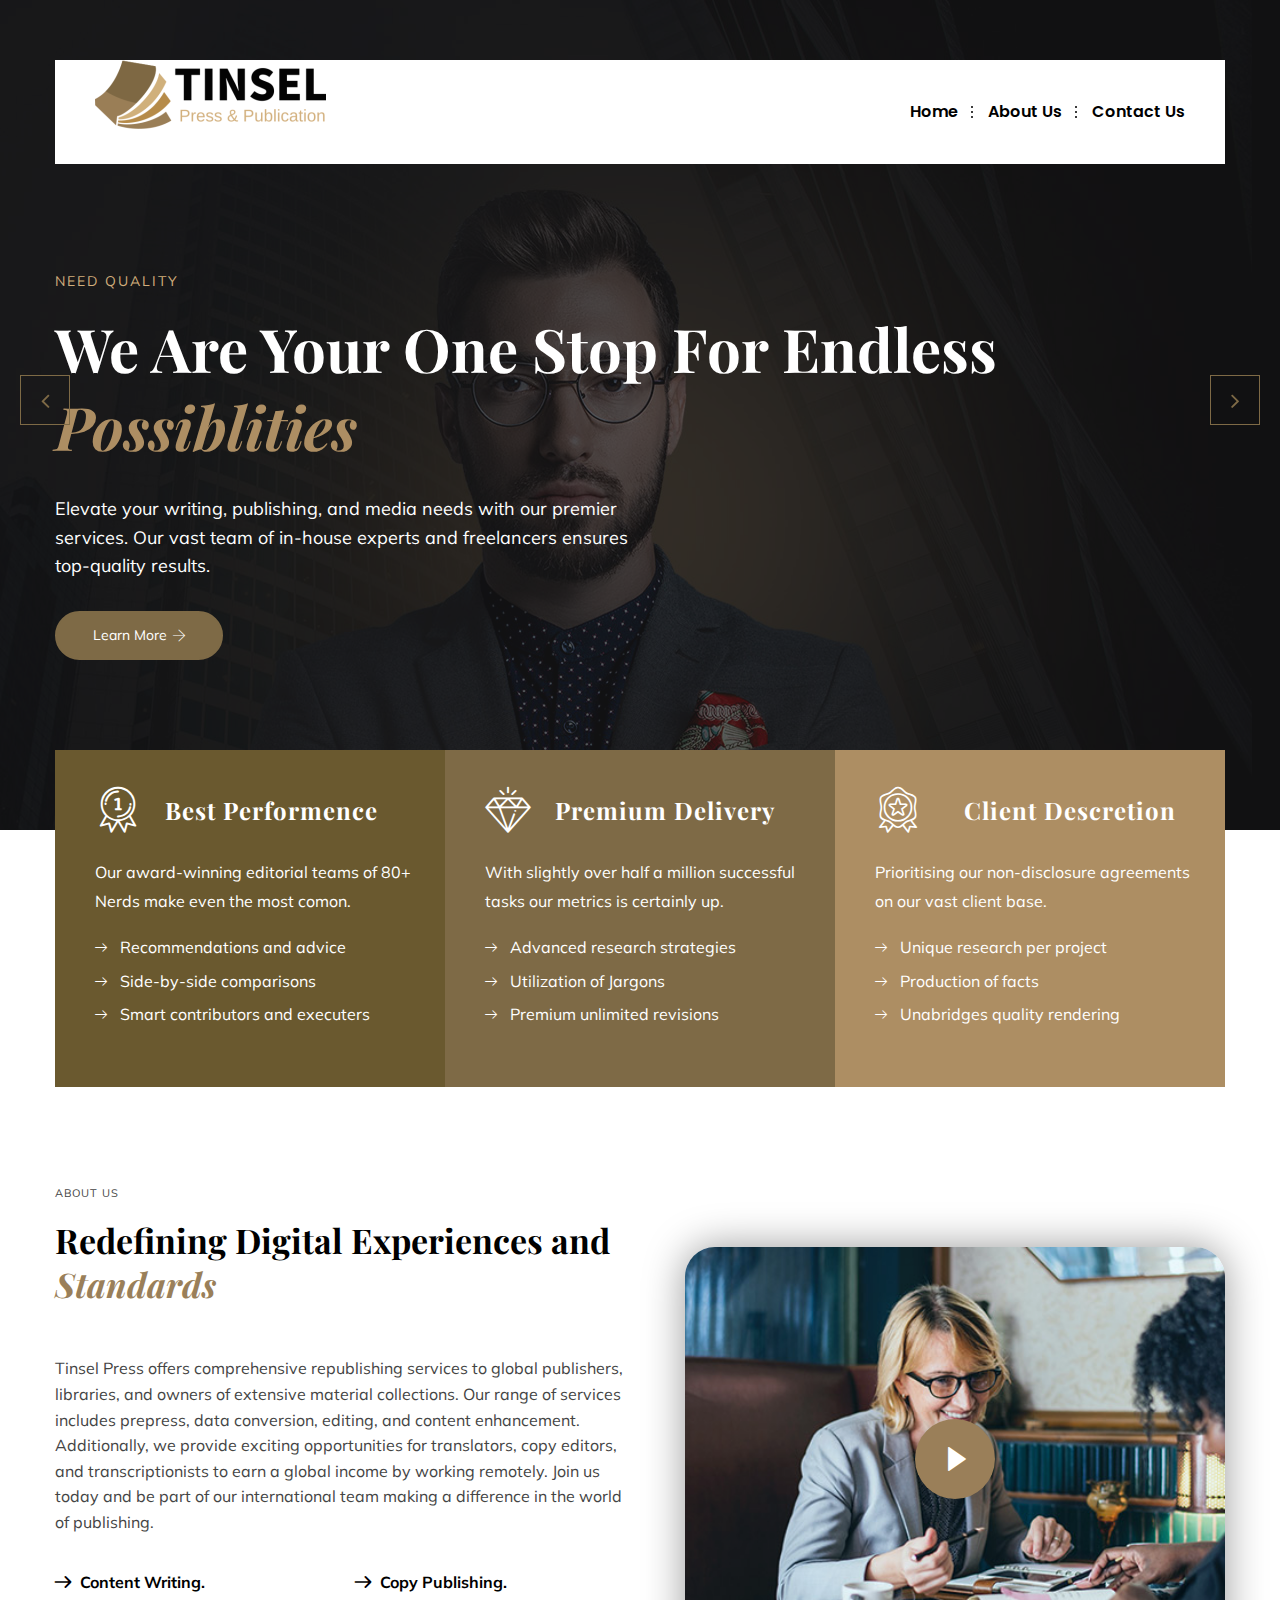
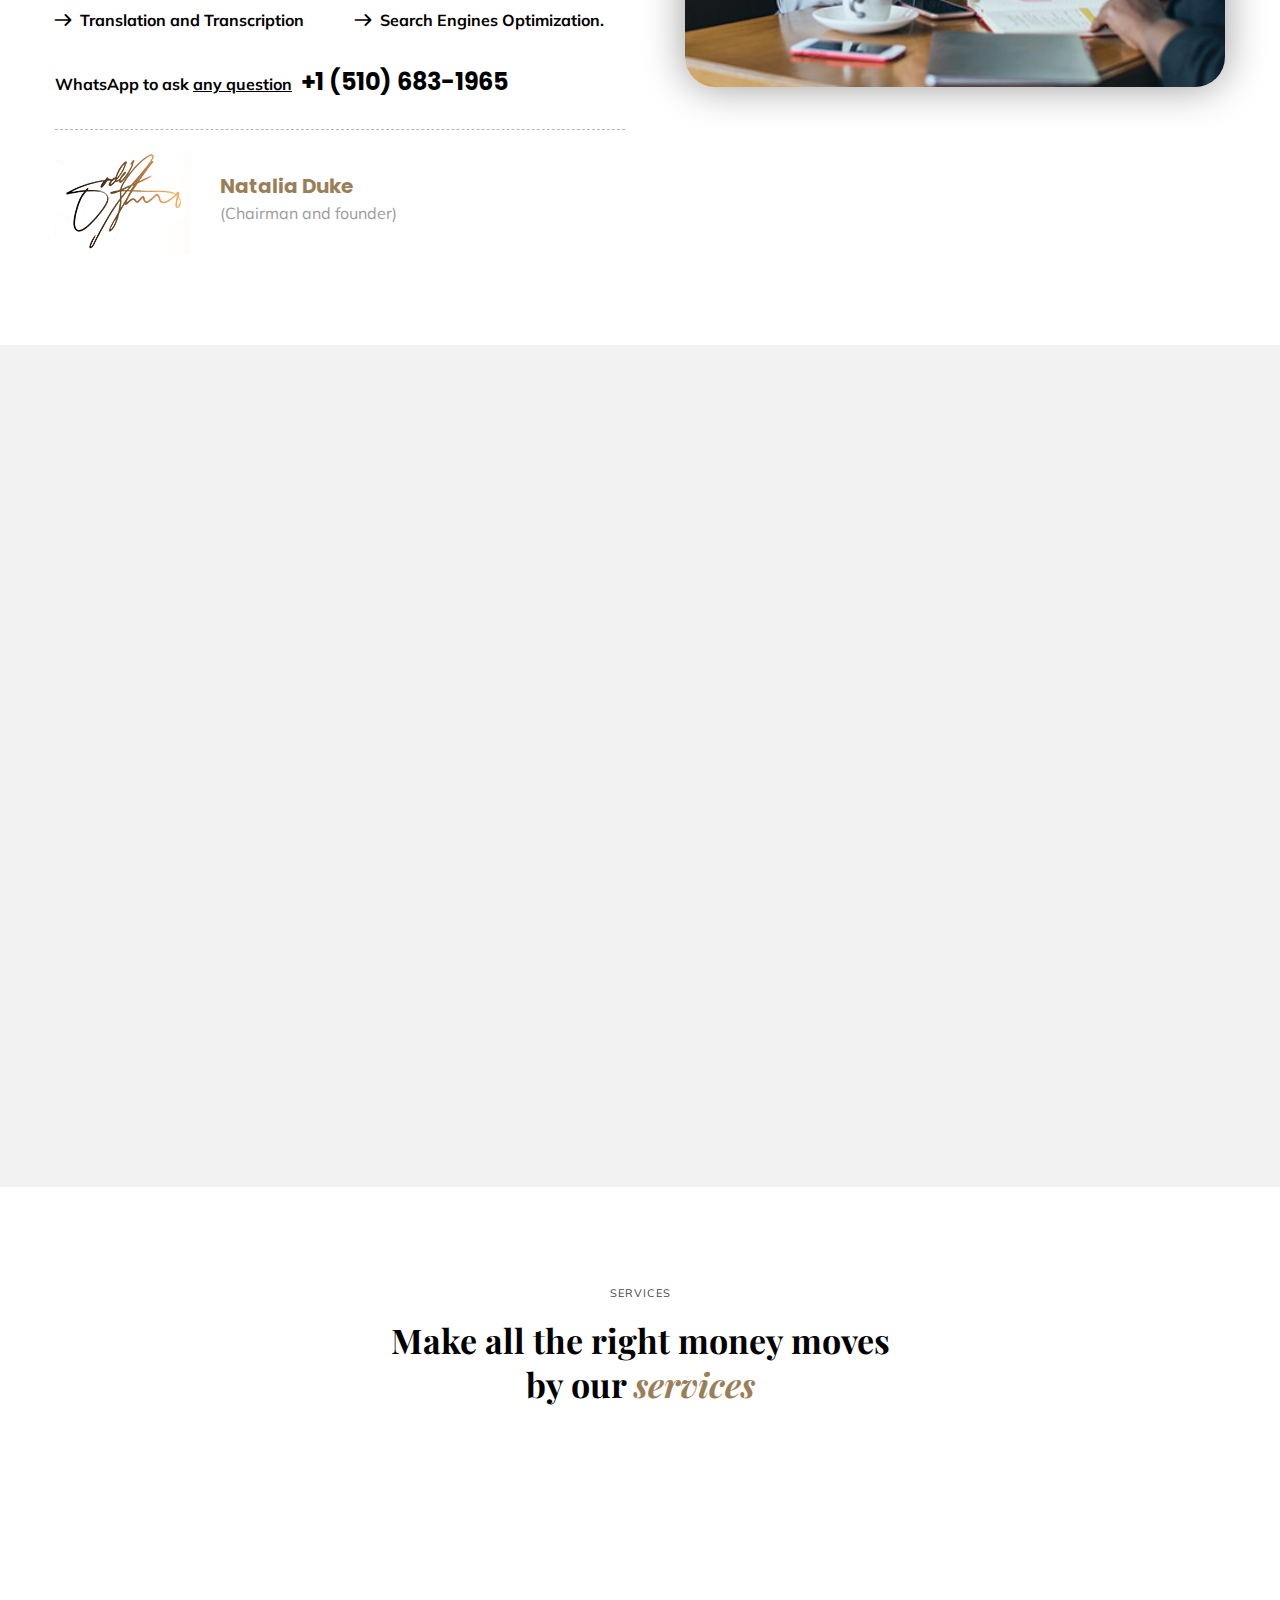
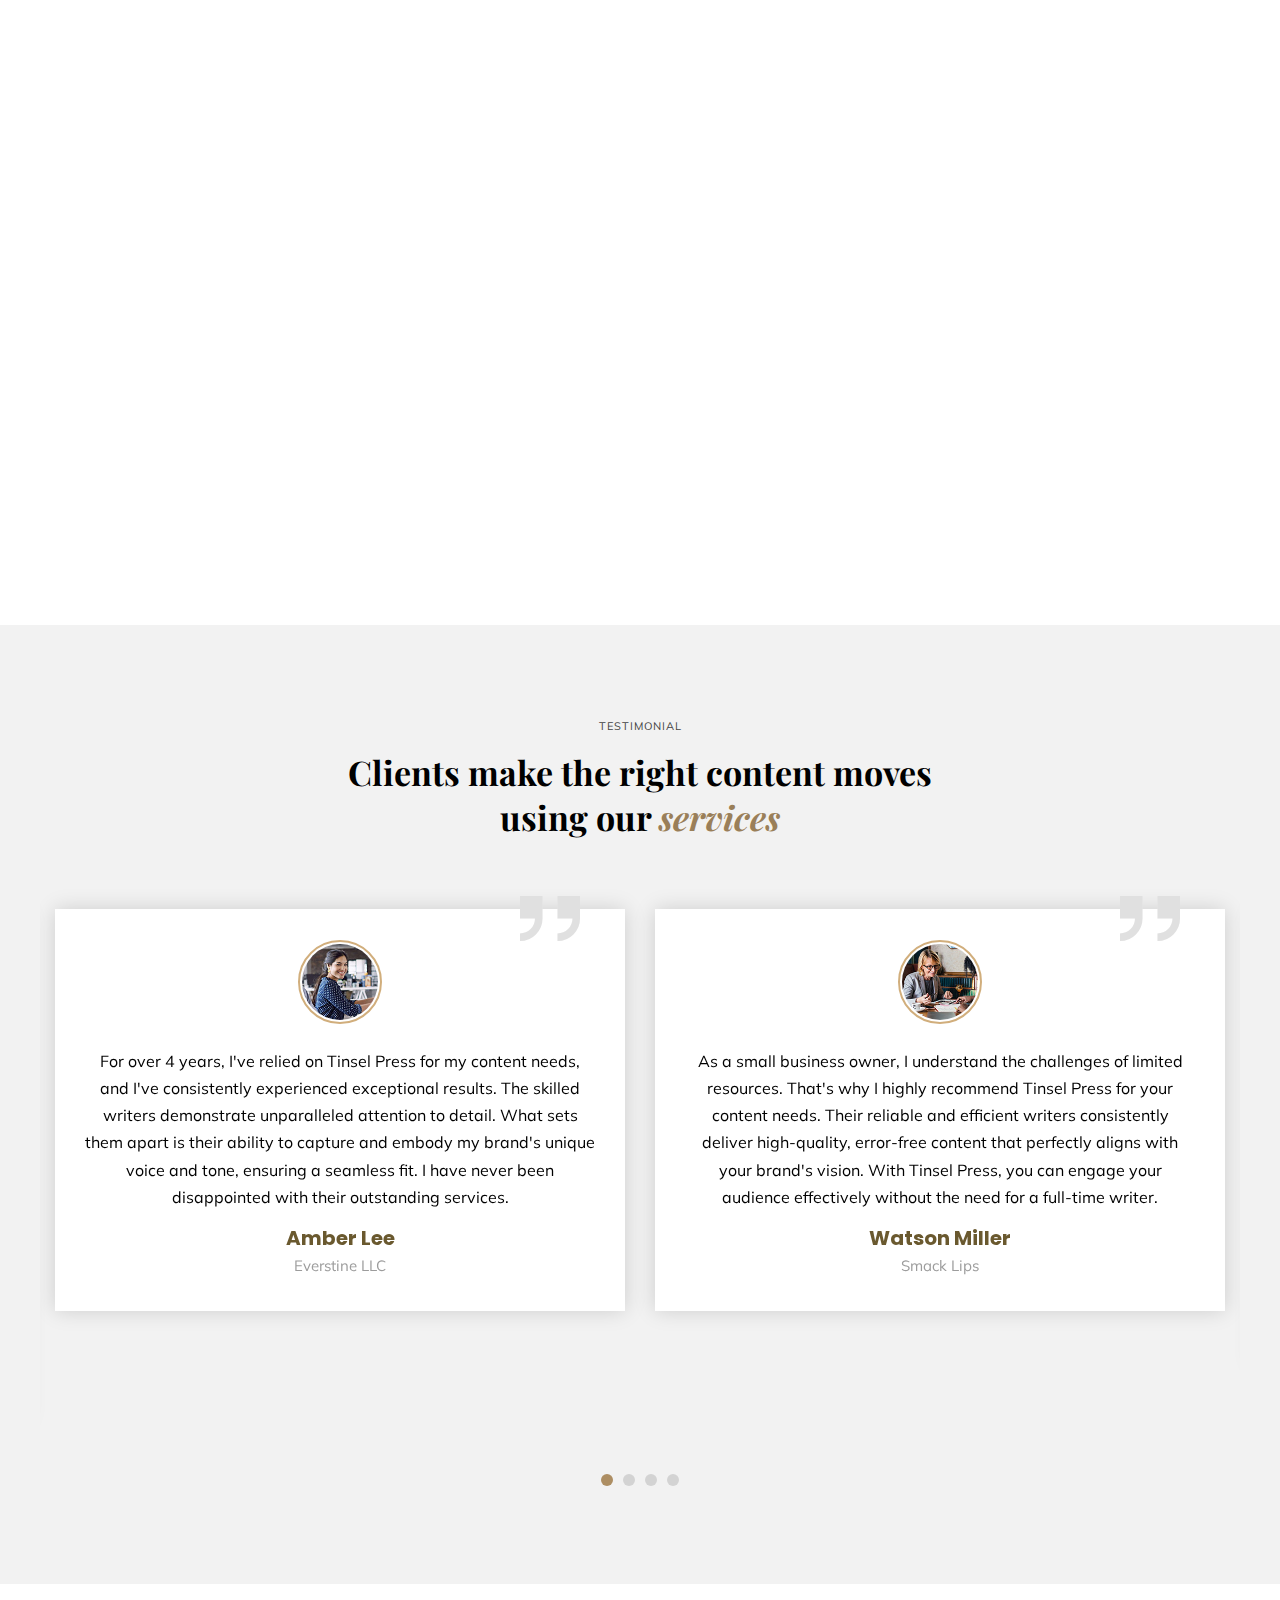
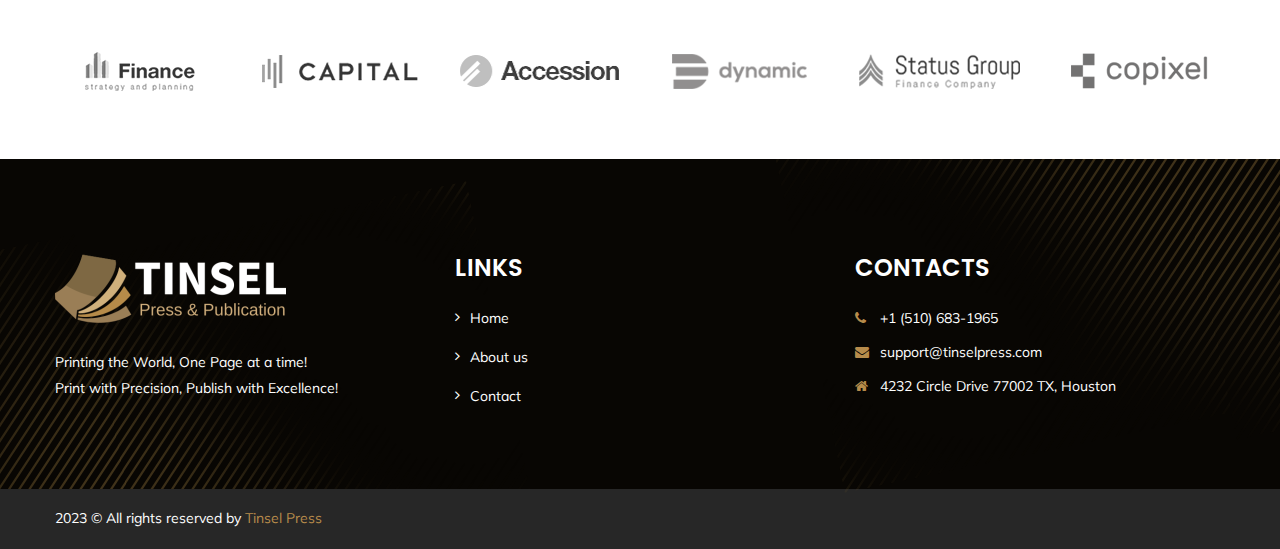
==== commit c2e34a12: "Final Update" ====
--- a/index.html
+++ b/index.html
@@ -525,13 +525,16 @@
 					<div class="services-block-twelve col-lg-6 col-md-12 col-sm-12">
 						<div class="inner-box wow fadeInLeft" data-wow-delay="0ms" data-wow-duration="1500ms">
 							<div class="image">
-								<img src="images/resource/service-6.jpg" alt="" />
+								<img src="images/blog.jpg" alt="" />
 								<!-- Overlay Box -->
 								<div class="overlay-box">
 									<div class="overlay-inner">
 										<div class="content">
 											<h4>Blog creation</h4>
-											<div class="text">Blog creation refers to the process of creating and setting up a blog, which is a type of website or online platform where individuals or organizations can share information, opinions, and experiences in a chronological order. </div>
+											<div class="text">Blog creation refers to the process of creating and
+												setting up a blog, which is a type of website or online platform where
+												individuals or organizations can share information, opinions, and
+												experiences in a chronological order. </div>
 											<div class="arrow-box fa fa-angle-right"></div>
 										</div>
 									</div>
@@ -557,13 +560,15 @@
 					<div class="services-block-twelve col-lg-6 col-md-12 col-sm-12">
 						<div class="inner-box wow fadeInRight" data-wow-delay="0ms" data-wow-duration="1500ms">
 							<div class="image">
-								<img src="images/resource/service-8.jpg" alt="" />
+								<img src="images/publishing.jpg" alt="" />
 								<!-- Overlay Box -->
 								<div class="overlay-box">
 									<div class="overlay-inner">
 										<div class="content">
 											<h4>Journal Publishing</h4>
-											<div class="text">Journal publishing refers to the process of disseminating academic or scholarly research through the publication of articles in specialized journals</div>
+											<div class="text">Journal publishing refers to the process of disseminating
+												academic or scholarly research through the publication of articles in
+												specialized journals</div>
 											<div class="arrow-box fa fa-angle-right"></div>
 										</div>
 									</div>
@@ -589,13 +594,15 @@
 					<div class="services-block-twelve col-lg-6 col-md-12 col-sm-12">
 						<div class="inner-box wow fadeInLeft" data-wow-delay="0ms" data-wow-duration="1500ms">
 							<div class="image">
-								<img src="images/resource/service-7.jpg" alt="" />
+								<img src="images/Trabslation.jpg" alt="" />
 								<!-- Overlay Box -->
 								<div class="overlay-box">
 									<div class="overlay-inner">
 										<div class="content">
 											<h4>Book Translation</h4>
-											<div class="text">Book translation refers to the process of translating a book from one language to another while maintaining the original meaning, style, and intent of the text. It involves transferring the written content, including the narrative, dialogue, descriptions, and cultural nuances, from the source language to the target language.</div>
+											<div class="text">Book translation refers to the process of translating a
+												book from one language to another while maintaining the original
+												meaning, style, and intent of the text. </div>
 											<div class="arrow-box fa fa-angle-right"></div>
 										</div>
 									</div>
@@ -603,10 +610,10 @@
 								<!-- Overlay Box Two -->
 								<div class="overlay-box-two">
 									<div class="overlay-inner-two">
-										<div class="large-icon flaticon-money-bag"></div>
+										<div class="large-icon flaticon-writer"></div>
 										<div class="content-two">
 											<div class="icon-box">
-												<span class="icon flaticon-money-bag"></span>
+												<span class="icon flaticon-pencil"></span>
 											</div>
 											<h4><a href="#">Book Translation</a></h4>
 										</div>
@@ -621,7 +628,7 @@
 					<div class="services-block-twelve col-lg-6 col-md-12 col-sm-12">
 						<div class="inner-box wow fadeInRight" data-wow-delay="0ms" data-wow-duration="1500ms">
 							<div class="image">
-								<img src="images/resource/service-6.jpg" alt="" />
+								<img src="images/sales.jpg" alt="" />
 								<!-- Overlay Box -->
 								<div class="overlay-box">
 									<div class="overlay-inner">
